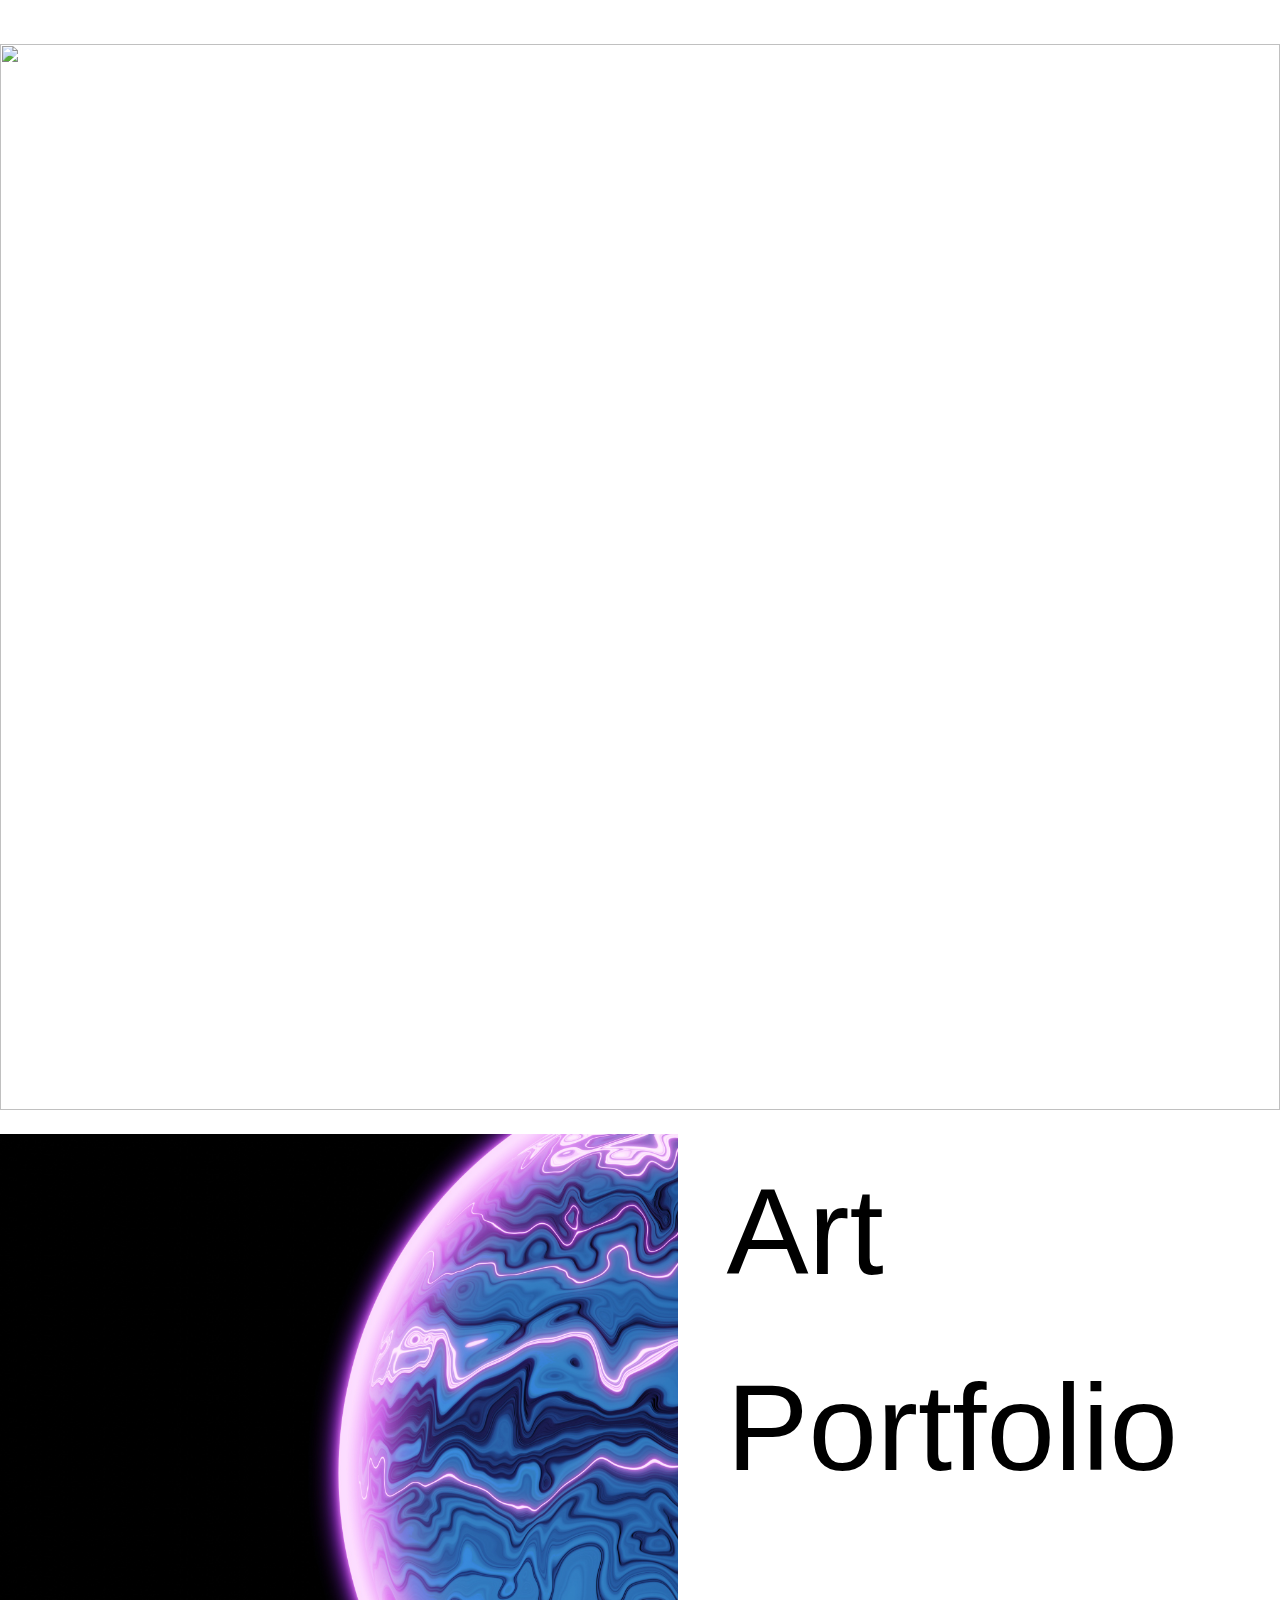
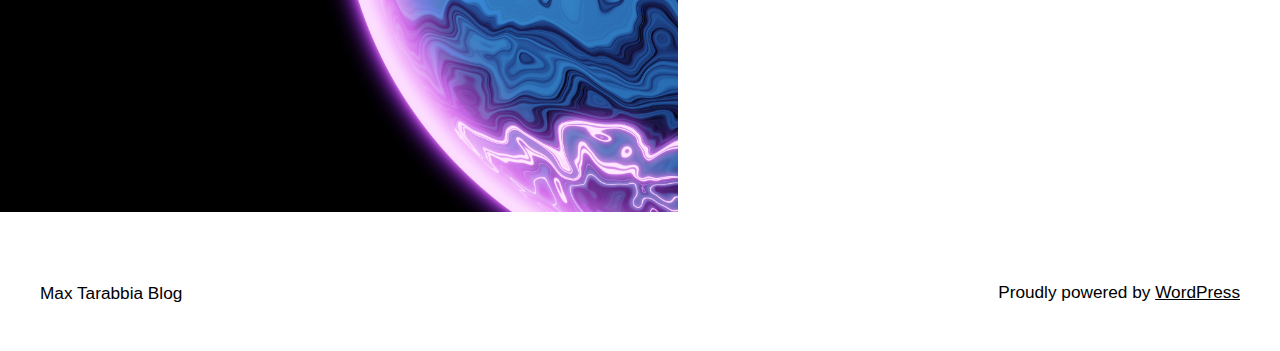
==== index.html @ 6faa85db "another commit" ====
<!DOCTYPE html>
<html lang="en-US">
<head>
	<meta charset="UTF-8">
	<meta name="viewport" content="width=device-width, initial-scale=1">
<meta name="robots" content="max-image-preview:large">
<title>Max Tarabbia Blog</title>
<link rel="alternate" type="application/rss+xml" title="Max Tarabbia Blog &raquo; Feed" href="./feed/index.html">
<link rel="alternate" type="application/rss+xml" title="Max Tarabbia Blog &raquo; Comments Feed" href="./comments/feed/index.html">
<script>
window._wpemojiSettings = {"baseUrl":"https:\/\/s.w.org\/images\/core\/emoji\/14.0.0\/72x72\/","ext":".png","svgUrl":"https:\/\/s.w.org\/images\/core\/emoji\/14.0.0\/svg\/","svgExt":".svg","source":{"concatemoji":".\/\/wp-includes\/js\/wp-emoji-release.min.js?ver=6.2.2"}};
/*! This file is auto-generated */
!function(e,a,t){var n,r,o,i=a.createElement("canvas"),p=i.getContext&&i.getContext("2d");function s(e,t){p.clearRect(0,0,i.width,i.height),p.fillText(e,0,0);e=i.toDataURL();return p.clearRect(0,0,i.width,i.height),p.fillText(t,0,0),e===i.toDataURL()}function c(e){var t=a.createElement("script");t.src=e,t.defer=t.type="text/javascript",a.getElementsByTagName("head")[0].appendChild(t)}for(o=Array("flag","emoji"),t.supports={everything:!0,everythingExceptFlag:!0},r=0;r<o.length;r++)t.supports[o[r]]=function(e){if(p&&p.fillText)switch(p.textBaseline="top",p.font="600 32px Arial",e){case"flag":return s("🏳️‍⚧️","🏳️​⚧️")?!1:!s("🇺🇳","🇺​🇳")&&!s("🏴󠁧󠁢󠁥󠁮󠁧󠁿","🏴​󠁧​󠁢​󠁥​󠁮​󠁧​󠁿");case"emoji":return!s("🫱🏻‍🫲🏿","🫱🏻​🫲🏿")}return!1}(o[r]),t.supports.everything=t.supports.everything&&t.supports[o[r]],"flag"!==o[r]&&(t.supports.everythingExceptFlag=t.supports.everythingExceptFlag&&t.supports[o[r]]);t.supports.everythingExceptFlag=t.supports.everythingExceptFlag&&!t.supports.flag,t.DOMReady=!1,t.readyCallback=function(){t.DOMReady=!0},t.supports.everything||(n=function(){t.readyCallback()},a.addEventListener?(a.addEventListener("DOMContentLoaded",n,!1),e.addEventListener("load",n,!1)):(e.attachEvent("onload",n),a.attachEvent("onreadystatechange",function(){"complete"===a.readyState&&t.readyCallback()})),(e=t.source||{}).concatemoji?c(e.concatemoji):e.wpemoji&&e.twemoji&&(c(e.twemoji),c(e.wpemoji)))}(window,document,window._wpemojiSettings);
</script>
<style>img.wp-smiley,
img.emoji {
	display: inline !important;
	border: none !important;
	box-shadow: none !important;
	height: 1em !important;
	width: 1em !important;
	margin: 0 0.07em !important;
	vertical-align: -0.1em !important;
	background: none !important;
	padding: 0 !important;
}</style>
	<style id="wp-block-site-title-inline-css">.wp-block-site-title a{color:inherit}
.wp-block-site-title{font-size: var(--wp--preset--font-size--medium);font-weight: normal;line-height: 1.4;}
.wp-block-site-title a:where(:not(.wp-element-button)){text-decoration: none;}
.wp-block-site-title a:where(:not(.wp-element-button)):hover{text-decoration: underline;}
.wp-block-site-title a:where(:not(.wp-element-button)):focus{text-decoration: underline dashed;}
.wp-block-site-title a:where(:not(.wp-element-button)):active{color: var(--wp--preset--color--secondary);text-decoration: none;}</style>
<style id="wp-block-group-inline-css">.wp-block-group{box-sizing:border-box}</style>
<style id="wp-block-navigation-link-inline-css">.wp-block-navigation .wp-block-navigation-item__label{overflow-wrap:break-word;word-break:normal}.wp-block-navigation .wp-block-navigation-item__description{display:none}</style>
<link rel="stylesheet" id="wp-block-navigation-css" href="./wp-includes/blocks/navigation/style.min.css?ver=6.2.2" media="all">
<style id="wp-block-navigation-inline-css">.wp-block-navigation{font-size: var(--wp--preset--font-size--small);}
.wp-block-navigation a:where(:not(.wp-element-button)){color: inherit;text-decoration: none;}
.wp-block-navigation a:where(:not(.wp-element-button)):hover{text-decoration: underline;}
.wp-block-navigation a:where(:not(.wp-element-button)):focus{text-decoration: underline dashed;}
.wp-block-navigation a:where(:not(.wp-element-button)):active{text-decoration: none;}</style>
<style id="wp-block-columns-inline-css">.wp-block-columns{align-items:normal!important;box-sizing:border-box;display:flex;flex-wrap:wrap!important;margin-bottom:1.75em}@media (min-width:782px){.wp-block-columns{flex-wrap:nowrap!important}}.wp-block-columns.are-vertically-aligned-top{align-items:flex-start}.wp-block-columns.are-vertically-aligned-center{align-items:center}.wp-block-columns.are-vertically-aligned-bottom{align-items:flex-end}@media (max-width:781px){.wp-block-columns:not(.is-not-stacked-on-mobile)>.wp-block-column{flex-basis:100%!important}}@media (min-width:782px){.wp-block-columns:not(.is-not-stacked-on-mobile)>.wp-block-column{flex-basis:0;flex-grow:1}.wp-block-columns:not(.is-not-stacked-on-mobile)>.wp-block-column[style*=flex-basis]{flex-grow:0}}.wp-block-columns.is-not-stacked-on-mobile{flex-wrap:nowrap!important}.wp-block-columns.is-not-stacked-on-mobile>.wp-block-column{flex-basis:0;flex-grow:1}.wp-block-columns.is-not-stacked-on-mobile>.wp-block-column[style*=flex-basis]{flex-grow:0}:where(.wp-block-columns.has-background){padding:1.25em 2.375em}.wp-block-column{flex-grow:1;min-width:0;overflow-wrap:break-word;word-break:break-word}.wp-block-column.is-vertically-aligned-top{align-self:flex-start}.wp-block-column.is-vertically-aligned-center{align-self:center}.wp-block-column.is-vertically-aligned-bottom{align-self:flex-end}.wp-block-column.is-vertically-aligned-bottom,.wp-block-column.is-vertically-aligned-center,.wp-block-column.is-vertically-aligned-top{width:100%}</style>
<style id="wp-block-heading-inline-css">h1.has-background,h2.has-background,h3.has-background,h4.has-background,h5.has-background,h6.has-background{padding:1.25em 2.375em}</style>
<style id="wp-block-media-text-inline-css">.wp-block-media-text{box-sizing:border-box;
  /*!rtl:begin:ignore*/direction:ltr;
  /*!rtl:end:ignore*/display:grid;grid-template-columns:50% 1fr;grid-template-rows:auto}.wp-block-media-text.has-media-on-the-right{grid-template-columns:1fr 50%}.wp-block-media-text.is-vertically-aligned-top .wp-block-media-text__content,.wp-block-media-text.is-vertically-aligned-top .wp-block-media-text__media{align-self:start}.wp-block-media-text .wp-block-media-text__content,.wp-block-media-text .wp-block-media-text__media,.wp-block-media-text.is-vertically-aligned-center .wp-block-media-text__content,.wp-block-media-text.is-vertically-aligned-center .wp-block-media-text__media{align-self:center}.wp-block-media-text.is-vertically-aligned-bottom .wp-block-media-text__content,.wp-block-media-text.is-vertically-aligned-bottom .wp-block-media-text__media{align-self:end}.wp-block-media-text .wp-block-media-text__media{
  /*!rtl:begin:ignore*/grid-column:1;grid-row:1;
  /*!rtl:end:ignore*/margin:0}.wp-block-media-text .wp-block-media-text__content{direction:ltr;
  /*!rtl:begin:ignore*/grid-column:2;grid-row:1;
  /*!rtl:end:ignore*/padding:0 8%;word-break:break-word}.wp-block-media-text.has-media-on-the-right .wp-block-media-text__media{
  /*!rtl:begin:ignore*/grid-column:2;grid-row:1
  /*!rtl:end:ignore*/}.wp-block-media-text.has-media-on-the-right .wp-block-media-text__content{
  /*!rtl:begin:ignore*/grid-column:1;grid-row:1
  /*!rtl:end:ignore*/}.wp-block-media-text__media img,.wp-block-media-text__media video{height:auto;max-width:unset;vertical-align:middle;width:100%}.wp-block-media-text.is-image-fill .wp-block-media-text__media{background-size:cover;height:100%;min-height:250px}.wp-block-media-text.is-image-fill .wp-block-media-text__media>a{display:block;height:100%}.wp-block-media-text.is-image-fill .wp-block-media-text__media img{clip:rect(0,0,0,0);border:0;height:1px;margin:-1px;overflow:hidden;padding:0;position:absolute;width:1px}@media (max-width:600px){.wp-block-media-text.is-stacked-on-mobile{grid-template-columns:100%!important}.wp-block-media-text.is-stacked-on-mobile .wp-block-media-text__media{grid-column:1;grid-row:1}.wp-block-media-text.is-stacked-on-mobile .wp-block-media-text__content{grid-column:1;grid-row:2}}</style>
<style id="wp-block-paragraph-inline-css">.is-small-text{font-size:.875em}.is-regular-text{font-size:1em}.is-large-text{font-size:2.25em}.is-larger-text{font-size:3em}.has-drop-cap:not(:focus):first-letter{float:left;font-size:8.4em;font-style:normal;font-weight:100;line-height:.68;margin:.05em .1em 0 0;text-transform:uppercase}body.rtl .has-drop-cap:not(:focus):first-letter{float:none;margin-left:.1em}p.has-drop-cap.has-background{overflow:hidden}p.has-background{padding:1.25em 2.375em}:where(p.has-text-color:not(.has-link-color)) a{color:inherit}</style>
<link rel="stylesheet" id="wp-block-cover-css" href="./wp-includes/blocks/cover/style.min.css?ver=6.2.2" media="all">
<style id="wp-duotone-unset-7-inline-css">.wp-duotone-unset-7 > .wp-block-cover__image-background, .wp-duotone-unset-7 > .wp-block-cover__video-background{filter:none !important;}</style>
<style id="wp-block-library-inline-css">:root{--wp-admin-theme-color:#007cba;--wp-admin-theme-color--rgb:0,124,186;--wp-admin-theme-color-darker-10:#006ba1;--wp-admin-theme-color-darker-10--rgb:0,107,161;--wp-admin-theme-color-darker-20:#005a87;--wp-admin-theme-color-darker-20--rgb:0,90,135;--wp-admin-border-width-focus:2px;--wp-block-synced-color:#7a00df;--wp-block-synced-color--rgb:122,0,223}@media (-webkit-min-device-pixel-ratio:2),(min-resolution:192dpi){:root{--wp-admin-border-width-focus:1.5px}}.wp-element-button{cursor:pointer}:root{--wp--preset--font-size--normal:16px;--wp--preset--font-size--huge:42px}:root .has-very-light-gray-background-color{background-color:#eee}:root .has-very-dark-gray-background-color{background-color:#313131}:root .has-very-light-gray-color{color:#eee}:root .has-very-dark-gray-color{color:#313131}:root .has-vivid-green-cyan-to-vivid-cyan-blue-gradient-background{background:linear-gradient(135deg,#00d084,#0693e3)}:root .has-purple-crush-gradient-background{background:linear-gradient(135deg,#34e2e4,#4721fb 50%,#ab1dfe)}:root .has-hazy-dawn-gradient-background{background:linear-gradient(135deg,#faaca8,#dad0ec)}:root .has-subdued-olive-gradient-background{background:linear-gradient(135deg,#fafae1,#67a671)}:root .has-atomic-cream-gradient-background{background:linear-gradient(135deg,#fdd79a,#004a59)}:root .has-nightshade-gradient-background{background:linear-gradient(135deg,#330968,#31cdcf)}:root .has-midnight-gradient-background{background:linear-gradient(135deg,#020381,#2874fc)}.has-regular-font-size{font-size:1em}.has-larger-font-size{font-size:2.625em}.has-normal-font-size{font-size:var(--wp--preset--font-size--normal)}.has-huge-font-size{font-size:var(--wp--preset--font-size--huge)}.has-text-align-center{text-align:center}.has-text-align-left{text-align:left}.has-text-align-right{text-align:right}#end-resizable-editor-section{display:none}.aligncenter{clear:both}.items-justified-left{justify-content:flex-start}.items-justified-center{justify-content:center}.items-justified-right{justify-content:flex-end}.items-justified-space-between{justify-content:space-between}.screen-reader-text{clip:rect(1px,1px,1px,1px);word-wrap:normal!important;border:0;-webkit-clip-path:inset(50%);clip-path:inset(50%);height:1px;margin:-1px;overflow:hidden;padding:0;position:absolute;width:1px}.screen-reader-text:focus{clip:auto!important;background-color:#ddd;-webkit-clip-path:none;clip-path:none;color:#444;display:block;font-size:1em;height:auto;left:5px;line-height:normal;padding:15px 23px 14px;text-decoration:none;top:5px;width:auto;z-index:100000}html :where(.has-border-color){border-style:solid}html :where([style*=border-top-color]){border-top-style:solid}html :where([style*=border-right-color]){border-right-style:solid}html :where([style*=border-bottom-color]){border-bottom-style:solid}html :where([style*=border-left-color]){border-left-style:solid}html :where([style*=border-width]){border-style:solid}html :where([style*=border-top-width]){border-top-style:solid}html :where([style*=border-right-width]){border-right-style:solid}html :where([style*=border-bottom-width]){border-bottom-style:solid}html :where([style*=border-left-width]){border-left-style:solid}html :where(img[class*=wp-image-]){height:auto;max-width:100%}figure{margin:0 0 1em}html :where(.is-position-sticky){--wp-admin--admin-bar--position-offset:var(--wp-admin--admin-bar--height,0px)}@media screen and (max-width:600px){html :where(.is-position-sticky){--wp-admin--admin-bar--position-offset:0px}}</style>
<style id="global-styles-inline-css">body{--wp--preset--color--black: #000000;--wp--preset--color--cyan-bluish-gray: #abb8c3;--wp--preset--color--white: #ffffff;--wp--preset--color--pale-pink: #f78da7;--wp--preset--color--vivid-red: #cf2e2e;--wp--preset--color--luminous-vivid-orange: #ff6900;--wp--preset--color--luminous-vivid-amber: #fcb900;--wp--preset--color--light-green-cyan: #7bdcb5;--wp--preset--color--vivid-green-cyan: #00d084;--wp--preset--color--pale-cyan-blue: #8ed1fc;--wp--preset--color--vivid-cyan-blue: #0693e3;--wp--preset--color--vivid-purple: #9b51e0;--wp--preset--color--base: #ffffff;--wp--preset--color--contrast: #000000;--wp--preset--color--primary: #9DFF20;--wp--preset--color--secondary: #345C00;--wp--preset--color--tertiary: #F6F6F6;--wp--preset--gradient--vivid-cyan-blue-to-vivid-purple: linear-gradient(135deg,rgba(6,147,227,1) 0%,rgb(155,81,224) 100%);--wp--preset--gradient--light-green-cyan-to-vivid-green-cyan: linear-gradient(135deg,rgb(122,220,180) 0%,rgb(0,208,130) 100%);--wp--preset--gradient--luminous-vivid-amber-to-luminous-vivid-orange: linear-gradient(135deg,rgba(252,185,0,1) 0%,rgba(255,105,0,1) 100%);--wp--preset--gradient--luminous-vivid-orange-to-vivid-red: linear-gradient(135deg,rgba(255,105,0,1) 0%,rgb(207,46,46) 100%);--wp--preset--gradient--very-light-gray-to-cyan-bluish-gray: linear-gradient(135deg,rgb(238,238,238) 0%,rgb(169,184,195) 100%);--wp--preset--gradient--cool-to-warm-spectrum: linear-gradient(135deg,rgb(74,234,220) 0%,rgb(151,120,209) 20%,rgb(207,42,186) 40%,rgb(238,44,130) 60%,rgb(251,105,98) 80%,rgb(254,248,76) 100%);--wp--preset--gradient--blush-light-purple: linear-gradient(135deg,rgb(255,206,236) 0%,rgb(152,150,240) 100%);--wp--preset--gradient--blush-bordeaux: linear-gradient(135deg,rgb(254,205,165) 0%,rgb(254,45,45) 50%,rgb(107,0,62) 100%);--wp--preset--gradient--luminous-dusk: linear-gradient(135deg,rgb(255,203,112) 0%,rgb(199,81,192) 50%,rgb(65,88,208) 100%);--wp--preset--gradient--pale-ocean: linear-gradient(135deg,rgb(255,245,203) 0%,rgb(182,227,212) 50%,rgb(51,167,181) 100%);--wp--preset--gradient--electric-grass: linear-gradient(135deg,rgb(202,248,128) 0%,rgb(113,206,126) 100%);--wp--preset--gradient--midnight: linear-gradient(135deg,rgb(2,3,129) 0%,rgb(40,116,252) 100%);--wp--preset--duotone--dark-grayscale: url('#wp-duotone-dark-grayscale');--wp--preset--duotone--grayscale: url('#wp-duotone-grayscale');--wp--preset--duotone--purple-yellow: url('#wp-duotone-purple-yellow');--wp--preset--duotone--blue-red: url('#wp-duotone-blue-red');--wp--preset--duotone--midnight: url('#wp-duotone-midnight');--wp--preset--duotone--magenta-yellow: url('#wp-duotone-magenta-yellow');--wp--preset--duotone--purple-green: url('#wp-duotone-purple-green');--wp--preset--duotone--blue-orange: url('#wp-duotone-blue-orange');--wp--preset--font-size--small: clamp(0.875rem, 0.875rem + ((1vw - 0.48rem) * 0.24), 1rem);--wp--preset--font-size--medium: clamp(1rem, 1rem + ((1vw - 0.48rem) * 0.24), 1.125rem);--wp--preset--font-size--large: clamp(1.75rem, 1.75rem + ((1vw - 0.48rem) * 0.24), 1.875rem);--wp--preset--font-size--x-large: 2.25rem;--wp--preset--font-size--xx-large: clamp(4rem, 4rem + ((1vw - 0.48rem) * 11.538), 10rem);--wp--preset--font-family--dm-sans: "DM Sans", sans-serif;--wp--preset--font-family--ibm-plex-mono: 'IBM Plex Mono', monospace;--wp--preset--font-family--inter: "Inter", sans-serif;--wp--preset--font-family--system-font: -apple-system,BlinkMacSystemFont,"Segoe UI",Roboto,Oxygen-Sans,Ubuntu,Cantarell,"Helvetica Neue",sans-serif;--wp--preset--font-family--source-serif-pro: "Source Serif Pro", serif;--wp--preset--spacing--30: clamp(1.5rem, 5vw, 2rem);--wp--preset--spacing--40: clamp(1.8rem, 1.8rem + ((1vw - 0.48rem) * 2.885), 3rem);--wp--preset--spacing--50: clamp(2.5rem, 8vw, 4.5rem);--wp--preset--spacing--60: clamp(3.75rem, 10vw, 7rem);--wp--preset--spacing--70: clamp(5rem, 5.25rem + ((1vw - 0.48rem) * 9.096), 8rem);--wp--preset--spacing--80: clamp(7rem, 14vw, 11rem);--wp--preset--shadow--natural: 6px 6px 9px rgba(0, 0, 0, 0.2);--wp--preset--shadow--deep: 12px 12px 50px rgba(0, 0, 0, 0.4);--wp--preset--shadow--sharp: 6px 6px 0px rgba(0, 0, 0, 0.2);--wp--preset--shadow--outlined: 6px 6px 0px -3px rgba(255, 255, 255, 1), 6px 6px rgba(0, 0, 0, 1);--wp--preset--shadow--crisp: 6px 6px 0px rgba(0, 0, 0, 1);}body { margin: 0;--wp--style--global--content-size: 650px;--wp--style--global--wide-size: 1200px; }.wp-site-blocks { padding-top: var(--wp--style--root--padding-top); padding-bottom: var(--wp--style--root--padding-bottom); }.has-global-padding { padding-right: var(--wp--style--root--padding-right); padding-left: var(--wp--style--root--padding-left); }.has-global-padding :where(.has-global-padding) { padding-right: 0; padding-left: 0; }.has-global-padding > .alignfull { margin-right: calc(var(--wp--style--root--padding-right) * -1); margin-left: calc(var(--wp--style--root--padding-left) * -1); }.has-global-padding :where(.has-global-padding) > .alignfull { margin-right: 0; margin-left: 0; }.has-global-padding > .alignfull:where(:not(.has-global-padding)) > :where([class*="wp-block-"]:not(.alignfull):not([class*="__"]),p,h1,h2,h3,h4,h5,h6,ul,ol) { padding-right: var(--wp--style--root--padding-right); padding-left: var(--wp--style--root--padding-left); }.has-global-padding :where(.has-global-padding) > .alignfull:where(:not(.has-global-padding)) > :where([class*="wp-block-"]:not(.alignfull):not([class*="__"]),p,h1,h2,h3,h4,h5,h6,ul,ol) { padding-right: 0; padding-left: 0; }.wp-site-blocks > .alignleft { float: left; margin-right: 2em; }.wp-site-blocks > .alignright { float: right; margin-left: 2em; }.wp-site-blocks > .aligncenter { justify-content: center; margin-left: auto; margin-right: auto; }.wp-site-blocks > * { margin-block-start: 0; margin-block-end: 0; }.wp-site-blocks > * + * { margin-block-start: 1.5rem; }body { --wp--style--block-gap: 1.5rem; }body .is-layout-flow > *{margin-block-start: 0;margin-block-end: 0;}body .is-layout-flow > * + *{margin-block-start: 1.5rem;margin-block-end: 0;}body .is-layout-constrained > *{margin-block-start: 0;margin-block-end: 0;}body .is-layout-constrained > * + *{margin-block-start: 1.5rem;margin-block-end: 0;}body .is-layout-flex{gap: 1.5rem;}body .is-layout-flow > .alignleft{float: left;margin-inline-start: 0;margin-inline-end: 2em;}body .is-layout-flow > .alignright{float: right;margin-inline-start: 2em;margin-inline-end: 0;}body .is-layout-flow > .aligncenter{margin-left: auto !important;margin-right: auto !important;}body .is-layout-constrained > .alignleft{float: left;margin-inline-start: 0;margin-inline-end: 2em;}body .is-layout-constrained > .alignright{float: right;margin-inline-start: 2em;margin-inline-end: 0;}body .is-layout-constrained > .aligncenter{margin-left: auto !important;margin-right: auto !important;}body .is-layout-constrained > :where(:not(.alignleft):not(.alignright):not(.alignfull)){max-width: var(--wp--style--global--content-size);margin-left: auto !important;margin-right: auto !important;}body .is-layout-constrained > .alignwide{max-width: var(--wp--style--global--wide-size);}body .is-layout-flex{display: flex;}body .is-layout-flex{flex-wrap: wrap;align-items: center;}body .is-layout-flex > *{margin: 0;}body{background-color: var(--wp--preset--color--base);color: var(--wp--preset--color--contrast);font-family: var(--wp--preset--font-family--system-font);font-size: var(--wp--preset--font-size--medium);line-height: 1.6;--wp--style--root--padding-top: var(--wp--preset--spacing--40);--wp--style--root--padding-right: var(--wp--preset--spacing--30);--wp--style--root--padding-bottom: var(--wp--preset--spacing--40);--wp--style--root--padding-left: var(--wp--preset--spacing--30);}a:where(:not(.wp-element-button)){color: var(--wp--preset--color--contrast);text-decoration: underline;}a:where(:not(.wp-element-button)):hover{text-decoration: none;}a:where(:not(.wp-element-button)):focus{text-decoration: underline dashed;}a:where(:not(.wp-element-button)):active{color: var(--wp--preset--color--secondary);text-decoration: none;}h1, h2, h3, h4, h5, h6{font-weight: 400;line-height: 1.4;}h1{font-size: clamp(2.719rem, 2.719rem + ((1vw - 0.48rem) * 1.742), 3.625rem);line-height: 1.2;}h2{font-size: clamp(2.625rem, calc(2.625rem + ((1vw - 0.48rem) * 8.4135)), 3.25rem);line-height: 1.2;}h3{font-size: var(--wp--preset--font-size--x-large);}h4{font-size: var(--wp--preset--font-size--large);}h5{font-size: var(--wp--preset--font-size--medium);font-weight: 700;text-transform: uppercase;}h6{font-size: var(--wp--preset--font-size--medium);text-transform: uppercase;}.wp-element-button, .wp-block-button__link{background-color: var(--wp--preset--color--primary);border-radius: 0;border-width: 0;color: var(--wp--preset--color--contrast);font-family: inherit;font-size: inherit;line-height: inherit;padding: calc(0.667em + 2px) calc(1.333em + 2px);text-decoration: none;}.wp-element-button:visited, .wp-block-button__link:visited{color: var(--wp--preset--color--contrast);}.wp-element-button:hover, .wp-block-button__link:hover{background-color: var(--wp--preset--color--contrast);color: var(--wp--preset--color--base);}.wp-element-button:focus, .wp-block-button__link:focus{background-color: var(--wp--preset--color--contrast);color: var(--wp--preset--color--base);}.wp-element-button:active, .wp-block-button__link:active{background-color: var(--wp--preset--color--secondary);color: var(--wp--preset--color--base);}.has-black-color{color: var(--wp--preset--color--black) !important;}.has-cyan-bluish-gray-color{color: var(--wp--preset--color--cyan-bluish-gray) !important;}.has-white-color{color: var(--wp--preset--color--white) !important;}.has-pale-pink-color{color: var(--wp--preset--color--pale-pink) !important;}.has-vivid-red-color{color: var(--wp--preset--color--vivid-red) !important;}.has-luminous-vivid-orange-color{color: var(--wp--preset--color--luminous-vivid-orange) !important;}.has-luminous-vivid-amber-color{color: var(--wp--preset--color--luminous-vivid-amber) !important;}.has-light-green-cyan-color{color: var(--wp--preset--color--light-green-cyan) !important;}.has-vivid-green-cyan-color{color: var(--wp--preset--color--vivid-green-cyan) !important;}.has-pale-cyan-blue-color{color: var(--wp--preset--color--pale-cyan-blue) !important;}.has-vivid-cyan-blue-color{color: var(--wp--preset--color--vivid-cyan-blue) !important;}.has-vivid-purple-color{color: var(--wp--preset--color--vivid-purple) !important;}.has-base-color{color: var(--wp--preset--color--base) !important;}.has-contrast-color{color: var(--wp--preset--color--contrast) !important;}.has-primary-color{color: var(--wp--preset--color--primary) !important;}.has-secondary-color{color: var(--wp--preset--color--secondary) !important;}.has-tertiary-color{color: var(--wp--preset--color--tertiary) !important;}.has-black-background-color{background-color: var(--wp--preset--color--black) !important;}.has-cyan-bluish-gray-background-color{background-color: var(--wp--preset--color--cyan-bluish-gray) !important;}.has-white-background-color{background-color: var(--wp--preset--color--white) !important;}.has-pale-pink-background-color{background-color: var(--wp--preset--color--pale-pink) !important;}.has-vivid-red-background-color{background-color: var(--wp--preset--color--vivid-red) !important;}.has-luminous-vivid-orange-background-color{background-color: var(--wp--preset--color--luminous-vivid-orange) !important;}.has-luminous-vivid-amber-background-color{background-color: var(--wp--preset--color--luminous-vivid-amber) !important;}.has-light-green-cyan-background-color{background-color: var(--wp--preset--color--light-green-cyan) !important;}.has-vivid-green-cyan-background-color{background-color: var(--wp--preset--color--vivid-green-cyan) !important;}.has-pale-cyan-blue-background-color{background-color: var(--wp--preset--color--pale-cyan-blue) !important;}.has-vivid-cyan-blue-background-color{background-color: var(--wp--preset--color--vivid-cyan-blue) !important;}.has-vivid-purple-background-color{background-color: var(--wp--preset--color--vivid-purple) !important;}.has-base-background-color{background-color: var(--wp--preset--color--base) !important;}.has-contrast-background-color{background-color: var(--wp--preset--color--contrast) !important;}.has-primary-background-color{background-color: var(--wp--preset--color--primary) !important;}.has-secondary-background-color{background-color: var(--wp--preset--color--secondary) !important;}.has-tertiary-background-color{background-color: var(--wp--preset--color--tertiary) !important;}.has-black-border-color{border-color: var(--wp--preset--color--black) !important;}.has-cyan-bluish-gray-border-color{border-color: var(--wp--preset--color--cyan-bluish-gray) !important;}.has-white-border-color{border-color: var(--wp--preset--color--white) !important;}.has-pale-pink-border-color{border-color: var(--wp--preset--color--pale-pink) !important;}.has-vivid-red-border-color{border-color: var(--wp--preset--color--vivid-red) !important;}.has-luminous-vivid-orange-border-color{border-color: var(--wp--preset--color--luminous-vivid-orange) !important;}.has-luminous-vivid-amber-border-color{border-color: var(--wp--preset--color--luminous-vivid-amber) !important;}.has-light-green-cyan-border-color{border-color: var(--wp--preset--color--light-green-cyan) !important;}.has-vivid-green-cyan-border-color{border-color: var(--wp--preset--color--vivid-green-cyan) !important;}.has-pale-cyan-blue-border-color{border-color: var(--wp--preset--color--pale-cyan-blue) !important;}.has-vivid-cyan-blue-border-color{border-color: var(--wp--preset--color--vivid-cyan-blue) !important;}.has-vivid-purple-border-color{border-color: var(--wp--preset--color--vivid-purple) !important;}.has-base-border-color{border-color: var(--wp--preset--color--base) !important;}.has-contrast-border-color{border-color: var(--wp--preset--color--contrast) !important;}.has-primary-border-color{border-color: var(--wp--preset--color--primary) !important;}.has-secondary-border-color{border-color: var(--wp--preset--color--secondary) !important;}.has-tertiary-border-color{border-color: var(--wp--preset--color--tertiary) !important;}.has-vivid-cyan-blue-to-vivid-purple-gradient-background{background: var(--wp--preset--gradient--vivid-cyan-blue-to-vivid-purple) !important;}.has-light-green-cyan-to-vivid-green-cyan-gradient-background{background: var(--wp--preset--gradient--light-green-cyan-to-vivid-green-cyan) !important;}.has-luminous-vivid-amber-to-luminous-vivid-orange-gradient-background{background: var(--wp--preset--gradient--luminous-vivid-amber-to-luminous-vivid-orange) !important;}.has-luminous-vivid-orange-to-vivid-red-gradient-background{background: var(--wp--preset--gradient--luminous-vivid-orange-to-vivid-red) !important;}.has-very-light-gray-to-cyan-bluish-gray-gradient-background{background: var(--wp--preset--gradient--very-light-gray-to-cyan-bluish-gray) !important;}.has-cool-to-warm-spectrum-gradient-background{background: var(--wp--preset--gradient--cool-to-warm-spectrum) !important;}.has-blush-light-purple-gradient-background{background: var(--wp--preset--gradient--blush-light-purple) !important;}.has-blush-bordeaux-gradient-background{background: var(--wp--preset--gradient--blush-bordeaux) !important;}.has-luminous-dusk-gradient-background{background: var(--wp--preset--gradient--luminous-dusk) !important;}.has-pale-ocean-gradient-background{background: var(--wp--preset--gradient--pale-ocean) !important;}.has-electric-grass-gradient-background{background: var(--wp--preset--gradient--electric-grass) !important;}.has-midnight-gradient-background{background: var(--wp--preset--gradient--midnight) !important;}.has-small-font-size{font-size: var(--wp--preset--font-size--small) !important;}.has-medium-font-size{font-size: var(--wp--preset--font-size--medium) !important;}.has-large-font-size{font-size: var(--wp--preset--font-size--large) !important;}.has-x-large-font-size{font-size: var(--wp--preset--font-size--x-large) !important;}.has-xx-large-font-size{font-size: var(--wp--preset--font-size--xx-large) !important;}.has-dm-sans-font-family{font-family: var(--wp--preset--font-family--dm-sans) !important;}.has-ibm-plex-mono-font-family{font-family: var(--wp--preset--font-family--ibm-plex-mono) !important;}.has-inter-font-family{font-family: var(--wp--preset--font-family--inter) !important;}.has-system-font-font-family{font-family: var(--wp--preset--font-family--system-font) !important;}.has-source-serif-pro-font-family{font-family: var(--wp--preset--font-family--source-serif-pro) !important;}</style>
<style id="core-block-supports-inline-css">.wp-container-4.wp-container-4{justify-content:flex-end;}.wp-container-6.wp-container-6{flex-wrap:nowrap;}.wp-container-9.wp-container-9{flex-wrap:nowrap;gap:var(--wp--preset--spacing--70);flex-direction:column;align-items:center;}.wp-container-10.wp-container-10{justify-content:space-between;}</style>
<style id="wp-webfonts-inline-css">@font-face{font-family:"DM Sans";font-style:normal;font-weight:400;font-display:fallback;src:url('./wp-content/themes/twentytwentythree/assets/fonts/dm-sans/DMSans-Regular.woff2') format('woff2');font-stretch:normal;}@font-face{font-family:"DM Sans";font-style:italic;font-weight:400;font-display:fallback;src:url('./wp-content/themes/twentytwentythree/assets/fonts/dm-sans/DMSans-Regular-Italic.woff2') format('woff2');font-stretch:normal;}@font-face{font-family:"DM Sans";font-style:normal;font-weight:700;font-display:fallback;src:url('./wp-content/themes/twentytwentythree/assets/fonts/dm-sans/DMSans-Bold.woff2') format('woff2');font-stretch:normal;}@font-face{font-family:"DM Sans";font-style:italic;font-weight:700;font-display:fallback;src:url('./wp-content/themes/twentytwentythree/assets/fonts/dm-sans/DMSans-Bold-Italic.woff2') format('woff2');font-stretch:normal;}@font-face{font-family:"IBM Plex Mono";font-style:normal;font-weight:300;font-display:block;src:url('./wp-content/themes/twentytwentythree/assets/fonts/ibm-plex-mono/IBMPlexMono-Light.woff2') format('woff2');font-stretch:normal;}@font-face{font-family:"IBM Plex Mono";font-style:normal;font-weight:400;font-display:block;src:url('./wp-content/themes/twentytwentythree/assets/fonts/ibm-plex-mono/IBMPlexMono-Regular.woff2') format('woff2');font-stretch:normal;}@font-face{font-family:"IBM Plex Mono";font-style:italic;font-weight:400;font-display:block;src:url('./wp-content/themes/twentytwentythree/assets/fonts/ibm-plex-mono/IBMPlexMono-Italic.woff2') format('woff2');font-stretch:normal;}@font-face{font-family:"IBM Plex Mono";font-style:normal;font-weight:700;font-display:block;src:url('./wp-content/themes/twentytwentythree/assets/fonts/ibm-plex-mono/IBMPlexMono-Bold.woff2') format('woff2');font-stretch:normal;}@font-face{font-family:Inter;font-style:normal;font-weight:200 900;font-display:fallback;src:url('./wp-content/themes/twentytwentythree/assets/fonts/inter/Inter-VariableFont_slnt,wght.ttf') format('truetype');font-stretch:normal;}@font-face{font-family:"Source Serif Pro";font-style:normal;font-weight:200 900;font-display:fallback;src:url('./wp-content/themes/twentytwentythree/assets/fonts/source-serif-pro/SourceSerif4Variable-Roman.ttf.woff2') format('woff2');font-stretch:normal;}@font-face{font-family:"Source Serif Pro";font-style:italic;font-weight:200 900;font-display:fallback;src:url('./wp-content/themes/twentytwentythree/assets/fonts/source-serif-pro/SourceSerif4Variable-Italic.ttf.woff2') format('woff2');font-stretch:normal;}</style>
<script src="./wp-includes/blocks/navigation/view.min.js?ver=c24330f635f5cb9d5e0e" id="wp-block-navigation-view-js"></script>
<script src="./wp-includes/blocks/navigation/view-modal.min.js?ver=f51363b18f0497ec84da" id="wp-block-navigation-view-2-js"></script>
<link rel="https://api.w.org/" href="./wp-json/index.html">
<link rel="EditURI" type="application/rsd+xml" title="RSD" href="./xmlrpc.php?rsd">
<link rel="wlwmanifest" type="application/wlwmanifest+xml" href="./wp-includes/wlwmanifest.xml">
<meta name="generator" content="WordPress 6.2.2">
</head>

<body class="home blog wp-embed-responsive">
<svg xmlns="http://www.w3.org/2000/svg" viewbox="0 0 0 0" width="0" height="0" focusable="false" role="none" style="visibility: hidden; position: absolute; left: -9999px; overflow: hidden;"><defs><filter id="wp-duotone-dark-grayscale"><fecolormatrix color-interpolation-filters="sRGB" type="matrix" values=" .299 .587 .114 0 0 .299 .587 .114 0 0 .299 .587 .114 0 0 .299 .587 .114 0 0 "></fecolormatrix><fecomponenttransfer color-interpolation-filters="sRGB"><fefuncr type="table" tablevalues="0 0.49803921568627"></fefuncr><fefuncg type="table" tablevalues="0 0.49803921568627"></fefuncg><fefuncb type="table" tablevalues="0 0.49803921568627"></fefuncb><fefunca type="table" tablevalues="1 1"></fefunca></fecomponenttransfer><fecomposite in2="SourceGraphic" operator="in"></fecomposite></filter></defs></svg><svg xmlns="http://www.w3.org/2000/svg" viewbox="0 0 0 0" width="0" height="0" focusable="false" role="none" style="visibility: hidden; position: absolute; left: -9999px; overflow: hidden;"><defs><filter id="wp-duotone-grayscale"><fecolormatrix color-interpolation-filters="sRGB" type="matrix" values=" .299 .587 .114 0 0 .299 .587 .114 0 0 .299 .587 .114 0 0 .299 .587 .114 0 0 "></fecolormatrix><fecomponenttransfer color-interpolation-filters="sRGB"><fefuncr type="table" tablevalues="0 1"></fefuncr><fefuncg type="table" tablevalues="0 1"></fefuncg><fefuncb type="table" tablevalues="0 1"></fefuncb><fefunca type="table" tablevalues="1 1"></fefunca></fecomponenttransfer><fecomposite in2="SourceGraphic" operator="in"></fecomposite></filter></defs></svg><svg xmlns="http://www.w3.org/2000/svg" viewbox="0 0 0 0" width="0" height="0" focusable="false" role="none" style="visibility: hidden; position: absolute; left: -9999px; overflow: hidden;"><defs><filter id="wp-duotone-purple-yellow"><fecolormatrix color-interpolation-filters="sRGB" type="matrix" values=" .299 .587 .114 0 0 .299 .587 .114 0 0 .299 .587 .114 0 0 .299 .587 .114 0 0 "></fecolormatrix><fecomponenttransfer color-interpolation-filters="sRGB"><fefuncr type="table" tablevalues="0.54901960784314 0.98823529411765"></fefuncr><fefuncg type="table" tablevalues="0 1"></fefuncg><fefuncb type="table" tablevalues="0.71764705882353 0.25490196078431"></fefuncb><fefunca type="table" tablevalues="1 1"></fefunca></fecomponenttransfer><fecomposite in2="SourceGraphic" operator="in"></fecomposite></filter></defs></svg><svg xmlns="http://www.w3.org/2000/svg" viewbox="0 0 0 0" width="0" height="0" focusable="false" role="none" style="visibility: hidden; position: absolute; left: -9999px; overflow: hidden;"><defs><filter id="wp-duotone-blue-red"><fecolormatrix color-interpolation-filters="sRGB" type="matrix" values=" .299 .587 .114 0 0 .299 .587 .114 0 0 .299 .587 .114 0 0 .299 .587 .114 0 0 "></fecolormatrix><fecomponenttransfer color-interpolation-filters="sRGB"><fefuncr type="table" tablevalues="0 1"></fefuncr><fefuncg type="table" tablevalues="0 0.27843137254902"></fefuncg><fefuncb type="table" tablevalues="0.5921568627451 0.27843137254902"></fefuncb><fefunca type="table" tablevalues="1 1"></fefunca></fecomponenttransfer><fecomposite in2="SourceGraphic" operator="in"></fecomposite></filter></defs></svg><svg xmlns="http://www.w3.org/2000/svg" viewbox="0 0 0 0" width="0" height="0" focusable="false" role="none" style="visibility: hidden; position: absolute; left: -9999px; overflow: hidden;"><defs><filter id="wp-duotone-midnight"><fecolormatrix color-interpolation-filters="sRGB" type="matrix" values=" .299 .587 .114 0 0 .299 .587 .114 0 0 .299 .587 .114 0 0 .299 .587 .114 0 0 "></fecolormatrix><fecomponenttransfer color-interpolation-filters="sRGB"><fefuncr type="table" tablevalues="0 0"></fefuncr><fefuncg type="table" tablevalues="0 0.64705882352941"></fefuncg><fefuncb type="table" tablevalues="0 1"></fefuncb><fefunca type="table" tablevalues="1 1"></fefunca></fecomponenttransfer><fecomposite in2="SourceGraphic" operator="in"></fecomposite></filter></defs></svg><svg xmlns="http://www.w3.org/2000/svg" viewbox="0 0 0 0" width="0" height="0" focusable="false" role="none" style="visibility: hidden; position: absolute; left: -9999px; overflow: hidden;"><defs><filter id="wp-duotone-magenta-yellow"><fecolormatrix color-interpolation-filters="sRGB" type="matrix" values=" .299 .587 .114 0 0 .299 .587 .114 0 0 .299 .587 .114 0 0 .299 .587 .114 0 0 "></fecolormatrix><fecomponenttransfer color-interpolation-filters="sRGB"><fefuncr type="table" tablevalues="0.78039215686275 1"></fefuncr><fefuncg type="table" tablevalues="0 0.94901960784314"></fefuncg><fefuncb type="table" tablevalues="0.35294117647059 0.47058823529412"></fefuncb><fefunca type="table" tablevalues="1 1"></fefunca></fecomponenttransfer><fecomposite in2="SourceGraphic" operator="in"></fecomposite></filter></defs></svg><svg xmlns="http://www.w3.org/2000/svg" viewbox="0 0 0 0" width="0" height="0" focusable="false" role="none" style="visibility: hidden; position: absolute; left: -9999px; overflow: hidden;"><defs><filter id="wp-duotone-purple-green"><fecolormatrix color-interpolation-filters="sRGB" type="matrix" values=" .299 .587 .114 0 0 .299 .587 .114 0 0 .299 .587 .114 0 0 .299 .587 .114 0 0 "></fecolormatrix><fecomponenttransfer color-interpolation-filters="sRGB"><fefuncr type="table" tablevalues="0.65098039215686 0.40392156862745"></fefuncr><fefuncg type="table" tablevalues="0 1"></fefuncg><fefuncb type="table" tablevalues="0.44705882352941 0.4"></fefuncb><fefunca type="table" tablevalues="1 1"></fefunca></fecomponenttransfer><fecomposite in2="SourceGraphic" operator="in"></fecomposite></filter></defs></svg><svg xmlns="http://www.w3.org/2000/svg" viewbox="0 0 0 0" width="0" height="0" focusable="false" role="none" style="visibility: hidden; position: absolute; left: -9999px; overflow: hidden;"><defs><filter id="wp-duotone-blue-orange"><fecolormatrix color-interpolation-filters="sRGB" type="matrix" values=" .299 .587 .114 0 0 .299 .587 .114 0 0 .299 .587 .114 0 0 .299 .587 .114 0 0 "></fecolormatrix><fecomponenttransfer color-interpolation-filters="sRGB"><fefuncr type="table" tablevalues="0.098039215686275 1"></fefuncr><fefuncg type="table" tablevalues="0 0.66274509803922"></fefuncg><fefuncb type="table" tablevalues="0.84705882352941 0.41960784313725"></fefuncb><fefunca type="table" tablevalues="1 1"></fefunca></fecomponenttransfer><fecomposite in2="SourceGraphic" operator="in"></fecomposite></filter></defs></svg>
<div class="wp-site-blocks">
<div class="wp-duotone-unset-7 wp-block-cover alignfull" style="padding-right:var(--wp--preset--spacing--60);padding-left:var(--wp--preset--spacing--60);min-height:536px">
<span aria-hidden="true" class="wp-block-cover__background has-background-dim-0 has-background-dim"></span><img decoding="async" class="wp-block-cover__image-background wp-image-10" alt="" src="./wp-content/uploads/2023/06/clamped-cubes.png" data-object-fit="cover"><div class="wp-block-cover__inner-container">
<div class="wp-block-columns is-not-stacked-on-mobile is-layout-flex wp-container-6">
<div class="wp-block-column is-vertically-aligned-center is-layout-flow">
<div class="wp-block-group is-layout-flex"><h1 class="wp-block-site-title"><a href="./index.html" target="_self" rel="home" aria-current="page">Max Tarabbia Blog</a></h1></div>
</div>



<div class="wp-block-column is-vertically-aligned-center is-layout-flow"><nav class="is-responsive items-justified-right wp-block-navigation is-content-justification-right is-layout-flex wp-container-4" aria-label=""><button aria-haspopup="true" aria-label="Open menu" class="wp-block-navigation__responsive-container-open " data-micromodal-trigger="modal-3"><svg width="24" height="24" xmlns="http://www.w3.org/2000/svg" viewbox="0 0 24 24" aria-hidden="true" focusable="false"><rect x="4" y="7.5" width="16" height="1.5"></rect><rect x="4" y="15" width="16" height="1.5"></rect></svg></button>
			<div class="wp-block-navigation__responsive-container  " id="modal-3">
				<div class="wp-block-navigation__responsive-close" tabindex="-1" data-micromodal-close>
					<div class="wp-block-navigation__responsive-dialog" aria-label="Menu">
							<button aria-label="Close menu" data-micromodal-close class="wp-block-navigation__responsive-container-close"><svg xmlns="http://www.w3.org/2000/svg" viewbox="0 0 24 24" width="24" height="24" aria-hidden="true" focusable="false"><path d="M13 11.8l6.1-6.3-1-1-6.1 6.2-6.1-6.2-1 1 6.1 6.3-6.5 6.7 1 1 6.5-6.6 6.5 6.6 1-1z"></path></svg></button>
						<div class="wp-block-navigation__responsive-container-content" id="modal-3-content">
							<ul class="wp-block-navigation__container">
<li class=" wp-block-navigation-item wp-block-navigation-link"><a class="wp-block-navigation-item__content" href="#"><span class="wp-block-navigation-item__label">About</span></a></li>
<li class=" wp-block-navigation-item wp-block-navigation-link"><a class="wp-block-navigation-item__content" href="#"><span class="wp-block-navigation-item__label">Home</span></a></li>
<li class=" wp-block-navigation-item wp-block-navigation-link"><a class="wp-block-navigation-item__content" href="#"><span class="wp-block-navigation-item__label">Contact</span></a></li>
</ul>
						</div>
					</div>
				</div>
			</div></nav></div>
</div>



<div class="wp-block-media-text has-media-on-the-right is-stacked-on-mobile">
<div class="wp-block-media-text__content">
<h2 class="wp-block-heading">With nearly 4 years of experience in various technical fields, I have yet to grow bored of making new things that are both artistic and functional with a focus on using procedural techniques in whatever I do.</h2>
</div>
<figure class="wp-block-media-text__media"></figure>
</div>



<p></p>
</div>
</div>



<div class="wp-block-media-text is-stacked-on-mobile is-vertically-aligned-top" style="grid-template-columns:53% auto">
<figure class="wp-block-media-text__media"><img decoding="async" src="./wp-content/uploads/2023/06/shiningplanet.jpg?w=1024" alt="" class="wp-image-14 size-full"></figure><div class="wp-block-media-text__content"><nav class="has-xx-large-font-size items-justified-center is-vertical no-wrap is-fallback wp-block-navigation has-xx-large-font-size is-content-justification-center is-nowrap is-layout-flex wp-container-9" aria-label=""><ul class="wp-block-navigation__container"><li class="has-xx-large-font-size wp-block-navigation-item wp-block-navigation-link"><a class="wp-block-navigation-item__content" href="https://maxtarabbia.wordpress.com/art-portfolio/"><span class="wp-block-navigation-item__label">Art Portfolio</span></a></li></ul></nav></div>
</div>


<footer class="wp-block-template-part">
<div class="wp-block-group has-global-padding is-layout-constrained">
	
	<div class="wp-block-group alignwide is-content-justification-space-between is-layout-flex wp-container-10" style="padding-top:var(--wp--preset--spacing--40)">
		<p class="wp-block-site-title"><a href="./index.html" target="_self" rel="home" aria-current="page">Max Tarabbia Blog</a></p>
		
		<p class="has-text-align-right">
		Proudly powered by <a href="https://wordpress.org/" rel="nofollow">WordPress</a>		</p>
		
	</div>
	
</div>


</footer>
</div>

		<style id="skip-link-styles">.skip-link.screen-reader-text {
			border: 0;
			clip: rect(1px,1px,1px,1px);
			clip-path: inset(50%);
			height: 1px;
			margin: -1px;
			overflow: hidden;
			padding: 0;
			position: absolute !important;
			width: 1px;
			word-wrap: normal !important;
		}

		.skip-link.screen-reader-text:focus {
			background-color: #eee;
			clip: auto !important;
			clip-path: none;
			color: #444;
			display: block;
			font-size: 1em;
			height: auto;
			left: 5px;
			line-height: normal;
			padding: 15px 23px 14px;
			text-decoration: none;
			top: 5px;
			width: auto;
			z-index: 100000;
		}</style>
		<script>( function() {
		var skipLinkTarget = document.querySelector( 'main' ),
			sibling,
			skipLinkTargetID,
			skipLink;

		// Early exit if a skip-link target can't be located.
		if ( ! skipLinkTarget ) {
			return;
		}

		// Get the site wrapper.
		// The skip-link will be injected in the beginning of it.
		sibling = document.querySelector( '.wp-site-blocks' );

		// Early exit if the root element was not found.
		if ( ! sibling ) {
			return;
		}

		// Get the skip-link target's ID, and generate one if it doesn't exist.
		skipLinkTargetID = skipLinkTarget.id;
		if ( ! skipLinkTargetID ) {
			skipLinkTargetID = 'wp--skip-link--target';
			skipLinkTarget.id = skipLinkTargetID;
		}

		// Create the skip link.
		skipLink = document.createElement( 'a' );
		skipLink.classList.add( 'skip-link', 'screen-reader-text' );
		skipLink.href = '#' + skipLinkTargetID;
		skipLink.innerHTML = 'Skip to content';

		// Inject the skip link.
		sibling.parentElement.insertBefore( skipLink, sibling );
	}() );</script>
	</body>
</html>
---- wp-includes/blocks/navigation/style.min.css ----
.wp-block-navigation{--navigation-layout-justification-setting:flex-start;--navigation-layout-direction:row;--navigation-layout-wrap:wrap;--navigation-layout-justify:flex-start;--navigation-layout-align:center;position:relative}.wp-block-navigation ul{margin-bottom:0;margin-left:0;margin-top:0;padding-left:0}.wp-block-navigation ul,.wp-block-navigation ul li{list-style:none;padding:0}.wp-block-navigation .wp-block-navigation-item{align-items:center;display:flex;position:relative}.wp-block-navigation .wp-block-navigation-item .wp-block-navigation__submenu-container:empty{display:none}.wp-block-navigation .wp-block-navigation-item__content{display:block}.wp-block-navigation .wp-block-navigation-item__content.wp-block-navigation-item__content{color:inherit}.wp-block-navigation.has-text-decoration-underline .wp-block-navigation-item__content,.wp-block-navigation.has-text-decoration-underline .wp-block-navigation-item__content:active,.wp-block-navigation.has-text-decoration-underline .wp-block-navigation-item__content:focus{text-decoration:underline}.wp-block-navigation.has-text-decoration-line-through .wp-block-navigation-item__content,.wp-block-navigation.has-text-decoration-line-through .wp-block-navigation-item__content:active,.wp-block-navigation.has-text-decoration-line-through .wp-block-navigation-item__content:focus{text-decoration:line-through}.wp-block-navigation:where(:not([class*=has-text-decoration])) a{text-decoration:none}.wp-block-navigation:where(:not([class*=has-text-decoration])) a:active,.wp-block-navigation:where(:not([class*=has-text-decoration])) a:focus{text-decoration:none}.wp-block-navigation .wp-block-navigation__submenu-icon{align-self:center;background-color:inherit;border:none;color:currentColor;display:inline-block;font-size:inherit;height:.6em;line-height:0;margin-left:.25em;padding:0;width:.6em}.wp-block-navigation .wp-block-navigation__submenu-icon svg{stroke:currentColor;display:inline-block;height:inherit;margin-top:.075em;width:inherit}.wp-block-navigation.is-vertical{--navigation-layout-direction:column;--navigation-layout-justify:initial;--navigation-layout-align:flex-start}.wp-block-navigation.no-wrap{--navigation-layout-wrap:nowrap}.wp-block-navigation.items-justified-center{--navigation-layout-justification-setting:center;--navigation-layout-justify:center}.wp-block-navigation.items-justified-center.is-vertical{--navigation-layout-align:center}.wp-block-navigation.items-justified-right{--navigation-layout-justification-setting:flex-end;--navigation-layout-justify:flex-end}.wp-block-navigation.items-justified-right.is-vertical{--navigation-layout-align:flex-end}.wp-block-navigation.items-justified-space-between{--navigation-layout-justification-setting:space-between;--navigation-layout-justify:space-between}.wp-block-navigation .has-child .wp-block-navigation__submenu-container{align-items:normal;background-color:inherit;color:inherit;display:flex;flex-direction:column;height:0;left:-1px;opacity:0;overflow:hidden;position:absolute;top:100%;transition:opacity .1s linear;visibility:hidden;width:0;z-index:2}.wp-block-navigation .has-child .wp-block-navigation__submenu-container>.wp-block-navigation-item>.wp-block-navigation-item__content{display:flex;flex-grow:1}.wp-block-navigation .has-child .wp-block-navigation__submenu-container>.wp-block-navigation-item>.wp-block-navigation-item__content .wp-block-navigation__submenu-icon{margin-left:auto;margin-right:0}.wp-block-navigation .has-child .wp-block-navigation__submenu-container .wp-block-navigation-item__content{margin:0}@media (min-width:782px){.wp-block-navigation .has-child .wp-block-navigation__submenu-container .wp-block-navigation__submenu-container{left:100%;top:-1px}.wp-block-navigation .has-child .wp-block-navigation__submenu-container .wp-block-navigation__submenu-container:before{background:transparent;content:"";display:block;height:100%;position:absolute;right:100%;width:.5em}.wp-block-navigation .has-child .wp-block-navigation__submenu-container .wp-block-navigation__submenu-icon{margin-right:.25em}.wp-block-navigation .has-child .wp-block-navigation__submenu-container .wp-block-navigation__submenu-icon svg{transform:rotate(-90deg)}}.wp-block-navigation .has-child:not(.open-on-click):hover>.wp-block-navigation__submenu-container{height:auto;min-width:200px;opacity:1;overflow:visible;visibility:visible;width:auto}.wp-block-navigation .has-child:not(.open-on-click):not(.open-on-hover-click):focus-within>.wp-block-navigation__submenu-container{height:auto;min-width:200px;opacity:1;overflow:visible;visibility:visible;width:auto}.wp-block-navigation .has-child .wp-block-navigation-submenu__toggle[aria-expanded=true]~.wp-block-navigation__submenu-container{height:auto;min-width:200px;opacity:1;overflow:visible;visibility:visible;width:auto}.wp-block-navigation.has-background .has-child .wp-block-navigation__submenu-container{left:0;top:100%}@media (min-width:782px){.wp-block-navigation.has-background .has-child .wp-block-navigation__submenu-container .wp-block-navigation__submenu-container{left:100%;top:0}}.wp-block-navigation-submenu{display:flex;position:relative}.wp-block-navigation-submenu .wp-block-navigation__submenu-icon svg{stroke:currentColor}button.wp-block-navigation-item__content{background-color:transparent;border:none;color:currentColor;font-family:inherit;font-size:inherit;font-style:inherit;font-weight:inherit;line-height:inherit;text-align:left;text-transform:inherit}.wp-block-navigation-submenu__toggle{cursor:pointer}.wp-block-navigation-item.open-on-click .wp-block-navigation-submenu__toggle{padding-right:.85em}.wp-block-navigation-item.open-on-click .wp-block-navigation-submenu__toggle+.wp-block-navigation__submenu-icon{margin-left:-.6em;pointer-events:none}.wp-block-navigation .wp-block-page-list,.wp-block-navigation__container,.wp-block-navigation__responsive-close,.wp-block-navigation__responsive-container,.wp-block-navigation__responsive-container-content,.wp-block-navigation__responsive-dialog{gap:inherit}:where(.wp-block-navigation.has-background .wp-block-navigation-item a:not(.wp-element-button)),:where(.wp-block-navigation.has-background .wp-block-navigation-submenu a:not(.wp-element-button)){padding:.5em 1em}:where(.wp-block-navigation .wp-block-navigation__submenu-container .wp-block-navigation-item a:not(.wp-element-button)),:where(.wp-block-navigation .wp-block-navigation__submenu-container .wp-block-navigation-submenu a:not(.wp-element-button)),:where(.wp-block-navigation .wp-block-navigation__submenu-container .wp-block-navigation-submenu button.wp-block-navigation-item__content),:where(.wp-block-navigation .wp-block-navigation__submenu-container .wp-block-pages-list__item button.wp-block-navigation-item__content){padding:.5em 1em}.wp-block-navigation.items-justified-right .wp-block-navigation__container .has-child .wp-block-navigation__submenu-container,.wp-block-navigation.items-justified-right .wp-block-page-list>.has-child .wp-block-navigation__submenu-container,.wp-block-navigation.items-justified-space-between .wp-block-page-list>.has-child:last-child .wp-block-navigation__submenu-container,.wp-block-navigation.items-justified-space-between>.wp-block-navigation__container>.has-child:last-child .wp-block-navigation__submenu-container{left:auto;right:0}.wp-block-navigation.items-justified-right .wp-block-navigation__container .has-child .wp-block-navigation__submenu-container .wp-block-navigation__submenu-container,.wp-block-navigation.items-justified-right .wp-block-page-list>.has-child .wp-block-navigation__submenu-container .wp-block-navigation__submenu-container,.wp-block-navigation.items-justified-space-between .wp-block-page-list>.has-child:last-child .wp-block-navigation__submenu-container .wp-block-navigation__submenu-container,.wp-block-navigation.items-justified-space-between>.wp-block-navigation__container>.has-child:last-child .wp-block-navigation__submenu-container .wp-block-navigation__submenu-container{left:-1px;right:-1px}@media (min-width:782px){.wp-block-navigation.items-justified-right .wp-block-navigation__container .has-child .wp-block-navigation__submenu-container .wp-block-navigation__submenu-container,.wp-block-navigation.items-justified-right .wp-block-page-list>.has-child .wp-block-navigation__submenu-container .wp-block-navigation__submenu-container,.wp-block-navigation.items-justified-space-between .wp-block-page-list>.has-child:last-child .wp-block-navigation__submenu-container .wp-block-navigation__submenu-container,.wp-block-navigation.items-justified-space-between>.wp-block-navigation__container>.has-child:last-child .wp-block-navigation__submenu-container .wp-block-navigation__submenu-container{left:auto;right:100%}}.wp-block-navigation:not(.has-background) .wp-block-navigation__submenu-container{background-color:#fff;border:1px solid rgba(0,0,0,.15);color:#000}.wp-block-navigation__container{align-items:var(--navigation-layout-align,initial);display:flex;flex-direction:var(--navigation-layout-direction,initial);flex-wrap:var(--navigation-layout-wrap,wrap);justify-content:var(--navigation-layout-justify,initial);list-style:none;margin:0;padding-left:0}.wp-block-navigation__container .is-responsive{display:none}.wp-block-navigation__container:only-child,.wp-block-page-list:only-child{flex-grow:1}@keyframes overlay-menu__fade-in-animation{0%{opacity:0;transform:translateY(.5em)}to{opacity:1;transform:translateY(0)}}.wp-block-navigation__responsive-container{bottom:0;display:none;left:0;position:fixed;right:0;top:0}.wp-block-navigation__responsive-container .wp-block-navigation-link a{color:inherit}.wp-block-navigation__responsive-container .wp-block-navigation__responsive-container-content{align-items:var(--navigation-layout-align,initial);display:flex;flex-direction:var(--navigation-layout-direction,initial);flex-wrap:var(--navigation-layout-wrap,wrap);justify-content:var(--navigation-layout-justify,initial)}.wp-block-navigation__responsive-container:not(.is-menu-open.is-menu-open){background-color:inherit!important;color:inherit!important}.wp-block-navigation__responsive-container.is-menu-open{animation:overlay-menu__fade-in-animation .1s ease-out;animation-fill-mode:forwards;background-color:inherit;display:flex;flex-direction:column;overflow:auto;padding:var(--wp--style--root--padding-top,2rem) var(--wp--style--root--padding-right,2rem) var(--wp--style--root--padding-bottom,2rem) var(--wp--style--root--padding-left,2rem);z-index:100000}@media (prefers-reduced-motion:reduce){.wp-block-navigation__responsive-container.is-menu-open{animation-delay:0s;animation-duration:1ms}}.wp-block-navigation__responsive-container.is-menu-open .wp-block-navigation__responsive-container-content{align-items:var(--navigation-layout-justification-setting,inherit);display:flex;flex-direction:column;flex-wrap:nowrap;overflow:visible;padding-top:calc(2rem + 24px)}.wp-block-navigation__responsive-container.is-menu-open .wp-block-navigation__responsive-container-content,.wp-block-navigation__responsive-container.is-menu-open .wp-block-navigation__responsive-container-content .wp-block-navigation__container,.wp-block-navigation__responsive-container.is-menu-open .wp-block-navigation__responsive-container-content .wp-block-page-list{justify-content:flex-start}.wp-block-navigation__responsive-container.is-menu-open .wp-block-navigation__responsive-container-content .wp-block-navigation__submenu-icon{display:none}.wp-block-navigation__responsive-container.is-menu-open .wp-block-navigation__responsive-container-content .has-child .wp-block-navigation__submenu-container{border:none;height:auto;min-width:200px;opacity:1;overflow:initial;padding-left:2rem;padding-right:2rem;position:static;visibility:visible;width:auto}.wp-block-navigation__responsive-container.is-menu-open .wp-block-navigation__responsive-container-content .wp-block-navigation__container,.wp-block-navigation__responsive-container.is-menu-open .wp-block-navigation__responsive-container-content .wp-block-navigation__submenu-container{gap:inherit}.wp-block-navigation__responsive-container.is-menu-open .wp-block-navigation__responsive-container-content .wp-block-navigation__submenu-container{padding-top:var(--wp--style--block-gap,2em)}.wp-block-navigation__responsive-container.is-menu-open .wp-block-navigation__responsive-container-content .wp-block-navigation-item__content{padding:0}.wp-block-navigation__responsive-container.is-menu-open .wp-block-navigation__responsive-container-content .wp-block-navigation-item,.wp-block-navigation__responsive-container.is-menu-open .wp-block-navigation__responsive-container-content .wp-block-navigation__container,.wp-block-navigation__responsive-container.is-menu-open .wp-block-navigation__responsive-container-content .wp-block-page-list{align-items:var(--navigation-layout-justification-setting,initial);display:flex;flex-direction:column}.wp-block-navigation__responsive-container.is-menu-open .wp-block-navigation-item,.wp-block-navigation__responsive-container.is-menu-open .wp-block-navigation-item .wp-block-navigation__submenu-container,.wp-block-navigation__responsive-container.is-menu-open .wp-block-page-list{background:transparent!important;color:inherit!important}.wp-block-navigation__responsive-container.is-menu-open .wp-block-navigation__submenu-container.wp-block-navigation__submenu-container.wp-block-navigation__submenu-container.wp-block-navigation__submenu-container{left:auto;right:auto}@media (min-width:600px){.wp-block-navigation__responsive-container:not(.hidden-by-default):not(.is-menu-open){background-color:inherit;display:block;position:relative;width:100%;z-index:auto}.wp-block-navigation__responsive-container:not(.hidden-by-default):not(.is-menu-open) .wp-block-navigation__responsive-container-close{display:none}.wp-block-navigation__responsive-container.is-menu-open .wp-block-navigation__submenu-container.wp-block-navigation__submenu-container.wp-block-navigation__submenu-container.wp-block-navigation__submenu-container{left:0}}.wp-block-navigation:not(.has-background) .wp-block-navigation__responsive-container.is-menu-open{background-color:#fff;color:#000}.wp-block-navigation__toggle_button_label{font-size:1rem;font-weight:700}.wp-block-navigation__responsive-container-close,.wp-block-navigation__responsive-container-open{background:transparent;border:none;color:currentColor;cursor:pointer;margin:0;padding:0;text-transform:inherit;vertical-align:middle}.wp-block-navigation__responsive-container-close svg,.wp-block-navigation__responsive-container-open svg{fill:currentColor;display:block;height:24px;pointer-events:none;width:24px}.wp-block-navigation__responsive-container-open{display:flex}.wp-block-navigation__responsive-container-open.wp-block-navigation__responsive-container-open.wp-block-navigation__responsive-container-open{font-family:inherit;font-size:inherit;font-weight:inherit}@media (min-width:600px){.wp-block-navigation__responsive-container-open:not(.always-shown){display:none}}.wp-block-navigation__responsive-container-close{position:absolute;right:0;top:0;z-index:2}.wp-block-navigation__responsive-container-close.wp-block-navigation__responsive-container-close.wp-block-navigation__responsive-container-close{font-family:inherit;font-size:inherit;font-weight:inherit}.wp-block-navigation__responsive-close{margin-left:auto;margin-right:auto;max-width:var(--wp--style--global--wide-size,100%);width:100%}.wp-block-navigation__responsive-close:focus{outline:none}.is-menu-open .wp-block-navigation__responsive-close,.is-menu-open .wp-block-navigation__responsive-container-content,.is-menu-open .wp-block-navigation__responsive-dialog{box-sizing:border-box}.wp-block-navigation__responsive-dialog{position:relative}.has-modal-open .admin-bar .is-menu-open .wp-block-navigation__responsive-dialog{margin-top:46px}@media (min-width:782px){.has-modal-open .admin-bar .is-menu-open .wp-block-navigation__responsive-dialog{margin-top:32px}}html.has-modal-open{overflow:hidden}
---- wp-includes/blocks/cover/style.min.css ----
.wp-block-cover,.wp-block-cover-image{align-items:center;background-position:50%;box-sizing:border-box;display:flex;justify-content:center;min-height:430px;padding:1em;position:relative}.wp-block-cover .has-background-dim:not([class*=-background-color]),.wp-block-cover-image .has-background-dim:not([class*=-background-color]),.wp-block-cover-image.has-background-dim:not([class*=-background-color]),.wp-block-cover.has-background-dim:not([class*=-background-color]){background-color:#000}.wp-block-cover .has-background-dim.has-background-gradient,.wp-block-cover-image .has-background-dim.has-background-gradient{background-color:transparent}.wp-block-cover-image.has-background-dim:before,.wp-block-cover.has-background-dim:before{background-color:inherit;content:""}.wp-block-cover .wp-block-cover__background,.wp-block-cover .wp-block-cover__gradient-background,.wp-block-cover-image .wp-block-cover__background,.wp-block-cover-image .wp-block-cover__gradient-background,.wp-block-cover-image.has-background-dim:not(.has-background-gradient):before,.wp-block-cover.has-background-dim:not(.has-background-gradient):before{bottom:0;left:0;opacity:.5;position:absolute;right:0;top:0;z-index:1}.wp-block-cover-image.has-background-dim.has-background-dim-10 .wp-block-cover__background,.wp-block-cover-image.has-background-dim.has-background-dim-10 .wp-block-cover__gradient-background,.wp-block-cover-image.has-background-dim.has-background-dim-10:not(.has-background-gradient):before,.wp-block-cover.has-background-dim.has-background-dim-10 .wp-block-cover__background,.wp-block-cover.has-background-dim.has-background-dim-10 .wp-block-cover__gradient-background,.wp-block-cover.has-background-dim.has-background-dim-10:not(.has-background-gradient):before{opacity:.1}.wp-block-cover-image.has-background-dim.has-background-dim-20 .wp-block-cover__background,.wp-block-cover-image.has-background-dim.has-background-dim-20 .wp-block-cover__gradient-background,.wp-block-cover-image.has-background-dim.has-background-dim-20:not(.has-background-gradient):before,.wp-block-cover.has-background-dim.has-background-dim-20 .wp-block-cover__background,.wp-block-cover.has-background-dim.has-background-dim-20 .wp-block-cover__gradient-background,.wp-block-cover.has-background-dim.has-background-dim-20:not(.has-background-gradient):before{opacity:.2}.wp-block-cover-image.has-background-dim.has-background-dim-30 .wp-block-cover__background,.wp-block-cover-image.has-background-dim.has-background-dim-30 .wp-block-cover__gradient-background,.wp-block-cover-image.has-background-dim.has-background-dim-30:not(.has-background-gradient):before,.wp-block-cover.has-background-dim.has-background-dim-30 .wp-block-cover__background,.wp-block-cover.has-background-dim.has-background-dim-30 .wp-block-cover__gradient-background,.wp-block-cover.has-background-dim.has-background-dim-30:not(.has-background-gradient):before{opacity:.3}.wp-block-cover-image.has-background-dim.has-background-dim-40 .wp-block-cover__background,.wp-block-cover-image.has-background-dim.has-background-dim-40 .wp-block-cover__gradient-background,.wp-block-cover-image.has-background-dim.has-background-dim-40:not(.has-background-gradient):before,.wp-block-cover.has-background-dim.has-background-dim-40 .wp-block-cover__background,.wp-block-cover.has-background-dim.has-background-dim-40 .wp-block-cover__gradient-background,.wp-block-cover.has-background-dim.has-background-dim-40:not(.has-background-gradient):before{opacity:.4}.wp-block-cover-image.has-background-dim.has-background-dim-50 .wp-block-cover__background,.wp-block-cover-image.has-background-dim.has-background-dim-50 .wp-block-cover__gradient-background,.wp-block-cover-image.has-background-dim.has-background-dim-50:not(.has-background-gradient):before,.wp-block-cover.has-background-dim.has-background-dim-50 .wp-block-cover__background,.wp-block-cover.has-background-dim.has-background-dim-50 .wp-block-cover__gradient-background,.wp-block-cover.has-background-dim.has-background-dim-50:not(.has-background-gradient):before{opacity:.5}.wp-block-cover-image.has-background-dim.has-background-dim-60 .wp-block-cover__background,.wp-block-cover-image.has-background-dim.has-background-dim-60 .wp-block-cover__gradient-background,.wp-block-cover-image.has-background-dim.has-background-dim-60:not(.has-background-gradient):before,.wp-block-cover.has-background-dim.has-background-dim-60 .wp-block-cover__background,.wp-block-cover.has-background-dim.has-background-dim-60 .wp-block-cover__gradient-background,.wp-block-cover.has-background-dim.has-background-dim-60:not(.has-background-gradient):before{opacity:.6}.wp-block-cover-image.has-background-dim.has-background-dim-70 .wp-block-cover__background,.wp-block-cover-image.has-background-dim.has-background-dim-70 .wp-block-cover__gradient-background,.wp-block-cover-image.has-background-dim.has-background-dim-70:not(.has-background-gradient):before,.wp-block-cover.has-background-dim.has-background-dim-70 .wp-block-cover__background,.wp-block-cover.has-background-dim.has-background-dim-70 .wp-block-cover__gradient-background,.wp-block-cover.has-background-dim.has-background-dim-70:not(.has-background-gradient):before{opacity:.7}.wp-block-cover-image.has-background-dim.has-background-dim-80 .wp-block-cover__background,.wp-block-cover-image.has-background-dim.has-background-dim-80 .wp-block-cover__gradient-background,.wp-block-cover-image.has-background-dim.has-background-dim-80:not(.has-background-gradient):before,.wp-block-cover.has-background-dim.has-background-dim-80 .wp-block-cover__background,.wp-block-cover.has-background-dim.has-background-dim-80 .wp-block-cover__gradient-background,.wp-block-cover.has-background-dim.has-background-dim-80:not(.has-background-gradient):before{opacity:.8}.wp-block-cover-image.has-background-dim.has-background-dim-90 .wp-block-cover__background,.wp-block-cover-image.has-background-dim.has-background-dim-90 .wp-block-cover__gradient-background,.wp-block-cover-image.has-background-dim.has-background-dim-90:not(.has-background-gradient):before,.wp-block-cover.has-background-dim.has-background-dim-90 .wp-block-cover__background,.wp-block-cover.has-background-dim.has-background-dim-90 .wp-block-cover__gradient-background,.wp-block-cover.has-background-dim.has-background-dim-90:not(.has-background-gradient):before{opacity:.9}.wp-block-cover-image.has-background-dim.has-background-dim-100 .wp-block-cover__background,.wp-block-cover-image.has-background-dim.has-background-dim-100 .wp-block-cover__gradient-background,.wp-block-cover-image.has-background-dim.has-background-dim-100:not(.has-background-gradient):before,.wp-block-cover.has-background-dim.has-background-dim-100 .wp-block-cover__background,.wp-block-cover.has-background-dim.has-background-dim-100 .wp-block-cover__gradient-background,.wp-block-cover.has-background-dim.has-background-dim-100:not(.has-background-gradient):before{opacity:1}.wp-block-cover .wp-block-cover__background.has-background-dim.has-background-dim-0,.wp-block-cover .wp-block-cover__gradient-background.has-background-dim.has-background-dim-0,.wp-block-cover-image .wp-block-cover__background.has-background-dim.has-background-dim-0,.wp-block-cover-image .wp-block-cover__gradient-background.has-background-dim.has-background-dim-0{opacity:0}.wp-block-cover .wp-block-cover__background.has-background-dim.has-background-dim-10,.wp-block-cover .wp-block-cover__gradient-background.has-background-dim.has-background-dim-10,.wp-block-cover-image .wp-block-cover__background.has-background-dim.has-background-dim-10,.wp-block-cover-image .wp-block-cover__gradient-background.has-background-dim.has-background-dim-10{opacity:.1}.wp-block-cover .wp-block-cover__background.has-background-dim.has-background-dim-20,.wp-block-cover .wp-block-cover__gradient-background.has-background-dim.has-background-dim-20,.wp-block-cover-image .wp-block-cover__background.has-background-dim.has-background-dim-20,.wp-block-cover-image .wp-block-cover__gradient-background.has-background-dim.has-background-dim-20{opacity:.2}.wp-block-cover .wp-block-cover__background.has-background-dim.has-background-dim-30,.wp-block-cover .wp-block-cover__gradient-background.has-background-dim.has-background-dim-30,.wp-block-cover-image .wp-block-cover__background.has-background-dim.has-background-dim-30,.wp-block-cover-image .wp-block-cover__gradient-background.has-background-dim.has-background-dim-30{opacity:.3}.wp-block-cover .wp-block-cover__background.has-background-dim.has-background-dim-40,.wp-block-cover .wp-block-cover__gradient-background.has-background-dim.has-background-dim-40,.wp-block-cover-image .wp-block-cover__background.has-background-dim.has-background-dim-40,.wp-block-cover-image .wp-block-cover__gradient-background.has-background-dim.has-background-dim-40{opacity:.4}.wp-block-cover .wp-block-cover__background.has-background-dim.has-background-dim-50,.wp-block-cover .wp-block-cover__gradient-background.has-background-dim.has-background-dim-50,.wp-block-cover-image .wp-block-cover__background.has-background-dim.has-background-dim-50,.wp-block-cover-image .wp-block-cover__gradient-background.has-background-dim.has-background-dim-50{opacity:.5}.wp-block-cover .wp-block-cover__background.has-background-dim.has-background-dim-60,.wp-block-cover .wp-block-cover__gradient-background.has-background-dim.has-background-dim-60,.wp-block-cover-image .wp-block-cover__background.has-background-dim.has-background-dim-60,.wp-block-cover-image .wp-block-cover__gradient-background.has-background-dim.has-background-dim-60{opacity:.6}.wp-block-cover .wp-block-cover__background.has-background-dim.has-background-dim-70,.wp-block-cover .wp-block-cover__gradient-background.has-background-dim.has-background-dim-70,.wp-block-cover-image .wp-block-cover__background.has-background-dim.has-background-dim-70,.wp-block-cover-image .wp-block-cover__gradient-background.has-background-dim.has-background-dim-70{opacity:.7}.wp-block-cover .wp-block-cover__background.has-background-dim.has-background-dim-80,.wp-block-cover .wp-block-cover__gradient-background.has-background-dim.has-background-dim-80,.wp-block-cover-image .wp-block-cover__background.has-background-dim.has-background-dim-80,.wp-block-cover-image .wp-block-cover__gradient-background.has-background-dim.has-background-dim-80{opacity:.8}.wp-block-cover .wp-block-cover__background.has-background-dim.has-background-dim-90,.wp-block-cover .wp-block-cover__gradient-background.has-background-dim.has-background-dim-90,.wp-block-cover-image .wp-block-cover__background.has-background-dim.has-background-dim-90,.wp-block-cover-image .wp-block-cover__gradient-background.has-background-dim.has-background-dim-90{opacity:.9}.wp-block-cover .wp-block-cover__background.has-background-dim.has-background-dim-100,.wp-block-cover .wp-block-cover__gradient-background.has-background-dim.has-background-dim-100,.wp-block-cover-image .wp-block-cover__background.has-background-dim.has-background-dim-100,.wp-block-cover-image .wp-block-cover__gradient-background.has-background-dim.has-background-dim-100{opacity:1}.wp-block-cover-image.alignleft,.wp-block-cover-image.alignright,.wp-block-cover.alignleft,.wp-block-cover.alignright{max-width:420px;width:100%}.wp-block-cover-image:after,.wp-block-cover:after{content:"";display:block;font-size:0;min-height:inherit}@supports (position:sticky){.wp-block-cover-image:after,.wp-block-cover:after{content:none}}.wp-block-cover-image.aligncenter,.wp-block-cover-image.alignleft,.wp-block-cover-image.alignright,.wp-block-cover.aligncenter,.wp-block-cover.alignleft,.wp-block-cover.alignright{display:flex}.wp-block-cover .wp-block-cover__inner-container,.wp-block-cover-image .wp-block-cover__inner-container{color:#fff;width:100%;z-index:1}.wp-block-cover-image.is-light .wp-block-cover__inner-container,.wp-block-cover.is-light .wp-block-cover__inner-container{color:#000}.wp-block-cover h1:not(.has-text-color),.wp-block-cover h2:not(.has-text-color),.wp-block-cover h3:not(.has-text-color),.wp-block-cover h4:not(.has-text-color),.wp-block-cover h5:not(.has-text-color),.wp-block-cover h6:not(.has-text-color),.wp-block-cover p:not(.has-text-color),.wp-block-cover-image h1:not(.has-text-color),.wp-block-cover-image h2:not(.has-text-color),.wp-block-cover-image h3:not(.has-text-color),.wp-block-cover-image h4:not(.has-text-color),.wp-block-cover-image h5:not(.has-text-color),.wp-block-cover-image h6:not(.has-text-color),.wp-block-cover-image p:not(.has-text-color){color:inherit}.wp-block-cover-image.is-position-top-left,.wp-block-cover.is-position-top-left{align-items:flex-start;justify-content:flex-start}.wp-block-cover-image.is-position-top-center,.wp-block-cover.is-position-top-center{align-items:flex-start;justify-content:center}.wp-block-cover-image.is-position-top-right,.wp-block-cover.is-position-top-right{align-items:flex-start;justify-content:flex-end}.wp-block-cover-image.is-position-center-left,.wp-block-cover.is-position-center-left{align-items:center;justify-content:flex-start}.wp-block-cover-image.is-position-center-center,.wp-block-cover.is-position-center-center{align-items:center;justify-content:center}.wp-block-cover-image.is-position-center-right,.wp-block-cover.is-position-center-right{align-items:center;justify-content:flex-end}.wp-block-cover-image.is-position-bottom-left,.wp-block-cover.is-position-bottom-left{align-items:flex-end;justify-content:flex-start}.wp-block-cover-image.is-position-bottom-center,.wp-block-cover.is-position-bottom-center{align-items:flex-end;justify-content:center}.wp-block-cover-image.is-position-bottom-right,.wp-block-cover.is-position-bottom-right{align-items:flex-end;justify-content:flex-end}.wp-block-cover-image.has-custom-content-position.has-custom-content-position .wp-block-cover__inner-container,.wp-block-cover.has-custom-content-position.has-custom-content-position .wp-block-cover__inner-container{margin:0;width:auto}.wp-block-cover .wp-block-cover__image-background,.wp-block-cover video.wp-block-cover__video-background,.wp-block-cover-image .wp-block-cover__image-background,.wp-block-cover-image video.wp-block-cover__video-background{border:none;bottom:0;box-shadow:none;height:100%;left:0;margin:0;max-height:none;max-width:none;-o-object-fit:cover;object-fit:cover;outline:none;padding:0;position:absolute;right:0;top:0;width:100%}.wp-block-cover-image.has-parallax,.wp-block-cover.has-parallax,.wp-block-cover__image-background.has-parallax,video.wp-block-cover__video-background.has-parallax{background-attachment:fixed;background-repeat:no-repeat;background-size:cover}@supports (-webkit-overflow-scrolling:touch){.wp-block-cover-image.has-parallax,.wp-block-cover.has-parallax,.wp-block-cover__image-background.has-parallax,video.wp-block-cover__video-background.has-parallax{background-attachment:scroll}}@media (prefers-reduced-motion:reduce){.wp-block-cover-image.has-parallax,.wp-block-cover.has-parallax,.wp-block-cover__image-background.has-parallax,video.wp-block-cover__video-background.has-parallax{background-attachment:scroll}}.wp-block-cover-image.is-repeated,.wp-block-cover.is-repeated,.wp-block-cover__image-background.is-repeated,video.wp-block-cover__video-background.is-repeated{background-repeat:repeat;background-size:auto}.wp-block-cover__image-background,.wp-block-cover__video-background{z-index:0}.wp-block-cover-image-text,.wp-block-cover-image-text a,.wp-block-cover-image-text a:active,.wp-block-cover-image-text a:focus,.wp-block-cover-image-text a:hover,.wp-block-cover-text,.wp-block-cover-text a,.wp-block-cover-text a:active,.wp-block-cover-text a:focus,.wp-block-cover-text a:hover,section.wp-block-cover-image h2,section.wp-block-cover-image h2 a,section.wp-block-cover-image h2 a:active,section.wp-block-cover-image h2 a:focus,section.wp-block-cover-image h2 a:hover{color:#fff}.wp-block-cover-image .wp-block-cover.has-left-content{justify-content:flex-start}.wp-block-cover-image .wp-block-cover.has-right-content{justify-content:flex-end}.wp-block-cover-image.has-left-content .wp-block-cover-image-text,.wp-block-cover.has-left-content .wp-block-cover-text,section.wp-block-cover-image.has-left-content>h2{margin-left:0;text-align:left}.wp-block-cover-image.has-right-content .wp-block-cover-image-text,.wp-block-cover.has-right-content .wp-block-cover-text,section.wp-block-cover-image.has-right-content>h2{margin-right:0;text-align:right}.wp-block-cover .wp-block-cover-text,.wp-block-cover-image .wp-block-cover-image-text,section.wp-block-cover-image>h2{font-size:2em;line-height:1.25;margin-bottom:0;max-width:840px;padding:.44em;text-align:center;z-index:1}
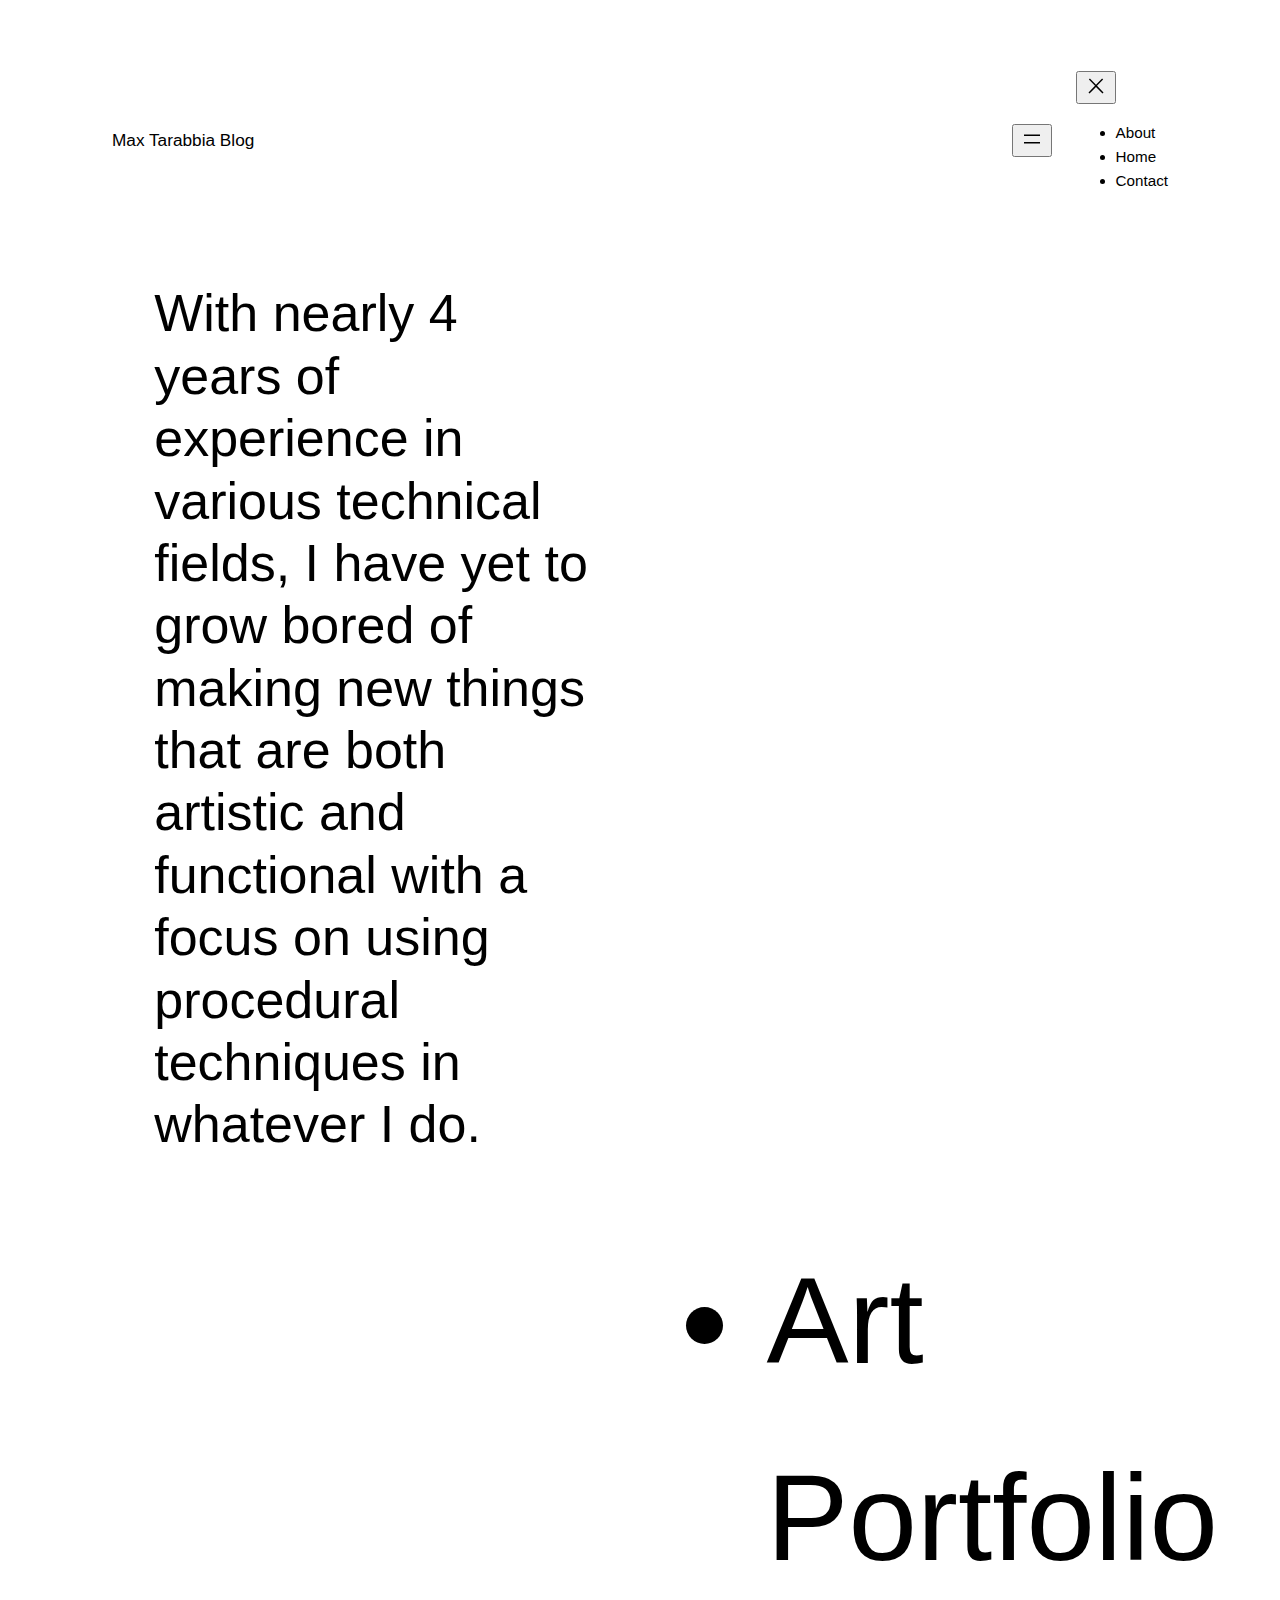
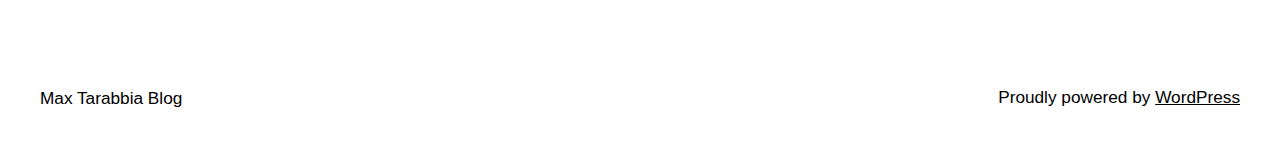
==== commit 17217160: "Absolute URLs?" ====
--- a/index.html
+++ b/index.html
@@ -5,10 +5,10 @@
 	<meta name="viewport" content="width=device-width, initial-scale=1">
 <meta name="robots" content="max-image-preview:large">
 <title>Max Tarabbia Blog</title>
-<link rel="alternate" type="application/rss+xml" title="Max Tarabbia Blog &raquo; Feed" href="./feed/index.html">
-<link rel="alternate" type="application/rss+xml" title="Max Tarabbia Blog &raquo; Comments Feed" href="./comments/feed/index.html">
+<link rel="alternate" type="application/rss+xml" title="Max Tarabbia Blog &raquo; Feed" href="http://maxtarabbia.blog/feed/">
+<link rel="alternate" type="application/rss+xml" title="Max Tarabbia Blog &raquo; Comments Feed" href="http://maxtarabbia.blog/comments/feed/">
 <script>
-window._wpemojiSettings = {"baseUrl":"https:\/\/s.w.org\/images\/core\/emoji\/14.0.0\/72x72\/","ext":".png","svgUrl":"https:\/\/s.w.org\/images\/core\/emoji\/14.0.0\/svg\/","svgExt":".svg","source":{"concatemoji":".\/\/wp-includes\/js\/wp-emoji-release.min.js?ver=6.2.2"}};
+window._wpemojiSettings = {"baseUrl":"https:\/\/s.w.org\/images\/core\/emoji\/14.0.0\/72x72\/","ext":".png","svgUrl":"https:\/\/s.w.org\/images\/core\/emoji\/14.0.0\/svg\/","svgExt":".svg","source":{"concatemoji":"http:\/\/maxtarabbia.blog\/wp-includes\/js\/wp-emoji-release.min.js?ver=6.2.2"}};
 /*! This file is auto-generated */
 !function(e,a,t){var n,r,o,i=a.createElement("canvas"),p=i.getContext&&i.getContext("2d");function s(e,t){p.clearRect(0,0,i.width,i.height),p.fillText(e,0,0);e=i.toDataURL();return p.clearRect(0,0,i.width,i.height),p.fillText(t,0,0),e===i.toDataURL()}function c(e){var t=a.createElement("script");t.src=e,t.defer=t.type="text/javascript",a.getElementsByTagName("head")[0].appendChild(t)}for(o=Array("flag","emoji"),t.supports={everything:!0,everythingExceptFlag:!0},r=0;r<o.length;r++)t.supports[o[r]]=function(e){if(p&&p.fillText)switch(p.textBaseline="top",p.font="600 32px Arial",e){case"flag":return s("🏳️‍⚧️","🏳️​⚧️")?!1:!s("🇺🇳","🇺​🇳")&&!s("🏴󠁧󠁢󠁥󠁮󠁧󠁿","🏴​󠁧​󠁢​󠁥​󠁮​󠁧​󠁿");case"emoji":return!s("🫱🏻‍🫲🏿","🫱🏻​🫲🏿")}return!1}(o[r]),t.supports.everything=t.supports.everything&&t.supports[o[r]],"flag"!==o[r]&&(t.supports.everythingExceptFlag=t.supports.everythingExceptFlag&&t.supports[o[r]]);t.supports.everythingExceptFlag=t.supports.everythingExceptFlag&&!t.supports.flag,t.DOMReady=!1,t.readyCallback=function(){t.DOMReady=!0},t.supports.everything||(n=function(){t.readyCallback()},a.addEventListener?(a.addEventListener("DOMContentLoaded",n,!1),e.addEventListener("load",n,!1)):(e.attachEvent("onload",n),a.attachEvent("onreadystatechange",function(){"complete"===a.readyState&&t.readyCallback()})),(e=t.source||{}).concatemoji?c(e.concatemoji):e.wpemoji&&e.twemoji&&(c(e.twemoji),c(e.wpemoji)))}(window,document,window._wpemojiSettings);
 </script>
@@ -32,7 +32,7 @@
 .wp-block-site-title a:where(:not(.wp-element-button)):active{color: var(--wp--preset--color--secondary);text-decoration: none;}</style>
 <style id="wp-block-group-inline-css">.wp-block-group{box-sizing:border-box}</style>
 <style id="wp-block-navigation-link-inline-css">.wp-block-navigation .wp-block-navigation-item__label{overflow-wrap:break-word;word-break:normal}.wp-block-navigation .wp-block-navigation-item__description{display:none}</style>
-<link rel="stylesheet" id="wp-block-navigation-css" href="./wp-includes/blocks/navigation/style.min.css?ver=6.2.2" media="all">
+<link rel="stylesheet" id="wp-block-navigation-css" href="http://maxtarabbia.blog/wp-includes/blocks/navigation/style.min.css?ver=6.2.2" media="all">
 <style id="wp-block-navigation-inline-css">.wp-block-navigation{font-size: var(--wp--preset--font-size--small);}
 .wp-block-navigation a:where(:not(.wp-element-button)){color: inherit;text-decoration: none;}
 .wp-block-navigation a:where(:not(.wp-element-button)):hover{text-decoration: underline;}
@@ -52,17 +52,17 @@
   /*!rtl:begin:ignore*/grid-column:1;grid-row:1
   /*!rtl:end:ignore*/}.wp-block-media-text__media img,.wp-block-media-text__media video{height:auto;max-width:unset;vertical-align:middle;width:100%}.wp-block-media-text.is-image-fill .wp-block-media-text__media{background-size:cover;height:100%;min-height:250px}.wp-block-media-text.is-image-fill .wp-block-media-text__media>a{display:block;height:100%}.wp-block-media-text.is-image-fill .wp-block-media-text__media img{clip:rect(0,0,0,0);border:0;height:1px;margin:-1px;overflow:hidden;padding:0;position:absolute;width:1px}@media (max-width:600px){.wp-block-media-text.is-stacked-on-mobile{grid-template-columns:100%!important}.wp-block-media-text.is-stacked-on-mobile .wp-block-media-text__media{grid-column:1;grid-row:1}.wp-block-media-text.is-stacked-on-mobile .wp-block-media-text__content{grid-column:1;grid-row:2}}</style>
 <style id="wp-block-paragraph-inline-css">.is-small-text{font-size:.875em}.is-regular-text{font-size:1em}.is-large-text{font-size:2.25em}.is-larger-text{font-size:3em}.has-drop-cap:not(:focus):first-letter{float:left;font-size:8.4em;font-style:normal;font-weight:100;line-height:.68;margin:.05em .1em 0 0;text-transform:uppercase}body.rtl .has-drop-cap:not(:focus):first-letter{float:none;margin-left:.1em}p.has-drop-cap.has-background{overflow:hidden}p.has-background{padding:1.25em 2.375em}:where(p.has-text-color:not(.has-link-color)) a{color:inherit}</style>
-<link rel="stylesheet" id="wp-block-cover-css" href="./wp-includes/blocks/cover/style.min.css?ver=6.2.2" media="all">
+<link rel="stylesheet" id="wp-block-cover-css" href="http://maxtarabbia.blog/wp-includes/blocks/cover/style.min.css?ver=6.2.2" media="all">
 <style id="wp-duotone-unset-7-inline-css">.wp-duotone-unset-7 > .wp-block-cover__image-background, .wp-duotone-unset-7 > .wp-block-cover__video-background{filter:none !important;}</style>
 <style id="wp-block-library-inline-css">:root{--wp-admin-theme-color:#007cba;--wp-admin-theme-color--rgb:0,124,186;--wp-admin-theme-color-darker-10:#006ba1;--wp-admin-theme-color-darker-10--rgb:0,107,161;--wp-admin-theme-color-darker-20:#005a87;--wp-admin-theme-color-darker-20--rgb:0,90,135;--wp-admin-border-width-focus:2px;--wp-block-synced-color:#7a00df;--wp-block-synced-color--rgb:122,0,223}@media (-webkit-min-device-pixel-ratio:2),(min-resolution:192dpi){:root{--wp-admin-border-width-focus:1.5px}}.wp-element-button{cursor:pointer}:root{--wp--preset--font-size--normal:16px;--wp--preset--font-size--huge:42px}:root .has-very-light-gray-background-color{background-color:#eee}:root .has-very-dark-gray-background-color{background-color:#313131}:root .has-very-light-gray-color{color:#eee}:root .has-very-dark-gray-color{color:#313131}:root .has-vivid-green-cyan-to-vivid-cyan-blue-gradient-background{background:linear-gradient(135deg,#00d084,#0693e3)}:root .has-purple-crush-gradient-background{background:linear-gradient(135deg,#34e2e4,#4721fb 50%,#ab1dfe)}:root .has-hazy-dawn-gradient-background{background:linear-gradient(135deg,#faaca8,#dad0ec)}:root .has-subdued-olive-gradient-background{background:linear-gradient(135deg,#fafae1,#67a671)}:root .has-atomic-cream-gradient-background{background:linear-gradient(135deg,#fdd79a,#004a59)}:root .has-nightshade-gradient-background{background:linear-gradient(135deg,#330968,#31cdcf)}:root .has-midnight-gradient-background{background:linear-gradient(135deg,#020381,#2874fc)}.has-regular-font-size{font-size:1em}.has-larger-font-size{font-size:2.625em}.has-normal-font-size{font-size:var(--wp--preset--font-size--normal)}.has-huge-font-size{font-size:var(--wp--preset--font-size--huge)}.has-text-align-center{text-align:center}.has-text-align-left{text-align:left}.has-text-align-right{text-align:right}#end-resizable-editor-section{display:none}.aligncenter{clear:both}.items-justified-left{justify-content:flex-start}.items-justified-center{justify-content:center}.items-justified-right{justify-content:flex-end}.items-justified-space-between{justify-content:space-between}.screen-reader-text{clip:rect(1px,1px,1px,1px);word-wrap:normal!important;border:0;-webkit-clip-path:inset(50%);clip-path:inset(50%);height:1px;margin:-1px;overflow:hidden;padding:0;position:absolute;width:1px}.screen-reader-text:focus{clip:auto!important;background-color:#ddd;-webkit-clip-path:none;clip-path:none;color:#444;display:block;font-size:1em;height:auto;left:5px;line-height:normal;padding:15px 23px 14px;text-decoration:none;top:5px;width:auto;z-index:100000}html :where(.has-border-color){border-style:solid}html :where([style*=border-top-color]){border-top-style:solid}html :where([style*=border-right-color]){border-right-style:solid}html :where([style*=border-bottom-color]){border-bottom-style:solid}html :where([style*=border-left-color]){border-left-style:solid}html :where([style*=border-width]){border-style:solid}html :where([style*=border-top-width]){border-top-style:solid}html :where([style*=border-right-width]){border-right-style:solid}html :where([style*=border-bottom-width]){border-bottom-style:solid}html :where([style*=border-left-width]){border-left-style:solid}html :where(img[class*=wp-image-]){height:auto;max-width:100%}figure{margin:0 0 1em}html :where(.is-position-sticky){--wp-admin--admin-bar--position-offset:var(--wp-admin--admin-bar--height,0px)}@media screen and (max-width:600px){html :where(.is-position-sticky){--wp-admin--admin-bar--position-offset:0px}}</style>
 <style id="global-styles-inline-css">body{--wp--preset--color--black: #000000;--wp--preset--color--cyan-bluish-gray: #abb8c3;--wp--preset--color--white: #ffffff;--wp--preset--color--pale-pink: #f78da7;--wp--preset--color--vivid-red: #cf2e2e;--wp--preset--color--luminous-vivid-orange: #ff6900;--wp--preset--color--luminous-vivid-amber: #fcb900;--wp--preset--color--light-green-cyan: #7bdcb5;--wp--preset--color--vivid-green-cyan: #00d084;--wp--preset--color--pale-cyan-blue: #8ed1fc;--wp--preset--color--vivid-cyan-blue: #0693e3;--wp--preset--color--vivid-purple: #9b51e0;--wp--preset--color--base: #ffffff;--wp--preset--color--contrast: #000000;--wp--preset--color--primary: #9DFF20;--wp--preset--color--secondary: #345C00;--wp--preset--color--tertiary: #F6F6F6;--wp--preset--gradient--vivid-cyan-blue-to-vivid-purple: linear-gradient(135deg,rgba(6,147,227,1) 0%,rgb(155,81,224) 100%);--wp--preset--gradient--light-green-cyan-to-vivid-green-cyan: linear-gradient(135deg,rgb(122,220,180) 0%,rgb(0,208,130) 100%);--wp--preset--gradient--luminous-vivid-amber-to-luminous-vivid-orange: linear-gradient(135deg,rgba(252,185,0,1) 0%,rgba(255,105,0,1) 100%);--wp--preset--gradient--luminous-vivid-orange-to-vivid-red: linear-gradient(135deg,rgba(255,105,0,1) 0%,rgb(207,46,46) 100%);--wp--preset--gradient--very-light-gray-to-cyan-bluish-gray: linear-gradient(135deg,rgb(238,238,238) 0%,rgb(169,184,195) 100%);--wp--preset--gradient--cool-to-warm-spectrum: linear-gradient(135deg,rgb(74,234,220) 0%,rgb(151,120,209) 20%,rgb(207,42,186) 40%,rgb(238,44,130) 60%,rgb(251,105,98) 80%,rgb(254,248,76) 100%);--wp--preset--gradient--blush-light-purple: linear-gradient(135deg,rgb(255,206,236) 0%,rgb(152,150,240) 100%);--wp--preset--gradient--blush-bordeaux: linear-gradient(135deg,rgb(254,205,165) 0%,rgb(254,45,45) 50%,rgb(107,0,62) 100%);--wp--preset--gradient--luminous-dusk: linear-gradient(135deg,rgb(255,203,112) 0%,rgb(199,81,192) 50%,rgb(65,88,208) 100%);--wp--preset--gradient--pale-ocean: linear-gradient(135deg,rgb(255,245,203) 0%,rgb(182,227,212) 50%,rgb(51,167,181) 100%);--wp--preset--gradient--electric-grass: linear-gradient(135deg,rgb(202,248,128) 0%,rgb(113,206,126) 100%);--wp--preset--gradient--midnight: linear-gradient(135deg,rgb(2,3,129) 0%,rgb(40,116,252) 100%);--wp--preset--duotone--dark-grayscale: url('#wp-duotone-dark-grayscale');--wp--preset--duotone--grayscale: url('#wp-duotone-grayscale');--wp--preset--duotone--purple-yellow: url('#wp-duotone-purple-yellow');--wp--preset--duotone--blue-red: url('#wp-duotone-blue-red');--wp--preset--duotone--midnight: url('#wp-duotone-midnight');--wp--preset--duotone--magenta-yellow: url('#wp-duotone-magenta-yellow');--wp--preset--duotone--purple-green: url('#wp-duotone-purple-green');--wp--preset--duotone--blue-orange: url('#wp-duotone-blue-orange');--wp--preset--font-size--small: clamp(0.875rem, 0.875rem + ((1vw - 0.48rem) * 0.24), 1rem);--wp--preset--font-size--medium: clamp(1rem, 1rem + ((1vw - 0.48rem) * 0.24), 1.125rem);--wp--preset--font-size--large: clamp(1.75rem, 1.75rem + ((1vw - 0.48rem) * 0.24), 1.875rem);--wp--preset--font-size--x-large: 2.25rem;--wp--preset--font-size--xx-large: clamp(4rem, 4rem + ((1vw - 0.48rem) * 11.538), 10rem);--wp--preset--font-family--dm-sans: "DM Sans", sans-serif;--wp--preset--font-family--ibm-plex-mono: 'IBM Plex Mono', monospace;--wp--preset--font-family--inter: "Inter", sans-serif;--wp--preset--font-family--system-font: -apple-system,BlinkMacSystemFont,"Segoe UI",Roboto,Oxygen-Sans,Ubuntu,Cantarell,"Helvetica Neue",sans-serif;--wp--preset--font-family--source-serif-pro: "Source Serif Pro", serif;--wp--preset--spacing--30: clamp(1.5rem, 5vw, 2rem);--wp--preset--spacing--40: clamp(1.8rem, 1.8rem + ((1vw - 0.48rem) * 2.885), 3rem);--wp--preset--spacing--50: clamp(2.5rem, 8vw, 4.5rem);--wp--preset--spacing--60: clamp(3.75rem, 10vw, 7rem);--wp--preset--spacing--70: clamp(5rem, 5.25rem + ((1vw - 0.48rem) * 9.096), 8rem);--wp--preset--spacing--80: clamp(7rem, 14vw, 11rem);--wp--preset--shadow--natural: 6px 6px 9px rgba(0, 0, 0, 0.2);--wp--preset--shadow--deep: 12px 12px 50px rgba(0, 0, 0, 0.4);--wp--preset--shadow--sharp: 6px 6px 0px rgba(0, 0, 0, 0.2);--wp--preset--shadow--outlined: 6px 6px 0px -3px rgba(255, 255, 255, 1), 6px 6px rgba(0, 0, 0, 1);--wp--preset--shadow--crisp: 6px 6px 0px rgba(0, 0, 0, 1);}body { margin: 0;--wp--style--global--content-size: 650px;--wp--style--global--wide-size: 1200px; }.wp-site-blocks { padding-top: var(--wp--style--root--padding-top); padding-bottom: var(--wp--style--root--padding-bottom); }.has-global-padding { padding-right: var(--wp--style--root--padding-right); padding-left: var(--wp--style--root--padding-left); }.has-global-padding :where(.has-global-padding) { padding-right: 0; padding-left: 0; }.has-global-padding > .alignfull { margin-right: calc(var(--wp--style--root--padding-right) * -1); margin-left: calc(var(--wp--style--root--padding-left) * -1); }.has-global-padding :where(.has-global-padding) > .alignfull { margin-right: 0; margin-left: 0; }.has-global-padding > .alignfull:where(:not(.has-global-padding)) > :where([class*="wp-block-"]:not(.alignfull):not([class*="__"]),p,h1,h2,h3,h4,h5,h6,ul,ol) { padding-right: var(--wp--style--root--padding-right); padding-left: var(--wp--style--root--padding-left); }.has-global-padding :where(.has-global-padding) > .alignfull:where(:not(.has-global-padding)) > :where([class*="wp-block-"]:not(.alignfull):not([class*="__"]),p,h1,h2,h3,h4,h5,h6,ul,ol) { padding-right: 0; padding-left: 0; }.wp-site-blocks > .alignleft { float: left; margin-right: 2em; }.wp-site-blocks > .alignright { float: right; margin-left: 2em; }.wp-site-blocks > .aligncenter { justify-content: center; margin-left: auto; margin-right: auto; }.wp-site-blocks > * { margin-block-start: 0; margin-block-end: 0; }.wp-site-blocks > * + * { margin-block-start: 1.5rem; }body { --wp--style--block-gap: 1.5rem; }body .is-layout-flow > *{margin-block-start: 0;margin-block-end: 0;}body .is-layout-flow > * + *{margin-block-start: 1.5rem;margin-block-end: 0;}body .is-layout-constrained > *{margin-block-start: 0;margin-block-end: 0;}body .is-layout-constrained > * + *{margin-block-start: 1.5rem;margin-block-end: 0;}body .is-layout-flex{gap: 1.5rem;}body .is-layout-flow > .alignleft{float: left;margin-inline-start: 0;margin-inline-end: 2em;}body .is-layout-flow > .alignright{float: right;margin-inline-start: 2em;margin-inline-end: 0;}body .is-layout-flow > .aligncenter{margin-left: auto !important;margin-right: auto !important;}body .is-layout-constrained > .alignleft{float: left;margin-inline-start: 0;margin-inline-end: 2em;}body .is-layout-constrained > .alignright{float: right;margin-inline-start: 2em;margin-inline-end: 0;}body .is-layout-constrained > .aligncenter{margin-left: auto !important;margin-right: auto !important;}body .is-layout-constrained > :where(:not(.alignleft):not(.alignright):not(.alignfull)){max-width: var(--wp--style--global--content-size);margin-left: auto !important;margin-right: auto !important;}body .is-layout-constrained > .alignwide{max-width: var(--wp--style--global--wide-size);}body .is-layout-flex{display: flex;}body .is-layout-flex{flex-wrap: wrap;align-items: center;}body .is-layout-flex > *{margin: 0;}body{background-color: var(--wp--preset--color--base);color: var(--wp--preset--color--contrast);font-family: var(--wp--preset--font-family--system-font);font-size: var(--wp--preset--font-size--medium);line-height: 1.6;--wp--style--root--padding-top: var(--wp--preset--spacing--40);--wp--style--root--padding-right: var(--wp--preset--spacing--30);--wp--style--root--padding-bottom: var(--wp--preset--spacing--40);--wp--style--root--padding-left: var(--wp--preset--spacing--30);}a:where(:not(.wp-element-button)){color: var(--wp--preset--color--contrast);text-decoration: underline;}a:where(:not(.wp-element-button)):hover{text-decoration: none;}a:where(:not(.wp-element-button)):focus{text-decoration: underline dashed;}a:where(:not(.wp-element-button)):active{color: var(--wp--preset--color--secondary);text-decoration: none;}h1, h2, h3, h4, h5, h6{font-weight: 400;line-height: 1.4;}h1{font-size: clamp(2.719rem, 2.719rem + ((1vw - 0.48rem) * 1.742), 3.625rem);line-height: 1.2;}h2{font-size: clamp(2.625rem, calc(2.625rem + ((1vw - 0.48rem) * 8.4135)), 3.25rem);line-height: 1.2;}h3{font-size: var(--wp--preset--font-size--x-large);}h4{font-size: var(--wp--preset--font-size--large);}h5{font-size: var(--wp--preset--font-size--medium);font-weight: 700;text-transform: uppercase;}h6{font-size: var(--wp--preset--font-size--medium);text-transform: uppercase;}.wp-element-button, .wp-block-button__link{background-color: var(--wp--preset--color--primary);border-radius: 0;border-width: 0;color: var(--wp--preset--color--contrast);font-family: inherit;font-size: inherit;line-height: inherit;padding: calc(0.667em + 2px) calc(1.333em + 2px);text-decoration: none;}.wp-element-button:visited, .wp-block-button__link:visited{color: var(--wp--preset--color--contrast);}.wp-element-button:hover, .wp-block-button__link:hover{background-color: var(--wp--preset--color--contrast);color: var(--wp--preset--color--base);}.wp-element-button:focus, .wp-block-button__link:focus{background-color: var(--wp--preset--color--contrast);color: var(--wp--preset--color--base);}.wp-element-button:active, .wp-block-button__link:active{background-color: var(--wp--preset--color--secondary);color: var(--wp--preset--color--base);}.has-black-color{color: var(--wp--preset--color--black) !important;}.has-cyan-bluish-gray-color{color: var(--wp--preset--color--cyan-bluish-gray) !important;}.has-white-color{color: var(--wp--preset--color--white) !important;}.has-pale-pink-color{color: var(--wp--preset--color--pale-pink) !important;}.has-vivid-red-color{color: var(--wp--preset--color--vivid-red) !important;}.has-luminous-vivid-orange-color{color: var(--wp--preset--color--luminous-vivid-orange) !important;}.has-luminous-vivid-amber-color{color: var(--wp--preset--color--luminous-vivid-amber) !important;}.has-light-green-cyan-color{color: var(--wp--preset--color--light-green-cyan) !important;}.has-vivid-green-cyan-color{color: var(--wp--preset--color--vivid-green-cyan) !important;}.has-pale-cyan-blue-color{color: var(--wp--preset--color--pale-cyan-blue) !important;}.has-vivid-cyan-blue-color{color: var(--wp--preset--color--vivid-cyan-blue) !important;}.has-vivid-purple-color{color: var(--wp--preset--color--vivid-purple) !important;}.has-base-color{color: var(--wp--preset--color--base) !important;}.has-contrast-color{color: var(--wp--preset--color--contrast) !important;}.has-primary-color{color: var(--wp--preset--color--primary) !important;}.has-secondary-color{color: var(--wp--preset--color--secondary) !important;}.has-tertiary-color{color: var(--wp--preset--color--tertiary) !important;}.has-black-background-color{background-color: var(--wp--preset--color--black) !important;}.has-cyan-bluish-gray-background-color{background-color: var(--wp--preset--color--cyan-bluish-gray) !important;}.has-white-background-color{background-color: var(--wp--preset--color--white) !important;}.has-pale-pink-background-color{background-color: var(--wp--preset--color--pale-pink) !important;}.has-vivid-red-background-color{background-color: var(--wp--preset--color--vivid-red) !important;}.has-luminous-vivid-orange-background-color{background-color: var(--wp--preset--color--luminous-vivid-orange) !important;}.has-luminous-vivid-amber-background-color{background-color: var(--wp--preset--color--luminous-vivid-amber) !important;}.has-light-green-cyan-background-color{background-color: var(--wp--preset--color--light-green-cyan) !important;}.has-vivid-green-cyan-background-color{background-color: var(--wp--preset--color--vivid-green-cyan) !important;}.has-pale-cyan-blue-background-color{background-color: var(--wp--preset--color--pale-cyan-blue) !important;}.has-vivid-cyan-blue-background-color{background-color: var(--wp--preset--color--vivid-cyan-blue) !important;}.has-vivid-purple-background-color{background-color: var(--wp--preset--color--vivid-purple) !important;}.has-base-background-color{background-color: var(--wp--preset--color--base) !important;}.has-contrast-background-color{background-color: var(--wp--preset--color--contrast) !important;}.has-primary-background-color{background-color: var(--wp--preset--color--primary) !important;}.has-secondary-background-color{background-color: var(--wp--preset--color--secondary) !important;}.has-tertiary-background-color{background-color: var(--wp--preset--color--tertiary) !important;}.has-black-border-color{border-color: var(--wp--preset--color--black) !important;}.has-cyan-bluish-gray-border-color{border-color: var(--wp--preset--color--cyan-bluish-gray) !important;}.has-white-border-color{border-color: var(--wp--preset--color--white) !important;}.has-pale-pink-border-color{border-color: var(--wp--preset--color--pale-pink) !important;}.has-vivid-red-border-color{border-color: var(--wp--preset--color--vivid-red) !important;}.has-luminous-vivid-orange-border-color{border-color: var(--wp--preset--color--luminous-vivid-orange) !important;}.has-luminous-vivid-amber-border-color{border-color: var(--wp--preset--color--luminous-vivid-amber) !important;}.has-light-green-cyan-border-color{border-color: var(--wp--preset--color--light-green-cyan) !important;}.has-vivid-green-cyan-border-color{border-color: var(--wp--preset--color--vivid-green-cyan) !important;}.has-pale-cyan-blue-border-color{border-color: var(--wp--preset--color--pale-cyan-blue) !important;}.has-vivid-cyan-blue-border-color{border-color: var(--wp--preset--color--vivid-cyan-blue) !important;}.has-vivid-purple-border-color{border-color: var(--wp--preset--color--vivid-purple) !important;}.has-base-border-color{border-color: var(--wp--preset--color--base) !important;}.has-contrast-border-color{border-color: var(--wp--preset--color--contrast) !important;}.has-primary-border-color{border-color: var(--wp--preset--color--primary) !important;}.has-secondary-border-color{border-color: var(--wp--preset--color--secondary) !important;}.has-tertiary-border-color{border-color: var(--wp--preset--color--tertiary) !important;}.has-vivid-cyan-blue-to-vivid-purple-gradient-background{background: var(--wp--preset--gradient--vivid-cyan-blue-to-vivid-purple) !important;}.has-light-green-cyan-to-vivid-green-cyan-gradient-background{background: var(--wp--preset--gradient--light-green-cyan-to-vivid-green-cyan) !important;}.has-luminous-vivid-amber-to-luminous-vivid-orange-gradient-background{background: var(--wp--preset--gradient--luminous-vivid-amber-to-luminous-vivid-orange) !important;}.has-luminous-vivid-orange-to-vivid-red-gradient-background{background: var(--wp--preset--gradient--luminous-vivid-orange-to-vivid-red) !important;}.has-very-light-gray-to-cyan-bluish-gray-gradient-background{background: var(--wp--preset--gradient--very-light-gray-to-cyan-bluish-gray) !important;}.has-cool-to-warm-spectrum-gradient-background{background: var(--wp--preset--gradient--cool-to-warm-spectrum) !important;}.has-blush-light-purple-gradient-background{background: var(--wp--preset--gradient--blush-light-purple) !important;}.has-blush-bordeaux-gradient-background{background: var(--wp--preset--gradient--blush-bordeaux) !important;}.has-luminous-dusk-gradient-background{background: var(--wp--preset--gradient--luminous-dusk) !important;}.has-pale-ocean-gradient-background{background: var(--wp--preset--gradient--pale-ocean) !important;}.has-electric-grass-gradient-background{background: var(--wp--preset--gradient--electric-grass) !important;}.has-midnight-gradient-background{background: var(--wp--preset--gradient--midnight) !important;}.has-small-font-size{font-size: var(--wp--preset--font-size--small) !important;}.has-medium-font-size{font-size: var(--wp--preset--font-size--medium) !important;}.has-large-font-size{font-size: var(--wp--preset--font-size--large) !important;}.has-x-large-font-size{font-size: var(--wp--preset--font-size--x-large) !important;}.has-xx-large-font-size{font-size: var(--wp--preset--font-size--xx-large) !important;}.has-dm-sans-font-family{font-family: var(--wp--preset--font-family--dm-sans) !important;}.has-ibm-plex-mono-font-family{font-family: var(--wp--preset--font-family--ibm-plex-mono) !important;}.has-inter-font-family{font-family: var(--wp--preset--font-family--inter) !important;}.has-system-font-font-family{font-family: var(--wp--preset--font-family--system-font) !important;}.has-source-serif-pro-font-family{font-family: var(--wp--preset--font-family--source-serif-pro) !important;}</style>
 <style id="core-block-supports-inline-css">.wp-container-4.wp-container-4{justify-content:flex-end;}.wp-container-6.wp-container-6{flex-wrap:nowrap;}.wp-container-9.wp-container-9{flex-wrap:nowrap;gap:var(--wp--preset--spacing--70);flex-direction:column;align-items:center;}.wp-container-10.wp-container-10{justify-content:space-between;}</style>
-<style id="wp-webfonts-inline-css">@font-face{font-family:"DM Sans";font-style:normal;font-weight:400;font-display:fallback;src:url('./wp-content/themes/twentytwentythree/assets/fonts/dm-sans/DMSans-Regular.woff2') format('woff2');font-stretch:normal;}@font-face{font-family:"DM Sans";font-style:italic;font-weight:400;font-display:fallback;src:url('./wp-content/themes/twentytwentythree/assets/fonts/dm-sans/DMSans-Regular-Italic.woff2') format('woff2');font-stretch:normal;}@font-face{font-family:"DM Sans";font-style:normal;font-weight:700;font-display:fallback;src:url('./wp-content/themes/twentytwentythree/assets/fonts/dm-sans/DMSans-Bold.woff2') format('woff2');font-stretch:normal;}@font-face{font-family:"DM Sans";font-style:italic;font-weight:700;font-display:fallback;src:url('./wp-content/themes/twentytwentythree/assets/fonts/dm-sans/DMSans-Bold-Italic.woff2') format('woff2');font-stretch:normal;}@font-face{font-family:"IBM Plex Mono";font-style:normal;font-weight:300;font-display:block;src:url('./wp-content/themes/twentytwentythree/assets/fonts/ibm-plex-mono/IBMPlexMono-Light.woff2') format('woff2');font-stretch:normal;}@font-face{font-family:"IBM Plex Mono";font-style:normal;font-weight:400;font-display:block;src:url('./wp-content/themes/twentytwentythree/assets/fonts/ibm-plex-mono/IBMPlexMono-Regular.woff2') format('woff2');font-stretch:normal;}@font-face{font-family:"IBM Plex Mono";font-style:italic;font-weight:400;font-display:block;src:url('./wp-content/themes/twentytwentythree/assets/fonts/ibm-plex-mono/IBMPlexMono-Italic.woff2') format('woff2');font-stretch:normal;}@font-face{font-family:"IBM Plex Mono";font-style:normal;font-weight:700;font-display:block;src:url('./wp-content/themes/twentytwentythree/assets/fonts/ibm-plex-mono/IBMPlexMono-Bold.woff2') format('woff2');font-stretch:normal;}@font-face{font-family:Inter;font-style:normal;font-weight:200 900;font-display:fallback;src:url('./wp-content/themes/twentytwentythree/assets/fonts/inter/Inter-VariableFont_slnt,wght.ttf') format('truetype');font-stretch:normal;}@font-face{font-family:"Source Serif Pro";font-style:normal;font-weight:200 900;font-display:fallback;src:url('./wp-content/themes/twentytwentythree/assets/fonts/source-serif-pro/SourceSerif4Variable-Roman.ttf.woff2') format('woff2');font-stretch:normal;}@font-face{font-family:"Source Serif Pro";font-style:italic;font-weight:200 900;font-display:fallback;src:url('./wp-content/themes/twentytwentythree/assets/fonts/source-serif-pro/SourceSerif4Variable-Italic.ttf.woff2') format('woff2');font-stretch:normal;}</style>
-<script src="./wp-includes/blocks/navigation/view.min.js?ver=c24330f635f5cb9d5e0e" id="wp-block-navigation-view-js"></script>
-<script src="./wp-includes/blocks/navigation/view-modal.min.js?ver=f51363b18f0497ec84da" id="wp-block-navigation-view-2-js"></script>
-<link rel="https://api.w.org/" href="./wp-json/index.html">
-<link rel="EditURI" type="application/rsd+xml" title="RSD" href="./xmlrpc.php?rsd">
-<link rel="wlwmanifest" type="application/wlwmanifest+xml" href="./wp-includes/wlwmanifest.xml">
+<style id="wp-webfonts-inline-css">@font-face{font-family:"DM Sans";font-style:normal;font-weight:400;font-display:fallback;src:url('http://maxtarabbia.blog/wp-content/themes/twentytwentythree/assets/fonts/dm-sans/DMSans-Regular.woff2') format('woff2');font-stretch:normal;}@font-face{font-family:"DM Sans";font-style:italic;font-weight:400;font-display:fallback;src:url('http://maxtarabbia.blog/wp-content/themes/twentytwentythree/assets/fonts/dm-sans/DMSans-Regular-Italic.woff2') format('woff2');font-stretch:normal;}@font-face{font-family:"DM Sans";font-style:normal;font-weight:700;font-display:fallback;src:url('http://maxtarabbia.blog/wp-content/themes/twentytwentythree/assets/fonts/dm-sans/DMSans-Bold.woff2') format('woff2');font-stretch:normal;}@font-face{font-family:"DM Sans";font-style:italic;font-weight:700;font-display:fallback;src:url('http://maxtarabbia.blog/wp-content/themes/twentytwentythree/assets/fonts/dm-sans/DMSans-Bold-Italic.woff2') format('woff2');font-stretch:normal;}@font-face{font-family:"IBM Plex Mono";font-style:normal;font-weight:300;font-display:block;src:url('http://maxtarabbia.blog/wp-content/themes/twentytwentythree/assets/fonts/ibm-plex-mono/IBMPlexMono-Light.woff2') format('woff2');font-stretch:normal;}@font-face{font-family:"IBM Plex Mono";font-style:normal;font-weight:400;font-display:block;src:url('http://maxtarabbia.blog/wp-content/themes/twentytwentythree/assets/fonts/ibm-plex-mono/IBMPlexMono-Regular.woff2') format('woff2');font-stretch:normal;}@font-face{font-family:"IBM Plex Mono";font-style:italic;font-weight:400;font-display:block;src:url('http://maxtarabbia.blog/wp-content/themes/twentytwentythree/assets/fonts/ibm-plex-mono/IBMPlexMono-Italic.woff2') format('woff2');font-stretch:normal;}@font-face{font-family:"IBM Plex Mono";font-style:normal;font-weight:700;font-display:block;src:url('http://maxtarabbia.blog/wp-content/themes/twentytwentythree/assets/fonts/ibm-plex-mono/IBMPlexMono-Bold.woff2') format('woff2');font-stretch:normal;}@font-face{font-family:Inter;font-style:normal;font-weight:200 900;font-display:fallback;src:url('http://maxtarabbia.blog/wp-content/themes/twentytwentythree/assets/fonts/inter/Inter-VariableFont_slnt,wght.ttf') format('truetype');font-stretch:normal;}@font-face{font-family:"Source Serif Pro";font-style:normal;font-weight:200 900;font-display:fallback;src:url('http://maxtarabbia.blog/wp-content/themes/twentytwentythree/assets/fonts/source-serif-pro/SourceSerif4Variable-Roman.ttf.woff2') format('woff2');font-stretch:normal;}@font-face{font-family:"Source Serif Pro";font-style:italic;font-weight:200 900;font-display:fallback;src:url('http://maxtarabbia.blog/wp-content/themes/twentytwentythree/assets/fonts/source-serif-pro/SourceSerif4Variable-Italic.ttf.woff2') format('woff2');font-stretch:normal;}</style>
+<script src="http://maxtarabbia.blog/wp-includes/blocks/navigation/view.min.js?ver=c24330f635f5cb9d5e0e" id="wp-block-navigation-view-js"></script>
+<script src="http://maxtarabbia.blog/wp-includes/blocks/navigation/view-modal.min.js?ver=f51363b18f0497ec84da" id="wp-block-navigation-view-2-js"></script>
+<link rel="https://api.w.org/" href="http://maxtarabbia.blog/wp-json/">
+<link rel="EditURI" type="application/rsd+xml" title="RSD" href="http://maxtarabbia.blog/xmlrpc.php?rsd">
+<link rel="wlwmanifest" type="application/wlwmanifest+xml" href="http://maxtarabbia.blog/wp-includes/wlwmanifest.xml">
 <meta name="generator" content="WordPress 6.2.2">
 </head>
 
@@ -70,10 +70,10 @@
 <svg xmlns="http://www.w3.org/2000/svg" viewbox="0 0 0 0" width="0" height="0" focusable="false" role="none" style="visibility: hidden; position: absolute; left: -9999px; overflow: hidden;"><defs><filter id="wp-duotone-dark-grayscale"><fecolormatrix color-interpolation-filters="sRGB" type="matrix" values=" .299 .587 .114 0 0 .299 .587 .114 0 0 .299 .587 .114 0 0 .299 .587 .114 0 0 "></fecolormatrix><fecomponenttransfer color-interpolation-filters="sRGB"><fefuncr type="table" tablevalues="0 0.49803921568627"></fefuncr><fefuncg type="table" tablevalues="0 0.49803921568627"></fefuncg><fefuncb type="table" tablevalues="0 0.49803921568627"></fefuncb><fefunca type="table" tablevalues="1 1"></fefunca></fecomponenttransfer><fecomposite in2="SourceGraphic" operator="in"></fecomposite></filter></defs></svg><svg xmlns="http://www.w3.org/2000/svg" viewbox="0 0 0 0" width="0" height="0" focusable="false" role="none" style="visibility: hidden; position: absolute; left: -9999px; overflow: hidden;"><defs><filter id="wp-duotone-grayscale"><fecolormatrix color-interpolation-filters="sRGB" type="matrix" values=" .299 .587 .114 0 0 .299 .587 .114 0 0 .299 .587 .114 0 0 .299 .587 .114 0 0 "></fecolormatrix><fecomponenttransfer color-interpolation-filters="sRGB"><fefuncr type="table" tablevalues="0 1"></fefuncr><fefuncg type="table" tablevalues="0 1"></fefuncg><fefuncb type="table" tablevalues="0 1"></fefuncb><fefunca type="table" tablevalues="1 1"></fefunca></fecomponenttransfer><fecomposite in2="SourceGraphic" operator="in"></fecomposite></filter></defs></svg><svg xmlns="http://www.w3.org/2000/svg" viewbox="0 0 0 0" width="0" height="0" focusable="false" role="none" style="visibility: hidden; position: absolute; left: -9999px; overflow: hidden;"><defs><filter id="wp-duotone-purple-yellow"><fecolormatrix color-interpolation-filters="sRGB" type="matrix" values=" .299 .587 .114 0 0 .299 .587 .114 0 0 .299 .587 .114 0 0 .299 .587 .114 0 0 "></fecolormatrix><fecomponenttransfer color-interpolation-filters="sRGB"><fefuncr type="table" tablevalues="0.54901960784314 0.98823529411765"></fefuncr><fefuncg type="table" tablevalues="0 1"></fefuncg><fefuncb type="table" tablevalues="0.71764705882353 0.25490196078431"></fefuncb><fefunca type="table" tablevalues="1 1"></fefunca></fecomponenttransfer><fecomposite in2="SourceGraphic" operator="in"></fecomposite></filter></defs></svg><svg xmlns="http://www.w3.org/2000/svg" viewbox="0 0 0 0" width="0" height="0" focusable="false" role="none" style="visibility: hidden; position: absolute; left: -9999px; overflow: hidden;"><defs><filter id="wp-duotone-blue-red"><fecolormatrix color-interpolation-filters="sRGB" type="matrix" values=" .299 .587 .114 0 0 .299 .587 .114 0 0 .299 .587 .114 0 0 .299 .587 .114 0 0 "></fecolormatrix><fecomponenttransfer color-interpolation-filters="sRGB"><fefuncr type="table" tablevalues="0 1"></fefuncr><fefuncg type="table" tablevalues="0 0.27843137254902"></fefuncg><fefuncb type="table" tablevalues="0.5921568627451 0.27843137254902"></fefuncb><fefunca type="table" tablevalues="1 1"></fefunca></fecomponenttransfer><fecomposite in2="SourceGraphic" operator="in"></fecomposite></filter></defs></svg><svg xmlns="http://www.w3.org/2000/svg" viewbox="0 0 0 0" width="0" height="0" focusable="false" role="none" style="visibility: hidden; position: absolute; left: -9999px; overflow: hidden;"><defs><filter id="wp-duotone-midnight"><fecolormatrix color-interpolation-filters="sRGB" type="matrix" values=" .299 .587 .114 0 0 .299 .587 .114 0 0 .299 .587 .114 0 0 .299 .587 .114 0 0 "></fecolormatrix><fecomponenttransfer color-interpolation-filters="sRGB"><fefuncr type="table" tablevalues="0 0"></fefuncr><fefuncg type="table" tablevalues="0 0.64705882352941"></fefuncg><fefuncb type="table" tablevalues="0 1"></fefuncb><fefunca type="table" tablevalues="1 1"></fefunca></fecomponenttransfer><fecomposite in2="SourceGraphic" operator="in"></fecomposite></filter></defs></svg><svg xmlns="http://www.w3.org/2000/svg" viewbox="0 0 0 0" width="0" height="0" focusable="false" role="none" style="visibility: hidden; position: absolute; left: -9999px; overflow: hidden;"><defs><filter id="wp-duotone-magenta-yellow"><fecolormatrix color-interpolation-filters="sRGB" type="matrix" values=" .299 .587 .114 0 0 .299 .587 .114 0 0 .299 .587 .114 0 0 .299 .587 .114 0 0 "></fecolormatrix><fecomponenttransfer color-interpolation-filters="sRGB"><fefuncr type="table" tablevalues="0.78039215686275 1"></fefuncr><fefuncg type="table" tablevalues="0 0.94901960784314"></fefuncg><fefuncb type="table" tablevalues="0.35294117647059 0.47058823529412"></fefuncb><fefunca type="table" tablevalues="1 1"></fefunca></fecomponenttransfer><fecomposite in2="SourceGraphic" operator="in"></fecomposite></filter></defs></svg><svg xmlns="http://www.w3.org/2000/svg" viewbox="0 0 0 0" width="0" height="0" focusable="false" role="none" style="visibility: hidden; position: absolute; left: -9999px; overflow: hidden;"><defs><filter id="wp-duotone-purple-green"><fecolormatrix color-interpolation-filters="sRGB" type="matrix" values=" .299 .587 .114 0 0 .299 .587 .114 0 0 .299 .587 .114 0 0 .299 .587 .114 0 0 "></fecolormatrix><fecomponenttransfer color-interpolation-filters="sRGB"><fefuncr type="table" tablevalues="0.65098039215686 0.40392156862745"></fefuncr><fefuncg type="table" tablevalues="0 1"></fefuncg><fefuncb type="table" tablevalues="0.44705882352941 0.4"></fefuncb><fefunca type="table" tablevalues="1 1"></fefunca></fecomponenttransfer><fecomposite in2="SourceGraphic" operator="in"></fecomposite></filter></defs></svg><svg xmlns="http://www.w3.org/2000/svg" viewbox="0 0 0 0" width="0" height="0" focusable="false" role="none" style="visibility: hidden; position: absolute; left: -9999px; overflow: hidden;"><defs><filter id="wp-duotone-blue-orange"><fecolormatrix color-interpolation-filters="sRGB" type="matrix" values=" .299 .587 .114 0 0 .299 .587 .114 0 0 .299 .587 .114 0 0 .299 .587 .114 0 0 "></fecolormatrix><fecomponenttransfer color-interpolation-filters="sRGB"><fefuncr type="table" tablevalues="0.098039215686275 1"></fefuncr><fefuncg type="table" tablevalues="0 0.66274509803922"></fefuncg><fefuncb type="table" tablevalues="0.84705882352941 0.41960784313725"></fefuncb><fefunca type="table" tablevalues="1 1"></fefunca></fecomponenttransfer><fecomposite in2="SourceGraphic" operator="in"></fecomposite></filter></defs></svg>
 <div class="wp-site-blocks">
 <div class="wp-duotone-unset-7 wp-block-cover alignfull" style="padding-right:var(--wp--preset--spacing--60);padding-left:var(--wp--preset--spacing--60);min-height:536px">
-<span aria-hidden="true" class="wp-block-cover__background has-background-dim-0 has-background-dim"></span><img decoding="async" class="wp-block-cover__image-background wp-image-10" alt="" src="./wp-content/uploads/2023/06/clamped-cubes.png" data-object-fit="cover"><div class="wp-block-cover__inner-container">
+<span aria-hidden="true" class="wp-block-cover__background has-background-dim-0 has-background-dim"></span><img decoding="async" class="wp-block-cover__image-background wp-image-10" alt="" src="http://maxtarabbia.blog/wp-content/uploads/2023/06/clamped-cubes.png" data-object-fit="cover"><div class="wp-block-cover__inner-container">
 <div class="wp-block-columns is-not-stacked-on-mobile is-layout-flex wp-container-6">
 <div class="wp-block-column is-vertically-aligned-center is-layout-flow">
-<div class="wp-block-group is-layout-flex"><h1 class="wp-block-site-title"><a href="./index.html" target="_self" rel="home" aria-current="page">Max Tarabbia Blog</a></h1></div>
+<div class="wp-block-group is-layout-flex"><h1 class="wp-block-site-title"><a href="http://maxtarabbia.blog/" target="_self" rel="home" aria-current="page">Max Tarabbia Blog</a></h1></div>
 </div>
 
 
@@ -113,7 +113,7 @@
 
 
 <div class="wp-block-media-text is-stacked-on-mobile is-vertically-aligned-top" style="grid-template-columns:53% auto">
-<figure class="wp-block-media-text__media"><img decoding="async" src="./wp-content/uploads/2023/06/shiningplanet.jpg?w=1024" alt="" class="wp-image-14 size-full"></figure><div class="wp-block-media-text__content"><nav class="has-xx-large-font-size items-justified-center is-vertical no-wrap is-fallback wp-block-navigation has-xx-large-font-size is-content-justification-center is-nowrap is-layout-flex wp-container-9" aria-label=""><ul class="wp-block-navigation__container"><li class="has-xx-large-font-size wp-block-navigation-item wp-block-navigation-link"><a class="wp-block-navigation-item__content" href="https://maxtarabbia.wordpress.com/art-portfolio/"><span class="wp-block-navigation-item__label">Art Portfolio</span></a></li></ul></nav></div>
+<figure class="wp-block-media-text__media"><img decoding="async" src="http://maxtarabbia.blog/wp-content/uploads/2023/06/shiningplanet.jpg?w=1024" alt="" class="wp-image-14 size-full"></figure><div class="wp-block-media-text__content"><nav class="has-xx-large-font-size items-justified-center is-vertical no-wrap is-fallback wp-block-navigation has-xx-large-font-size is-content-justification-center is-nowrap is-layout-flex wp-container-9" aria-label=""><ul class="wp-block-navigation__container"><li class="has-xx-large-font-size wp-block-navigation-item wp-block-navigation-link"><a class="wp-block-navigation-item__content" href="https://maxtarabbia.wordpress.com/art-portfolio/"><span class="wp-block-navigation-item__label">Art Portfolio</span></a></li></ul></nav></div>
 </div>
 
 
@@ -121,7 +121,7 @@
 <div class="wp-block-group has-global-padding is-layout-constrained">
 	
 	<div class="wp-block-group alignwide is-content-justification-space-between is-layout-flex wp-container-10" style="padding-top:var(--wp--preset--spacing--40)">
-		<p class="wp-block-site-title"><a href="./index.html" target="_self" rel="home" aria-current="page">Max Tarabbia Blog</a></p>
+		<p class="wp-block-site-title"><a href="http://maxtarabbia.blog/" target="_self" rel="home" aria-current="page">Max Tarabbia Blog</a></p>
 		
 		<p class="has-text-align-right">
 		Proudly powered by <a href="https://wordpress.org/" rel="nofollow">WordPress</a>		</p>
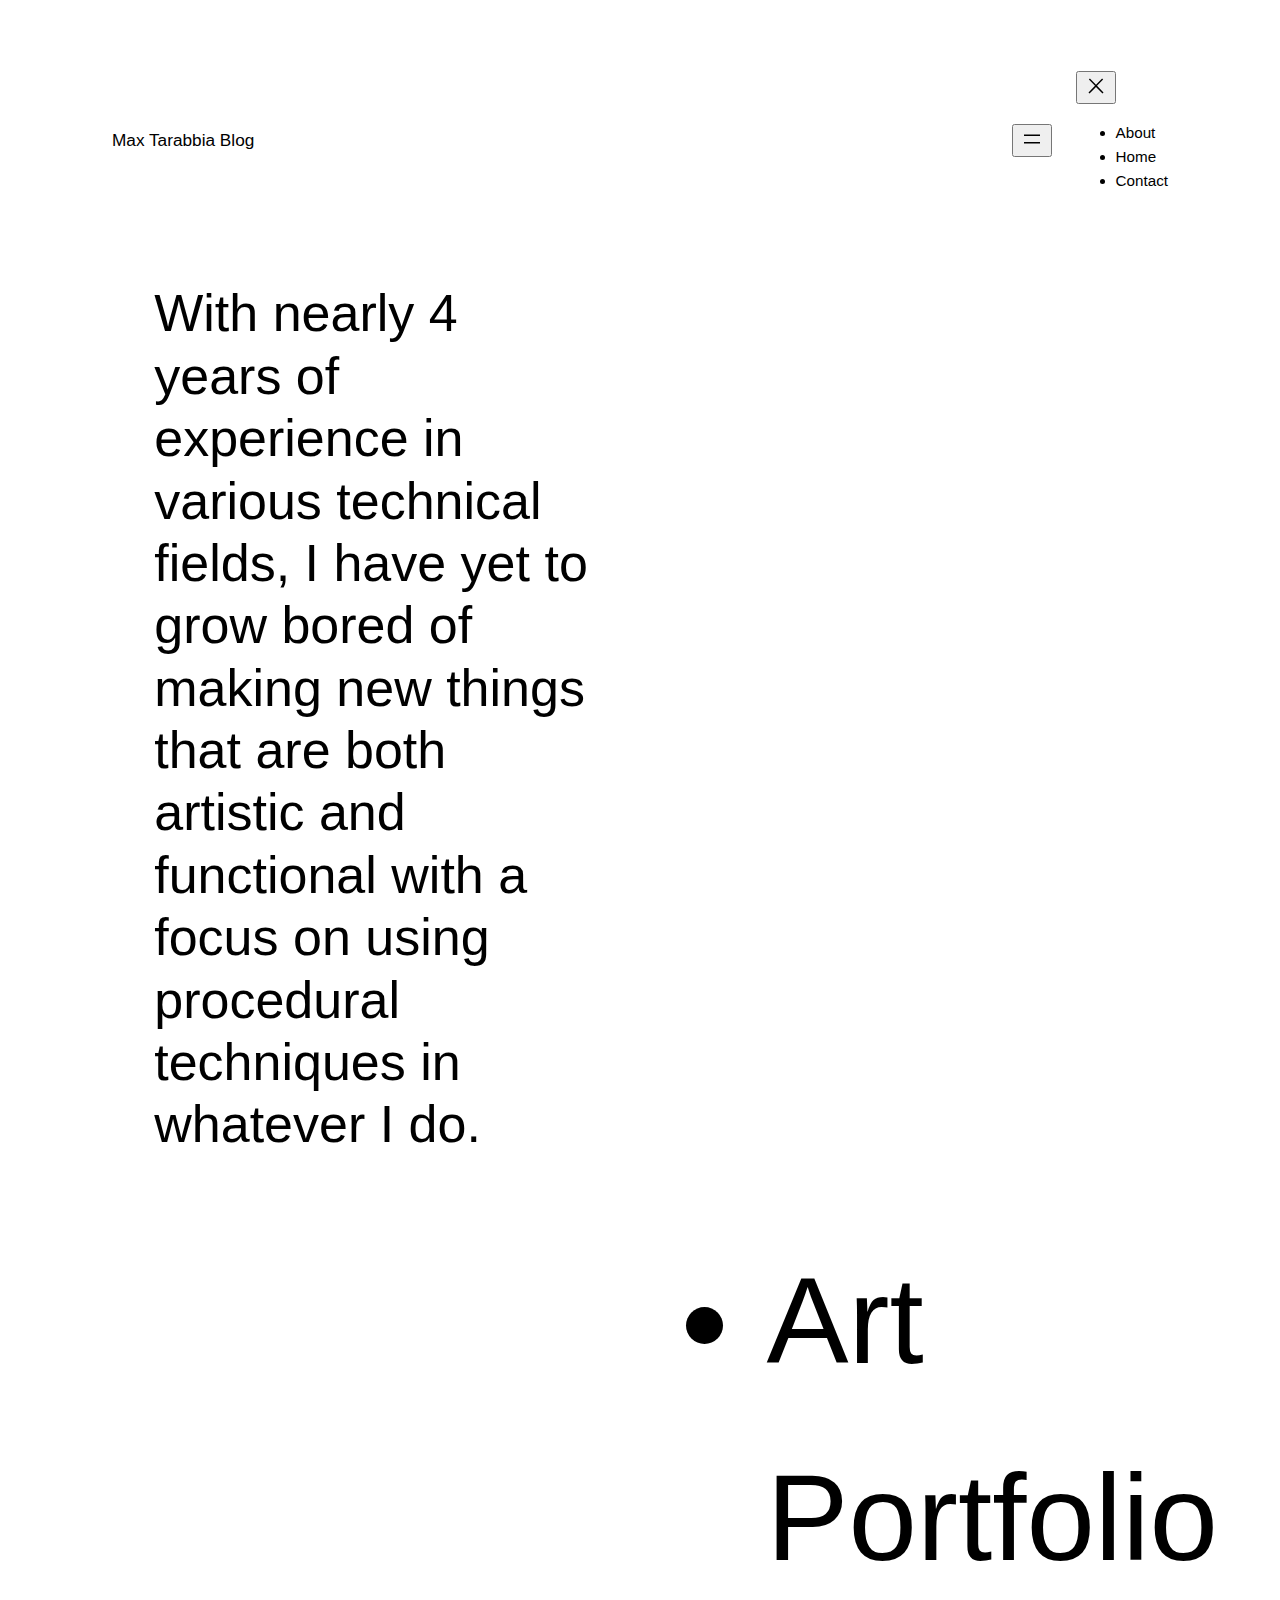
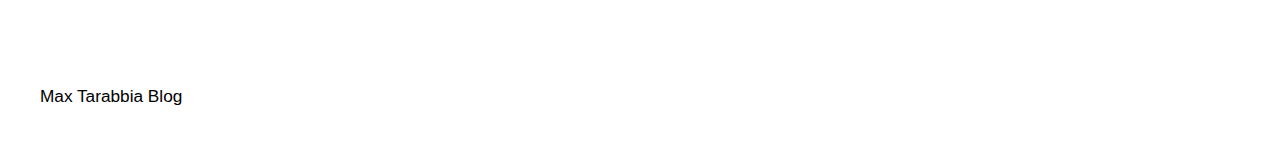
==== commit fbede1bd: "Hopefully cleaned up links" ====
--- a/index.html
+++ b/index.html
@@ -97,7 +97,7 @@
 
 
 
-<div class="wp-block-media-text has-media-on-the-right is-stacked-on-mobile">
+<div class="wp-block-media-text alignwide has-media-on-the-right is-stacked-on-mobile">
 <div class="wp-block-media-text__content">
 <h2 class="wp-block-heading">With nearly 4 years of experience in various technical fields, I have yet to grow bored of making new things that are both artistic and functional with a focus on using procedural techniques in whatever I do.</h2>
 </div>
@@ -112,25 +112,15 @@
 
 
 
-<div class="wp-block-media-text is-stacked-on-mobile is-vertically-aligned-top" style="grid-template-columns:53% auto">
-<figure class="wp-block-media-text__media"><img decoding="async" src="http://maxtarabbia.blog/wp-content/uploads/2023/06/shiningplanet.jpg?w=1024" alt="" class="wp-image-14 size-full"></figure><div class="wp-block-media-text__content"><nav class="has-xx-large-font-size items-justified-center is-vertical no-wrap is-fallback wp-block-navigation has-xx-large-font-size is-content-justification-center is-nowrap is-layout-flex wp-container-9" aria-label=""><ul class="wp-block-navigation__container"><li class="has-xx-large-font-size wp-block-navigation-item wp-block-navigation-link"><a class="wp-block-navigation-item__content" href="https://maxtarabbia.wordpress.com/art-portfolio/"><span class="wp-block-navigation-item__label">Art Portfolio</span></a></li></ul></nav></div>
+<div class="wp-block-media-text alignwide is-stacked-on-mobile is-vertically-aligned-top" style="grid-template-columns:53% auto">
+<figure class="wp-block-media-text__media"><img decoding="async" src="http://maxtarabbia.blog/wp-content/uploads/2023/06/shiningplanet.jpg?w=1024" alt="" class="wp-image-14 size-full"></figure><div class="wp-block-media-text__content"><nav class="has-xx-large-font-size items-justified-center is-vertical no-wrap wp-block-navigation has-xx-large-font-size is-content-justification-center is-nowrap is-layout-flex wp-container-9" aria-label="Navigation 2"><ul class="wp-block-navigation__container"><li class="has-xx-large-font-size wp-block-navigation-item wp-block-navigation-link"><a class="wp-block-navigation-item__content" href="http://maxtarabbia.blog/art-portfolio/"><span class="wp-block-navigation-item__label">Art Portfolio</span></a></li></ul></nav></div>
 </div>
 
 
 <footer class="wp-block-template-part">
 <div class="wp-block-group has-global-padding is-layout-constrained">
-	
-	<div class="wp-block-group alignwide is-content-justification-space-between is-layout-flex wp-container-10" style="padding-top:var(--wp--preset--spacing--40)">
-		<p class="wp-block-site-title"><a href="http://maxtarabbia.blog/" target="_self" rel="home" aria-current="page">Max Tarabbia Blog</a></p>
-		
-		<p class="has-text-align-right">
-		Proudly powered by <a href="https://wordpress.org/" rel="nofollow">WordPress</a>		</p>
-		
-	</div>
-	
+<div class="wp-block-group alignwide is-content-justification-space-between is-layout-flex wp-container-10" style="padding-top:var(--wp--preset--spacing--40)"><p class="wp-block-site-title"><a href="http://maxtarabbia.blog/" target="_self" rel="home" aria-current="page">Max Tarabbia Blog</a></p></div>
 </div>
-
-
 </footer>
 </div>
 
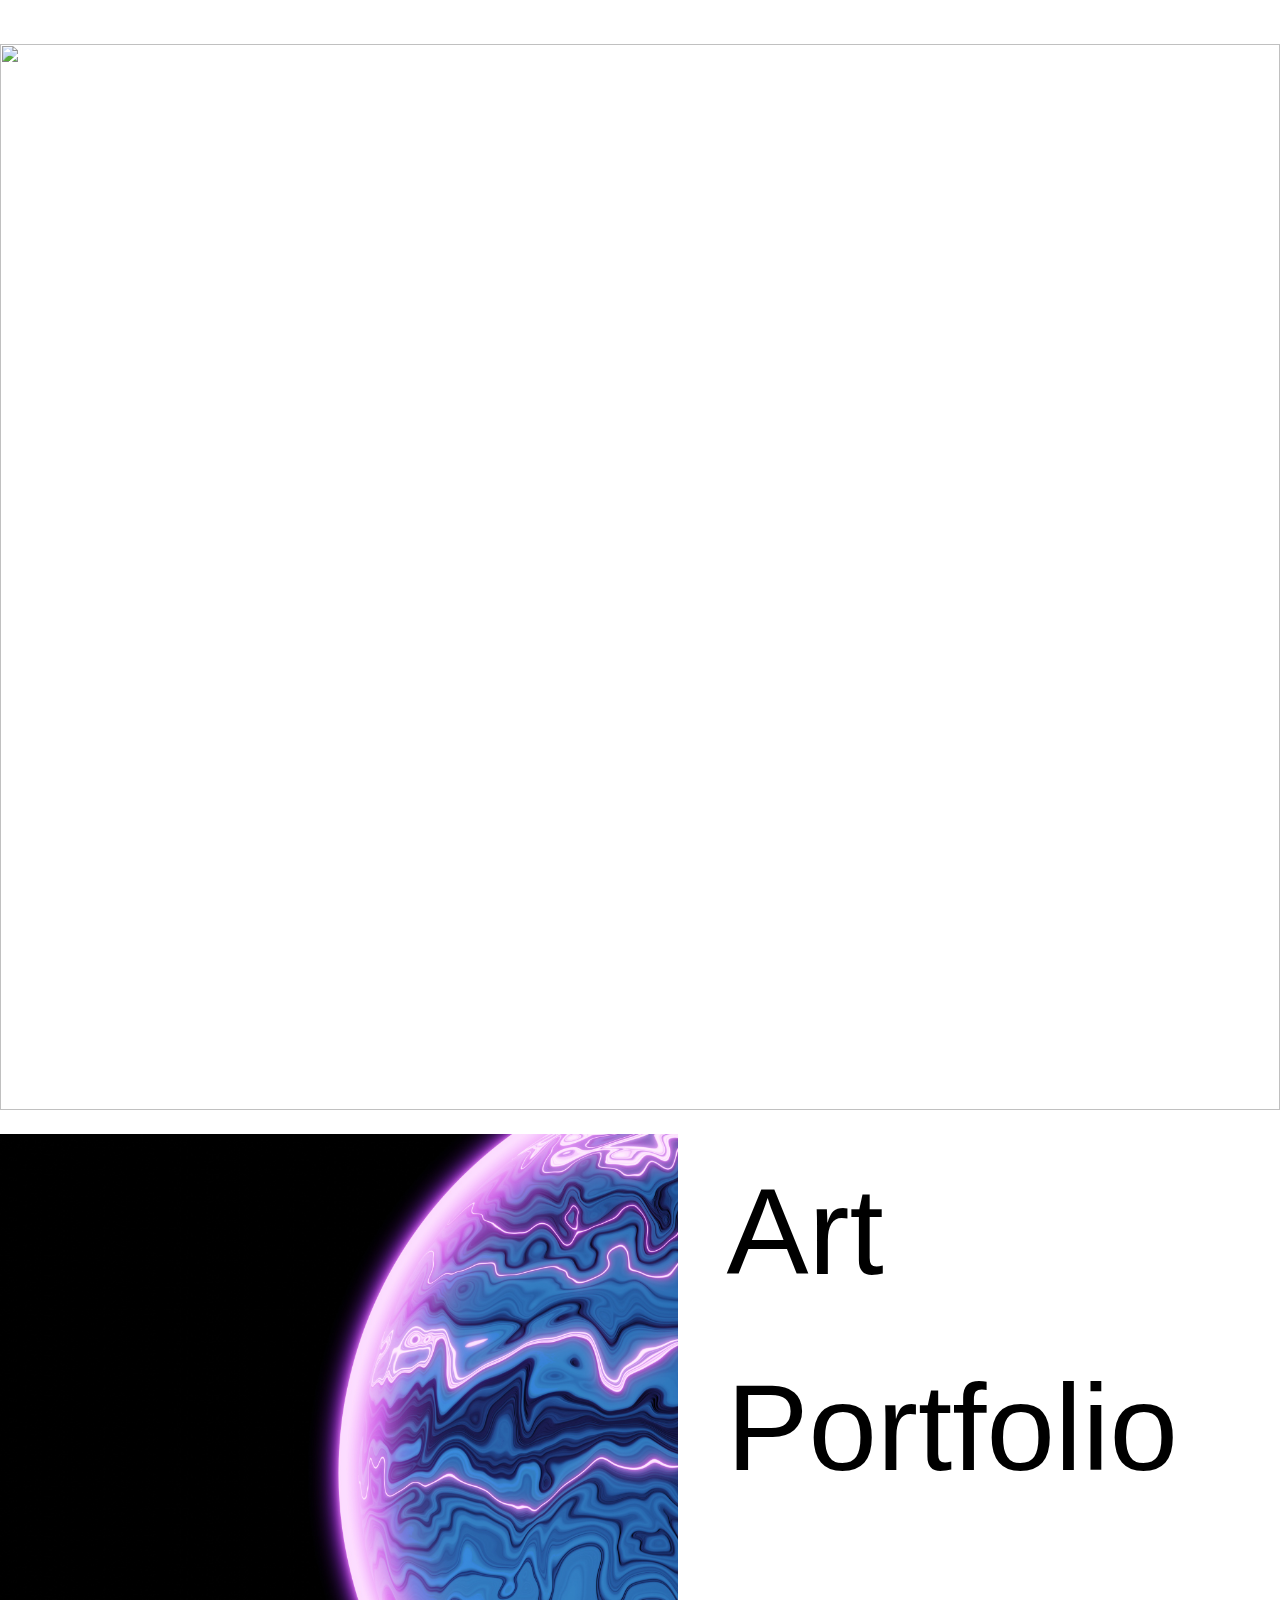
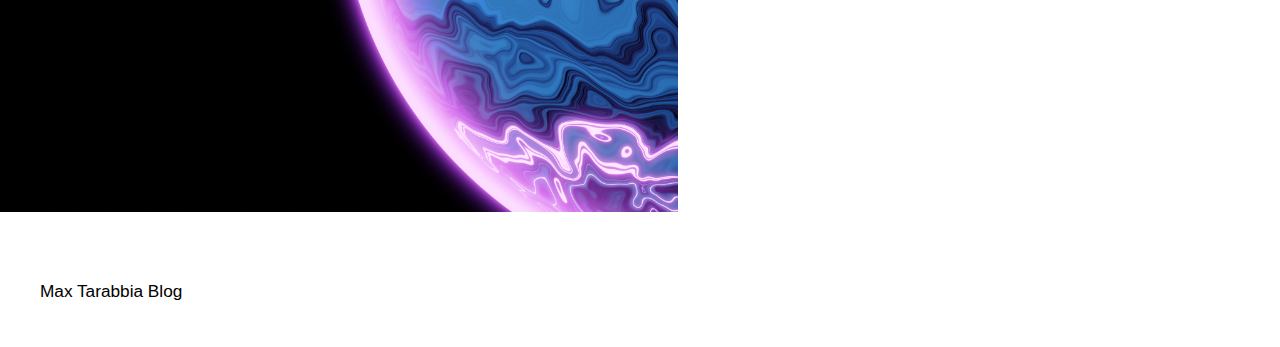
==== commit bdf9b687: "Back to relative URLs" ====
--- a/index.html
+++ b/index.html
@@ -5,10 +5,10 @@
 	<meta name="viewport" content="width=device-width, initial-scale=1">
 <meta name="robots" content="max-image-preview:large">
 <title>Max Tarabbia Blog</title>
-<link rel="alternate" type="application/rss+xml" title="Max Tarabbia Blog &raquo; Feed" href="http://maxtarabbia.blog/feed/">
-<link rel="alternate" type="application/rss+xml" title="Max Tarabbia Blog &raquo; Comments Feed" href="http://maxtarabbia.blog/comments/feed/">
+<link rel="alternate" type="application/rss+xml" title="Max Tarabbia Blog &raquo; Feed" href="/feed/">
+<link rel="alternate" type="application/rss+xml" title="Max Tarabbia Blog &raquo; Comments Feed" href="/comments/feed/">
 <script>
-window._wpemojiSettings = {"baseUrl":"https:\/\/s.w.org\/images\/core\/emoji\/14.0.0\/72x72\/","ext":".png","svgUrl":"https:\/\/s.w.org\/images\/core\/emoji\/14.0.0\/svg\/","svgExt":".svg","source":{"concatemoji":"http:\/\/maxtarabbia.blog\/wp-includes\/js\/wp-emoji-release.min.js?ver=6.2.2"}};
+window._wpemojiSettings = {"baseUrl":"https:\/\/s.w.org\/images\/core\/emoji\/14.0.0\/72x72\/","ext":".png","svgUrl":"https:\/\/s.w.org\/images\/core\/emoji\/14.0.0\/svg\/","svgExt":".svg","source":{"concatemoji":"\/wp-includes\/js\/wp-emoji-release.min.js?ver=6.2.2"}};
 /*! This file is auto-generated */
 !function(e,a,t){var n,r,o,i=a.createElement("canvas"),p=i.getContext&&i.getContext("2d");function s(e,t){p.clearRect(0,0,i.width,i.height),p.fillText(e,0,0);e=i.toDataURL();return p.clearRect(0,0,i.width,i.height),p.fillText(t,0,0),e===i.toDataURL()}function c(e){var t=a.createElement("script");t.src=e,t.defer=t.type="text/javascript",a.getElementsByTagName("head")[0].appendChild(t)}for(o=Array("flag","emoji"),t.supports={everything:!0,everythingExceptFlag:!0},r=0;r<o.length;r++)t.supports[o[r]]=function(e){if(p&&p.fillText)switch(p.textBaseline="top",p.font="600 32px Arial",e){case"flag":return s("🏳️‍⚧️","🏳️​⚧️")?!1:!s("🇺🇳","🇺​🇳")&&!s("🏴󠁧󠁢󠁥󠁮󠁧󠁿","🏴​󠁧​󠁢​󠁥​󠁮​󠁧​󠁿");case"emoji":return!s("🫱🏻‍🫲🏿","🫱🏻​🫲🏿")}return!1}(o[r]),t.supports.everything=t.supports.everything&&t.supports[o[r]],"flag"!==o[r]&&(t.supports.everythingExceptFlag=t.supports.everythingExceptFlag&&t.supports[o[r]]);t.supports.everythingExceptFlag=t.supports.everythingExceptFlag&&!t.supports.flag,t.DOMReady=!1,t.readyCallback=function(){t.DOMReady=!0},t.supports.everything||(n=function(){t.readyCallback()},a.addEventListener?(a.addEventListener("DOMContentLoaded",n,!1),e.addEventListener("load",n,!1)):(e.attachEvent("onload",n),a.attachEvent("onreadystatechange",function(){"complete"===a.readyState&&t.readyCallback()})),(e=t.source||{}).concatemoji?c(e.concatemoji):e.wpemoji&&e.twemoji&&(c(e.twemoji),c(e.wpemoji)))}(window,document,window._wpemojiSettings);
 </script>
@@ -32,7 +32,7 @@
 .wp-block-site-title a:where(:not(.wp-element-button)):active{color: var(--wp--preset--color--secondary);text-decoration: none;}</style>
 <style id="wp-block-group-inline-css">.wp-block-group{box-sizing:border-box}</style>
 <style id="wp-block-navigation-link-inline-css">.wp-block-navigation .wp-block-navigation-item__label{overflow-wrap:break-word;word-break:normal}.wp-block-navigation .wp-block-navigation-item__description{display:none}</style>
-<link rel="stylesheet" id="wp-block-navigation-css" href="http://maxtarabbia.blog/wp-includes/blocks/navigation/style.min.css?ver=6.2.2" media="all">
+<link rel="stylesheet" id="wp-block-navigation-css" href="/wp-includes/blocks/navigation/style.min.css?ver=6.2.2" media="all">
 <style id="wp-block-navigation-inline-css">.wp-block-navigation{font-size: var(--wp--preset--font-size--small);}
 .wp-block-navigation a:where(:not(.wp-element-button)){color: inherit;text-decoration: none;}
 .wp-block-navigation a:where(:not(.wp-element-button)):hover{text-decoration: underline;}
@@ -52,17 +52,17 @@
   /*!rtl:begin:ignore*/grid-column:1;grid-row:1
   /*!rtl:end:ignore*/}.wp-block-media-text__media img,.wp-block-media-text__media video{height:auto;max-width:unset;vertical-align:middle;width:100%}.wp-block-media-text.is-image-fill .wp-block-media-text__media{background-size:cover;height:100%;min-height:250px}.wp-block-media-text.is-image-fill .wp-block-media-text__media>a{display:block;height:100%}.wp-block-media-text.is-image-fill .wp-block-media-text__media img{clip:rect(0,0,0,0);border:0;height:1px;margin:-1px;overflow:hidden;padding:0;position:absolute;width:1px}@media (max-width:600px){.wp-block-media-text.is-stacked-on-mobile{grid-template-columns:100%!important}.wp-block-media-text.is-stacked-on-mobile .wp-block-media-text__media{grid-column:1;grid-row:1}.wp-block-media-text.is-stacked-on-mobile .wp-block-media-text__content{grid-column:1;grid-row:2}}</style>
 <style id="wp-block-paragraph-inline-css">.is-small-text{font-size:.875em}.is-regular-text{font-size:1em}.is-large-text{font-size:2.25em}.is-larger-text{font-size:3em}.has-drop-cap:not(:focus):first-letter{float:left;font-size:8.4em;font-style:normal;font-weight:100;line-height:.68;margin:.05em .1em 0 0;text-transform:uppercase}body.rtl .has-drop-cap:not(:focus):first-letter{float:none;margin-left:.1em}p.has-drop-cap.has-background{overflow:hidden}p.has-background{padding:1.25em 2.375em}:where(p.has-text-color:not(.has-link-color)) a{color:inherit}</style>
-<link rel="stylesheet" id="wp-block-cover-css" href="http://maxtarabbia.blog/wp-includes/blocks/cover/style.min.css?ver=6.2.2" media="all">
+<link rel="stylesheet" id="wp-block-cover-css" href="/wp-includes/blocks/cover/style.min.css?ver=6.2.2" media="all">
 <style id="wp-duotone-unset-7-inline-css">.wp-duotone-unset-7 > .wp-block-cover__image-background, .wp-duotone-unset-7 > .wp-block-cover__video-background{filter:none !important;}</style>
 <style id="wp-block-library-inline-css">:root{--wp-admin-theme-color:#007cba;--wp-admin-theme-color--rgb:0,124,186;--wp-admin-theme-color-darker-10:#006ba1;--wp-admin-theme-color-darker-10--rgb:0,107,161;--wp-admin-theme-color-darker-20:#005a87;--wp-admin-theme-color-darker-20--rgb:0,90,135;--wp-admin-border-width-focus:2px;--wp-block-synced-color:#7a00df;--wp-block-synced-color--rgb:122,0,223}@media (-webkit-min-device-pixel-ratio:2),(min-resolution:192dpi){:root{--wp-admin-border-width-focus:1.5px}}.wp-element-button{cursor:pointer}:root{--wp--preset--font-size--normal:16px;--wp--preset--font-size--huge:42px}:root .has-very-light-gray-background-color{background-color:#eee}:root .has-very-dark-gray-background-color{background-color:#313131}:root .has-very-light-gray-color{color:#eee}:root .has-very-dark-gray-color{color:#313131}:root .has-vivid-green-cyan-to-vivid-cyan-blue-gradient-background{background:linear-gradient(135deg,#00d084,#0693e3)}:root .has-purple-crush-gradient-background{background:linear-gradient(135deg,#34e2e4,#4721fb 50%,#ab1dfe)}:root .has-hazy-dawn-gradient-background{background:linear-gradient(135deg,#faaca8,#dad0ec)}:root .has-subdued-olive-gradient-background{background:linear-gradient(135deg,#fafae1,#67a671)}:root .has-atomic-cream-gradient-background{background:linear-gradient(135deg,#fdd79a,#004a59)}:root .has-nightshade-gradient-background{background:linear-gradient(135deg,#330968,#31cdcf)}:root .has-midnight-gradient-background{background:linear-gradient(135deg,#020381,#2874fc)}.has-regular-font-size{font-size:1em}.has-larger-font-size{font-size:2.625em}.has-normal-font-size{font-size:var(--wp--preset--font-size--normal)}.has-huge-font-size{font-size:var(--wp--preset--font-size--huge)}.has-text-align-center{text-align:center}.has-text-align-left{text-align:left}.has-text-align-right{text-align:right}#end-resizable-editor-section{display:none}.aligncenter{clear:both}.items-justified-left{justify-content:flex-start}.items-justified-center{justify-content:center}.items-justified-right{justify-content:flex-end}.items-justified-space-between{justify-content:space-between}.screen-reader-text{clip:rect(1px,1px,1px,1px);word-wrap:normal!important;border:0;-webkit-clip-path:inset(50%);clip-path:inset(50%);height:1px;margin:-1px;overflow:hidden;padding:0;position:absolute;width:1px}.screen-reader-text:focus{clip:auto!important;background-color:#ddd;-webkit-clip-path:none;clip-path:none;color:#444;display:block;font-size:1em;height:auto;left:5px;line-height:normal;padding:15px 23px 14px;text-decoration:none;top:5px;width:auto;z-index:100000}html :where(.has-border-color){border-style:solid}html :where([style*=border-top-color]){border-top-style:solid}html :where([style*=border-right-color]){border-right-style:solid}html :where([style*=border-bottom-color]){border-bottom-style:solid}html :where([style*=border-left-color]){border-left-style:solid}html :where([style*=border-width]){border-style:solid}html :where([style*=border-top-width]){border-top-style:solid}html :where([style*=border-right-width]){border-right-style:solid}html :where([style*=border-bottom-width]){border-bottom-style:solid}html :where([style*=border-left-width]){border-left-style:solid}html :where(img[class*=wp-image-]){height:auto;max-width:100%}figure{margin:0 0 1em}html :where(.is-position-sticky){--wp-admin--admin-bar--position-offset:var(--wp-admin--admin-bar--height,0px)}@media screen and (max-width:600px){html :where(.is-position-sticky){--wp-admin--admin-bar--position-offset:0px}}</style>
 <style id="global-styles-inline-css">body{--wp--preset--color--black: #000000;--wp--preset--color--cyan-bluish-gray: #abb8c3;--wp--preset--color--white: #ffffff;--wp--preset--color--pale-pink: #f78da7;--wp--preset--color--vivid-red: #cf2e2e;--wp--preset--color--luminous-vivid-orange: #ff6900;--wp--preset--color--luminous-vivid-amber: #fcb900;--wp--preset--color--light-green-cyan: #7bdcb5;--wp--preset--color--vivid-green-cyan: #00d084;--wp--preset--color--pale-cyan-blue: #8ed1fc;--wp--preset--color--vivid-cyan-blue: #0693e3;--wp--preset--color--vivid-purple: #9b51e0;--wp--preset--color--base: #ffffff;--wp--preset--color--contrast: #000000;--wp--preset--color--primary: #9DFF20;--wp--preset--color--secondary: #345C00;--wp--preset--color--tertiary: #F6F6F6;--wp--preset--gradient--vivid-cyan-blue-to-vivid-purple: linear-gradient(135deg,rgba(6,147,227,1) 0%,rgb(155,81,224) 100%);--wp--preset--gradient--light-green-cyan-to-vivid-green-cyan: linear-gradient(135deg,rgb(122,220,180) 0%,rgb(0,208,130) 100%);--wp--preset--gradient--luminous-vivid-amber-to-luminous-vivid-orange: linear-gradient(135deg,rgba(252,185,0,1) 0%,rgba(255,105,0,1) 100%);--wp--preset--gradient--luminous-vivid-orange-to-vivid-red: linear-gradient(135deg,rgba(255,105,0,1) 0%,rgb(207,46,46) 100%);--wp--preset--gradient--very-light-gray-to-cyan-bluish-gray: linear-gradient(135deg,rgb(238,238,238) 0%,rgb(169,184,195) 100%);--wp--preset--gradient--cool-to-warm-spectrum: linear-gradient(135deg,rgb(74,234,220) 0%,rgb(151,120,209) 20%,rgb(207,42,186) 40%,rgb(238,44,130) 60%,rgb(251,105,98) 80%,rgb(254,248,76) 100%);--wp--preset--gradient--blush-light-purple: linear-gradient(135deg,rgb(255,206,236) 0%,rgb(152,150,240) 100%);--wp--preset--gradient--blush-bordeaux: linear-gradient(135deg,rgb(254,205,165) 0%,rgb(254,45,45) 50%,rgb(107,0,62) 100%);--wp--preset--gradient--luminous-dusk: linear-gradient(135deg,rgb(255,203,112) 0%,rgb(199,81,192) 50%,rgb(65,88,208) 100%);--wp--preset--gradient--pale-ocean: linear-gradient(135deg,rgb(255,245,203) 0%,rgb(182,227,212) 50%,rgb(51,167,181) 100%);--wp--preset--gradient--electric-grass: linear-gradient(135deg,rgb(202,248,128) 0%,rgb(113,206,126) 100%);--wp--preset--gradient--midnight: linear-gradient(135deg,rgb(2,3,129) 0%,rgb(40,116,252) 100%);--wp--preset--duotone--dark-grayscale: url('#wp-duotone-dark-grayscale');--wp--preset--duotone--grayscale: url('#wp-duotone-grayscale');--wp--preset--duotone--purple-yellow: url('#wp-duotone-purple-yellow');--wp--preset--duotone--blue-red: url('#wp-duotone-blue-red');--wp--preset--duotone--midnight: url('#wp-duotone-midnight');--wp--preset--duotone--magenta-yellow: url('#wp-duotone-magenta-yellow');--wp--preset--duotone--purple-green: url('#wp-duotone-purple-green');--wp--preset--duotone--blue-orange: url('#wp-duotone-blue-orange');--wp--preset--font-size--small: clamp(0.875rem, 0.875rem + ((1vw - 0.48rem) * 0.24), 1rem);--wp--preset--font-size--medium: clamp(1rem, 1rem + ((1vw - 0.48rem) * 0.24), 1.125rem);--wp--preset--font-size--large: clamp(1.75rem, 1.75rem + ((1vw - 0.48rem) * 0.24), 1.875rem);--wp--preset--font-size--x-large: 2.25rem;--wp--preset--font-size--xx-large: clamp(4rem, 4rem + ((1vw - 0.48rem) * 11.538), 10rem);--wp--preset--font-family--dm-sans: "DM Sans", sans-serif;--wp--preset--font-family--ibm-plex-mono: 'IBM Plex Mono', monospace;--wp--preset--font-family--inter: "Inter", sans-serif;--wp--preset--font-family--system-font: -apple-system,BlinkMacSystemFont,"Segoe UI",Roboto,Oxygen-Sans,Ubuntu,Cantarell,"Helvetica Neue",sans-serif;--wp--preset--font-family--source-serif-pro: "Source Serif Pro", serif;--wp--preset--spacing--30: clamp(1.5rem, 5vw, 2rem);--wp--preset--spacing--40: clamp(1.8rem, 1.8rem + ((1vw - 0.48rem) * 2.885), 3rem);--wp--preset--spacing--50: clamp(2.5rem, 8vw, 4.5rem);--wp--preset--spacing--60: clamp(3.75rem, 10vw, 7rem);--wp--preset--spacing--70: clamp(5rem, 5.25rem + ((1vw - 0.48rem) * 9.096), 8rem);--wp--preset--spacing--80: clamp(7rem, 14vw, 11rem);--wp--preset--shadow--natural: 6px 6px 9px rgba(0, 0, 0, 0.2);--wp--preset--shadow--deep: 12px 12px 50px rgba(0, 0, 0, 0.4);--wp--preset--shadow--sharp: 6px 6px 0px rgba(0, 0, 0, 0.2);--wp--preset--shadow--outlined: 6px 6px 0px -3px rgba(255, 255, 255, 1), 6px 6px rgba(0, 0, 0, 1);--wp--preset--shadow--crisp: 6px 6px 0px rgba(0, 0, 0, 1);}body { margin: 0;--wp--style--global--content-size: 650px;--wp--style--global--wide-size: 1200px; }.wp-site-blocks { padding-top: var(--wp--style--root--padding-top); padding-bottom: var(--wp--style--root--padding-bottom); }.has-global-padding { padding-right: var(--wp--style--root--padding-right); padding-left: var(--wp--style--root--padding-left); }.has-global-padding :where(.has-global-padding) { padding-right: 0; padding-left: 0; }.has-global-padding > .alignfull { margin-right: calc(var(--wp--style--root--padding-right) * -1); margin-left: calc(var(--wp--style--root--padding-left) * -1); }.has-global-padding :where(.has-global-padding) > .alignfull { margin-right: 0; margin-left: 0; }.has-global-padding > .alignfull:where(:not(.has-global-padding)) > :where([class*="wp-block-"]:not(.alignfull):not([class*="__"]),p,h1,h2,h3,h4,h5,h6,ul,ol) { padding-right: var(--wp--style--root--padding-right); padding-left: var(--wp--style--root--padding-left); }.has-global-padding :where(.has-global-padding) > .alignfull:where(:not(.has-global-padding)) > :where([class*="wp-block-"]:not(.alignfull):not([class*="__"]),p,h1,h2,h3,h4,h5,h6,ul,ol) { padding-right: 0; padding-left: 0; }.wp-site-blocks > .alignleft { float: left; margin-right: 2em; }.wp-site-blocks > .alignright { float: right; margin-left: 2em; }.wp-site-blocks > .aligncenter { justify-content: center; margin-left: auto; margin-right: auto; }.wp-site-blocks > * { margin-block-start: 0; margin-block-end: 0; }.wp-site-blocks > * + * { margin-block-start: 1.5rem; }body { --wp--style--block-gap: 1.5rem; }body .is-layout-flow > *{margin-block-start: 0;margin-block-end: 0;}body .is-layout-flow > * + *{margin-block-start: 1.5rem;margin-block-end: 0;}body .is-layout-constrained > *{margin-block-start: 0;margin-block-end: 0;}body .is-layout-constrained > * + *{margin-block-start: 1.5rem;margin-block-end: 0;}body .is-layout-flex{gap: 1.5rem;}body .is-layout-flow > .alignleft{float: left;margin-inline-start: 0;margin-inline-end: 2em;}body .is-layout-flow > .alignright{float: right;margin-inline-start: 2em;margin-inline-end: 0;}body .is-layout-flow > .aligncenter{margin-left: auto !important;margin-right: auto !important;}body .is-layout-constrained > .alignleft{float: left;margin-inline-start: 0;margin-inline-end: 2em;}body .is-layout-constrained > .alignright{float: right;margin-inline-start: 2em;margin-inline-end: 0;}body .is-layout-constrained > .aligncenter{margin-left: auto !important;margin-right: auto !important;}body .is-layout-constrained > :where(:not(.alignleft):not(.alignright):not(.alignfull)){max-width: var(--wp--style--global--content-size);margin-left: auto !important;margin-right: auto !important;}body .is-layout-constrained > .alignwide{max-width: var(--wp--style--global--wide-size);}body .is-layout-flex{display: flex;}body .is-layout-flex{flex-wrap: wrap;align-items: center;}body .is-layout-flex > *{margin: 0;}body{background-color: var(--wp--preset--color--base);color: var(--wp--preset--color--contrast);font-family: var(--wp--preset--font-family--system-font);font-size: var(--wp--preset--font-size--medium);line-height: 1.6;--wp--style--root--padding-top: var(--wp--preset--spacing--40);--wp--style--root--padding-right: var(--wp--preset--spacing--30);--wp--style--root--padding-bottom: var(--wp--preset--spacing--40);--wp--style--root--padding-left: var(--wp--preset--spacing--30);}a:where(:not(.wp-element-button)){color: var(--wp--preset--color--contrast);text-decoration: underline;}a:where(:not(.wp-element-button)):hover{text-decoration: none;}a:where(:not(.wp-element-button)):focus{text-decoration: underline dashed;}a:where(:not(.wp-element-button)):active{color: var(--wp--preset--color--secondary);text-decoration: none;}h1, h2, h3, h4, h5, h6{font-weight: 400;line-height: 1.4;}h1{font-size: clamp(2.719rem, 2.719rem + ((1vw - 0.48rem) * 1.742), 3.625rem);line-height: 1.2;}h2{font-size: clamp(2.625rem, calc(2.625rem + ((1vw - 0.48rem) * 8.4135)), 3.25rem);line-height: 1.2;}h3{font-size: var(--wp--preset--font-size--x-large);}h4{font-size: var(--wp--preset--font-size--large);}h5{font-size: var(--wp--preset--font-size--medium);font-weight: 700;text-transform: uppercase;}h6{font-size: var(--wp--preset--font-size--medium);text-transform: uppercase;}.wp-element-button, .wp-block-button__link{background-color: var(--wp--preset--color--primary);border-radius: 0;border-width: 0;color: var(--wp--preset--color--contrast);font-family: inherit;font-size: inherit;line-height: inherit;padding: calc(0.667em + 2px) calc(1.333em + 2px);text-decoration: none;}.wp-element-button:visited, .wp-block-button__link:visited{color: var(--wp--preset--color--contrast);}.wp-element-button:hover, .wp-block-button__link:hover{background-color: var(--wp--preset--color--contrast);color: var(--wp--preset--color--base);}.wp-element-button:focus, .wp-block-button__link:focus{background-color: var(--wp--preset--color--contrast);color: var(--wp--preset--color--base);}.wp-element-button:active, .wp-block-button__link:active{background-color: var(--wp--preset--color--secondary);color: var(--wp--preset--color--base);}.has-black-color{color: var(--wp--preset--color--black) !important;}.has-cyan-bluish-gray-color{color: var(--wp--preset--color--cyan-bluish-gray) !important;}.has-white-color{color: var(--wp--preset--color--white) !important;}.has-pale-pink-color{color: var(--wp--preset--color--pale-pink) !important;}.has-vivid-red-color{color: var(--wp--preset--color--vivid-red) !important;}.has-luminous-vivid-orange-color{color: var(--wp--preset--color--luminous-vivid-orange) !important;}.has-luminous-vivid-amber-color{color: var(--wp--preset--color--luminous-vivid-amber) !important;}.has-light-green-cyan-color{color: var(--wp--preset--color--light-green-cyan) !important;}.has-vivid-green-cyan-color{color: var(--wp--preset--color--vivid-green-cyan) !important;}.has-pale-cyan-blue-color{color: var(--wp--preset--color--pale-cyan-blue) !important;}.has-vivid-cyan-blue-color{color: var(--wp--preset--color--vivid-cyan-blue) !important;}.has-vivid-purple-color{color: var(--wp--preset--color--vivid-purple) !important;}.has-base-color{color: var(--wp--preset--color--base) !important;}.has-contrast-color{color: var(--wp--preset--color--contrast) !important;}.has-primary-color{color: var(--wp--preset--color--primary) !important;}.has-secondary-color{color: var(--wp--preset--color--secondary) !important;}.has-tertiary-color{color: var(--wp--preset--color--tertiary) !important;}.has-black-background-color{background-color: var(--wp--preset--color--black) !important;}.has-cyan-bluish-gray-background-color{background-color: var(--wp--preset--color--cyan-bluish-gray) !important;}.has-white-background-color{background-color: var(--wp--preset--color--white) !important;}.has-pale-pink-background-color{background-color: var(--wp--preset--color--pale-pink) !important;}.has-vivid-red-background-color{background-color: var(--wp--preset--color--vivid-red) !important;}.has-luminous-vivid-orange-background-color{background-color: var(--wp--preset--color--luminous-vivid-orange) !important;}.has-luminous-vivid-amber-background-color{background-color: var(--wp--preset--color--luminous-vivid-amber) !important;}.has-light-green-cyan-background-color{background-color: var(--wp--preset--color--light-green-cyan) !important;}.has-vivid-green-cyan-background-color{background-color: var(--wp--preset--color--vivid-green-cyan) !important;}.has-pale-cyan-blue-background-color{background-color: var(--wp--preset--color--pale-cyan-blue) !important;}.has-vivid-cyan-blue-background-color{background-color: var(--wp--preset--color--vivid-cyan-blue) !important;}.has-vivid-purple-background-color{background-color: var(--wp--preset--color--vivid-purple) !important;}.has-base-background-color{background-color: var(--wp--preset--color--base) !important;}.has-contrast-background-color{background-color: var(--wp--preset--color--contrast) !important;}.has-primary-background-color{background-color: var(--wp--preset--color--primary) !important;}.has-secondary-background-color{background-color: var(--wp--preset--color--secondary) !important;}.has-tertiary-background-color{background-color: var(--wp--preset--color--tertiary) !important;}.has-black-border-color{border-color: var(--wp--preset--color--black) !important;}.has-cyan-bluish-gray-border-color{border-color: var(--wp--preset--color--cyan-bluish-gray) !important;}.has-white-border-color{border-color: var(--wp--preset--color--white) !important;}.has-pale-pink-border-color{border-color: var(--wp--preset--color--pale-pink) !important;}.has-vivid-red-border-color{border-color: var(--wp--preset--color--vivid-red) !important;}.has-luminous-vivid-orange-border-color{border-color: var(--wp--preset--color--luminous-vivid-orange) !important;}.has-luminous-vivid-amber-border-color{border-color: var(--wp--preset--color--luminous-vivid-amber) !important;}.has-light-green-cyan-border-color{border-color: var(--wp--preset--color--light-green-cyan) !important;}.has-vivid-green-cyan-border-color{border-color: var(--wp--preset--color--vivid-green-cyan) !important;}.has-pale-cyan-blue-border-color{border-color: var(--wp--preset--color--pale-cyan-blue) !important;}.has-vivid-cyan-blue-border-color{border-color: var(--wp--preset--color--vivid-cyan-blue) !important;}.has-vivid-purple-border-color{border-color: var(--wp--preset--color--vivid-purple) !important;}.has-base-border-color{border-color: var(--wp--preset--color--base) !important;}.has-contrast-border-color{border-color: var(--wp--preset--color--contrast) !important;}.has-primary-border-color{border-color: var(--wp--preset--color--primary) !important;}.has-secondary-border-color{border-color: var(--wp--preset--color--secondary) !important;}.has-tertiary-border-color{border-color: var(--wp--preset--color--tertiary) !important;}.has-vivid-cyan-blue-to-vivid-purple-gradient-background{background: var(--wp--preset--gradient--vivid-cyan-blue-to-vivid-purple) !important;}.has-light-green-cyan-to-vivid-green-cyan-gradient-background{background: var(--wp--preset--gradient--light-green-cyan-to-vivid-green-cyan) !important;}.has-luminous-vivid-amber-to-luminous-vivid-orange-gradient-background{background: var(--wp--preset--gradient--luminous-vivid-amber-to-luminous-vivid-orange) !important;}.has-luminous-vivid-orange-to-vivid-red-gradient-background{background: var(--wp--preset--gradient--luminous-vivid-orange-to-vivid-red) !important;}.has-very-light-gray-to-cyan-bluish-gray-gradient-background{background: var(--wp--preset--gradient--very-light-gray-to-cyan-bluish-gray) !important;}.has-cool-to-warm-spectrum-gradient-background{background: var(--wp--preset--gradient--cool-to-warm-spectrum) !important;}.has-blush-light-purple-gradient-background{background: var(--wp--preset--gradient--blush-light-purple) !important;}.has-blush-bordeaux-gradient-background{background: var(--wp--preset--gradient--blush-bordeaux) !important;}.has-luminous-dusk-gradient-background{background: var(--wp--preset--gradient--luminous-dusk) !important;}.has-pale-ocean-gradient-background{background: var(--wp--preset--gradient--pale-ocean) !important;}.has-electric-grass-gradient-background{background: var(--wp--preset--gradient--electric-grass) !important;}.has-midnight-gradient-background{background: var(--wp--preset--gradient--midnight) !important;}.has-small-font-size{font-size: var(--wp--preset--font-size--small) !important;}.has-medium-font-size{font-size: var(--wp--preset--font-size--medium) !important;}.has-large-font-size{font-size: var(--wp--preset--font-size--large) !important;}.has-x-large-font-size{font-size: var(--wp--preset--font-size--x-large) !important;}.has-xx-large-font-size{font-size: var(--wp--preset--font-size--xx-large) !important;}.has-dm-sans-font-family{font-family: var(--wp--preset--font-family--dm-sans) !important;}.has-ibm-plex-mono-font-family{font-family: var(--wp--preset--font-family--ibm-plex-mono) !important;}.has-inter-font-family{font-family: var(--wp--preset--font-family--inter) !important;}.has-system-font-font-family{font-family: var(--wp--preset--font-family--system-font) !important;}.has-source-serif-pro-font-family{font-family: var(--wp--preset--font-family--source-serif-pro) !important;}</style>
 <style id="core-block-supports-inline-css">.wp-container-4.wp-container-4{justify-content:flex-end;}.wp-container-6.wp-container-6{flex-wrap:nowrap;}.wp-container-9.wp-container-9{flex-wrap:nowrap;gap:var(--wp--preset--spacing--70);flex-direction:column;align-items:center;}.wp-container-10.wp-container-10{justify-content:space-between;}</style>
-<style id="wp-webfonts-inline-css">@font-face{font-family:"DM Sans";font-style:normal;font-weight:400;font-display:fallback;src:url('http://maxtarabbia.blog/wp-content/themes/twentytwentythree/assets/fonts/dm-sans/DMSans-Regular.woff2') format('woff2');font-stretch:normal;}@font-face{font-family:"DM Sans";font-style:italic;font-weight:400;font-display:fallback;src:url('http://maxtarabbia.blog/wp-content/themes/twentytwentythree/assets/fonts/dm-sans/DMSans-Regular-Italic.woff2') format('woff2');font-stretch:normal;}@font-face{font-family:"DM Sans";font-style:normal;font-weight:700;font-display:fallback;src:url('http://maxtarabbia.blog/wp-content/themes/twentytwentythree/assets/fonts/dm-sans/DMSans-Bold.woff2') format('woff2');font-stretch:normal;}@font-face{font-family:"DM Sans";font-style:italic;font-weight:700;font-display:fallback;src:url('http://maxtarabbia.blog/wp-content/themes/twentytwentythree/assets/fonts/dm-sans/DMSans-Bold-Italic.woff2') format('woff2');font-stretch:normal;}@font-face{font-family:"IBM Plex Mono";font-style:normal;font-weight:300;font-display:block;src:url('http://maxtarabbia.blog/wp-content/themes/twentytwentythree/assets/fonts/ibm-plex-mono/IBMPlexMono-Light.woff2') format('woff2');font-stretch:normal;}@font-face{font-family:"IBM Plex Mono";font-style:normal;font-weight:400;font-display:block;src:url('http://maxtarabbia.blog/wp-content/themes/twentytwentythree/assets/fonts/ibm-plex-mono/IBMPlexMono-Regular.woff2') format('woff2');font-stretch:normal;}@font-face{font-family:"IBM Plex Mono";font-style:italic;font-weight:400;font-display:block;src:url('http://maxtarabbia.blog/wp-content/themes/twentytwentythree/assets/fonts/ibm-plex-mono/IBMPlexMono-Italic.woff2') format('woff2');font-stretch:normal;}@font-face{font-family:"IBM Plex Mono";font-style:normal;font-weight:700;font-display:block;src:url('http://maxtarabbia.blog/wp-content/themes/twentytwentythree/assets/fonts/ibm-plex-mono/IBMPlexMono-Bold.woff2') format('woff2');font-stretch:normal;}@font-face{font-family:Inter;font-style:normal;font-weight:200 900;font-display:fallback;src:url('http://maxtarabbia.blog/wp-content/themes/twentytwentythree/assets/fonts/inter/Inter-VariableFont_slnt,wght.ttf') format('truetype');font-stretch:normal;}@font-face{font-family:"Source Serif Pro";font-style:normal;font-weight:200 900;font-display:fallback;src:url('http://maxtarabbia.blog/wp-content/themes/twentytwentythree/assets/fonts/source-serif-pro/SourceSerif4Variable-Roman.ttf.woff2') format('woff2');font-stretch:normal;}@font-face{font-family:"Source Serif Pro";font-style:italic;font-weight:200 900;font-display:fallback;src:url('http://maxtarabbia.blog/wp-content/themes/twentytwentythree/assets/fonts/source-serif-pro/SourceSerif4Variable-Italic.ttf.woff2') format('woff2');font-stretch:normal;}</style>
-<script src="http://maxtarabbia.blog/wp-includes/blocks/navigation/view.min.js?ver=c24330f635f5cb9d5e0e" id="wp-block-navigation-view-js"></script>
-<script src="http://maxtarabbia.blog/wp-includes/blocks/navigation/view-modal.min.js?ver=f51363b18f0497ec84da" id="wp-block-navigation-view-2-js"></script>
-<link rel="https://api.w.org/" href="http://maxtarabbia.blog/wp-json/">
-<link rel="EditURI" type="application/rsd+xml" title="RSD" href="http://maxtarabbia.blog/xmlrpc.php?rsd">
-<link rel="wlwmanifest" type="application/wlwmanifest+xml" href="http://maxtarabbia.blog/wp-includes/wlwmanifest.xml">
+<style id="wp-webfonts-inline-css">@font-face{font-family:"DM Sans";font-style:normal;font-weight:400;font-display:fallback;src:url('/wp-content/themes/twentytwentythree/assets/fonts/dm-sans/DMSans-Regular.woff2') format('woff2');font-stretch:normal;}@font-face{font-family:"DM Sans";font-style:italic;font-weight:400;font-display:fallback;src:url('/wp-content/themes/twentytwentythree/assets/fonts/dm-sans/DMSans-Regular-Italic.woff2') format('woff2');font-stretch:normal;}@font-face{font-family:"DM Sans";font-style:normal;font-weight:700;font-display:fallback;src:url('/wp-content/themes/twentytwentythree/assets/fonts/dm-sans/DMSans-Bold.woff2') format('woff2');font-stretch:normal;}@font-face{font-family:"DM Sans";font-style:italic;font-weight:700;font-display:fallback;src:url('/wp-content/themes/twentytwentythree/assets/fonts/dm-sans/DMSans-Bold-Italic.woff2') format('woff2');font-stretch:normal;}@font-face{font-family:"IBM Plex Mono";font-style:normal;font-weight:300;font-display:block;src:url('/wp-content/themes/twentytwentythree/assets/fonts/ibm-plex-mono/IBMPlexMono-Light.woff2') format('woff2');font-stretch:normal;}@font-face{font-family:"IBM Plex Mono";font-style:normal;font-weight:400;font-display:block;src:url('/wp-content/themes/twentytwentythree/assets/fonts/ibm-plex-mono/IBMPlexMono-Regular.woff2') format('woff2');font-stretch:normal;}@font-face{font-family:"IBM Plex Mono";font-style:italic;font-weight:400;font-display:block;src:url('/wp-content/themes/twentytwentythree/assets/fonts/ibm-plex-mono/IBMPlexMono-Italic.woff2') format('woff2');font-stretch:normal;}@font-face{font-family:"IBM Plex Mono";font-style:normal;font-weight:700;font-display:block;src:url('/wp-content/themes/twentytwentythree/assets/fonts/ibm-plex-mono/IBMPlexMono-Bold.woff2') format('woff2');font-stretch:normal;}@font-face{font-family:Inter;font-style:normal;font-weight:200 900;font-display:fallback;src:url('/wp-content/themes/twentytwentythree/assets/fonts/inter/Inter-VariableFont_slnt,wght.ttf') format('truetype');font-stretch:normal;}@font-face{font-family:"Source Serif Pro";font-style:normal;font-weight:200 900;font-display:fallback;src:url('/wp-content/themes/twentytwentythree/assets/fonts/source-serif-pro/SourceSerif4Variable-Roman.ttf.woff2') format('woff2');font-stretch:normal;}@font-face{font-family:"Source Serif Pro";font-style:italic;font-weight:200 900;font-display:fallback;src:url('/wp-content/themes/twentytwentythree/assets/fonts/source-serif-pro/SourceSerif4Variable-Italic.ttf.woff2') format('woff2');font-stretch:normal;}</style>
+<script src="/wp-includes/blocks/navigation/view.min.js?ver=c24330f635f5cb9d5e0e" id="wp-block-navigation-view-js"></script>
+<script src="/wp-includes/blocks/navigation/view-modal.min.js?ver=f51363b18f0497ec84da" id="wp-block-navigation-view-2-js"></script>
+<link rel="https://api.w.org/" href="/wp-json/">
+<link rel="EditURI" type="application/rsd+xml" title="RSD" href="/xmlrpc.php?rsd">
+<link rel="wlwmanifest" type="application/wlwmanifest+xml" href="/wp-includes/wlwmanifest.xml">
 <meta name="generator" content="WordPress 6.2.2">
 </head>
 
@@ -70,10 +70,10 @@
 <svg xmlns="http://www.w3.org/2000/svg" viewbox="0 0 0 0" width="0" height="0" focusable="false" role="none" style="visibility: hidden; position: absolute; left: -9999px; overflow: hidden;"><defs><filter id="wp-duotone-dark-grayscale"><fecolormatrix color-interpolation-filters="sRGB" type="matrix" values=" .299 .587 .114 0 0 .299 .587 .114 0 0 .299 .587 .114 0 0 .299 .587 .114 0 0 "></fecolormatrix><fecomponenttransfer color-interpolation-filters="sRGB"><fefuncr type="table" tablevalues="0 0.49803921568627"></fefuncr><fefuncg type="table" tablevalues="0 0.49803921568627"></fefuncg><fefuncb type="table" tablevalues="0 0.49803921568627"></fefuncb><fefunca type="table" tablevalues="1 1"></fefunca></fecomponenttransfer><fecomposite in2="SourceGraphic" operator="in"></fecomposite></filter></defs></svg><svg xmlns="http://www.w3.org/2000/svg" viewbox="0 0 0 0" width="0" height="0" focusable="false" role="none" style="visibility: hidden; position: absolute; left: -9999px; overflow: hidden;"><defs><filter id="wp-duotone-grayscale"><fecolormatrix color-interpolation-filters="sRGB" type="matrix" values=" .299 .587 .114 0 0 .299 .587 .114 0 0 .299 .587 .114 0 0 .299 .587 .114 0 0 "></fecolormatrix><fecomponenttransfer color-interpolation-filters="sRGB"><fefuncr type="table" tablevalues="0 1"></fefuncr><fefuncg type="table" tablevalues="0 1"></fefuncg><fefuncb type="table" tablevalues="0 1"></fefuncb><fefunca type="table" tablevalues="1 1"></fefunca></fecomponenttransfer><fecomposite in2="SourceGraphic" operator="in"></fecomposite></filter></defs></svg><svg xmlns="http://www.w3.org/2000/svg" viewbox="0 0 0 0" width="0" height="0" focusable="false" role="none" style="visibility: hidden; position: absolute; left: -9999px; overflow: hidden;"><defs><filter id="wp-duotone-purple-yellow"><fecolormatrix color-interpolation-filters="sRGB" type="matrix" values=" .299 .587 .114 0 0 .299 .587 .114 0 0 .299 .587 .114 0 0 .299 .587 .114 0 0 "></fecolormatrix><fecomponenttransfer color-interpolation-filters="sRGB"><fefuncr type="table" tablevalues="0.54901960784314 0.98823529411765"></fefuncr><fefuncg type="table" tablevalues="0 1"></fefuncg><fefuncb type="table" tablevalues="0.71764705882353 0.25490196078431"></fefuncb><fefunca type="table" tablevalues="1 1"></fefunca></fecomponenttransfer><fecomposite in2="SourceGraphic" operator="in"></fecomposite></filter></defs></svg><svg xmlns="http://www.w3.org/2000/svg" viewbox="0 0 0 0" width="0" height="0" focusable="false" role="none" style="visibility: hidden; position: absolute; left: -9999px; overflow: hidden;"><defs><filter id="wp-duotone-blue-red"><fecolormatrix color-interpolation-filters="sRGB" type="matrix" values=" .299 .587 .114 0 0 .299 .587 .114 0 0 .299 .587 .114 0 0 .299 .587 .114 0 0 "></fecolormatrix><fecomponenttransfer color-interpolation-filters="sRGB"><fefuncr type="table" tablevalues="0 1"></fefuncr><fefuncg type="table" tablevalues="0 0.27843137254902"></fefuncg><fefuncb type="table" tablevalues="0.5921568627451 0.27843137254902"></fefuncb><fefunca type="table" tablevalues="1 1"></fefunca></fecomponenttransfer><fecomposite in2="SourceGraphic" operator="in"></fecomposite></filter></defs></svg><svg xmlns="http://www.w3.org/2000/svg" viewbox="0 0 0 0" width="0" height="0" focusable="false" role="none" style="visibility: hidden; position: absolute; left: -9999px; overflow: hidden;"><defs><filter id="wp-duotone-midnight"><fecolormatrix color-interpolation-filters="sRGB" type="matrix" values=" .299 .587 .114 0 0 .299 .587 .114 0 0 .299 .587 .114 0 0 .299 .587 .114 0 0 "></fecolormatrix><fecomponenttransfer color-interpolation-filters="sRGB"><fefuncr type="table" tablevalues="0 0"></fefuncr><fefuncg type="table" tablevalues="0 0.64705882352941"></fefuncg><fefuncb type="table" tablevalues="0 1"></fefuncb><fefunca type="table" tablevalues="1 1"></fefunca></fecomponenttransfer><fecomposite in2="SourceGraphic" operator="in"></fecomposite></filter></defs></svg><svg xmlns="http://www.w3.org/2000/svg" viewbox="0 0 0 0" width="0" height="0" focusable="false" role="none" style="visibility: hidden; position: absolute; left: -9999px; overflow: hidden;"><defs><filter id="wp-duotone-magenta-yellow"><fecolormatrix color-interpolation-filters="sRGB" type="matrix" values=" .299 .587 .114 0 0 .299 .587 .114 0 0 .299 .587 .114 0 0 .299 .587 .114 0 0 "></fecolormatrix><fecomponenttransfer color-interpolation-filters="sRGB"><fefuncr type="table" tablevalues="0.78039215686275 1"></fefuncr><fefuncg type="table" tablevalues="0 0.94901960784314"></fefuncg><fefuncb type="table" tablevalues="0.35294117647059 0.47058823529412"></fefuncb><fefunca type="table" tablevalues="1 1"></fefunca></fecomponenttransfer><fecomposite in2="SourceGraphic" operator="in"></fecomposite></filter></defs></svg><svg xmlns="http://www.w3.org/2000/svg" viewbox="0 0 0 0" width="0" height="0" focusable="false" role="none" style="visibility: hidden; position: absolute; left: -9999px; overflow: hidden;"><defs><filter id="wp-duotone-purple-green"><fecolormatrix color-interpolation-filters="sRGB" type="matrix" values=" .299 .587 .114 0 0 .299 .587 .114 0 0 .299 .587 .114 0 0 .299 .587 .114 0 0 "></fecolormatrix><fecomponenttransfer color-interpolation-filters="sRGB"><fefuncr type="table" tablevalues="0.65098039215686 0.40392156862745"></fefuncr><fefuncg type="table" tablevalues="0 1"></fefuncg><fefuncb type="table" tablevalues="0.44705882352941 0.4"></fefuncb><fefunca type="table" tablevalues="1 1"></fefunca></fecomponenttransfer><fecomposite in2="SourceGraphic" operator="in"></fecomposite></filter></defs></svg><svg xmlns="http://www.w3.org/2000/svg" viewbox="0 0 0 0" width="0" height="0" focusable="false" role="none" style="visibility: hidden; position: absolute; left: -9999px; overflow: hidden;"><defs><filter id="wp-duotone-blue-orange"><fecolormatrix color-interpolation-filters="sRGB" type="matrix" values=" .299 .587 .114 0 0 .299 .587 .114 0 0 .299 .587 .114 0 0 .299 .587 .114 0 0 "></fecolormatrix><fecomponenttransfer color-interpolation-filters="sRGB"><fefuncr type="table" tablevalues="0.098039215686275 1"></fefuncr><fefuncg type="table" tablevalues="0 0.66274509803922"></fefuncg><fefuncb type="table" tablevalues="0.84705882352941 0.41960784313725"></fefuncb><fefunca type="table" tablevalues="1 1"></fefunca></fecomponenttransfer><fecomposite in2="SourceGraphic" operator="in"></fecomposite></filter></defs></svg>
 <div class="wp-site-blocks">
 <div class="wp-duotone-unset-7 wp-block-cover alignfull" style="padding-right:var(--wp--preset--spacing--60);padding-left:var(--wp--preset--spacing--60);min-height:536px">
-<span aria-hidden="true" class="wp-block-cover__background has-background-dim-0 has-background-dim"></span><img decoding="async" class="wp-block-cover__image-background wp-image-10" alt="" src="http://maxtarabbia.blog/wp-content/uploads/2023/06/clamped-cubes.png" data-object-fit="cover"><div class="wp-block-cover__inner-container">
+<span aria-hidden="true" class="wp-block-cover__background has-background-dim-0 has-background-dim"></span><img decoding="async" class="wp-block-cover__image-background wp-image-10" alt="" src="/wp-content/uploads/2023/06/clamped-cubes.png" data-object-fit="cover"><div class="wp-block-cover__inner-container">
 <div class="wp-block-columns is-not-stacked-on-mobile is-layout-flex wp-container-6">
 <div class="wp-block-column is-vertically-aligned-center is-layout-flow">
-<div class="wp-block-group is-layout-flex"><h1 class="wp-block-site-title"><a href="http://maxtarabbia.blog/" target="_self" rel="home" aria-current="page">Max Tarabbia Blog</a></h1></div>
+<div class="wp-block-group is-layout-flex"><h1 class="wp-block-site-title"><a href="/" target="_self" rel="home" aria-current="page">Max Tarabbia Blog</a></h1></div>
 </div>
 
 
@@ -113,13 +113,13 @@
 
 
 <div class="wp-block-media-text alignwide is-stacked-on-mobile is-vertically-aligned-top" style="grid-template-columns:53% auto">
-<figure class="wp-block-media-text__media"><img decoding="async" src="http://maxtarabbia.blog/wp-content/uploads/2023/06/shiningplanet.jpg?w=1024" alt="" class="wp-image-14 size-full"></figure><div class="wp-block-media-text__content"><nav class="has-xx-large-font-size items-justified-center is-vertical no-wrap wp-block-navigation has-xx-large-font-size is-content-justification-center is-nowrap is-layout-flex wp-container-9" aria-label="Navigation 2"><ul class="wp-block-navigation__container"><li class="has-xx-large-font-size wp-block-navigation-item wp-block-navigation-link"><a class="wp-block-navigation-item__content" href="http://maxtarabbia.blog/art-portfolio/"><span class="wp-block-navigation-item__label">Art Portfolio</span></a></li></ul></nav></div>
+<figure class="wp-block-media-text__media"><img decoding="async" src="/wp-content/uploads/2023/06/shiningplanet.jpg?w=1024" alt="" class="wp-image-14 size-full"></figure><div class="wp-block-media-text__content"><nav class="has-xx-large-font-size items-justified-center is-vertical no-wrap wp-block-navigation has-xx-large-font-size is-content-justification-center is-nowrap is-layout-flex wp-container-9" aria-label="Navigation 2"><ul class="wp-block-navigation__container"><li class="has-xx-large-font-size wp-block-navigation-item wp-block-navigation-link"><a class="wp-block-navigation-item__content" href="/art-portfolio/"><span class="wp-block-navigation-item__label">Art Portfolio</span></a></li></ul></nav></div>
 </div>
 
 
 <footer class="wp-block-template-part">
 <div class="wp-block-group has-global-padding is-layout-constrained">
-<div class="wp-block-group alignwide is-content-justification-space-between is-layout-flex wp-container-10" style="padding-top:var(--wp--preset--spacing--40)"><p class="wp-block-site-title"><a href="http://maxtarabbia.blog/" target="_self" rel="home" aria-current="page">Max Tarabbia Blog</a></p></div>
+<div class="wp-block-group alignwide is-content-justification-space-between is-layout-flex wp-container-10" style="padding-top:var(--wp--preset--spacing--40)"><p class="wp-block-site-title"><a href="/" target="_self" rel="home" aria-current="page">Max Tarabbia Blog</a></p></div>
 </div>
 </footer>
 </div>
--- a/wp-includes/blocks/navigation/style.min.css
+++ b/wp-includes/blocks/navigation/style.min.css
@@ -0,0 +1 @@
+.wp-block-navigation{--navigation-layout-justification-setting:flex-start;--navigation-layout-direction:row;--navigation-layout-wrap:wrap;--navigation-layout-justify:flex-start;--navigation-layout-align:center;position:relative}.wp-block-navigation ul{margin-bottom:0;margin-left:0;margin-top:0;padding-left:0}.wp-block-navigation ul,.wp-block-navigation ul li{list-style:none;padding:0}.wp-block-navigation .wp-block-navigation-item{align-items:center;display:flex;position:relative}.wp-block-navigation .wp-block-navigation-item .wp-block-navigation__submenu-container:empty{display:none}.wp-block-navigation .wp-block-navigation-item__content{display:block}.wp-block-navigation .wp-block-navigation-item__content.wp-block-navigation-item__content{color:inherit}.wp-block-navigation.has-text-decoration-underline .wp-block-navigation-item__content,.wp-block-navigation.has-text-decoration-underline .wp-block-navigation-item__content:active,.wp-block-navigation.has-text-decoration-underline .wp-block-navigation-item__content:focus{text-decoration:underline}.wp-block-navigation.has-text-decoration-line-through .wp-block-navigation-item__content,.wp-block-navigation.has-text-decoration-line-through .wp-block-navigation-item__content:active,.wp-block-navigation.has-text-decoration-line-through .wp-block-navigation-item__content:focus{text-decoration:line-through}.wp-block-navigation:where(:not([class*=has-text-decoration])) a{text-decoration:none}.wp-block-navigation:where(:not([class*=has-text-decoration])) a:active,.wp-block-navigation:where(:not([class*=has-text-decoration])) a:focus{text-decoration:none}.wp-block-navigation .wp-block-navigation__submenu-icon{align-self:center;background-color:inherit;border:none;color:currentColor;display:inline-block;font-size:inherit;height:.6em;line-height:0;margin-left:.25em;padding:0;width:.6em}.wp-block-navigation .wp-block-navigation__submenu-icon svg{stroke:currentColor;display:inline-block;height:inherit;margin-top:.075em;width:inherit}.wp-block-navigation.is-vertical{--navigation-layout-direction:column;--navigation-layout-justify:initial;--navigation-layout-align:flex-start}.wp-block-navigation.no-wrap{--navigation-layout-wrap:nowrap}.wp-block-navigation.items-justified-center{--navigation-layout-justification-setting:center;--navigation-layout-justify:center}.wp-block-navigation.items-justified-center.is-vertical{--navigation-layout-align:center}.wp-block-navigation.items-justified-right{--navigation-layout-justification-setting:flex-end;--navigation-layout-justify:flex-end}.wp-block-navigation.items-justified-right.is-vertical{--navigation-layout-align:flex-end}.wp-block-navigation.items-justified-space-between{--navigation-layout-justification-setting:space-between;--navigation-layout-justify:space-between}.wp-block-navigation .has-child .wp-block-navigation__submenu-container{align-items:normal;background-color:inherit;color:inherit;display:flex;flex-direction:column;height:0;left:-1px;opacity:0;overflow:hidden;position:absolute;top:100%;transition:opacity .1s linear;visibility:hidden;width:0;z-index:2}.wp-block-navigation .has-child .wp-block-navigation__submenu-container>.wp-block-navigation-item>.wp-block-navigation-item__content{display:flex;flex-grow:1}.wp-block-navigation .has-child .wp-block-navigation__submenu-container>.wp-block-navigation-item>.wp-block-navigation-item__content .wp-block-navigation__submenu-icon{margin-left:auto;margin-right:0}.wp-block-navigation .has-child .wp-block-navigation__submenu-container .wp-block-navigation-item__content{margin:0}@media (min-width:782px){.wp-block-navigation .has-child .wp-block-navigation__submenu-container .wp-block-navigation__submenu-container{left:100%;top:-1px}.wp-block-navigation .has-child .wp-block-navigation__submenu-container .wp-block-navigation__submenu-container:before{background:transparent;content:"";display:block;height:100%;position:absolute;right:100%;width:.5em}.wp-block-navigation .has-child .wp-block-navigation__submenu-container .wp-block-navigation__submenu-icon{margin-right:.25em}.wp-block-navigation .has-child .wp-block-navigation__submenu-container .wp-block-navigation__submenu-icon svg{transform:rotate(-90deg)}}.wp-block-navigation .has-child:not(.open-on-click):hover>.wp-block-navigation__submenu-container{height:auto;min-width:200px;opacity:1;overflow:visible;visibility:visible;width:auto}.wp-block-navigation .has-child:not(.open-on-click):not(.open-on-hover-click):focus-within>.wp-block-navigation__submenu-container{height:auto;min-width:200px;opacity:1;overflow:visible;visibility:visible;width:auto}.wp-block-navigation .has-child .wp-block-navigation-submenu__toggle[aria-expanded=true]~.wp-block-navigation__submenu-container{height:auto;min-width:200px;opacity:1;overflow:visible;visibility:visible;width:auto}.wp-block-navigation.has-background .has-child .wp-block-navigation__submenu-container{left:0;top:100%}@media (min-width:782px){.wp-block-navigation.has-background .has-child .wp-block-navigation__submenu-container .wp-block-navigation__submenu-container{left:100%;top:0}}.wp-block-navigation-submenu{display:flex;position:relative}.wp-block-navigation-submenu .wp-block-navigation__submenu-icon svg{stroke:currentColor}button.wp-block-navigation-item__content{background-color:transparent;border:none;color:currentColor;font-family:inherit;font-size:inherit;font-style:inherit;font-weight:inherit;line-height:inherit;text-align:left;text-transform:inherit}.wp-block-navigation-submenu__toggle{cursor:pointer}.wp-block-navigation-item.open-on-click .wp-block-navigation-submenu__toggle{padding-right:.85em}.wp-block-navigation-item.open-on-click .wp-block-navigation-submenu__toggle+.wp-block-navigation__submenu-icon{margin-left:-.6em;pointer-events:none}.wp-block-navigation .wp-block-page-list,.wp-block-navigation__container,.wp-block-navigation__responsive-close,.wp-block-navigation__responsive-container,.wp-block-navigation__responsive-container-content,.wp-block-navigation__responsive-dialog{gap:inherit}:where(.wp-block-navigation.has-background .wp-block-navigation-item a:not(.wp-element-button)),:where(.wp-block-navigation.has-background .wp-block-navigation-submenu a:not(.wp-element-button)){padding:.5em 1em}:where(.wp-block-navigation .wp-block-navigation__submenu-container .wp-block-navigation-item a:not(.wp-element-button)),:where(.wp-block-navigation .wp-block-navigation__submenu-container .wp-block-navigation-submenu a:not(.wp-element-button)),:where(.wp-block-navigation .wp-block-navigation__submenu-container .wp-block-navigation-submenu button.wp-block-navigation-item__content),:where(.wp-block-navigation .wp-block-navigation__submenu-container .wp-block-pages-list__item button.wp-block-navigation-item__content){padding:.5em 1em}.wp-block-navigation.items-justified-right .wp-block-navigation__container .has-child .wp-block-navigation__submenu-container,.wp-block-navigation.items-justified-right .wp-block-page-list>.has-child .wp-block-navigation__submenu-container,.wp-block-navigation.items-justified-space-between .wp-block-page-list>.has-child:last-child .wp-block-navigation__submenu-container,.wp-block-navigation.items-justified-space-between>.wp-block-navigation__container>.has-child:last-child .wp-block-navigation__submenu-container{left:auto;right:0}.wp-block-navigation.items-justified-right .wp-block-navigation__container .has-child .wp-block-navigation__submenu-container .wp-block-navigation__submenu-container,.wp-block-navigation.items-justified-right .wp-block-page-list>.has-child .wp-block-navigation__submenu-container .wp-block-navigation__submenu-container,.wp-block-navigation.items-justified-space-between .wp-block-page-list>.has-child:last-child .wp-block-navigation__submenu-container .wp-block-navigation__submenu-container,.wp-block-navigation.items-justified-space-between>.wp-block-navigation__container>.has-child:last-child .wp-block-navigation__submenu-container .wp-block-navigation__submenu-container{left:-1px;right:-1px}@media (min-width:782px){.wp-block-navigation.items-justified-right .wp-block-navigation__container .has-child .wp-block-navigation__submenu-container .wp-block-navigation__submenu-container,.wp-block-navigation.items-justified-right .wp-block-page-list>.has-child .wp-block-navigation__submenu-container .wp-block-navigation__submenu-container,.wp-block-navigation.items-justified-space-between .wp-block-page-list>.has-child:last-child .wp-block-navigation__submenu-container .wp-block-navigation__submenu-container,.wp-block-navigation.items-justified-space-between>.wp-block-navigation__container>.has-child:last-child .wp-block-navigation__submenu-container .wp-block-navigation__submenu-container{left:auto;right:100%}}.wp-block-navigation:not(.has-background) .wp-block-navigation__submenu-container{background-color:#fff;border:1px solid rgba(0,0,0,.15);color:#000}.wp-block-navigation__container{align-items:var(--navigation-layout-align,initial);display:flex;flex-direction:var(--navigation-layout-direction,initial);flex-wrap:var(--navigation-layout-wrap,wrap);justify-content:var(--navigation-layout-justify,initial);list-style:none;margin:0;padding-left:0}.wp-block-navigation__container .is-responsive{display:none}.wp-block-navigation__container:only-child,.wp-block-page-list:only-child{flex-grow:1}@keyframes overlay-menu__fade-in-animation{0%{opacity:0;transform:translateY(.5em)}to{opacity:1;transform:translateY(0)}}.wp-block-navigation__responsive-container{bottom:0;display:none;left:0;position:fixed;right:0;top:0}.wp-block-navigation__responsive-container .wp-block-navigation-link a{color:inherit}.wp-block-navigation__responsive-container .wp-block-navigation__responsive-container-content{align-items:var(--navigation-layout-align,initial);display:flex;flex-direction:var(--navigation-layout-direction,initial);flex-wrap:var(--navigation-layout-wrap,wrap);justify-content:var(--navigation-layout-justify,initial)}.wp-block-navigation__responsive-container:not(.is-menu-open.is-menu-open){background-color:inherit!important;color:inherit!important}.wp-block-navigation__responsive-container.is-menu-open{animation:overlay-menu__fade-in-animation .1s ease-out;animation-fill-mode:forwards;background-color:inherit;display:flex;flex-direction:column;overflow:auto;padding:var(--wp--style--root--padding-top,2rem) var(--wp--style--root--padding-right,2rem) var(--wp--style--root--padding-bottom,2rem) var(--wp--style--root--padding-left,2rem);z-index:100000}@media (prefers-reduced-motion:reduce){.wp-block-navigation__responsive-container.is-menu-open{animation-delay:0s;animation-duration:1ms}}.wp-block-navigation__responsive-container.is-menu-open .wp-block-navigation__responsive-container-content{align-items:var(--navigation-layout-justification-setting,inherit);display:flex;flex-direction:column;flex-wrap:nowrap;overflow:visible;padding-top:calc(2rem + 24px)}.wp-block-navigation__responsive-container.is-menu-open .wp-block-navigation__responsive-container-content,.wp-block-navigation__responsive-container.is-menu-open .wp-block-navigation__responsive-container-content .wp-block-navigation__container,.wp-block-navigation__responsive-container.is-menu-open .wp-block-navigation__responsive-container-content .wp-block-page-list{justify-content:flex-start}.wp-block-navigation__responsive-container.is-menu-open .wp-block-navigation__responsive-container-content .wp-block-navigation__submenu-icon{display:none}.wp-block-navigation__responsive-container.is-menu-open .wp-block-navigation__responsive-container-content .has-child .wp-block-navigation__submenu-container{border:none;height:auto;min-width:200px;opacity:1;overflow:initial;padding-left:2rem;padding-right:2rem;position:static;visibility:visible;width:auto}.wp-block-navigation__responsive-container.is-menu-open .wp-block-navigation__responsive-container-content .wp-block-navigation__container,.wp-block-navigation__responsive-container.is-menu-open .wp-block-navigation__responsive-container-content .wp-block-navigation__submenu-container{gap:inherit}.wp-block-navigation__responsive-container.is-menu-open .wp-block-navigation__responsive-container-content .wp-block-navigation__submenu-container{padding-top:var(--wp--style--block-gap,2em)}.wp-block-navigation__responsive-container.is-menu-open .wp-block-navigation__responsive-container-content .wp-block-navigation-item__content{padding:0}.wp-block-navigation__responsive-container.is-menu-open .wp-block-navigation__responsive-container-content .wp-block-navigation-item,.wp-block-navigation__responsive-container.is-menu-open .wp-block-navigation__responsive-container-content .wp-block-navigation__container,.wp-block-navigation__responsive-container.is-menu-open .wp-block-navigation__responsive-container-content .wp-block-page-list{align-items:var(--navigation-layout-justification-setting,initial);display:flex;flex-direction:column}.wp-block-navigation__responsive-container.is-menu-open .wp-block-navigation-item,.wp-block-navigation__responsive-container.is-menu-open .wp-block-navigation-item .wp-block-navigation__submenu-container,.wp-block-navigation__responsive-container.is-menu-open .wp-block-page-list{background:transparent!important;color:inherit!important}.wp-block-navigation__responsive-container.is-menu-open .wp-block-navigation__submenu-container.wp-block-navigation__submenu-container.wp-block-navigation__submenu-container.wp-block-navigation__submenu-container{left:auto;right:auto}@media (min-width:600px){.wp-block-navigation__responsive-container:not(.hidden-by-default):not(.is-menu-open){background-color:inherit;display:block;position:relative;width:100%;z-index:auto}.wp-block-navigation__responsive-container:not(.hidden-by-default):not(.is-menu-open) .wp-block-navigation__responsive-container-close{display:none}.wp-block-navigation__responsive-container.is-menu-open .wp-block-navigation__submenu-container.wp-block-navigation__submenu-container.wp-block-navigation__submenu-container.wp-block-navigation__submenu-container{left:0}}.wp-block-navigation:not(.has-background) .wp-block-navigation__responsive-container.is-menu-open{background-color:#fff;color:#000}.wp-block-navigation__toggle_button_label{font-size:1rem;font-weight:700}.wp-block-navigation__responsive-container-close,.wp-block-navigation__responsive-container-open{background:transparent;border:none;color:currentColor;cursor:pointer;margin:0;padding:0;text-transform:inherit;vertical-align:middle}.wp-block-navigation__responsive-container-close svg,.wp-block-navigation__responsive-container-open svg{fill:currentColor;display:block;height:24px;pointer-events:none;width:24px}.wp-block-navigation__responsive-container-open{display:flex}.wp-block-navigation__responsive-container-open.wp-block-navigation__responsive-container-open.wp-block-navigation__responsive-container-open{font-family:inherit;font-size:inherit;font-weight:inherit}@media (min-width:600px){.wp-block-navigation__responsive-container-open:not(.always-shown){display:none}}.wp-block-navigation__responsive-container-close{position:absolute;right:0;top:0;z-index:2}.wp-block-navigation__responsive-container-close.wp-block-navigation__responsive-container-close.wp-block-navigation__responsive-container-close{font-family:inherit;font-size:inherit;font-weight:inherit}.wp-block-navigation__responsive-close{margin-left:auto;margin-right:auto;max-width:var(--wp--style--global--wide-size,100%);width:100%}.wp-block-navigation__responsive-close:focus{outline:none}.is-menu-open .wp-block-navigation__responsive-close,.is-menu-open .wp-block-navigation__responsive-container-content,.is-menu-open .wp-block-navigation__responsive-dialog{box-sizing:border-box}.wp-block-navigation__responsive-dialog{position:relative}.has-modal-open .admin-bar .is-menu-open .wp-block-navigation__responsive-dialog{margin-top:46px}@media (min-width:782px){.has-modal-open .admin-bar .is-menu-open .wp-block-navigation__responsive-dialog{margin-top:32px}}html.has-modal-open{overflow:hidden}--- a/wp-includes/blocks/cover/style.min.css
+++ b/wp-includes/blocks/cover/style.min.css
@@ -0,0 +1 @@
+.wp-block-cover,.wp-block-cover-image{align-items:center;background-position:50%;box-sizing:border-box;display:flex;justify-content:center;min-height:430px;padding:1em;position:relative}.wp-block-cover .has-background-dim:not([class*=-background-color]),.wp-block-cover-image .has-background-dim:not([class*=-background-color]),.wp-block-cover-image.has-background-dim:not([class*=-background-color]),.wp-block-cover.has-background-dim:not([class*=-background-color]){background-color:#000}.wp-block-cover .has-background-dim.has-background-gradient,.wp-block-cover-image .has-background-dim.has-background-gradient{background-color:transparent}.wp-block-cover-image.has-background-dim:before,.wp-block-cover.has-background-dim:before{background-color:inherit;content:""}.wp-block-cover .wp-block-cover__background,.wp-block-cover .wp-block-cover__gradient-background,.wp-block-cover-image .wp-block-cover__background,.wp-block-cover-image .wp-block-cover__gradient-background,.wp-block-cover-image.has-background-dim:not(.has-background-gradient):before,.wp-block-cover.has-background-dim:not(.has-background-gradient):before{bottom:0;left:0;opacity:.5;position:absolute;right:0;top:0;z-index:1}.wp-block-cover-image.has-background-dim.has-background-dim-10 .wp-block-cover__background,.wp-block-cover-image.has-background-dim.has-background-dim-10 .wp-block-cover__gradient-background,.wp-block-cover-image.has-background-dim.has-background-dim-10:not(.has-background-gradient):before,.wp-block-cover.has-background-dim.has-background-dim-10 .wp-block-cover__background,.wp-block-cover.has-background-dim.has-background-dim-10 .wp-block-cover__gradient-background,.wp-block-cover.has-background-dim.has-background-dim-10:not(.has-background-gradient):before{opacity:.1}.wp-block-cover-image.has-background-dim.has-background-dim-20 .wp-block-cover__background,.wp-block-cover-image.has-background-dim.has-background-dim-20 .wp-block-cover__gradient-background,.wp-block-cover-image.has-background-dim.has-background-dim-20:not(.has-background-gradient):before,.wp-block-cover.has-background-dim.has-background-dim-20 .wp-block-cover__background,.wp-block-cover.has-background-dim.has-background-dim-20 .wp-block-cover__gradient-background,.wp-block-cover.has-background-dim.has-background-dim-20:not(.has-background-gradient):before{opacity:.2}.wp-block-cover-image.has-background-dim.has-background-dim-30 .wp-block-cover__background,.wp-block-cover-image.has-background-dim.has-background-dim-30 .wp-block-cover__gradient-background,.wp-block-cover-image.has-background-dim.has-background-dim-30:not(.has-background-gradient):before,.wp-block-cover.has-background-dim.has-background-dim-30 .wp-block-cover__background,.wp-block-cover.has-background-dim.has-background-dim-30 .wp-block-cover__gradient-background,.wp-block-cover.has-background-dim.has-background-dim-30:not(.has-background-gradient):before{opacity:.3}.wp-block-cover-image.has-background-dim.has-background-dim-40 .wp-block-cover__background,.wp-block-cover-image.has-background-dim.has-background-dim-40 .wp-block-cover__gradient-background,.wp-block-cover-image.has-background-dim.has-background-dim-40:not(.has-background-gradient):before,.wp-block-cover.has-background-dim.has-background-dim-40 .wp-block-cover__background,.wp-block-cover.has-background-dim.has-background-dim-40 .wp-block-cover__gradient-background,.wp-block-cover.has-background-dim.has-background-dim-40:not(.has-background-gradient):before{opacity:.4}.wp-block-cover-image.has-background-dim.has-background-dim-50 .wp-block-cover__background,.wp-block-cover-image.has-background-dim.has-background-dim-50 .wp-block-cover__gradient-background,.wp-block-cover-image.has-background-dim.has-background-dim-50:not(.has-background-gradient):before,.wp-block-cover.has-background-dim.has-background-dim-50 .wp-block-cover__background,.wp-block-cover.has-background-dim.has-background-dim-50 .wp-block-cover__gradient-background,.wp-block-cover.has-background-dim.has-background-dim-50:not(.has-background-gradient):before{opacity:.5}.wp-block-cover-image.has-background-dim.has-background-dim-60 .wp-block-cover__background,.wp-block-cover-image.has-background-dim.has-background-dim-60 .wp-block-cover__gradient-background,.wp-block-cover-image.has-background-dim.has-background-dim-60:not(.has-background-gradient):before,.wp-block-cover.has-background-dim.has-background-dim-60 .wp-block-cover__background,.wp-block-cover.has-background-dim.has-background-dim-60 .wp-block-cover__gradient-background,.wp-block-cover.has-background-dim.has-background-dim-60:not(.has-background-gradient):before{opacity:.6}.wp-block-cover-image.has-background-dim.has-background-dim-70 .wp-block-cover__background,.wp-block-cover-image.has-background-dim.has-background-dim-70 .wp-block-cover__gradient-background,.wp-block-cover-image.has-background-dim.has-background-dim-70:not(.has-background-gradient):before,.wp-block-cover.has-background-dim.has-background-dim-70 .wp-block-cover__background,.wp-block-cover.has-background-dim.has-background-dim-70 .wp-block-cover__gradient-background,.wp-block-cover.has-background-dim.has-background-dim-70:not(.has-background-gradient):before{opacity:.7}.wp-block-cover-image.has-background-dim.has-background-dim-80 .wp-block-cover__background,.wp-block-cover-image.has-background-dim.has-background-dim-80 .wp-block-cover__gradient-background,.wp-block-cover-image.has-background-dim.has-background-dim-80:not(.has-background-gradient):before,.wp-block-cover.has-background-dim.has-background-dim-80 .wp-block-cover__background,.wp-block-cover.has-background-dim.has-background-dim-80 .wp-block-cover__gradient-background,.wp-block-cover.has-background-dim.has-background-dim-80:not(.has-background-gradient):before{opacity:.8}.wp-block-cover-image.has-background-dim.has-background-dim-90 .wp-block-cover__background,.wp-block-cover-image.has-background-dim.has-background-dim-90 .wp-block-cover__gradient-background,.wp-block-cover-image.has-background-dim.has-background-dim-90:not(.has-background-gradient):before,.wp-block-cover.has-background-dim.has-background-dim-90 .wp-block-cover__background,.wp-block-cover.has-background-dim.has-background-dim-90 .wp-block-cover__gradient-background,.wp-block-cover.has-background-dim.has-background-dim-90:not(.has-background-gradient):before{opacity:.9}.wp-block-cover-image.has-background-dim.has-background-dim-100 .wp-block-cover__background,.wp-block-cover-image.has-background-dim.has-background-dim-100 .wp-block-cover__gradient-background,.wp-block-cover-image.has-background-dim.has-background-dim-100:not(.has-background-gradient):before,.wp-block-cover.has-background-dim.has-background-dim-100 .wp-block-cover__background,.wp-block-cover.has-background-dim.has-background-dim-100 .wp-block-cover__gradient-background,.wp-block-cover.has-background-dim.has-background-dim-100:not(.has-background-gradient):before{opacity:1}.wp-block-cover .wp-block-cover__background.has-background-dim.has-background-dim-0,.wp-block-cover .wp-block-cover__gradient-background.has-background-dim.has-background-dim-0,.wp-block-cover-image .wp-block-cover__background.has-background-dim.has-background-dim-0,.wp-block-cover-image .wp-block-cover__gradient-background.has-background-dim.has-background-dim-0{opacity:0}.wp-block-cover .wp-block-cover__background.has-background-dim.has-background-dim-10,.wp-block-cover .wp-block-cover__gradient-background.has-background-dim.has-background-dim-10,.wp-block-cover-image .wp-block-cover__background.has-background-dim.has-background-dim-10,.wp-block-cover-image .wp-block-cover__gradient-background.has-background-dim.has-background-dim-10{opacity:.1}.wp-block-cover .wp-block-cover__background.has-background-dim.has-background-dim-20,.wp-block-cover .wp-block-cover__gradient-background.has-background-dim.has-background-dim-20,.wp-block-cover-image .wp-block-cover__background.has-background-dim.has-background-dim-20,.wp-block-cover-image .wp-block-cover__gradient-background.has-background-dim.has-background-dim-20{opacity:.2}.wp-block-cover .wp-block-cover__background.has-background-dim.has-background-dim-30,.wp-block-cover .wp-block-cover__gradient-background.has-background-dim.has-background-dim-30,.wp-block-cover-image .wp-block-cover__background.has-background-dim.has-background-dim-30,.wp-block-cover-image .wp-block-cover__gradient-background.has-background-dim.has-background-dim-30{opacity:.3}.wp-block-cover .wp-block-cover__background.has-background-dim.has-background-dim-40,.wp-block-cover .wp-block-cover__gradient-background.has-background-dim.has-background-dim-40,.wp-block-cover-image .wp-block-cover__background.has-background-dim.has-background-dim-40,.wp-block-cover-image .wp-block-cover__gradient-background.has-background-dim.has-background-dim-40{opacity:.4}.wp-block-cover .wp-block-cover__background.has-background-dim.has-background-dim-50,.wp-block-cover .wp-block-cover__gradient-background.has-background-dim.has-background-dim-50,.wp-block-cover-image .wp-block-cover__background.has-background-dim.has-background-dim-50,.wp-block-cover-image .wp-block-cover__gradient-background.has-background-dim.has-background-dim-50{opacity:.5}.wp-block-cover .wp-block-cover__background.has-background-dim.has-background-dim-60,.wp-block-cover .wp-block-cover__gradient-background.has-background-dim.has-background-dim-60,.wp-block-cover-image .wp-block-cover__background.has-background-dim.has-background-dim-60,.wp-block-cover-image .wp-block-cover__gradient-background.has-background-dim.has-background-dim-60{opacity:.6}.wp-block-cover .wp-block-cover__background.has-background-dim.has-background-dim-70,.wp-block-cover .wp-block-cover__gradient-background.has-background-dim.has-background-dim-70,.wp-block-cover-image .wp-block-cover__background.has-background-dim.has-background-dim-70,.wp-block-cover-image .wp-block-cover__gradient-background.has-background-dim.has-background-dim-70{opacity:.7}.wp-block-cover .wp-block-cover__background.has-background-dim.has-background-dim-80,.wp-block-cover .wp-block-cover__gradient-background.has-background-dim.has-background-dim-80,.wp-block-cover-image .wp-block-cover__background.has-background-dim.has-background-dim-80,.wp-block-cover-image .wp-block-cover__gradient-background.has-background-dim.has-background-dim-80{opacity:.8}.wp-block-cover .wp-block-cover__background.has-background-dim.has-background-dim-90,.wp-block-cover .wp-block-cover__gradient-background.has-background-dim.has-background-dim-90,.wp-block-cover-image .wp-block-cover__background.has-background-dim.has-background-dim-90,.wp-block-cover-image .wp-block-cover__gradient-background.has-background-dim.has-background-dim-90{opacity:.9}.wp-block-cover .wp-block-cover__background.has-background-dim.has-background-dim-100,.wp-block-cover .wp-block-cover__gradient-background.has-background-dim.has-background-dim-100,.wp-block-cover-image .wp-block-cover__background.has-background-dim.has-background-dim-100,.wp-block-cover-image .wp-block-cover__gradient-background.has-background-dim.has-background-dim-100{opacity:1}.wp-block-cover-image.alignleft,.wp-block-cover-image.alignright,.wp-block-cover.alignleft,.wp-block-cover.alignright{max-width:420px;width:100%}.wp-block-cover-image:after,.wp-block-cover:after{content:"";display:block;font-size:0;min-height:inherit}@supports (position:sticky){.wp-block-cover-image:after,.wp-block-cover:after{content:none}}.wp-block-cover-image.aligncenter,.wp-block-cover-image.alignleft,.wp-block-cover-image.alignright,.wp-block-cover.aligncenter,.wp-block-cover.alignleft,.wp-block-cover.alignright{display:flex}.wp-block-cover .wp-block-cover__inner-container,.wp-block-cover-image .wp-block-cover__inner-container{color:#fff;width:100%;z-index:1}.wp-block-cover-image.is-light .wp-block-cover__inner-container,.wp-block-cover.is-light .wp-block-cover__inner-container{color:#000}.wp-block-cover h1:not(.has-text-color),.wp-block-cover h2:not(.has-text-color),.wp-block-cover h3:not(.has-text-color),.wp-block-cover h4:not(.has-text-color),.wp-block-cover h5:not(.has-text-color),.wp-block-cover h6:not(.has-text-color),.wp-block-cover p:not(.has-text-color),.wp-block-cover-image h1:not(.has-text-color),.wp-block-cover-image h2:not(.has-text-color),.wp-block-cover-image h3:not(.has-text-color),.wp-block-cover-image h4:not(.has-text-color),.wp-block-cover-image h5:not(.has-text-color),.wp-block-cover-image h6:not(.has-text-color),.wp-block-cover-image p:not(.has-text-color){color:inherit}.wp-block-cover-image.is-position-top-left,.wp-block-cover.is-position-top-left{align-items:flex-start;justify-content:flex-start}.wp-block-cover-image.is-position-top-center,.wp-block-cover.is-position-top-center{align-items:flex-start;justify-content:center}.wp-block-cover-image.is-position-top-right,.wp-block-cover.is-position-top-right{align-items:flex-start;justify-content:flex-end}.wp-block-cover-image.is-position-center-left,.wp-block-cover.is-position-center-left{align-items:center;justify-content:flex-start}.wp-block-cover-image.is-position-center-center,.wp-block-cover.is-position-center-center{align-items:center;justify-content:center}.wp-block-cover-image.is-position-center-right,.wp-block-cover.is-position-center-right{align-items:center;justify-content:flex-end}.wp-block-cover-image.is-position-bottom-left,.wp-block-cover.is-position-bottom-left{align-items:flex-end;justify-content:flex-start}.wp-block-cover-image.is-position-bottom-center,.wp-block-cover.is-position-bottom-center{align-items:flex-end;justify-content:center}.wp-block-cover-image.is-position-bottom-right,.wp-block-cover.is-position-bottom-right{align-items:flex-end;justify-content:flex-end}.wp-block-cover-image.has-custom-content-position.has-custom-content-position .wp-block-cover__inner-container,.wp-block-cover.has-custom-content-position.has-custom-content-position .wp-block-cover__inner-container{margin:0;width:auto}.wp-block-cover .wp-block-cover__image-background,.wp-block-cover video.wp-block-cover__video-background,.wp-block-cover-image .wp-block-cover__image-background,.wp-block-cover-image video.wp-block-cover__video-background{border:none;bottom:0;box-shadow:none;height:100%;left:0;margin:0;max-height:none;max-width:none;-o-object-fit:cover;object-fit:cover;outline:none;padding:0;position:absolute;right:0;top:0;width:100%}.wp-block-cover-image.has-parallax,.wp-block-cover.has-parallax,.wp-block-cover__image-background.has-parallax,video.wp-block-cover__video-background.has-parallax{background-attachment:fixed;background-repeat:no-repeat;background-size:cover}@supports (-webkit-overflow-scrolling:touch){.wp-block-cover-image.has-parallax,.wp-block-cover.has-parallax,.wp-block-cover__image-background.has-parallax,video.wp-block-cover__video-background.has-parallax{background-attachment:scroll}}@media (prefers-reduced-motion:reduce){.wp-block-cover-image.has-parallax,.wp-block-cover.has-parallax,.wp-block-cover__image-background.has-parallax,video.wp-block-cover__video-background.has-parallax{background-attachment:scroll}}.wp-block-cover-image.is-repeated,.wp-block-cover.is-repeated,.wp-block-cover__image-background.is-repeated,video.wp-block-cover__video-background.is-repeated{background-repeat:repeat;background-size:auto}.wp-block-cover__image-background,.wp-block-cover__video-background{z-index:0}.wp-block-cover-image-text,.wp-block-cover-image-text a,.wp-block-cover-image-text a:active,.wp-block-cover-image-text a:focus,.wp-block-cover-image-text a:hover,.wp-block-cover-text,.wp-block-cover-text a,.wp-block-cover-text a:active,.wp-block-cover-text a:focus,.wp-block-cover-text a:hover,section.wp-block-cover-image h2,section.wp-block-cover-image h2 a,section.wp-block-cover-image h2 a:active,section.wp-block-cover-image h2 a:focus,section.wp-block-cover-image h2 a:hover{color:#fff}.wp-block-cover-image .wp-block-cover.has-left-content{justify-content:flex-start}.wp-block-cover-image .wp-block-cover.has-right-content{justify-content:flex-end}.wp-block-cover-image.has-left-content .wp-block-cover-image-text,.wp-block-cover.has-left-content .wp-block-cover-text,section.wp-block-cover-image.has-left-content>h2{margin-left:0;text-align:left}.wp-block-cover-image.has-right-content .wp-block-cover-image-text,.wp-block-cover.has-right-content .wp-block-cover-text,section.wp-block-cover-image.has-right-content>h2{margin-right:0;text-align:right}.wp-block-cover .wp-block-cover-text,.wp-block-cover-image .wp-block-cover-image-text,section.wp-block-cover-image>h2{font-size:2em;line-height:1.25;margin-bottom:0;max-width:840px;padding:.44em;text-align:center;z-index:1}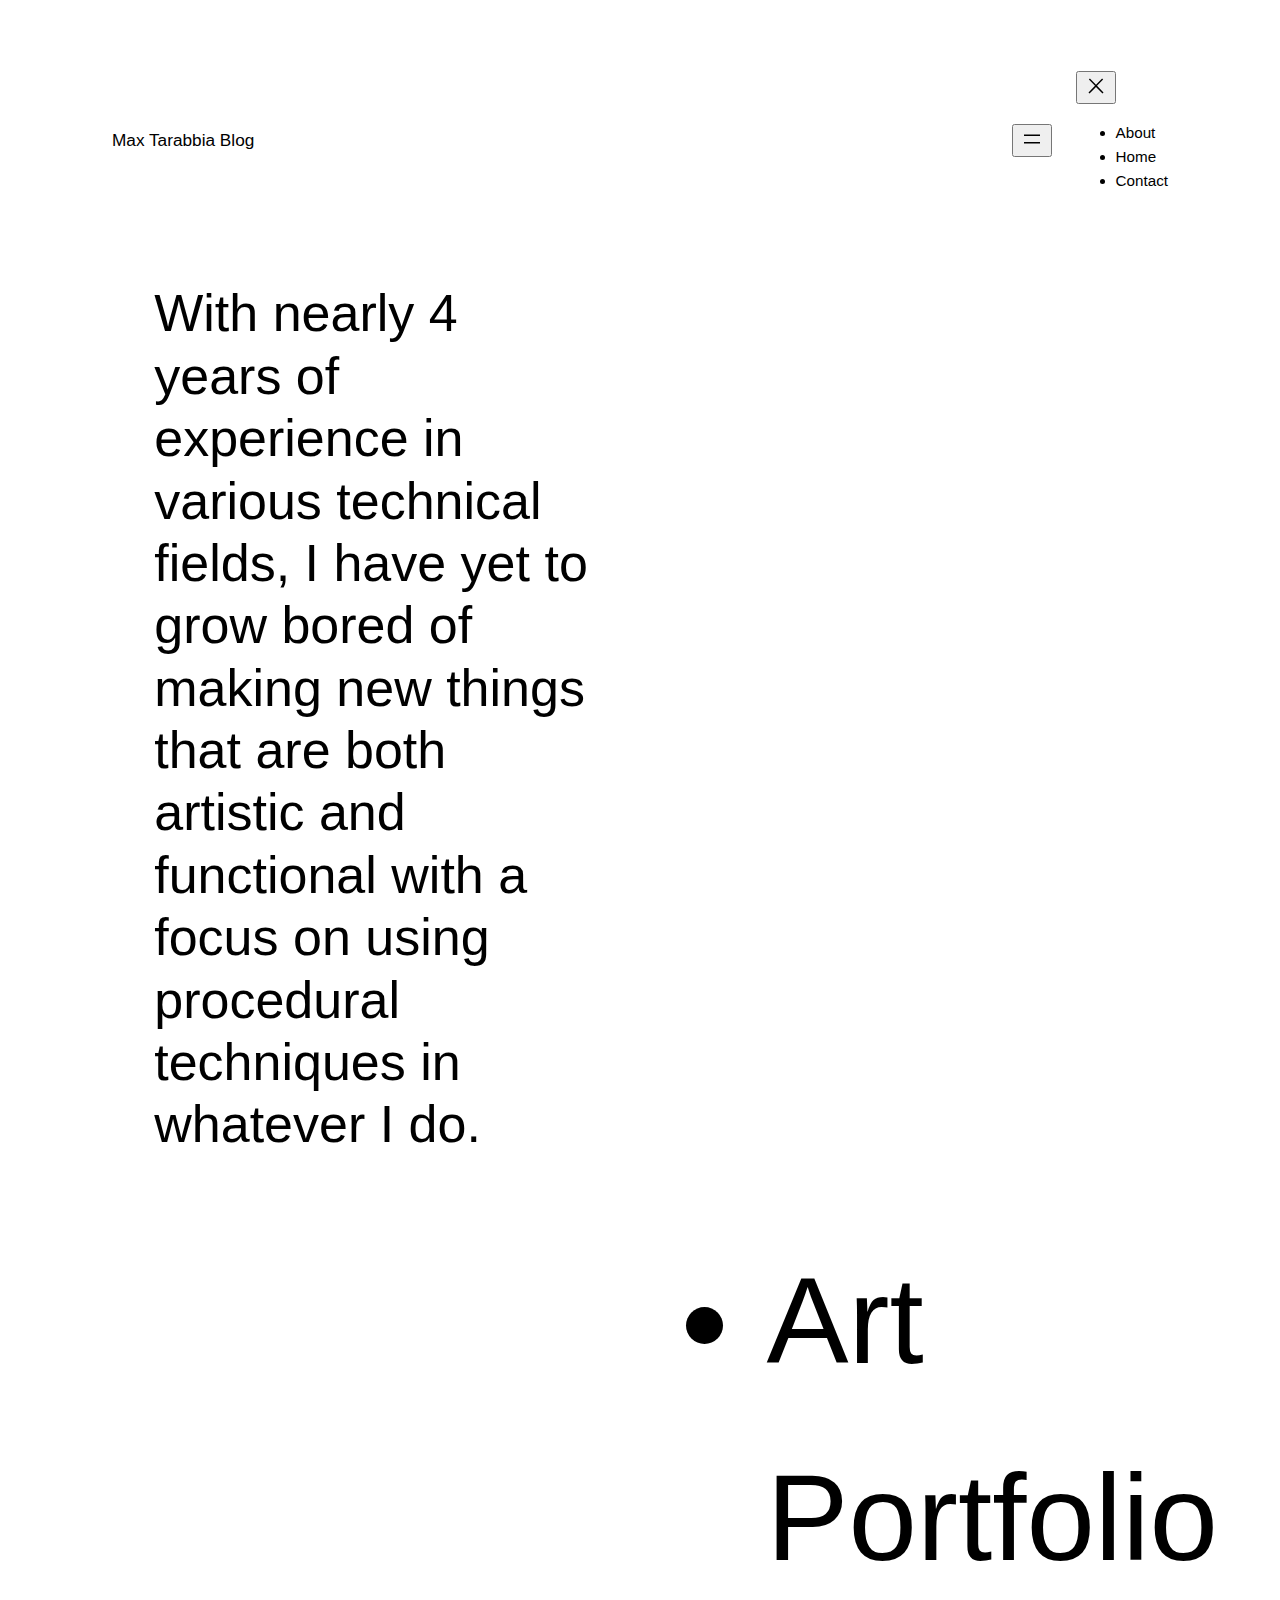
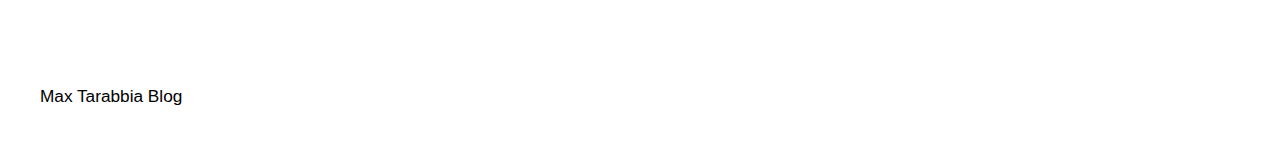
==== commit 410063e1: "Fixed Relative URL" ====
--- a/index.html
+++ b/index.html
@@ -5,10 +5,10 @@
 	<meta name="viewport" content="width=device-width, initial-scale=1">
 <meta name="robots" content="max-image-preview:large">
 <title>Max Tarabbia Blog</title>
-<link rel="alternate" type="application/rss+xml" title="Max Tarabbia Blog &raquo; Feed" href="/feed/">
-<link rel="alternate" type="application/rss+xml" title="Max Tarabbia Blog &raquo; Comments Feed" href="/comments/feed/">
+<link rel="alternate" type="application/rss+xml" title="Max Tarabbia Blog &raquo; Feed" href="/MaxTarabbiaWebsite/feed/">
+<link rel="alternate" type="application/rss+xml" title="Max Tarabbia Blog &raquo; Comments Feed" href="/MaxTarabbiaWebsite/comments/feed/">
 <script>
-window._wpemojiSettings = {"baseUrl":"https:\/\/s.w.org\/images\/core\/emoji\/14.0.0\/72x72\/","ext":".png","svgUrl":"https:\/\/s.w.org\/images\/core\/emoji\/14.0.0\/svg\/","svgExt":".svg","source":{"concatemoji":"\/wp-includes\/js\/wp-emoji-release.min.js?ver=6.2.2"}};
+window._wpemojiSettings = {"baseUrl":"https:\/\/s.w.org\/images\/core\/emoji\/14.0.0\/72x72\/","ext":".png","svgUrl":"https:\/\/s.w.org\/images\/core\/emoji\/14.0.0\/svg\/","svgExt":".svg","source":{"concatemoji":"\/MaxTarabbiaWebsite\/wp-includes\/js\/wp-emoji-release.min.js?ver=6.2.2"}};
 /*! This file is auto-generated */
 !function(e,a,t){var n,r,o,i=a.createElement("canvas"),p=i.getContext&&i.getContext("2d");function s(e,t){p.clearRect(0,0,i.width,i.height),p.fillText(e,0,0);e=i.toDataURL();return p.clearRect(0,0,i.width,i.height),p.fillText(t,0,0),e===i.toDataURL()}function c(e){var t=a.createElement("script");t.src=e,t.defer=t.type="text/javascript",a.getElementsByTagName("head")[0].appendChild(t)}for(o=Array("flag","emoji"),t.supports={everything:!0,everythingExceptFlag:!0},r=0;r<o.length;r++)t.supports[o[r]]=function(e){if(p&&p.fillText)switch(p.textBaseline="top",p.font="600 32px Arial",e){case"flag":return s("🏳️‍⚧️","🏳️​⚧️")?!1:!s("🇺🇳","🇺​🇳")&&!s("🏴󠁧󠁢󠁥󠁮󠁧󠁿","🏴​󠁧​󠁢​󠁥​󠁮​󠁧​󠁿");case"emoji":return!s("🫱🏻‍🫲🏿","🫱🏻​🫲🏿")}return!1}(o[r]),t.supports.everything=t.supports.everything&&t.supports[o[r]],"flag"!==o[r]&&(t.supports.everythingExceptFlag=t.supports.everythingExceptFlag&&t.supports[o[r]]);t.supports.everythingExceptFlag=t.supports.everythingExceptFlag&&!t.supports.flag,t.DOMReady=!1,t.readyCallback=function(){t.DOMReady=!0},t.supports.everything||(n=function(){t.readyCallback()},a.addEventListener?(a.addEventListener("DOMContentLoaded",n,!1),e.addEventListener("load",n,!1)):(e.attachEvent("onload",n),a.attachEvent("onreadystatechange",function(){"complete"===a.readyState&&t.readyCallback()})),(e=t.source||{}).concatemoji?c(e.concatemoji):e.wpemoji&&e.twemoji&&(c(e.twemoji),c(e.wpemoji)))}(window,document,window._wpemojiSettings);
 </script>
@@ -32,7 +32,7 @@
 .wp-block-site-title a:where(:not(.wp-element-button)):active{color: var(--wp--preset--color--secondary);text-decoration: none;}</style>
 <style id="wp-block-group-inline-css">.wp-block-group{box-sizing:border-box}</style>
 <style id="wp-block-navigation-link-inline-css">.wp-block-navigation .wp-block-navigation-item__label{overflow-wrap:break-word;word-break:normal}.wp-block-navigation .wp-block-navigation-item__description{display:none}</style>
-<link rel="stylesheet" id="wp-block-navigation-css" href="/wp-includes/blocks/navigation/style.min.css?ver=6.2.2" media="all">
+<link rel="stylesheet" id="wp-block-navigation-css" href="/MaxTarabbiaWebsite/wp-includes/blocks/navigation/style.min.css?ver=6.2.2" media="all">
 <style id="wp-block-navigation-inline-css">.wp-block-navigation{font-size: var(--wp--preset--font-size--small);}
 .wp-block-navigation a:where(:not(.wp-element-button)){color: inherit;text-decoration: none;}
 .wp-block-navigation a:where(:not(.wp-element-button)):hover{text-decoration: underline;}
@@ -52,17 +52,17 @@
   /*!rtl:begin:ignore*/grid-column:1;grid-row:1
   /*!rtl:end:ignore*/}.wp-block-media-text__media img,.wp-block-media-text__media video{height:auto;max-width:unset;vertical-align:middle;width:100%}.wp-block-media-text.is-image-fill .wp-block-media-text__media{background-size:cover;height:100%;min-height:250px}.wp-block-media-text.is-image-fill .wp-block-media-text__media>a{display:block;height:100%}.wp-block-media-text.is-image-fill .wp-block-media-text__media img{clip:rect(0,0,0,0);border:0;height:1px;margin:-1px;overflow:hidden;padding:0;position:absolute;width:1px}@media (max-width:600px){.wp-block-media-text.is-stacked-on-mobile{grid-template-columns:100%!important}.wp-block-media-text.is-stacked-on-mobile .wp-block-media-text__media{grid-column:1;grid-row:1}.wp-block-media-text.is-stacked-on-mobile .wp-block-media-text__content{grid-column:1;grid-row:2}}</style>
 <style id="wp-block-paragraph-inline-css">.is-small-text{font-size:.875em}.is-regular-text{font-size:1em}.is-large-text{font-size:2.25em}.is-larger-text{font-size:3em}.has-drop-cap:not(:focus):first-letter{float:left;font-size:8.4em;font-style:normal;font-weight:100;line-height:.68;margin:.05em .1em 0 0;text-transform:uppercase}body.rtl .has-drop-cap:not(:focus):first-letter{float:none;margin-left:.1em}p.has-drop-cap.has-background{overflow:hidden}p.has-background{padding:1.25em 2.375em}:where(p.has-text-color:not(.has-link-color)) a{color:inherit}</style>
-<link rel="stylesheet" id="wp-block-cover-css" href="/wp-includes/blocks/cover/style.min.css?ver=6.2.2" media="all">
+<link rel="stylesheet" id="wp-block-cover-css" href="/MaxTarabbiaWebsite/wp-includes/blocks/cover/style.min.css?ver=6.2.2" media="all">
 <style id="wp-duotone-unset-7-inline-css">.wp-duotone-unset-7 > .wp-block-cover__image-background, .wp-duotone-unset-7 > .wp-block-cover__video-background{filter:none !important;}</style>
 <style id="wp-block-library-inline-css">:root{--wp-admin-theme-color:#007cba;--wp-admin-theme-color--rgb:0,124,186;--wp-admin-theme-color-darker-10:#006ba1;--wp-admin-theme-color-darker-10--rgb:0,107,161;--wp-admin-theme-color-darker-20:#005a87;--wp-admin-theme-color-darker-20--rgb:0,90,135;--wp-admin-border-width-focus:2px;--wp-block-synced-color:#7a00df;--wp-block-synced-color--rgb:122,0,223}@media (-webkit-min-device-pixel-ratio:2),(min-resolution:192dpi){:root{--wp-admin-border-width-focus:1.5px}}.wp-element-button{cursor:pointer}:root{--wp--preset--font-size--normal:16px;--wp--preset--font-size--huge:42px}:root .has-very-light-gray-background-color{background-color:#eee}:root .has-very-dark-gray-background-color{background-color:#313131}:root .has-very-light-gray-color{color:#eee}:root .has-very-dark-gray-color{color:#313131}:root .has-vivid-green-cyan-to-vivid-cyan-blue-gradient-background{background:linear-gradient(135deg,#00d084,#0693e3)}:root .has-purple-crush-gradient-background{background:linear-gradient(135deg,#34e2e4,#4721fb 50%,#ab1dfe)}:root .has-hazy-dawn-gradient-background{background:linear-gradient(135deg,#faaca8,#dad0ec)}:root .has-subdued-olive-gradient-background{background:linear-gradient(135deg,#fafae1,#67a671)}:root .has-atomic-cream-gradient-background{background:linear-gradient(135deg,#fdd79a,#004a59)}:root .has-nightshade-gradient-background{background:linear-gradient(135deg,#330968,#31cdcf)}:root .has-midnight-gradient-background{background:linear-gradient(135deg,#020381,#2874fc)}.has-regular-font-size{font-size:1em}.has-larger-font-size{font-size:2.625em}.has-normal-font-size{font-size:var(--wp--preset--font-size--normal)}.has-huge-font-size{font-size:var(--wp--preset--font-size--huge)}.has-text-align-center{text-align:center}.has-text-align-left{text-align:left}.has-text-align-right{text-align:right}#end-resizable-editor-section{display:none}.aligncenter{clear:both}.items-justified-left{justify-content:flex-start}.items-justified-center{justify-content:center}.items-justified-right{justify-content:flex-end}.items-justified-space-between{justify-content:space-between}.screen-reader-text{clip:rect(1px,1px,1px,1px);word-wrap:normal!important;border:0;-webkit-clip-path:inset(50%);clip-path:inset(50%);height:1px;margin:-1px;overflow:hidden;padding:0;position:absolute;width:1px}.screen-reader-text:focus{clip:auto!important;background-color:#ddd;-webkit-clip-path:none;clip-path:none;color:#444;display:block;font-size:1em;height:auto;left:5px;line-height:normal;padding:15px 23px 14px;text-decoration:none;top:5px;width:auto;z-index:100000}html :where(.has-border-color){border-style:solid}html :where([style*=border-top-color]){border-top-style:solid}html :where([style*=border-right-color]){border-right-style:solid}html :where([style*=border-bottom-color]){border-bottom-style:solid}html :where([style*=border-left-color]){border-left-style:solid}html :where([style*=border-width]){border-style:solid}html :where([style*=border-top-width]){border-top-style:solid}html :where([style*=border-right-width]){border-right-style:solid}html :where([style*=border-bottom-width]){border-bottom-style:solid}html :where([style*=border-left-width]){border-left-style:solid}html :where(img[class*=wp-image-]){height:auto;max-width:100%}figure{margin:0 0 1em}html :where(.is-position-sticky){--wp-admin--admin-bar--position-offset:var(--wp-admin--admin-bar--height,0px)}@media screen and (max-width:600px){html :where(.is-position-sticky){--wp-admin--admin-bar--position-offset:0px}}</style>
 <style id="global-styles-inline-css">body{--wp--preset--color--black: #000000;--wp--preset--color--cyan-bluish-gray: #abb8c3;--wp--preset--color--white: #ffffff;--wp--preset--color--pale-pink: #f78da7;--wp--preset--color--vivid-red: #cf2e2e;--wp--preset--color--luminous-vivid-orange: #ff6900;--wp--preset--color--luminous-vivid-amber: #fcb900;--wp--preset--color--light-green-cyan: #7bdcb5;--wp--preset--color--vivid-green-cyan: #00d084;--wp--preset--color--pale-cyan-blue: #8ed1fc;--wp--preset--color--vivid-cyan-blue: #0693e3;--wp--preset--color--vivid-purple: #9b51e0;--wp--preset--color--base: #ffffff;--wp--preset--color--contrast: #000000;--wp--preset--color--primary: #9DFF20;--wp--preset--color--secondary: #345C00;--wp--preset--color--tertiary: #F6F6F6;--wp--preset--gradient--vivid-cyan-blue-to-vivid-purple: linear-gradient(135deg,rgba(6,147,227,1) 0%,rgb(155,81,224) 100%);--wp--preset--gradient--light-green-cyan-to-vivid-green-cyan: linear-gradient(135deg,rgb(122,220,180) 0%,rgb(0,208,130) 100%);--wp--preset--gradient--luminous-vivid-amber-to-luminous-vivid-orange: linear-gradient(135deg,rgba(252,185,0,1) 0%,rgba(255,105,0,1) 100%);--wp--preset--gradient--luminous-vivid-orange-to-vivid-red: linear-gradient(135deg,rgba(255,105,0,1) 0%,rgb(207,46,46) 100%);--wp--preset--gradient--very-light-gray-to-cyan-bluish-gray: linear-gradient(135deg,rgb(238,238,238) 0%,rgb(169,184,195) 100%);--wp--preset--gradient--cool-to-warm-spectrum: linear-gradient(135deg,rgb(74,234,220) 0%,rgb(151,120,209) 20%,rgb(207,42,186) 40%,rgb(238,44,130) 60%,rgb(251,105,98) 80%,rgb(254,248,76) 100%);--wp--preset--gradient--blush-light-purple: linear-gradient(135deg,rgb(255,206,236) 0%,rgb(152,150,240) 100%);--wp--preset--gradient--blush-bordeaux: linear-gradient(135deg,rgb(254,205,165) 0%,rgb(254,45,45) 50%,rgb(107,0,62) 100%);--wp--preset--gradient--luminous-dusk: linear-gradient(135deg,rgb(255,203,112) 0%,rgb(199,81,192) 50%,rgb(65,88,208) 100%);--wp--preset--gradient--pale-ocean: linear-gradient(135deg,rgb(255,245,203) 0%,rgb(182,227,212) 50%,rgb(51,167,181) 100%);--wp--preset--gradient--electric-grass: linear-gradient(135deg,rgb(202,248,128) 0%,rgb(113,206,126) 100%);--wp--preset--gradient--midnight: linear-gradient(135deg,rgb(2,3,129) 0%,rgb(40,116,252) 100%);--wp--preset--duotone--dark-grayscale: url('#wp-duotone-dark-grayscale');--wp--preset--duotone--grayscale: url('#wp-duotone-grayscale');--wp--preset--duotone--purple-yellow: url('#wp-duotone-purple-yellow');--wp--preset--duotone--blue-red: url('#wp-duotone-blue-red');--wp--preset--duotone--midnight: url('#wp-duotone-midnight');--wp--preset--duotone--magenta-yellow: url('#wp-duotone-magenta-yellow');--wp--preset--duotone--purple-green: url('#wp-duotone-purple-green');--wp--preset--duotone--blue-orange: url('#wp-duotone-blue-orange');--wp--preset--font-size--small: clamp(0.875rem, 0.875rem + ((1vw - 0.48rem) * 0.24), 1rem);--wp--preset--font-size--medium: clamp(1rem, 1rem + ((1vw - 0.48rem) * 0.24), 1.125rem);--wp--preset--font-size--large: clamp(1.75rem, 1.75rem + ((1vw - 0.48rem) * 0.24), 1.875rem);--wp--preset--font-size--x-large: 2.25rem;--wp--preset--font-size--xx-large: clamp(4rem, 4rem + ((1vw - 0.48rem) * 11.538), 10rem);--wp--preset--font-family--dm-sans: "DM Sans", sans-serif;--wp--preset--font-family--ibm-plex-mono: 'IBM Plex Mono', monospace;--wp--preset--font-family--inter: "Inter", sans-serif;--wp--preset--font-family--system-font: -apple-system,BlinkMacSystemFont,"Segoe UI",Roboto,Oxygen-Sans,Ubuntu,Cantarell,"Helvetica Neue",sans-serif;--wp--preset--font-family--source-serif-pro: "Source Serif Pro", serif;--wp--preset--spacing--30: clamp(1.5rem, 5vw, 2rem);--wp--preset--spacing--40: clamp(1.8rem, 1.8rem + ((1vw - 0.48rem) * 2.885), 3rem);--wp--preset--spacing--50: clamp(2.5rem, 8vw, 4.5rem);--wp--preset--spacing--60: clamp(3.75rem, 10vw, 7rem);--wp--preset--spacing--70: clamp(5rem, 5.25rem + ((1vw - 0.48rem) * 9.096), 8rem);--wp--preset--spacing--80: clamp(7rem, 14vw, 11rem);--wp--preset--shadow--natural: 6px 6px 9px rgba(0, 0, 0, 0.2);--wp--preset--shadow--deep: 12px 12px 50px rgba(0, 0, 0, 0.4);--wp--preset--shadow--sharp: 6px 6px 0px rgba(0, 0, 0, 0.2);--wp--preset--shadow--outlined: 6px 6px 0px -3px rgba(255, 255, 255, 1), 6px 6px rgba(0, 0, 0, 1);--wp--preset--shadow--crisp: 6px 6px 0px rgba(0, 0, 0, 1);}body { margin: 0;--wp--style--global--content-size: 650px;--wp--style--global--wide-size: 1200px; }.wp-site-blocks { padding-top: var(--wp--style--root--padding-top); padding-bottom: var(--wp--style--root--padding-bottom); }.has-global-padding { padding-right: var(--wp--style--root--padding-right); padding-left: var(--wp--style--root--padding-left); }.has-global-padding :where(.has-global-padding) { padding-right: 0; padding-left: 0; }.has-global-padding > .alignfull { margin-right: calc(var(--wp--style--root--padding-right) * -1); margin-left: calc(var(--wp--style--root--padding-left) * -1); }.has-global-padding :where(.has-global-padding) > .alignfull { margin-right: 0; margin-left: 0; }.has-global-padding > .alignfull:where(:not(.has-global-padding)) > :where([class*="wp-block-"]:not(.alignfull):not([class*="__"]),p,h1,h2,h3,h4,h5,h6,ul,ol) { padding-right: var(--wp--style--root--padding-right); padding-left: var(--wp--style--root--padding-left); }.has-global-padding :where(.has-global-padding) > .alignfull:where(:not(.has-global-padding)) > :where([class*="wp-block-"]:not(.alignfull):not([class*="__"]),p,h1,h2,h3,h4,h5,h6,ul,ol) { padding-right: 0; padding-left: 0; }.wp-site-blocks > .alignleft { float: left; margin-right: 2em; }.wp-site-blocks > .alignright { float: right; margin-left: 2em; }.wp-site-blocks > .aligncenter { justify-content: center; margin-left: auto; margin-right: auto; }.wp-site-blocks > * { margin-block-start: 0; margin-block-end: 0; }.wp-site-blocks > * + * { margin-block-start: 1.5rem; }body { --wp--style--block-gap: 1.5rem; }body .is-layout-flow > *{margin-block-start: 0;margin-block-end: 0;}body .is-layout-flow > * + *{margin-block-start: 1.5rem;margin-block-end: 0;}body .is-layout-constrained > *{margin-block-start: 0;margin-block-end: 0;}body .is-layout-constrained > * + *{margin-block-start: 1.5rem;margin-block-end: 0;}body .is-layout-flex{gap: 1.5rem;}body .is-layout-flow > .alignleft{float: left;margin-inline-start: 0;margin-inline-end: 2em;}body .is-layout-flow > .alignright{float: right;margin-inline-start: 2em;margin-inline-end: 0;}body .is-layout-flow > .aligncenter{margin-left: auto !important;margin-right: auto !important;}body .is-layout-constrained > .alignleft{float: left;margin-inline-start: 0;margin-inline-end: 2em;}body .is-layout-constrained > .alignright{float: right;margin-inline-start: 2em;margin-inline-end: 0;}body .is-layout-constrained > .aligncenter{margin-left: auto !important;margin-right: auto !important;}body .is-layout-constrained > :where(:not(.alignleft):not(.alignright):not(.alignfull)){max-width: var(--wp--style--global--content-size);margin-left: auto !important;margin-right: auto !important;}body .is-layout-constrained > .alignwide{max-width: var(--wp--style--global--wide-size);}body .is-layout-flex{display: flex;}body .is-layout-flex{flex-wrap: wrap;align-items: center;}body .is-layout-flex > *{margin: 0;}body{background-color: var(--wp--preset--color--base);color: var(--wp--preset--color--contrast);font-family: var(--wp--preset--font-family--system-font);font-size: var(--wp--preset--font-size--medium);line-height: 1.6;--wp--style--root--padding-top: var(--wp--preset--spacing--40);--wp--style--root--padding-right: var(--wp--preset--spacing--30);--wp--style--root--padding-bottom: var(--wp--preset--spacing--40);--wp--style--root--padding-left: var(--wp--preset--spacing--30);}a:where(:not(.wp-element-button)){color: var(--wp--preset--color--contrast);text-decoration: underline;}a:where(:not(.wp-element-button)):hover{text-decoration: none;}a:where(:not(.wp-element-button)):focus{text-decoration: underline dashed;}a:where(:not(.wp-element-button)):active{color: var(--wp--preset--color--secondary);text-decoration: none;}h1, h2, h3, h4, h5, h6{font-weight: 400;line-height: 1.4;}h1{font-size: clamp(2.719rem, 2.719rem + ((1vw - 0.48rem) * 1.742), 3.625rem);line-height: 1.2;}h2{font-size: clamp(2.625rem, calc(2.625rem + ((1vw - 0.48rem) * 8.4135)), 3.25rem);line-height: 1.2;}h3{font-size: var(--wp--preset--font-size--x-large);}h4{font-size: var(--wp--preset--font-size--large);}h5{font-size: var(--wp--preset--font-size--medium);font-weight: 700;text-transform: uppercase;}h6{font-size: var(--wp--preset--font-size--medium);text-transform: uppercase;}.wp-element-button, .wp-block-button__link{background-color: var(--wp--preset--color--primary);border-radius: 0;border-width: 0;color: var(--wp--preset--color--contrast);font-family: inherit;font-size: inherit;line-height: inherit;padding: calc(0.667em + 2px) calc(1.333em + 2px);text-decoration: none;}.wp-element-button:visited, .wp-block-button__link:visited{color: var(--wp--preset--color--contrast);}.wp-element-button:hover, .wp-block-button__link:hover{background-color: var(--wp--preset--color--contrast);color: var(--wp--preset--color--base);}.wp-element-button:focus, .wp-block-button__link:focus{background-color: var(--wp--preset--color--contrast);color: var(--wp--preset--color--base);}.wp-element-button:active, .wp-block-button__link:active{background-color: var(--wp--preset--color--secondary);color: var(--wp--preset--color--base);}.has-black-color{color: var(--wp--preset--color--black) !important;}.has-cyan-bluish-gray-color{color: var(--wp--preset--color--cyan-bluish-gray) !important;}.has-white-color{color: var(--wp--preset--color--white) !important;}.has-pale-pink-color{color: var(--wp--preset--color--pale-pink) !important;}.has-vivid-red-color{color: var(--wp--preset--color--vivid-red) !important;}.has-luminous-vivid-orange-color{color: var(--wp--preset--color--luminous-vivid-orange) !important;}.has-luminous-vivid-amber-color{color: var(--wp--preset--color--luminous-vivid-amber) !important;}.has-light-green-cyan-color{color: var(--wp--preset--color--light-green-cyan) !important;}.has-vivid-green-cyan-color{color: var(--wp--preset--color--vivid-green-cyan) !important;}.has-pale-cyan-blue-color{color: var(--wp--preset--color--pale-cyan-blue) !important;}.has-vivid-cyan-blue-color{color: var(--wp--preset--color--vivid-cyan-blue) !important;}.has-vivid-purple-color{color: var(--wp--preset--color--vivid-purple) !important;}.has-base-color{color: var(--wp--preset--color--base) !important;}.has-contrast-color{color: var(--wp--preset--color--contrast) !important;}.has-primary-color{color: var(--wp--preset--color--primary) !important;}.has-secondary-color{color: var(--wp--preset--color--secondary) !important;}.has-tertiary-color{color: var(--wp--preset--color--tertiary) !important;}.has-black-background-color{background-color: var(--wp--preset--color--black) !important;}.has-cyan-bluish-gray-background-color{background-color: var(--wp--preset--color--cyan-bluish-gray) !important;}.has-white-background-color{background-color: var(--wp--preset--color--white) !important;}.has-pale-pink-background-color{background-color: var(--wp--preset--color--pale-pink) !important;}.has-vivid-red-background-color{background-color: var(--wp--preset--color--vivid-red) !important;}.has-luminous-vivid-orange-background-color{background-color: var(--wp--preset--color--luminous-vivid-orange) !important;}.has-luminous-vivid-amber-background-color{background-color: var(--wp--preset--color--luminous-vivid-amber) !important;}.has-light-green-cyan-background-color{background-color: var(--wp--preset--color--light-green-cyan) !important;}.has-vivid-green-cyan-background-color{background-color: var(--wp--preset--color--vivid-green-cyan) !important;}.has-pale-cyan-blue-background-color{background-color: var(--wp--preset--color--pale-cyan-blue) !important;}.has-vivid-cyan-blue-background-color{background-color: var(--wp--preset--color--vivid-cyan-blue) !important;}.has-vivid-purple-background-color{background-color: var(--wp--preset--color--vivid-purple) !important;}.has-base-background-color{background-color: var(--wp--preset--color--base) !important;}.has-contrast-background-color{background-color: var(--wp--preset--color--contrast) !important;}.has-primary-background-color{background-color: var(--wp--preset--color--primary) !important;}.has-secondary-background-color{background-color: var(--wp--preset--color--secondary) !important;}.has-tertiary-background-color{background-color: var(--wp--preset--color--tertiary) !important;}.has-black-border-color{border-color: var(--wp--preset--color--black) !important;}.has-cyan-bluish-gray-border-color{border-color: var(--wp--preset--color--cyan-bluish-gray) !important;}.has-white-border-color{border-color: var(--wp--preset--color--white) !important;}.has-pale-pink-border-color{border-color: var(--wp--preset--color--pale-pink) !important;}.has-vivid-red-border-color{border-color: var(--wp--preset--color--vivid-red) !important;}.has-luminous-vivid-orange-border-color{border-color: var(--wp--preset--color--luminous-vivid-orange) !important;}.has-luminous-vivid-amber-border-color{border-color: var(--wp--preset--color--luminous-vivid-amber) !important;}.has-light-green-cyan-border-color{border-color: var(--wp--preset--color--light-green-cyan) !important;}.has-vivid-green-cyan-border-color{border-color: var(--wp--preset--color--vivid-green-cyan) !important;}.has-pale-cyan-blue-border-color{border-color: var(--wp--preset--color--pale-cyan-blue) !important;}.has-vivid-cyan-blue-border-color{border-color: var(--wp--preset--color--vivid-cyan-blue) !important;}.has-vivid-purple-border-color{border-color: var(--wp--preset--color--vivid-purple) !important;}.has-base-border-color{border-color: var(--wp--preset--color--base) !important;}.has-contrast-border-color{border-color: var(--wp--preset--color--contrast) !important;}.has-primary-border-color{border-color: var(--wp--preset--color--primary) !important;}.has-secondary-border-color{border-color: var(--wp--preset--color--secondary) !important;}.has-tertiary-border-color{border-color: var(--wp--preset--color--tertiary) !important;}.has-vivid-cyan-blue-to-vivid-purple-gradient-background{background: var(--wp--preset--gradient--vivid-cyan-blue-to-vivid-purple) !important;}.has-light-green-cyan-to-vivid-green-cyan-gradient-background{background: var(--wp--preset--gradient--light-green-cyan-to-vivid-green-cyan) !important;}.has-luminous-vivid-amber-to-luminous-vivid-orange-gradient-background{background: var(--wp--preset--gradient--luminous-vivid-amber-to-luminous-vivid-orange) !important;}.has-luminous-vivid-orange-to-vivid-red-gradient-background{background: var(--wp--preset--gradient--luminous-vivid-orange-to-vivid-red) !important;}.has-very-light-gray-to-cyan-bluish-gray-gradient-background{background: var(--wp--preset--gradient--very-light-gray-to-cyan-bluish-gray) !important;}.has-cool-to-warm-spectrum-gradient-background{background: var(--wp--preset--gradient--cool-to-warm-spectrum) !important;}.has-blush-light-purple-gradient-background{background: var(--wp--preset--gradient--blush-light-purple) !important;}.has-blush-bordeaux-gradient-background{background: var(--wp--preset--gradient--blush-bordeaux) !important;}.has-luminous-dusk-gradient-background{background: var(--wp--preset--gradient--luminous-dusk) !important;}.has-pale-ocean-gradient-background{background: var(--wp--preset--gradient--pale-ocean) !important;}.has-electric-grass-gradient-background{background: var(--wp--preset--gradient--electric-grass) !important;}.has-midnight-gradient-background{background: var(--wp--preset--gradient--midnight) !important;}.has-small-font-size{font-size: var(--wp--preset--font-size--small) !important;}.has-medium-font-size{font-size: var(--wp--preset--font-size--medium) !important;}.has-large-font-size{font-size: var(--wp--preset--font-size--large) !important;}.has-x-large-font-size{font-size: var(--wp--preset--font-size--x-large) !important;}.has-xx-large-font-size{font-size: var(--wp--preset--font-size--xx-large) !important;}.has-dm-sans-font-family{font-family: var(--wp--preset--font-family--dm-sans) !important;}.has-ibm-plex-mono-font-family{font-family: var(--wp--preset--font-family--ibm-plex-mono) !important;}.has-inter-font-family{font-family: var(--wp--preset--font-family--inter) !important;}.has-system-font-font-family{font-family: var(--wp--preset--font-family--system-font) !important;}.has-source-serif-pro-font-family{font-family: var(--wp--preset--font-family--source-serif-pro) !important;}</style>
 <style id="core-block-supports-inline-css">.wp-container-4.wp-container-4{justify-content:flex-end;}.wp-container-6.wp-container-6{flex-wrap:nowrap;}.wp-container-9.wp-container-9{flex-wrap:nowrap;gap:var(--wp--preset--spacing--70);flex-direction:column;align-items:center;}.wp-container-10.wp-container-10{justify-content:space-between;}</style>
-<style id="wp-webfonts-inline-css">@font-face{font-family:"DM Sans";font-style:normal;font-weight:400;font-display:fallback;src:url('/wp-content/themes/twentytwentythree/assets/fonts/dm-sans/DMSans-Regular.woff2') format('woff2');font-stretch:normal;}@font-face{font-family:"DM Sans";font-style:italic;font-weight:400;font-display:fallback;src:url('/wp-content/themes/twentytwentythree/assets/fonts/dm-sans/DMSans-Regular-Italic.woff2') format('woff2');font-stretch:normal;}@font-face{font-family:"DM Sans";font-style:normal;font-weight:700;font-display:fallback;src:url('/wp-content/themes/twentytwentythree/assets/fonts/dm-sans/DMSans-Bold.woff2') format('woff2');font-stretch:normal;}@font-face{font-family:"DM Sans";font-style:italic;font-weight:700;font-display:fallback;src:url('/wp-content/themes/twentytwentythree/assets/fonts/dm-sans/DMSans-Bold-Italic.woff2') format('woff2');font-stretch:normal;}@font-face{font-family:"IBM Plex Mono";font-style:normal;font-weight:300;font-display:block;src:url('/wp-content/themes/twentytwentythree/assets/fonts/ibm-plex-mono/IBMPlexMono-Light.woff2') format('woff2');font-stretch:normal;}@font-face{font-family:"IBM Plex Mono";font-style:normal;font-weight:400;font-display:block;src:url('/wp-content/themes/twentytwentythree/assets/fonts/ibm-plex-mono/IBMPlexMono-Regular.woff2') format('woff2');font-stretch:normal;}@font-face{font-family:"IBM Plex Mono";font-style:italic;font-weight:400;font-display:block;src:url('/wp-content/themes/twentytwentythree/assets/fonts/ibm-plex-mono/IBMPlexMono-Italic.woff2') format('woff2');font-stretch:normal;}@font-face{font-family:"IBM Plex Mono";font-style:normal;font-weight:700;font-display:block;src:url('/wp-content/themes/twentytwentythree/assets/fonts/ibm-plex-mono/IBMPlexMono-Bold.woff2') format('woff2');font-stretch:normal;}@font-face{font-family:Inter;font-style:normal;font-weight:200 900;font-display:fallback;src:url('/wp-content/themes/twentytwentythree/assets/fonts/inter/Inter-VariableFont_slnt,wght.ttf') format('truetype');font-stretch:normal;}@font-face{font-family:"Source Serif Pro";font-style:normal;font-weight:200 900;font-display:fallback;src:url('/wp-content/themes/twentytwentythree/assets/fonts/source-serif-pro/SourceSerif4Variable-Roman.ttf.woff2') format('woff2');font-stretch:normal;}@font-face{font-family:"Source Serif Pro";font-style:italic;font-weight:200 900;font-display:fallback;src:url('/wp-content/themes/twentytwentythree/assets/fonts/source-serif-pro/SourceSerif4Variable-Italic.ttf.woff2') format('woff2');font-stretch:normal;}</style>
-<script src="/wp-includes/blocks/navigation/view.min.js?ver=c24330f635f5cb9d5e0e" id="wp-block-navigation-view-js"></script>
-<script src="/wp-includes/blocks/navigation/view-modal.min.js?ver=f51363b18f0497ec84da" id="wp-block-navigation-view-2-js"></script>
-<link rel="https://api.w.org/" href="/wp-json/">
-<link rel="EditURI" type="application/rsd+xml" title="RSD" href="/xmlrpc.php?rsd">
-<link rel="wlwmanifest" type="application/wlwmanifest+xml" href="/wp-includes/wlwmanifest.xml">
+<style id="wp-webfonts-inline-css">@font-face{font-family:"DM Sans";font-style:normal;font-weight:400;font-display:fallback;src:url('/MaxTarabbiaWebsite/wp-content/themes/twentytwentythree/assets/fonts/dm-sans/DMSans-Regular.woff2') format('woff2');font-stretch:normal;}@font-face{font-family:"DM Sans";font-style:italic;font-weight:400;font-display:fallback;src:url('/MaxTarabbiaWebsite/wp-content/themes/twentytwentythree/assets/fonts/dm-sans/DMSans-Regular-Italic.woff2') format('woff2');font-stretch:normal;}@font-face{font-family:"DM Sans";font-style:normal;font-weight:700;font-display:fallback;src:url('/MaxTarabbiaWebsite/wp-content/themes/twentytwentythree/assets/fonts/dm-sans/DMSans-Bold.woff2') format('woff2');font-stretch:normal;}@font-face{font-family:"DM Sans";font-style:italic;font-weight:700;font-display:fallback;src:url('/MaxTarabbiaWebsite/wp-content/themes/twentytwentythree/assets/fonts/dm-sans/DMSans-Bold-Italic.woff2') format('woff2');font-stretch:normal;}@font-face{font-family:"IBM Plex Mono";font-style:normal;font-weight:300;font-display:block;src:url('/MaxTarabbiaWebsite/wp-content/themes/twentytwentythree/assets/fonts/ibm-plex-mono/IBMPlexMono-Light.woff2') format('woff2');font-stretch:normal;}@font-face{font-family:"IBM Plex Mono";font-style:normal;font-weight:400;font-display:block;src:url('/MaxTarabbiaWebsite/wp-content/themes/twentytwentythree/assets/fonts/ibm-plex-mono/IBMPlexMono-Regular.woff2') format('woff2');font-stretch:normal;}@font-face{font-family:"IBM Plex Mono";font-style:italic;font-weight:400;font-display:block;src:url('/MaxTarabbiaWebsite/wp-content/themes/twentytwentythree/assets/fonts/ibm-plex-mono/IBMPlexMono-Italic.woff2') format('woff2');font-stretch:normal;}@font-face{font-family:"IBM Plex Mono";font-style:normal;font-weight:700;font-display:block;src:url('/MaxTarabbiaWebsite/wp-content/themes/twentytwentythree/assets/fonts/ibm-plex-mono/IBMPlexMono-Bold.woff2') format('woff2');font-stretch:normal;}@font-face{font-family:Inter;font-style:normal;font-weight:200 900;font-display:fallback;src:url('/MaxTarabbiaWebsite/wp-content/themes/twentytwentythree/assets/fonts/inter/Inter-VariableFont_slnt,wght.ttf') format('truetype');font-stretch:normal;}@font-face{font-family:"Source Serif Pro";font-style:normal;font-weight:200 900;font-display:fallback;src:url('/MaxTarabbiaWebsite/wp-content/themes/twentytwentythree/assets/fonts/source-serif-pro/SourceSerif4Variable-Roman.ttf.woff2') format('woff2');font-stretch:normal;}@font-face{font-family:"Source Serif Pro";font-style:italic;font-weight:200 900;font-display:fallback;src:url('/MaxTarabbiaWebsite/wp-content/themes/twentytwentythree/assets/fonts/source-serif-pro/SourceSerif4Variable-Italic.ttf.woff2') format('woff2');font-stretch:normal;}</style>
+<script src="/MaxTarabbiaWebsite/wp-includes/blocks/navigation/view.min.js?ver=c24330f635f5cb9d5e0e" id="wp-block-navigation-view-js"></script>
+<script src="/MaxTarabbiaWebsite/wp-includes/blocks/navigation/view-modal.min.js?ver=f51363b18f0497ec84da" id="wp-block-navigation-view-2-js"></script>
+<link rel="https://api.w.org/" href="/MaxTarabbiaWebsite/wp-json/">
+<link rel="EditURI" type="application/rsd+xml" title="RSD" href="/MaxTarabbiaWebsite/xmlrpc.php?rsd">
+<link rel="wlwmanifest" type="application/wlwmanifest+xml" href="/MaxTarabbiaWebsite/wp-includes/wlwmanifest.xml">
 <meta name="generator" content="WordPress 6.2.2">
 </head>
 
@@ -70,10 +70,10 @@
 <svg xmlns="http://www.w3.org/2000/svg" viewbox="0 0 0 0" width="0" height="0" focusable="false" role="none" style="visibility: hidden; position: absolute; left: -9999px; overflow: hidden;"><defs><filter id="wp-duotone-dark-grayscale"><fecolormatrix color-interpolation-filters="sRGB" type="matrix" values=" .299 .587 .114 0 0 .299 .587 .114 0 0 .299 .587 .114 0 0 .299 .587 .114 0 0 "></fecolormatrix><fecomponenttransfer color-interpolation-filters="sRGB"><fefuncr type="table" tablevalues="0 0.49803921568627"></fefuncr><fefuncg type="table" tablevalues="0 0.49803921568627"></fefuncg><fefuncb type="table" tablevalues="0 0.49803921568627"></fefuncb><fefunca type="table" tablevalues="1 1"></fefunca></fecomponenttransfer><fecomposite in2="SourceGraphic" operator="in"></fecomposite></filter></defs></svg><svg xmlns="http://www.w3.org/2000/svg" viewbox="0 0 0 0" width="0" height="0" focusable="false" role="none" style="visibility: hidden; position: absolute; left: -9999px; overflow: hidden;"><defs><filter id="wp-duotone-grayscale"><fecolormatrix color-interpolation-filters="sRGB" type="matrix" values=" .299 .587 .114 0 0 .299 .587 .114 0 0 .299 .587 .114 0 0 .299 .587 .114 0 0 "></fecolormatrix><fecomponenttransfer color-interpolation-filters="sRGB"><fefuncr type="table" tablevalues="0 1"></fefuncr><fefuncg type="table" tablevalues="0 1"></fefuncg><fefuncb type="table" tablevalues="0 1"></fefuncb><fefunca type="table" tablevalues="1 1"></fefunca></fecomponenttransfer><fecomposite in2="SourceGraphic" operator="in"></fecomposite></filter></defs></svg><svg xmlns="http://www.w3.org/2000/svg" viewbox="0 0 0 0" width="0" height="0" focusable="false" role="none" style="visibility: hidden; position: absolute; left: -9999px; overflow: hidden;"><defs><filter id="wp-duotone-purple-yellow"><fecolormatrix color-interpolation-filters="sRGB" type="matrix" values=" .299 .587 .114 0 0 .299 .587 .114 0 0 .299 .587 .114 0 0 .299 .587 .114 0 0 "></fecolormatrix><fecomponenttransfer color-interpolation-filters="sRGB"><fefuncr type="table" tablevalues="0.54901960784314 0.98823529411765"></fefuncr><fefuncg type="table" tablevalues="0 1"></fefuncg><fefuncb type="table" tablevalues="0.71764705882353 0.25490196078431"></fefuncb><fefunca type="table" tablevalues="1 1"></fefunca></fecomponenttransfer><fecomposite in2="SourceGraphic" operator="in"></fecomposite></filter></defs></svg><svg xmlns="http://www.w3.org/2000/svg" viewbox="0 0 0 0" width="0" height="0" focusable="false" role="none" style="visibility: hidden; position: absolute; left: -9999px; overflow: hidden;"><defs><filter id="wp-duotone-blue-red"><fecolormatrix color-interpolation-filters="sRGB" type="matrix" values=" .299 .587 .114 0 0 .299 .587 .114 0 0 .299 .587 .114 0 0 .299 .587 .114 0 0 "></fecolormatrix><fecomponenttransfer color-interpolation-filters="sRGB"><fefuncr type="table" tablevalues="0 1"></fefuncr><fefuncg type="table" tablevalues="0 0.27843137254902"></fefuncg><fefuncb type="table" tablevalues="0.5921568627451 0.27843137254902"></fefuncb><fefunca type="table" tablevalues="1 1"></fefunca></fecomponenttransfer><fecomposite in2="SourceGraphic" operator="in"></fecomposite></filter></defs></svg><svg xmlns="http://www.w3.org/2000/svg" viewbox="0 0 0 0" width="0" height="0" focusable="false" role="none" style="visibility: hidden; position: absolute; left: -9999px; overflow: hidden;"><defs><filter id="wp-duotone-midnight"><fecolormatrix color-interpolation-filters="sRGB" type="matrix" values=" .299 .587 .114 0 0 .299 .587 .114 0 0 .299 .587 .114 0 0 .299 .587 .114 0 0 "></fecolormatrix><fecomponenttransfer color-interpolation-filters="sRGB"><fefuncr type="table" tablevalues="0 0"></fefuncr><fefuncg type="table" tablevalues="0 0.64705882352941"></fefuncg><fefuncb type="table" tablevalues="0 1"></fefuncb><fefunca type="table" tablevalues="1 1"></fefunca></fecomponenttransfer><fecomposite in2="SourceGraphic" operator="in"></fecomposite></filter></defs></svg><svg xmlns="http://www.w3.org/2000/svg" viewbox="0 0 0 0" width="0" height="0" focusable="false" role="none" style="visibility: hidden; position: absolute; left: -9999px; overflow: hidden;"><defs><filter id="wp-duotone-magenta-yellow"><fecolormatrix color-interpolation-filters="sRGB" type="matrix" values=" .299 .587 .114 0 0 .299 .587 .114 0 0 .299 .587 .114 0 0 .299 .587 .114 0 0 "></fecolormatrix><fecomponenttransfer color-interpolation-filters="sRGB"><fefuncr type="table" tablevalues="0.78039215686275 1"></fefuncr><fefuncg type="table" tablevalues="0 0.94901960784314"></fefuncg><fefuncb type="table" tablevalues="0.35294117647059 0.47058823529412"></fefuncb><fefunca type="table" tablevalues="1 1"></fefunca></fecomponenttransfer><fecomposite in2="SourceGraphic" operator="in"></fecomposite></filter></defs></svg><svg xmlns="http://www.w3.org/2000/svg" viewbox="0 0 0 0" width="0" height="0" focusable="false" role="none" style="visibility: hidden; position: absolute; left: -9999px; overflow: hidden;"><defs><filter id="wp-duotone-purple-green"><fecolormatrix color-interpolation-filters="sRGB" type="matrix" values=" .299 .587 .114 0 0 .299 .587 .114 0 0 .299 .587 .114 0 0 .299 .587 .114 0 0 "></fecolormatrix><fecomponenttransfer color-interpolation-filters="sRGB"><fefuncr type="table" tablevalues="0.65098039215686 0.40392156862745"></fefuncr><fefuncg type="table" tablevalues="0 1"></fefuncg><fefuncb type="table" tablevalues="0.44705882352941 0.4"></fefuncb><fefunca type="table" tablevalues="1 1"></fefunca></fecomponenttransfer><fecomposite in2="SourceGraphic" operator="in"></fecomposite></filter></defs></svg><svg xmlns="http://www.w3.org/2000/svg" viewbox="0 0 0 0" width="0" height="0" focusable="false" role="none" style="visibility: hidden; position: absolute; left: -9999px; overflow: hidden;"><defs><filter id="wp-duotone-blue-orange"><fecolormatrix color-interpolation-filters="sRGB" type="matrix" values=" .299 .587 .114 0 0 .299 .587 .114 0 0 .299 .587 .114 0 0 .299 .587 .114 0 0 "></fecolormatrix><fecomponenttransfer color-interpolation-filters="sRGB"><fefuncr type="table" tablevalues="0.098039215686275 1"></fefuncr><fefuncg type="table" tablevalues="0 0.66274509803922"></fefuncg><fefuncb type="table" tablevalues="0.84705882352941 0.41960784313725"></fefuncb><fefunca type="table" tablevalues="1 1"></fefunca></fecomponenttransfer><fecomposite in2="SourceGraphic" operator="in"></fecomposite></filter></defs></svg>
 <div class="wp-site-blocks">
 <div class="wp-duotone-unset-7 wp-block-cover alignfull" style="padding-right:var(--wp--preset--spacing--60);padding-left:var(--wp--preset--spacing--60);min-height:536px">
-<span aria-hidden="true" class="wp-block-cover__background has-background-dim-0 has-background-dim"></span><img decoding="async" class="wp-block-cover__image-background wp-image-10" alt="" src="/wp-content/uploads/2023/06/clamped-cubes.png" data-object-fit="cover"><div class="wp-block-cover__inner-container">
+<span aria-hidden="true" class="wp-block-cover__background has-background-dim-0 has-background-dim"></span><img decoding="async" class="wp-block-cover__image-background wp-image-10" alt="" src="/MaxTarabbiaWebsite/wp-content/uploads/2023/06/clamped-cubes.png" data-object-fit="cover"><div class="wp-block-cover__inner-container">
 <div class="wp-block-columns is-not-stacked-on-mobile is-layout-flex wp-container-6">
 <div class="wp-block-column is-vertically-aligned-center is-layout-flow">
-<div class="wp-block-group is-layout-flex"><h1 class="wp-block-site-title"><a href="/" target="_self" rel="home" aria-current="page">Max Tarabbia Blog</a></h1></div>
+<div class="wp-block-group is-layout-flex"><h1 class="wp-block-site-title"><a href="/MaxTarabbiaWebsite/" target="_self" rel="home" aria-current="page">Max Tarabbia Blog</a></h1></div>
 </div>
 
 
@@ -113,13 +113,13 @@
 
 
 <div class="wp-block-media-text alignwide is-stacked-on-mobile is-vertically-aligned-top" style="grid-template-columns:53% auto">
-<figure class="wp-block-media-text__media"><img decoding="async" src="/wp-content/uploads/2023/06/shiningplanet.jpg?w=1024" alt="" class="wp-image-14 size-full"></figure><div class="wp-block-media-text__content"><nav class="has-xx-large-font-size items-justified-center is-vertical no-wrap wp-block-navigation has-xx-large-font-size is-content-justification-center is-nowrap is-layout-flex wp-container-9" aria-label="Navigation 2"><ul class="wp-block-navigation__container"><li class="has-xx-large-font-size wp-block-navigation-item wp-block-navigation-link"><a class="wp-block-navigation-item__content" href="/art-portfolio/"><span class="wp-block-navigation-item__label">Art Portfolio</span></a></li></ul></nav></div>
+<figure class="wp-block-media-text__media"><img decoding="async" src="/MaxTarabbiaWebsite/wp-content/uploads/2023/06/shiningplanet.jpg?w=1024" alt="" class="wp-image-14 size-full"></figure><div class="wp-block-media-text__content"><nav class="has-xx-large-font-size items-justified-center is-vertical no-wrap wp-block-navigation has-xx-large-font-size is-content-justification-center is-nowrap is-layout-flex wp-container-9" aria-label="Navigation 2"><ul class="wp-block-navigation__container"><li class="has-xx-large-font-size wp-block-navigation-item wp-block-navigation-link"><a class="wp-block-navigation-item__content" href="/MaxTarabbiaWebsite/art-portfolio/"><span class="wp-block-navigation-item__label">Art Portfolio</span></a></li></ul></nav></div>
 </div>
 
 
 <footer class="wp-block-template-part">
 <div class="wp-block-group has-global-padding is-layout-constrained">
-<div class="wp-block-group alignwide is-content-justification-space-between is-layout-flex wp-container-10" style="padding-top:var(--wp--preset--spacing--40)"><p class="wp-block-site-title"><a href="/" target="_self" rel="home" aria-current="page">Max Tarabbia Blog</a></p></div>
+<div class="wp-block-group alignwide is-content-justification-space-between is-layout-flex wp-container-10" style="padding-top:var(--wp--preset--spacing--40)"><p class="wp-block-site-title"><a href="/MaxTarabbiaWebsite/" target="_self" rel="home" aria-current="page">Max Tarabbia Blog</a></p></div>
 </div>
 </footer>
 </div>
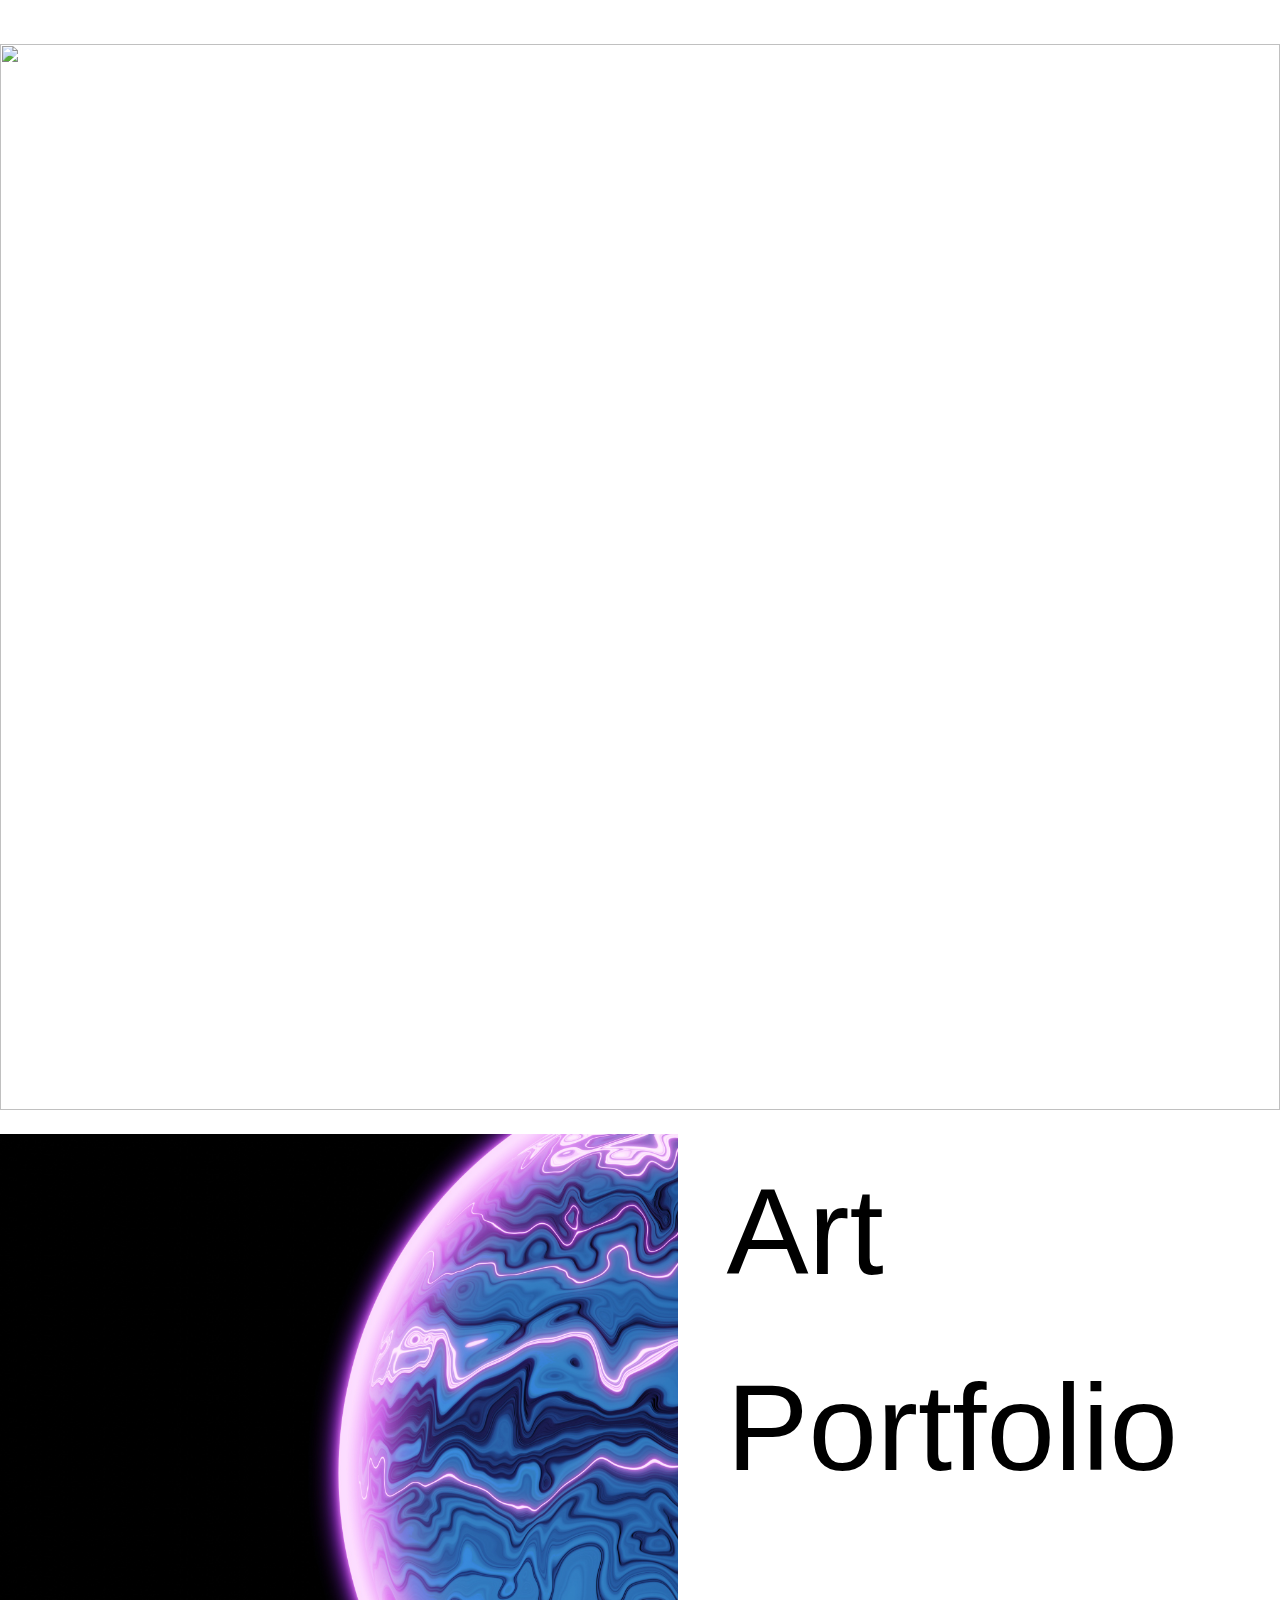
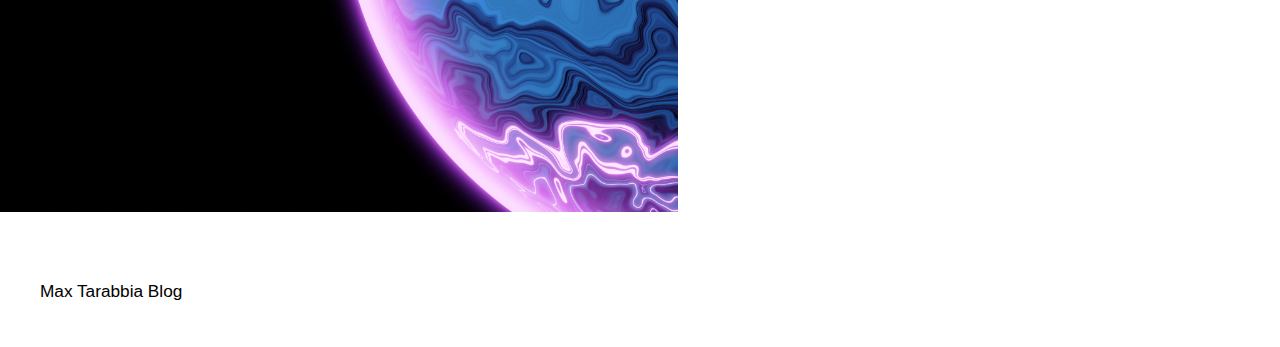
==== commit 5ce6d1b1: "more path shenanigans" ====
--- a/index.html
+++ b/index.html
@@ -5,10 +5,10 @@
 	<meta name="viewport" content="width=device-width, initial-scale=1">
 <meta name="robots" content="max-image-preview:large">
 <title>Max Tarabbia Blog</title>
-<link rel="alternate" type="application/rss+xml" title="Max Tarabbia Blog &raquo; Feed" href="/MaxTarabbiaWebsite/feed/">
-<link rel="alternate" type="application/rss+xml" title="Max Tarabbia Blog &raquo; Comments Feed" href="/MaxTarabbiaWebsite/comments/feed/">
+<link rel="alternate" type="application/rss+xml" title="Max Tarabbia Blog &raquo; Feed" href="/feed/">
+<link rel="alternate" type="application/rss+xml" title="Max Tarabbia Blog &raquo; Comments Feed" href="/comments/feed/">
 <script>
-window._wpemojiSettings = {"baseUrl":"https:\/\/s.w.org\/images\/core\/emoji\/14.0.0\/72x72\/","ext":".png","svgUrl":"https:\/\/s.w.org\/images\/core\/emoji\/14.0.0\/svg\/","svgExt":".svg","source":{"concatemoji":"\/MaxTarabbiaWebsite\/wp-includes\/js\/wp-emoji-release.min.js?ver=6.2.2"}};
+window._wpemojiSettings = {"baseUrl":"https:\/\/s.w.org\/images\/core\/emoji\/14.0.0\/72x72\/","ext":".png","svgUrl":"https:\/\/s.w.org\/images\/core\/emoji\/14.0.0\/svg\/","svgExt":".svg","source":{"concatemoji":"\/wp-includes\/js\/wp-emoji-release.min.js?ver=6.2.2"}};
 /*! This file is auto-generated */
 !function(e,a,t){var n,r,o,i=a.createElement("canvas"),p=i.getContext&&i.getContext("2d");function s(e,t){p.clearRect(0,0,i.width,i.height),p.fillText(e,0,0);e=i.toDataURL();return p.clearRect(0,0,i.width,i.height),p.fillText(t,0,0),e===i.toDataURL()}function c(e){var t=a.createElement("script");t.src=e,t.defer=t.type="text/javascript",a.getElementsByTagName("head")[0].appendChild(t)}for(o=Array("flag","emoji"),t.supports={everything:!0,everythingExceptFlag:!0},r=0;r<o.length;r++)t.supports[o[r]]=function(e){if(p&&p.fillText)switch(p.textBaseline="top",p.font="600 32px Arial",e){case"flag":return s("🏳️‍⚧️","🏳️​⚧️")?!1:!s("🇺🇳","🇺​🇳")&&!s("🏴󠁧󠁢󠁥󠁮󠁧󠁿","🏴​󠁧​󠁢​󠁥​󠁮​󠁧​󠁿");case"emoji":return!s("🫱🏻‍🫲🏿","🫱🏻​🫲🏿")}return!1}(o[r]),t.supports.everything=t.supports.everything&&t.supports[o[r]],"flag"!==o[r]&&(t.supports.everythingExceptFlag=t.supports.everythingExceptFlag&&t.supports[o[r]]);t.supports.everythingExceptFlag=t.supports.everythingExceptFlag&&!t.supports.flag,t.DOMReady=!1,t.readyCallback=function(){t.DOMReady=!0},t.supports.everything||(n=function(){t.readyCallback()},a.addEventListener?(a.addEventListener("DOMContentLoaded",n,!1),e.addEventListener("load",n,!1)):(e.attachEvent("onload",n),a.attachEvent("onreadystatechange",function(){"complete"===a.readyState&&t.readyCallback()})),(e=t.source||{}).concatemoji?c(e.concatemoji):e.wpemoji&&e.twemoji&&(c(e.twemoji),c(e.wpemoji)))}(window,document,window._wpemojiSettings);
 </script>
@@ -32,7 +32,7 @@
 .wp-block-site-title a:where(:not(.wp-element-button)):active{color: var(--wp--preset--color--secondary);text-decoration: none;}</style>
 <style id="wp-block-group-inline-css">.wp-block-group{box-sizing:border-box}</style>
 <style id="wp-block-navigation-link-inline-css">.wp-block-navigation .wp-block-navigation-item__label{overflow-wrap:break-word;word-break:normal}.wp-block-navigation .wp-block-navigation-item__description{display:none}</style>
-<link rel="stylesheet" id="wp-block-navigation-css" href="/MaxTarabbiaWebsite/wp-includes/blocks/navigation/style.min.css?ver=6.2.2" media="all">
+<link rel="stylesheet" id="wp-block-navigation-css" href="/wp-includes/blocks/navigation/style.min.css?ver=6.2.2" media="all">
 <style id="wp-block-navigation-inline-css">.wp-block-navigation{font-size: var(--wp--preset--font-size--small);}
 .wp-block-navigation a:where(:not(.wp-element-button)){color: inherit;text-decoration: none;}
 .wp-block-navigation a:where(:not(.wp-element-button)):hover{text-decoration: underline;}
@@ -52,17 +52,17 @@
   /*!rtl:begin:ignore*/grid-column:1;grid-row:1
   /*!rtl:end:ignore*/}.wp-block-media-text__media img,.wp-block-media-text__media video{height:auto;max-width:unset;vertical-align:middle;width:100%}.wp-block-media-text.is-image-fill .wp-block-media-text__media{background-size:cover;height:100%;min-height:250px}.wp-block-media-text.is-image-fill .wp-block-media-text__media>a{display:block;height:100%}.wp-block-media-text.is-image-fill .wp-block-media-text__media img{clip:rect(0,0,0,0);border:0;height:1px;margin:-1px;overflow:hidden;padding:0;position:absolute;width:1px}@media (max-width:600px){.wp-block-media-text.is-stacked-on-mobile{grid-template-columns:100%!important}.wp-block-media-text.is-stacked-on-mobile .wp-block-media-text__media{grid-column:1;grid-row:1}.wp-block-media-text.is-stacked-on-mobile .wp-block-media-text__content{grid-column:1;grid-row:2}}</style>
 <style id="wp-block-paragraph-inline-css">.is-small-text{font-size:.875em}.is-regular-text{font-size:1em}.is-large-text{font-size:2.25em}.is-larger-text{font-size:3em}.has-drop-cap:not(:focus):first-letter{float:left;font-size:8.4em;font-style:normal;font-weight:100;line-height:.68;margin:.05em .1em 0 0;text-transform:uppercase}body.rtl .has-drop-cap:not(:focus):first-letter{float:none;margin-left:.1em}p.has-drop-cap.has-background{overflow:hidden}p.has-background{padding:1.25em 2.375em}:where(p.has-text-color:not(.has-link-color)) a{color:inherit}</style>
-<link rel="stylesheet" id="wp-block-cover-css" href="/MaxTarabbiaWebsite/wp-includes/blocks/cover/style.min.css?ver=6.2.2" media="all">
+<link rel="stylesheet" id="wp-block-cover-css" href="/wp-includes/blocks/cover/style.min.css?ver=6.2.2" media="all">
 <style id="wp-duotone-unset-7-inline-css">.wp-duotone-unset-7 > .wp-block-cover__image-background, .wp-duotone-unset-7 > .wp-block-cover__video-background{filter:none !important;}</style>
 <style id="wp-block-library-inline-css">:root{--wp-admin-theme-color:#007cba;--wp-admin-theme-color--rgb:0,124,186;--wp-admin-theme-color-darker-10:#006ba1;--wp-admin-theme-color-darker-10--rgb:0,107,161;--wp-admin-theme-color-darker-20:#005a87;--wp-admin-theme-color-darker-20--rgb:0,90,135;--wp-admin-border-width-focus:2px;--wp-block-synced-color:#7a00df;--wp-block-synced-color--rgb:122,0,223}@media (-webkit-min-device-pixel-ratio:2),(min-resolution:192dpi){:root{--wp-admin-border-width-focus:1.5px}}.wp-element-button{cursor:pointer}:root{--wp--preset--font-size--normal:16px;--wp--preset--font-size--huge:42px}:root .has-very-light-gray-background-color{background-color:#eee}:root .has-very-dark-gray-background-color{background-color:#313131}:root .has-very-light-gray-color{color:#eee}:root .has-very-dark-gray-color{color:#313131}:root .has-vivid-green-cyan-to-vivid-cyan-blue-gradient-background{background:linear-gradient(135deg,#00d084,#0693e3)}:root .has-purple-crush-gradient-background{background:linear-gradient(135deg,#34e2e4,#4721fb 50%,#ab1dfe)}:root .has-hazy-dawn-gradient-background{background:linear-gradient(135deg,#faaca8,#dad0ec)}:root .has-subdued-olive-gradient-background{background:linear-gradient(135deg,#fafae1,#67a671)}:root .has-atomic-cream-gradient-background{background:linear-gradient(135deg,#fdd79a,#004a59)}:root .has-nightshade-gradient-background{background:linear-gradient(135deg,#330968,#31cdcf)}:root .has-midnight-gradient-background{background:linear-gradient(135deg,#020381,#2874fc)}.has-regular-font-size{font-size:1em}.has-larger-font-size{font-size:2.625em}.has-normal-font-size{font-size:var(--wp--preset--font-size--normal)}.has-huge-font-size{font-size:var(--wp--preset--font-size--huge)}.has-text-align-center{text-align:center}.has-text-align-left{text-align:left}.has-text-align-right{text-align:right}#end-resizable-editor-section{display:none}.aligncenter{clear:both}.items-justified-left{justify-content:flex-start}.items-justified-center{justify-content:center}.items-justified-right{justify-content:flex-end}.items-justified-space-between{justify-content:space-between}.screen-reader-text{clip:rect(1px,1px,1px,1px);word-wrap:normal!important;border:0;-webkit-clip-path:inset(50%);clip-path:inset(50%);height:1px;margin:-1px;overflow:hidden;padding:0;position:absolute;width:1px}.screen-reader-text:focus{clip:auto!important;background-color:#ddd;-webkit-clip-path:none;clip-path:none;color:#444;display:block;font-size:1em;height:auto;left:5px;line-height:normal;padding:15px 23px 14px;text-decoration:none;top:5px;width:auto;z-index:100000}html :where(.has-border-color){border-style:solid}html :where([style*=border-top-color]){border-top-style:solid}html :where([style*=border-right-color]){border-right-style:solid}html :where([style*=border-bottom-color]){border-bottom-style:solid}html :where([style*=border-left-color]){border-left-style:solid}html :where([style*=border-width]){border-style:solid}html :where([style*=border-top-width]){border-top-style:solid}html :where([style*=border-right-width]){border-right-style:solid}html :where([style*=border-bottom-width]){border-bottom-style:solid}html :where([style*=border-left-width]){border-left-style:solid}html :where(img[class*=wp-image-]){height:auto;max-width:100%}figure{margin:0 0 1em}html :where(.is-position-sticky){--wp-admin--admin-bar--position-offset:var(--wp-admin--admin-bar--height,0px)}@media screen and (max-width:600px){html :where(.is-position-sticky){--wp-admin--admin-bar--position-offset:0px}}</style>
 <style id="global-styles-inline-css">body{--wp--preset--color--black: #000000;--wp--preset--color--cyan-bluish-gray: #abb8c3;--wp--preset--color--white: #ffffff;--wp--preset--color--pale-pink: #f78da7;--wp--preset--color--vivid-red: #cf2e2e;--wp--preset--color--luminous-vivid-orange: #ff6900;--wp--preset--color--luminous-vivid-amber: #fcb900;--wp--preset--color--light-green-cyan: #7bdcb5;--wp--preset--color--vivid-green-cyan: #00d084;--wp--preset--color--pale-cyan-blue: #8ed1fc;--wp--preset--color--vivid-cyan-blue: #0693e3;--wp--preset--color--vivid-purple: #9b51e0;--wp--preset--color--base: #ffffff;--wp--preset--color--contrast: #000000;--wp--preset--color--primary: #9DFF20;--wp--preset--color--secondary: #345C00;--wp--preset--color--tertiary: #F6F6F6;--wp--preset--gradient--vivid-cyan-blue-to-vivid-purple: linear-gradient(135deg,rgba(6,147,227,1) 0%,rgb(155,81,224) 100%);--wp--preset--gradient--light-green-cyan-to-vivid-green-cyan: linear-gradient(135deg,rgb(122,220,180) 0%,rgb(0,208,130) 100%);--wp--preset--gradient--luminous-vivid-amber-to-luminous-vivid-orange: linear-gradient(135deg,rgba(252,185,0,1) 0%,rgba(255,105,0,1) 100%);--wp--preset--gradient--luminous-vivid-orange-to-vivid-red: linear-gradient(135deg,rgba(255,105,0,1) 0%,rgb(207,46,46) 100%);--wp--preset--gradient--very-light-gray-to-cyan-bluish-gray: linear-gradient(135deg,rgb(238,238,238) 0%,rgb(169,184,195) 100%);--wp--preset--gradient--cool-to-warm-spectrum: linear-gradient(135deg,rgb(74,234,220) 0%,rgb(151,120,209) 20%,rgb(207,42,186) 40%,rgb(238,44,130) 60%,rgb(251,105,98) 80%,rgb(254,248,76) 100%);--wp--preset--gradient--blush-light-purple: linear-gradient(135deg,rgb(255,206,236) 0%,rgb(152,150,240) 100%);--wp--preset--gradient--blush-bordeaux: linear-gradient(135deg,rgb(254,205,165) 0%,rgb(254,45,45) 50%,rgb(107,0,62) 100%);--wp--preset--gradient--luminous-dusk: linear-gradient(135deg,rgb(255,203,112) 0%,rgb(199,81,192) 50%,rgb(65,88,208) 100%);--wp--preset--gradient--pale-ocean: linear-gradient(135deg,rgb(255,245,203) 0%,rgb(182,227,212) 50%,rgb(51,167,181) 100%);--wp--preset--gradient--electric-grass: linear-gradient(135deg,rgb(202,248,128) 0%,rgb(113,206,126) 100%);--wp--preset--gradient--midnight: linear-gradient(135deg,rgb(2,3,129) 0%,rgb(40,116,252) 100%);--wp--preset--duotone--dark-grayscale: url('#wp-duotone-dark-grayscale');--wp--preset--duotone--grayscale: url('#wp-duotone-grayscale');--wp--preset--duotone--purple-yellow: url('#wp-duotone-purple-yellow');--wp--preset--duotone--blue-red: url('#wp-duotone-blue-red');--wp--preset--duotone--midnight: url('#wp-duotone-midnight');--wp--preset--duotone--magenta-yellow: url('#wp-duotone-magenta-yellow');--wp--preset--duotone--purple-green: url('#wp-duotone-purple-green');--wp--preset--duotone--blue-orange: url('#wp-duotone-blue-orange');--wp--preset--font-size--small: clamp(0.875rem, 0.875rem + ((1vw - 0.48rem) * 0.24), 1rem);--wp--preset--font-size--medium: clamp(1rem, 1rem + ((1vw - 0.48rem) * 0.24), 1.125rem);--wp--preset--font-size--large: clamp(1.75rem, 1.75rem + ((1vw - 0.48rem) * 0.24), 1.875rem);--wp--preset--font-size--x-large: 2.25rem;--wp--preset--font-size--xx-large: clamp(4rem, 4rem + ((1vw - 0.48rem) * 11.538), 10rem);--wp--preset--font-family--dm-sans: "DM Sans", sans-serif;--wp--preset--font-family--ibm-plex-mono: 'IBM Plex Mono', monospace;--wp--preset--font-family--inter: "Inter", sans-serif;--wp--preset--font-family--system-font: -apple-system,BlinkMacSystemFont,"Segoe UI",Roboto,Oxygen-Sans,Ubuntu,Cantarell,"Helvetica Neue",sans-serif;--wp--preset--font-family--source-serif-pro: "Source Serif Pro", serif;--wp--preset--spacing--30: clamp(1.5rem, 5vw, 2rem);--wp--preset--spacing--40: clamp(1.8rem, 1.8rem + ((1vw - 0.48rem) * 2.885), 3rem);--wp--preset--spacing--50: clamp(2.5rem, 8vw, 4.5rem);--wp--preset--spacing--60: clamp(3.75rem, 10vw, 7rem);--wp--preset--spacing--70: clamp(5rem, 5.25rem + ((1vw - 0.48rem) * 9.096), 8rem);--wp--preset--spacing--80: clamp(7rem, 14vw, 11rem);--wp--preset--shadow--natural: 6px 6px 9px rgba(0, 0, 0, 0.2);--wp--preset--shadow--deep: 12px 12px 50px rgba(0, 0, 0, 0.4);--wp--preset--shadow--sharp: 6px 6px 0px rgba(0, 0, 0, 0.2);--wp--preset--shadow--outlined: 6px 6px 0px -3px rgba(255, 255, 255, 1), 6px 6px rgba(0, 0, 0, 1);--wp--preset--shadow--crisp: 6px 6px 0px rgba(0, 0, 0, 1);}body { margin: 0;--wp--style--global--content-size: 650px;--wp--style--global--wide-size: 1200px; }.wp-site-blocks { padding-top: var(--wp--style--root--padding-top); padding-bottom: var(--wp--style--root--padding-bottom); }.has-global-padding { padding-right: var(--wp--style--root--padding-right); padding-left: var(--wp--style--root--padding-left); }.has-global-padding :where(.has-global-padding) { padding-right: 0; padding-left: 0; }.has-global-padding > .alignfull { margin-right: calc(var(--wp--style--root--padding-right) * -1); margin-left: calc(var(--wp--style--root--padding-left) * -1); }.has-global-padding :where(.has-global-padding) > .alignfull { margin-right: 0; margin-left: 0; }.has-global-padding > .alignfull:where(:not(.has-global-padding)) > :where([class*="wp-block-"]:not(.alignfull):not([class*="__"]),p,h1,h2,h3,h4,h5,h6,ul,ol) { padding-right: var(--wp--style--root--padding-right); padding-left: var(--wp--style--root--padding-left); }.has-global-padding :where(.has-global-padding) > .alignfull:where(:not(.has-global-padding)) > :where([class*="wp-block-"]:not(.alignfull):not([class*="__"]),p,h1,h2,h3,h4,h5,h6,ul,ol) { padding-right: 0; padding-left: 0; }.wp-site-blocks > .alignleft { float: left; margin-right: 2em; }.wp-site-blocks > .alignright { float: right; margin-left: 2em; }.wp-site-blocks > .aligncenter { justify-content: center; margin-left: auto; margin-right: auto; }.wp-site-blocks > * { margin-block-start: 0; margin-block-end: 0; }.wp-site-blocks > * + * { margin-block-start: 1.5rem; }body { --wp--style--block-gap: 1.5rem; }body .is-layout-flow > *{margin-block-start: 0;margin-block-end: 0;}body .is-layout-flow > * + *{margin-block-start: 1.5rem;margin-block-end: 0;}body .is-layout-constrained > *{margin-block-start: 0;margin-block-end: 0;}body .is-layout-constrained > * + *{margin-block-start: 1.5rem;margin-block-end: 0;}body .is-layout-flex{gap: 1.5rem;}body .is-layout-flow > .alignleft{float: left;margin-inline-start: 0;margin-inline-end: 2em;}body .is-layout-flow > .alignright{float: right;margin-inline-start: 2em;margin-inline-end: 0;}body .is-layout-flow > .aligncenter{margin-left: auto !important;margin-right: auto !important;}body .is-layout-constrained > .alignleft{float: left;margin-inline-start: 0;margin-inline-end: 2em;}body .is-layout-constrained > .alignright{float: right;margin-inline-start: 2em;margin-inline-end: 0;}body .is-layout-constrained > .aligncenter{margin-left: auto !important;margin-right: auto !important;}body .is-layout-constrained > :where(:not(.alignleft):not(.alignright):not(.alignfull)){max-width: var(--wp--style--global--content-size);margin-left: auto !important;margin-right: auto !important;}body .is-layout-constrained > .alignwide{max-width: var(--wp--style--global--wide-size);}body .is-layout-flex{display: flex;}body .is-layout-flex{flex-wrap: wrap;align-items: center;}body .is-layout-flex > *{margin: 0;}body{background-color: var(--wp--preset--color--base);color: var(--wp--preset--color--contrast);font-family: var(--wp--preset--font-family--system-font);font-size: var(--wp--preset--font-size--medium);line-height: 1.6;--wp--style--root--padding-top: var(--wp--preset--spacing--40);--wp--style--root--padding-right: var(--wp--preset--spacing--30);--wp--style--root--padding-bottom: var(--wp--preset--spacing--40);--wp--style--root--padding-left: var(--wp--preset--spacing--30);}a:where(:not(.wp-element-button)){color: var(--wp--preset--color--contrast);text-decoration: underline;}a:where(:not(.wp-element-button)):hover{text-decoration: none;}a:where(:not(.wp-element-button)):focus{text-decoration: underline dashed;}a:where(:not(.wp-element-button)):active{color: var(--wp--preset--color--secondary);text-decoration: none;}h1, h2, h3, h4, h5, h6{font-weight: 400;line-height: 1.4;}h1{font-size: clamp(2.719rem, 2.719rem + ((1vw - 0.48rem) * 1.742), 3.625rem);line-height: 1.2;}h2{font-size: clamp(2.625rem, calc(2.625rem + ((1vw - 0.48rem) * 8.4135)), 3.25rem);line-height: 1.2;}h3{font-size: var(--wp--preset--font-size--x-large);}h4{font-size: var(--wp--preset--font-size--large);}h5{font-size: var(--wp--preset--font-size--medium);font-weight: 700;text-transform: uppercase;}h6{font-size: var(--wp--preset--font-size--medium);text-transform: uppercase;}.wp-element-button, .wp-block-button__link{background-color: var(--wp--preset--color--primary);border-radius: 0;border-width: 0;color: var(--wp--preset--color--contrast);font-family: inherit;font-size: inherit;line-height: inherit;padding: calc(0.667em + 2px) calc(1.333em + 2px);text-decoration: none;}.wp-element-button:visited, .wp-block-button__link:visited{color: var(--wp--preset--color--contrast);}.wp-element-button:hover, .wp-block-button__link:hover{background-color: var(--wp--preset--color--contrast);color: var(--wp--preset--color--base);}.wp-element-button:focus, .wp-block-button__link:focus{background-color: var(--wp--preset--color--contrast);color: var(--wp--preset--color--base);}.wp-element-button:active, .wp-block-button__link:active{background-color: var(--wp--preset--color--secondary);color: var(--wp--preset--color--base);}.has-black-color{color: var(--wp--preset--color--black) !important;}.has-cyan-bluish-gray-color{color: var(--wp--preset--color--cyan-bluish-gray) !important;}.has-white-color{color: var(--wp--preset--color--white) !important;}.has-pale-pink-color{color: var(--wp--preset--color--pale-pink) !important;}.has-vivid-red-color{color: var(--wp--preset--color--vivid-red) !important;}.has-luminous-vivid-orange-color{color: var(--wp--preset--color--luminous-vivid-orange) !important;}.has-luminous-vivid-amber-color{color: var(--wp--preset--color--luminous-vivid-amber) !important;}.has-light-green-cyan-color{color: var(--wp--preset--color--light-green-cyan) !important;}.has-vivid-green-cyan-color{color: var(--wp--preset--color--vivid-green-cyan) !important;}.has-pale-cyan-blue-color{color: var(--wp--preset--color--pale-cyan-blue) !important;}.has-vivid-cyan-blue-color{color: var(--wp--preset--color--vivid-cyan-blue) !important;}.has-vivid-purple-color{color: var(--wp--preset--color--vivid-purple) !important;}.has-base-color{color: var(--wp--preset--color--base) !important;}.has-contrast-color{color: var(--wp--preset--color--contrast) !important;}.has-primary-color{color: var(--wp--preset--color--primary) !important;}.has-secondary-color{color: var(--wp--preset--color--secondary) !important;}.has-tertiary-color{color: var(--wp--preset--color--tertiary) !important;}.has-black-background-color{background-color: var(--wp--preset--color--black) !important;}.has-cyan-bluish-gray-background-color{background-color: var(--wp--preset--color--cyan-bluish-gray) !important;}.has-white-background-color{background-color: var(--wp--preset--color--white) !important;}.has-pale-pink-background-color{background-color: var(--wp--preset--color--pale-pink) !important;}.has-vivid-red-background-color{background-color: var(--wp--preset--color--vivid-red) !important;}.has-luminous-vivid-orange-background-color{background-color: var(--wp--preset--color--luminous-vivid-orange) !important;}.has-luminous-vivid-amber-background-color{background-color: var(--wp--preset--color--luminous-vivid-amber) !important;}.has-light-green-cyan-background-color{background-color: var(--wp--preset--color--light-green-cyan) !important;}.has-vivid-green-cyan-background-color{background-color: var(--wp--preset--color--vivid-green-cyan) !important;}.has-pale-cyan-blue-background-color{background-color: var(--wp--preset--color--pale-cyan-blue) !important;}.has-vivid-cyan-blue-background-color{background-color: var(--wp--preset--color--vivid-cyan-blue) !important;}.has-vivid-purple-background-color{background-color: var(--wp--preset--color--vivid-purple) !important;}.has-base-background-color{background-color: var(--wp--preset--color--base) !important;}.has-contrast-background-color{background-color: var(--wp--preset--color--contrast) !important;}.has-primary-background-color{background-color: var(--wp--preset--color--primary) !important;}.has-secondary-background-color{background-color: var(--wp--preset--color--secondary) !important;}.has-tertiary-background-color{background-color: var(--wp--preset--color--tertiary) !important;}.has-black-border-color{border-color: var(--wp--preset--color--black) !important;}.has-cyan-bluish-gray-border-color{border-color: var(--wp--preset--color--cyan-bluish-gray) !important;}.has-white-border-color{border-color: var(--wp--preset--color--white) !important;}.has-pale-pink-border-color{border-color: var(--wp--preset--color--pale-pink) !important;}.has-vivid-red-border-color{border-color: var(--wp--preset--color--vivid-red) !important;}.has-luminous-vivid-orange-border-color{border-color: var(--wp--preset--color--luminous-vivid-orange) !important;}.has-luminous-vivid-amber-border-color{border-color: var(--wp--preset--color--luminous-vivid-amber) !important;}.has-light-green-cyan-border-color{border-color: var(--wp--preset--color--light-green-cyan) !important;}.has-vivid-green-cyan-border-color{border-color: var(--wp--preset--color--vivid-green-cyan) !important;}.has-pale-cyan-blue-border-color{border-color: var(--wp--preset--color--pale-cyan-blue) !important;}.has-vivid-cyan-blue-border-color{border-color: var(--wp--preset--color--vivid-cyan-blue) !important;}.has-vivid-purple-border-color{border-color: var(--wp--preset--color--vivid-purple) !important;}.has-base-border-color{border-color: var(--wp--preset--color--base) !important;}.has-contrast-border-color{border-color: var(--wp--preset--color--contrast) !important;}.has-primary-border-color{border-color: var(--wp--preset--color--primary) !important;}.has-secondary-border-color{border-color: var(--wp--preset--color--secondary) !important;}.has-tertiary-border-color{border-color: var(--wp--preset--color--tertiary) !important;}.has-vivid-cyan-blue-to-vivid-purple-gradient-background{background: var(--wp--preset--gradient--vivid-cyan-blue-to-vivid-purple) !important;}.has-light-green-cyan-to-vivid-green-cyan-gradient-background{background: var(--wp--preset--gradient--light-green-cyan-to-vivid-green-cyan) !important;}.has-luminous-vivid-amber-to-luminous-vivid-orange-gradient-background{background: var(--wp--preset--gradient--luminous-vivid-amber-to-luminous-vivid-orange) !important;}.has-luminous-vivid-orange-to-vivid-red-gradient-background{background: var(--wp--preset--gradient--luminous-vivid-orange-to-vivid-red) !important;}.has-very-light-gray-to-cyan-bluish-gray-gradient-background{background: var(--wp--preset--gradient--very-light-gray-to-cyan-bluish-gray) !important;}.has-cool-to-warm-spectrum-gradient-background{background: var(--wp--preset--gradient--cool-to-warm-spectrum) !important;}.has-blush-light-purple-gradient-background{background: var(--wp--preset--gradient--blush-light-purple) !important;}.has-blush-bordeaux-gradient-background{background: var(--wp--preset--gradient--blush-bordeaux) !important;}.has-luminous-dusk-gradient-background{background: var(--wp--preset--gradient--luminous-dusk) !important;}.has-pale-ocean-gradient-background{background: var(--wp--preset--gradient--pale-ocean) !important;}.has-electric-grass-gradient-background{background: var(--wp--preset--gradient--electric-grass) !important;}.has-midnight-gradient-background{background: var(--wp--preset--gradient--midnight) !important;}.has-small-font-size{font-size: var(--wp--preset--font-size--small) !important;}.has-medium-font-size{font-size: var(--wp--preset--font-size--medium) !important;}.has-large-font-size{font-size: var(--wp--preset--font-size--large) !important;}.has-x-large-font-size{font-size: var(--wp--preset--font-size--x-large) !important;}.has-xx-large-font-size{font-size: var(--wp--preset--font-size--xx-large) !important;}.has-dm-sans-font-family{font-family: var(--wp--preset--font-family--dm-sans) !important;}.has-ibm-plex-mono-font-family{font-family: var(--wp--preset--font-family--ibm-plex-mono) !important;}.has-inter-font-family{font-family: var(--wp--preset--font-family--inter) !important;}.has-system-font-font-family{font-family: var(--wp--preset--font-family--system-font) !important;}.has-source-serif-pro-font-family{font-family: var(--wp--preset--font-family--source-serif-pro) !important;}</style>
 <style id="core-block-supports-inline-css">.wp-container-4.wp-container-4{justify-content:flex-end;}.wp-container-6.wp-container-6{flex-wrap:nowrap;}.wp-container-9.wp-container-9{flex-wrap:nowrap;gap:var(--wp--preset--spacing--70);flex-direction:column;align-items:center;}.wp-container-10.wp-container-10{justify-content:space-between;}</style>
-<style id="wp-webfonts-inline-css">@font-face{font-family:"DM Sans";font-style:normal;font-weight:400;font-display:fallback;src:url('/MaxTarabbiaWebsite/wp-content/themes/twentytwentythree/assets/fonts/dm-sans/DMSans-Regular.woff2') format('woff2');font-stretch:normal;}@font-face{font-family:"DM Sans";font-style:italic;font-weight:400;font-display:fallback;src:url('/MaxTarabbiaWebsite/wp-content/themes/twentytwentythree/assets/fonts/dm-sans/DMSans-Regular-Italic.woff2') format('woff2');font-stretch:normal;}@font-face{font-family:"DM Sans";font-style:normal;font-weight:700;font-display:fallback;src:url('/MaxTarabbiaWebsite/wp-content/themes/twentytwentythree/assets/fonts/dm-sans/DMSans-Bold.woff2') format('woff2');font-stretch:normal;}@font-face{font-family:"DM Sans";font-style:italic;font-weight:700;font-display:fallback;src:url('/MaxTarabbiaWebsite/wp-content/themes/twentytwentythree/assets/fonts/dm-sans/DMSans-Bold-Italic.woff2') format('woff2');font-stretch:normal;}@font-face{font-family:"IBM Plex Mono";font-style:normal;font-weight:300;font-display:block;src:url('/MaxTarabbiaWebsite/wp-content/themes/twentytwentythree/assets/fonts/ibm-plex-mono/IBMPlexMono-Light.woff2') format('woff2');font-stretch:normal;}@font-face{font-family:"IBM Plex Mono";font-style:normal;font-weight:400;font-display:block;src:url('/MaxTarabbiaWebsite/wp-content/themes/twentytwentythree/assets/fonts/ibm-plex-mono/IBMPlexMono-Regular.woff2') format('woff2');font-stretch:normal;}@font-face{font-family:"IBM Plex Mono";font-style:italic;font-weight:400;font-display:block;src:url('/MaxTarabbiaWebsite/wp-content/themes/twentytwentythree/assets/fonts/ibm-plex-mono/IBMPlexMono-Italic.woff2') format('woff2');font-stretch:normal;}@font-face{font-family:"IBM Plex Mono";font-style:normal;font-weight:700;font-display:block;src:url('/MaxTarabbiaWebsite/wp-content/themes/twentytwentythree/assets/fonts/ibm-plex-mono/IBMPlexMono-Bold.woff2') format('woff2');font-stretch:normal;}@font-face{font-family:Inter;font-style:normal;font-weight:200 900;font-display:fallback;src:url('/MaxTarabbiaWebsite/wp-content/themes/twentytwentythree/assets/fonts/inter/Inter-VariableFont_slnt,wght.ttf') format('truetype');font-stretch:normal;}@font-face{font-family:"Source Serif Pro";font-style:normal;font-weight:200 900;font-display:fallback;src:url('/MaxTarabbiaWebsite/wp-content/themes/twentytwentythree/assets/fonts/source-serif-pro/SourceSerif4Variable-Roman.ttf.woff2') format('woff2');font-stretch:normal;}@font-face{font-family:"Source Serif Pro";font-style:italic;font-weight:200 900;font-display:fallback;src:url('/MaxTarabbiaWebsite/wp-content/themes/twentytwentythree/assets/fonts/source-serif-pro/SourceSerif4Variable-Italic.ttf.woff2') format('woff2');font-stretch:normal;}</style>
-<script src="/MaxTarabbiaWebsite/wp-includes/blocks/navigation/view.min.js?ver=c24330f635f5cb9d5e0e" id="wp-block-navigation-view-js"></script>
-<script src="/MaxTarabbiaWebsite/wp-includes/blocks/navigation/view-modal.min.js?ver=f51363b18f0497ec84da" id="wp-block-navigation-view-2-js"></script>
-<link rel="https://api.w.org/" href="/MaxTarabbiaWebsite/wp-json/">
-<link rel="EditURI" type="application/rsd+xml" title="RSD" href="/MaxTarabbiaWebsite/xmlrpc.php?rsd">
-<link rel="wlwmanifest" type="application/wlwmanifest+xml" href="/MaxTarabbiaWebsite/wp-includes/wlwmanifest.xml">
+<style id="wp-webfonts-inline-css">@font-face{font-family:"DM Sans";font-style:normal;font-weight:400;font-display:fallback;src:url('/wp-content/themes/twentytwentythree/assets/fonts/dm-sans/DMSans-Regular.woff2') format('woff2');font-stretch:normal;}@font-face{font-family:"DM Sans";font-style:italic;font-weight:400;font-display:fallback;src:url('/wp-content/themes/twentytwentythree/assets/fonts/dm-sans/DMSans-Regular-Italic.woff2') format('woff2');font-stretch:normal;}@font-face{font-family:"DM Sans";font-style:normal;font-weight:700;font-display:fallback;src:url('/wp-content/themes/twentytwentythree/assets/fonts/dm-sans/DMSans-Bold.woff2') format('woff2');font-stretch:normal;}@font-face{font-family:"DM Sans";font-style:italic;font-weight:700;font-display:fallback;src:url('/wp-content/themes/twentytwentythree/assets/fonts/dm-sans/DMSans-Bold-Italic.woff2') format('woff2');font-stretch:normal;}@font-face{font-family:"IBM Plex Mono";font-style:normal;font-weight:300;font-display:block;src:url('/wp-content/themes/twentytwentythree/assets/fonts/ibm-plex-mono/IBMPlexMono-Light.woff2') format('woff2');font-stretch:normal;}@font-face{font-family:"IBM Plex Mono";font-style:normal;font-weight:400;font-display:block;src:url('/wp-content/themes/twentytwentythree/assets/fonts/ibm-plex-mono/IBMPlexMono-Regular.woff2') format('woff2');font-stretch:normal;}@font-face{font-family:"IBM Plex Mono";font-style:italic;font-weight:400;font-display:block;src:url('/wp-content/themes/twentytwentythree/assets/fonts/ibm-plex-mono/IBMPlexMono-Italic.woff2') format('woff2');font-stretch:normal;}@font-face{font-family:"IBM Plex Mono";font-style:normal;font-weight:700;font-display:block;src:url('/wp-content/themes/twentytwentythree/assets/fonts/ibm-plex-mono/IBMPlexMono-Bold.woff2') format('woff2');font-stretch:normal;}@font-face{font-family:Inter;font-style:normal;font-weight:200 900;font-display:fallback;src:url('/wp-content/themes/twentytwentythree/assets/fonts/inter/Inter-VariableFont_slnt,wght.ttf') format('truetype');font-stretch:normal;}@font-face{font-family:"Source Serif Pro";font-style:normal;font-weight:200 900;font-display:fallback;src:url('/wp-content/themes/twentytwentythree/assets/fonts/source-serif-pro/SourceSerif4Variable-Roman.ttf.woff2') format('woff2');font-stretch:normal;}@font-face{font-family:"Source Serif Pro";font-style:italic;font-weight:200 900;font-display:fallback;src:url('/wp-content/themes/twentytwentythree/assets/fonts/source-serif-pro/SourceSerif4Variable-Italic.ttf.woff2') format('woff2');font-stretch:normal;}</style>
+<script src="/wp-includes/blocks/navigation/view.min.js?ver=c24330f635f5cb9d5e0e" id="wp-block-navigation-view-js"></script>
+<script src="/wp-includes/blocks/navigation/view-modal.min.js?ver=f51363b18f0497ec84da" id="wp-block-navigation-view-2-js"></script>
+<link rel="https://api.w.org/" href="/wp-json/">
+<link rel="EditURI" type="application/rsd+xml" title="RSD" href="/xmlrpc.php?rsd">
+<link rel="wlwmanifest" type="application/wlwmanifest+xml" href="/wp-includes/wlwmanifest.xml">
 <meta name="generator" content="WordPress 6.2.2">
 </head>
 
@@ -70,10 +70,10 @@
 <svg xmlns="http://www.w3.org/2000/svg" viewbox="0 0 0 0" width="0" height="0" focusable="false" role="none" style="visibility: hidden; position: absolute; left: -9999px; overflow: hidden;"><defs><filter id="wp-duotone-dark-grayscale"><fecolormatrix color-interpolation-filters="sRGB" type="matrix" values=" .299 .587 .114 0 0 .299 .587 .114 0 0 .299 .587 .114 0 0 .299 .587 .114 0 0 "></fecolormatrix><fecomponenttransfer color-interpolation-filters="sRGB"><fefuncr type="table" tablevalues="0 0.49803921568627"></fefuncr><fefuncg type="table" tablevalues="0 0.49803921568627"></fefuncg><fefuncb type="table" tablevalues="0 0.49803921568627"></fefuncb><fefunca type="table" tablevalues="1 1"></fefunca></fecomponenttransfer><fecomposite in2="SourceGraphic" operator="in"></fecomposite></filter></defs></svg><svg xmlns="http://www.w3.org/2000/svg" viewbox="0 0 0 0" width="0" height="0" focusable="false" role="none" style="visibility: hidden; position: absolute; left: -9999px; overflow: hidden;"><defs><filter id="wp-duotone-grayscale"><fecolormatrix color-interpolation-filters="sRGB" type="matrix" values=" .299 .587 .114 0 0 .299 .587 .114 0 0 .299 .587 .114 0 0 .299 .587 .114 0 0 "></fecolormatrix><fecomponenttransfer color-interpolation-filters="sRGB"><fefuncr type="table" tablevalues="0 1"></fefuncr><fefuncg type="table" tablevalues="0 1"></fefuncg><fefuncb type="table" tablevalues="0 1"></fefuncb><fefunca type="table" tablevalues="1 1"></fefunca></fecomponenttransfer><fecomposite in2="SourceGraphic" operator="in"></fecomposite></filter></defs></svg><svg xmlns="http://www.w3.org/2000/svg" viewbox="0 0 0 0" width="0" height="0" focusable="false" role="none" style="visibility: hidden; position: absolute; left: -9999px; overflow: hidden;"><defs><filter id="wp-duotone-purple-yellow"><fecolormatrix color-interpolation-filters="sRGB" type="matrix" values=" .299 .587 .114 0 0 .299 .587 .114 0 0 .299 .587 .114 0 0 .299 .587 .114 0 0 "></fecolormatrix><fecomponenttransfer color-interpolation-filters="sRGB"><fefuncr type="table" tablevalues="0.54901960784314 0.98823529411765"></fefuncr><fefuncg type="table" tablevalues="0 1"></fefuncg><fefuncb type="table" tablevalues="0.71764705882353 0.25490196078431"></fefuncb><fefunca type="table" tablevalues="1 1"></fefunca></fecomponenttransfer><fecomposite in2="SourceGraphic" operator="in"></fecomposite></filter></defs></svg><svg xmlns="http://www.w3.org/2000/svg" viewbox="0 0 0 0" width="0" height="0" focusable="false" role="none" style="visibility: hidden; position: absolute; left: -9999px; overflow: hidden;"><defs><filter id="wp-duotone-blue-red"><fecolormatrix color-interpolation-filters="sRGB" type="matrix" values=" .299 .587 .114 0 0 .299 .587 .114 0 0 .299 .587 .114 0 0 .299 .587 .114 0 0 "></fecolormatrix><fecomponenttransfer color-interpolation-filters="sRGB"><fefuncr type="table" tablevalues="0 1"></fefuncr><fefuncg type="table" tablevalues="0 0.27843137254902"></fefuncg><fefuncb type="table" tablevalues="0.5921568627451 0.27843137254902"></fefuncb><fefunca type="table" tablevalues="1 1"></fefunca></fecomponenttransfer><fecomposite in2="SourceGraphic" operator="in"></fecomposite></filter></defs></svg><svg xmlns="http://www.w3.org/2000/svg" viewbox="0 0 0 0" width="0" height="0" focusable="false" role="none" style="visibility: hidden; position: absolute; left: -9999px; overflow: hidden;"><defs><filter id="wp-duotone-midnight"><fecolormatrix color-interpolation-filters="sRGB" type="matrix" values=" .299 .587 .114 0 0 .299 .587 .114 0 0 .299 .587 .114 0 0 .299 .587 .114 0 0 "></fecolormatrix><fecomponenttransfer color-interpolation-filters="sRGB"><fefuncr type="table" tablevalues="0 0"></fefuncr><fefuncg type="table" tablevalues="0 0.64705882352941"></fefuncg><fefuncb type="table" tablevalues="0 1"></fefuncb><fefunca type="table" tablevalues="1 1"></fefunca></fecomponenttransfer><fecomposite in2="SourceGraphic" operator="in"></fecomposite></filter></defs></svg><svg xmlns="http://www.w3.org/2000/svg" viewbox="0 0 0 0" width="0" height="0" focusable="false" role="none" style="visibility: hidden; position: absolute; left: -9999px; overflow: hidden;"><defs><filter id="wp-duotone-magenta-yellow"><fecolormatrix color-interpolation-filters="sRGB" type="matrix" values=" .299 .587 .114 0 0 .299 .587 .114 0 0 .299 .587 .114 0 0 .299 .587 .114 0 0 "></fecolormatrix><fecomponenttransfer color-interpolation-filters="sRGB"><fefuncr type="table" tablevalues="0.78039215686275 1"></fefuncr><fefuncg type="table" tablevalues="0 0.94901960784314"></fefuncg><fefuncb type="table" tablevalues="0.35294117647059 0.47058823529412"></fefuncb><fefunca type="table" tablevalues="1 1"></fefunca></fecomponenttransfer><fecomposite in2="SourceGraphic" operator="in"></fecomposite></filter></defs></svg><svg xmlns="http://www.w3.org/2000/svg" viewbox="0 0 0 0" width="0" height="0" focusable="false" role="none" style="visibility: hidden; position: absolute; left: -9999px; overflow: hidden;"><defs><filter id="wp-duotone-purple-green"><fecolormatrix color-interpolation-filters="sRGB" type="matrix" values=" .299 .587 .114 0 0 .299 .587 .114 0 0 .299 .587 .114 0 0 .299 .587 .114 0 0 "></fecolormatrix><fecomponenttransfer color-interpolation-filters="sRGB"><fefuncr type="table" tablevalues="0.65098039215686 0.40392156862745"></fefuncr><fefuncg type="table" tablevalues="0 1"></fefuncg><fefuncb type="table" tablevalues="0.44705882352941 0.4"></fefuncb><fefunca type="table" tablevalues="1 1"></fefunca></fecomponenttransfer><fecomposite in2="SourceGraphic" operator="in"></fecomposite></filter></defs></svg><svg xmlns="http://www.w3.org/2000/svg" viewbox="0 0 0 0" width="0" height="0" focusable="false" role="none" style="visibility: hidden; position: absolute; left: -9999px; overflow: hidden;"><defs><filter id="wp-duotone-blue-orange"><fecolormatrix color-interpolation-filters="sRGB" type="matrix" values=" .299 .587 .114 0 0 .299 .587 .114 0 0 .299 .587 .114 0 0 .299 .587 .114 0 0 "></fecolormatrix><fecomponenttransfer color-interpolation-filters="sRGB"><fefuncr type="table" tablevalues="0.098039215686275 1"></fefuncr><fefuncg type="table" tablevalues="0 0.66274509803922"></fefuncg><fefuncb type="table" tablevalues="0.84705882352941 0.41960784313725"></fefuncb><fefunca type="table" tablevalues="1 1"></fefunca></fecomponenttransfer><fecomposite in2="SourceGraphic" operator="in"></fecomposite></filter></defs></svg>
 <div class="wp-site-blocks">
 <div class="wp-duotone-unset-7 wp-block-cover alignfull" style="padding-right:var(--wp--preset--spacing--60);padding-left:var(--wp--preset--spacing--60);min-height:536px">
-<span aria-hidden="true" class="wp-block-cover__background has-background-dim-0 has-background-dim"></span><img decoding="async" class="wp-block-cover__image-background wp-image-10" alt="" src="/MaxTarabbiaWebsite/wp-content/uploads/2023/06/clamped-cubes.png" data-object-fit="cover"><div class="wp-block-cover__inner-container">
+<span aria-hidden="true" class="wp-block-cover__background has-background-dim-0 has-background-dim"></span><img decoding="async" class="wp-block-cover__image-background wp-image-10" alt="" src="/wp-content/uploads/2023/06/clamped-cubes.png" data-object-fit="cover"><div class="wp-block-cover__inner-container">
 <div class="wp-block-columns is-not-stacked-on-mobile is-layout-flex wp-container-6">
 <div class="wp-block-column is-vertically-aligned-center is-layout-flow">
-<div class="wp-block-group is-layout-flex"><h1 class="wp-block-site-title"><a href="/MaxTarabbiaWebsite/" target="_self" rel="home" aria-current="page">Max Tarabbia Blog</a></h1></div>
+<div class="wp-block-group is-layout-flex"><h1 class="wp-block-site-title"><a href="/" target="_self" rel="home" aria-current="page">Max Tarabbia Blog</a></h1></div>
 </div>
 
 
@@ -113,13 +113,13 @@
 
 
 <div class="wp-block-media-text alignwide is-stacked-on-mobile is-vertically-aligned-top" style="grid-template-columns:53% auto">
-<figure class="wp-block-media-text__media"><img decoding="async" src="/MaxTarabbiaWebsite/wp-content/uploads/2023/06/shiningplanet.jpg?w=1024" alt="" class="wp-image-14 size-full"></figure><div class="wp-block-media-text__content"><nav class="has-xx-large-font-size items-justified-center is-vertical no-wrap wp-block-navigation has-xx-large-font-size is-content-justification-center is-nowrap is-layout-flex wp-container-9" aria-label="Navigation 2"><ul class="wp-block-navigation__container"><li class="has-xx-large-font-size wp-block-navigation-item wp-block-navigation-link"><a class="wp-block-navigation-item__content" href="/MaxTarabbiaWebsite/art-portfolio/"><span class="wp-block-navigation-item__label">Art Portfolio</span></a></li></ul></nav></div>
+<figure class="wp-block-media-text__media"><img decoding="async" src="/wp-content/uploads/2023/06/shiningplanet.jpg?w=1024" alt="" class="wp-image-14 size-full"></figure><div class="wp-block-media-text__content"><nav class="has-xx-large-font-size items-justified-center is-vertical no-wrap wp-block-navigation has-xx-large-font-size is-content-justification-center is-nowrap is-layout-flex wp-container-9" aria-label="Navigation 2"><ul class="wp-block-navigation__container"><li class="has-xx-large-font-size wp-block-navigation-item wp-block-navigation-link"><a class="wp-block-navigation-item__content" href="/art-portfolio/"><span class="wp-block-navigation-item__label">Art Portfolio</span></a></li></ul></nav></div>
 </div>
 
 
 <footer class="wp-block-template-part">
 <div class="wp-block-group has-global-padding is-layout-constrained">
-<div class="wp-block-group alignwide is-content-justification-space-between is-layout-flex wp-container-10" style="padding-top:var(--wp--preset--spacing--40)"><p class="wp-block-site-title"><a href="/MaxTarabbiaWebsite/" target="_self" rel="home" aria-current="page">Max Tarabbia Blog</a></p></div>
+<div class="wp-block-group alignwide is-content-justification-space-between is-layout-flex wp-container-10" style="padding-top:var(--wp--preset--spacing--40)"><p class="wp-block-site-title"><a href="/" target="_self" rel="home" aria-current="page">Max Tarabbia Blog</a></p></div>
 </div>
 </footer>
 </div>
--- a/wp-includes/blocks/navigation/style.min.css
+++ b/wp-includes/blocks/navigation/style.min.css
@@ -0,0 +1 @@
+.wp-block-navigation{--navigation-layout-justification-setting:flex-start;--navigation-layout-direction:row;--navigation-layout-wrap:wrap;--navigation-layout-justify:flex-start;--navigation-layout-align:center;position:relative}.wp-block-navigation ul{margin-bottom:0;margin-left:0;margin-top:0;padding-left:0}.wp-block-navigation ul,.wp-block-navigation ul li{list-style:none;padding:0}.wp-block-navigation .wp-block-navigation-item{align-items:center;display:flex;position:relative}.wp-block-navigation .wp-block-navigation-item .wp-block-navigation__submenu-container:empty{display:none}.wp-block-navigation .wp-block-navigation-item__content{display:block}.wp-block-navigation .wp-block-navigation-item__content.wp-block-navigation-item__content{color:inherit}.wp-block-navigation.has-text-decoration-underline .wp-block-navigation-item__content,.wp-block-navigation.has-text-decoration-underline .wp-block-navigation-item__content:active,.wp-block-navigation.has-text-decoration-underline .wp-block-navigation-item__content:focus{text-decoration:underline}.wp-block-navigation.has-text-decoration-line-through .wp-block-navigation-item__content,.wp-block-navigation.has-text-decoration-line-through .wp-block-navigation-item__content:active,.wp-block-navigation.has-text-decoration-line-through .wp-block-navigation-item__content:focus{text-decoration:line-through}.wp-block-navigation:where(:not([class*=has-text-decoration])) a{text-decoration:none}.wp-block-navigation:where(:not([class*=has-text-decoration])) a:active,.wp-block-navigation:where(:not([class*=has-text-decoration])) a:focus{text-decoration:none}.wp-block-navigation .wp-block-navigation__submenu-icon{align-self:center;background-color:inherit;border:none;color:currentColor;display:inline-block;font-size:inherit;height:.6em;line-height:0;margin-left:.25em;padding:0;width:.6em}.wp-block-navigation .wp-block-navigation__submenu-icon svg{stroke:currentColor;display:inline-block;height:inherit;margin-top:.075em;width:inherit}.wp-block-navigation.is-vertical{--navigation-layout-direction:column;--navigation-layout-justify:initial;--navigation-layout-align:flex-start}.wp-block-navigation.no-wrap{--navigation-layout-wrap:nowrap}.wp-block-navigation.items-justified-center{--navigation-layout-justification-setting:center;--navigation-layout-justify:center}.wp-block-navigation.items-justified-center.is-vertical{--navigation-layout-align:center}.wp-block-navigation.items-justified-right{--navigation-layout-justification-setting:flex-end;--navigation-layout-justify:flex-end}.wp-block-navigation.items-justified-right.is-vertical{--navigation-layout-align:flex-end}.wp-block-navigation.items-justified-space-between{--navigation-layout-justification-setting:space-between;--navigation-layout-justify:space-between}.wp-block-navigation .has-child .wp-block-navigation__submenu-container{align-items:normal;background-color:inherit;color:inherit;display:flex;flex-direction:column;height:0;left:-1px;opacity:0;overflow:hidden;position:absolute;top:100%;transition:opacity .1s linear;visibility:hidden;width:0;z-index:2}.wp-block-navigation .has-child .wp-block-navigation__submenu-container>.wp-block-navigation-item>.wp-block-navigation-item__content{display:flex;flex-grow:1}.wp-block-navigation .has-child .wp-block-navigation__submenu-container>.wp-block-navigation-item>.wp-block-navigation-item__content .wp-block-navigation__submenu-icon{margin-left:auto;margin-right:0}.wp-block-navigation .has-child .wp-block-navigation__submenu-container .wp-block-navigation-item__content{margin:0}@media (min-width:782px){.wp-block-navigation .has-child .wp-block-navigation__submenu-container .wp-block-navigation__submenu-container{left:100%;top:-1px}.wp-block-navigation .has-child .wp-block-navigation__submenu-container .wp-block-navigation__submenu-container:before{background:transparent;content:"";display:block;height:100%;position:absolute;right:100%;width:.5em}.wp-block-navigation .has-child .wp-block-navigation__submenu-container .wp-block-navigation__submenu-icon{margin-right:.25em}.wp-block-navigation .has-child .wp-block-navigation__submenu-container .wp-block-navigation__submenu-icon svg{transform:rotate(-90deg)}}.wp-block-navigation .has-child:not(.open-on-click):hover>.wp-block-navigation__submenu-container{height:auto;min-width:200px;opacity:1;overflow:visible;visibility:visible;width:auto}.wp-block-navigation .has-child:not(.open-on-click):not(.open-on-hover-click):focus-within>.wp-block-navigation__submenu-container{height:auto;min-width:200px;opacity:1;overflow:visible;visibility:visible;width:auto}.wp-block-navigation .has-child .wp-block-navigation-submenu__toggle[aria-expanded=true]~.wp-block-navigation__submenu-container{height:auto;min-width:200px;opacity:1;overflow:visible;visibility:visible;width:auto}.wp-block-navigation.has-background .has-child .wp-block-navigation__submenu-container{left:0;top:100%}@media (min-width:782px){.wp-block-navigation.has-background .has-child .wp-block-navigation__submenu-container .wp-block-navigation__submenu-container{left:100%;top:0}}.wp-block-navigation-submenu{display:flex;position:relative}.wp-block-navigation-submenu .wp-block-navigation__submenu-icon svg{stroke:currentColor}button.wp-block-navigation-item__content{background-color:transparent;border:none;color:currentColor;font-family:inherit;font-size:inherit;font-style:inherit;font-weight:inherit;line-height:inherit;text-align:left;text-transform:inherit}.wp-block-navigation-submenu__toggle{cursor:pointer}.wp-block-navigation-item.open-on-click .wp-block-navigation-submenu__toggle{padding-right:.85em}.wp-block-navigation-item.open-on-click .wp-block-navigation-submenu__toggle+.wp-block-navigation__submenu-icon{margin-left:-.6em;pointer-events:none}.wp-block-navigation .wp-block-page-list,.wp-block-navigation__container,.wp-block-navigation__responsive-close,.wp-block-navigation__responsive-container,.wp-block-navigation__responsive-container-content,.wp-block-navigation__responsive-dialog{gap:inherit}:where(.wp-block-navigation.has-background .wp-block-navigation-item a:not(.wp-element-button)),:where(.wp-block-navigation.has-background .wp-block-navigation-submenu a:not(.wp-element-button)){padding:.5em 1em}:where(.wp-block-navigation .wp-block-navigation__submenu-container .wp-block-navigation-item a:not(.wp-element-button)),:where(.wp-block-navigation .wp-block-navigation__submenu-container .wp-block-navigation-submenu a:not(.wp-element-button)),:where(.wp-block-navigation .wp-block-navigation__submenu-container .wp-block-navigation-submenu button.wp-block-navigation-item__content),:where(.wp-block-navigation .wp-block-navigation__submenu-container .wp-block-pages-list__item button.wp-block-navigation-item__content){padding:.5em 1em}.wp-block-navigation.items-justified-right .wp-block-navigation__container .has-child .wp-block-navigation__submenu-container,.wp-block-navigation.items-justified-right .wp-block-page-list>.has-child .wp-block-navigation__submenu-container,.wp-block-navigation.items-justified-space-between .wp-block-page-list>.has-child:last-child .wp-block-navigation__submenu-container,.wp-block-navigation.items-justified-space-between>.wp-block-navigation__container>.has-child:last-child .wp-block-navigation__submenu-container{left:auto;right:0}.wp-block-navigation.items-justified-right .wp-block-navigation__container .has-child .wp-block-navigation__submenu-container .wp-block-navigation__submenu-container,.wp-block-navigation.items-justified-right .wp-block-page-list>.has-child .wp-block-navigation__submenu-container .wp-block-navigation__submenu-container,.wp-block-navigation.items-justified-space-between .wp-block-page-list>.has-child:last-child .wp-block-navigation__submenu-container .wp-block-navigation__submenu-container,.wp-block-navigation.items-justified-space-between>.wp-block-navigation__container>.has-child:last-child .wp-block-navigation__submenu-container .wp-block-navigation__submenu-container{left:-1px;right:-1px}@media (min-width:782px){.wp-block-navigation.items-justified-right .wp-block-navigation__container .has-child .wp-block-navigation__submenu-container .wp-block-navigation__submenu-container,.wp-block-navigation.items-justified-right .wp-block-page-list>.has-child .wp-block-navigation__submenu-container .wp-block-navigation__submenu-container,.wp-block-navigation.items-justified-space-between .wp-block-page-list>.has-child:last-child .wp-block-navigation__submenu-container .wp-block-navigation__submenu-container,.wp-block-navigation.items-justified-space-between>.wp-block-navigation__container>.has-child:last-child .wp-block-navigation__submenu-container .wp-block-navigation__submenu-container{left:auto;right:100%}}.wp-block-navigation:not(.has-background) .wp-block-navigation__submenu-container{background-color:#fff;border:1px solid rgba(0,0,0,.15);color:#000}.wp-block-navigation__container{align-items:var(--navigation-layout-align,initial);display:flex;flex-direction:var(--navigation-layout-direction,initial);flex-wrap:var(--navigation-layout-wrap,wrap);justify-content:var(--navigation-layout-justify,initial);list-style:none;margin:0;padding-left:0}.wp-block-navigation__container .is-responsive{display:none}.wp-block-navigation__container:only-child,.wp-block-page-list:only-child{flex-grow:1}@keyframes overlay-menu__fade-in-animation{0%{opacity:0;transform:translateY(.5em)}to{opacity:1;transform:translateY(0)}}.wp-block-navigation__responsive-container{bottom:0;display:none;left:0;position:fixed;right:0;top:0}.wp-block-navigation__responsive-container .wp-block-navigation-link a{color:inherit}.wp-block-navigation__responsive-container .wp-block-navigation__responsive-container-content{align-items:var(--navigation-layout-align,initial);display:flex;flex-direction:var(--navigation-layout-direction,initial);flex-wrap:var(--navigation-layout-wrap,wrap);justify-content:var(--navigation-layout-justify,initial)}.wp-block-navigation__responsive-container:not(.is-menu-open.is-menu-open){background-color:inherit!important;color:inherit!important}.wp-block-navigation__responsive-container.is-menu-open{animation:overlay-menu__fade-in-animation .1s ease-out;animation-fill-mode:forwards;background-color:inherit;display:flex;flex-direction:column;overflow:auto;padding:var(--wp--style--root--padding-top,2rem) var(--wp--style--root--padding-right,2rem) var(--wp--style--root--padding-bottom,2rem) var(--wp--style--root--padding-left,2rem);z-index:100000}@media (prefers-reduced-motion:reduce){.wp-block-navigation__responsive-container.is-menu-open{animation-delay:0s;animation-duration:1ms}}.wp-block-navigation__responsive-container.is-menu-open .wp-block-navigation__responsive-container-content{align-items:var(--navigation-layout-justification-setting,inherit);display:flex;flex-direction:column;flex-wrap:nowrap;overflow:visible;padding-top:calc(2rem + 24px)}.wp-block-navigation__responsive-container.is-menu-open .wp-block-navigation__responsive-container-content,.wp-block-navigation__responsive-container.is-menu-open .wp-block-navigation__responsive-container-content .wp-block-navigation__container,.wp-block-navigation__responsive-container.is-menu-open .wp-block-navigation__responsive-container-content .wp-block-page-list{justify-content:flex-start}.wp-block-navigation__responsive-container.is-menu-open .wp-block-navigation__responsive-container-content .wp-block-navigation__submenu-icon{display:none}.wp-block-navigation__responsive-container.is-menu-open .wp-block-navigation__responsive-container-content .has-child .wp-block-navigation__submenu-container{border:none;height:auto;min-width:200px;opacity:1;overflow:initial;padding-left:2rem;padding-right:2rem;position:static;visibility:visible;width:auto}.wp-block-navigation__responsive-container.is-menu-open .wp-block-navigation__responsive-container-content .wp-block-navigation__container,.wp-block-navigation__responsive-container.is-menu-open .wp-block-navigation__responsive-container-content .wp-block-navigation__submenu-container{gap:inherit}.wp-block-navigation__responsive-container.is-menu-open .wp-block-navigation__responsive-container-content .wp-block-navigation__submenu-container{padding-top:var(--wp--style--block-gap,2em)}.wp-block-navigation__responsive-container.is-menu-open .wp-block-navigation__responsive-container-content .wp-block-navigation-item__content{padding:0}.wp-block-navigation__responsive-container.is-menu-open .wp-block-navigation__responsive-container-content .wp-block-navigation-item,.wp-block-navigation__responsive-container.is-menu-open .wp-block-navigation__responsive-container-content .wp-block-navigation__container,.wp-block-navigation__responsive-container.is-menu-open .wp-block-navigation__responsive-container-content .wp-block-page-list{align-items:var(--navigation-layout-justification-setting,initial);display:flex;flex-direction:column}.wp-block-navigation__responsive-container.is-menu-open .wp-block-navigation-item,.wp-block-navigation__responsive-container.is-menu-open .wp-block-navigation-item .wp-block-navigation__submenu-container,.wp-block-navigation__responsive-container.is-menu-open .wp-block-page-list{background:transparent!important;color:inherit!important}.wp-block-navigation__responsive-container.is-menu-open .wp-block-navigation__submenu-container.wp-block-navigation__submenu-container.wp-block-navigation__submenu-container.wp-block-navigation__submenu-container{left:auto;right:auto}@media (min-width:600px){.wp-block-navigation__responsive-container:not(.hidden-by-default):not(.is-menu-open){background-color:inherit;display:block;position:relative;width:100%;z-index:auto}.wp-block-navigation__responsive-container:not(.hidden-by-default):not(.is-menu-open) .wp-block-navigation__responsive-container-close{display:none}.wp-block-navigation__responsive-container.is-menu-open .wp-block-navigation__submenu-container.wp-block-navigation__submenu-container.wp-block-navigation__submenu-container.wp-block-navigation__submenu-container{left:0}}.wp-block-navigation:not(.has-background) .wp-block-navigation__responsive-container.is-menu-open{background-color:#fff;color:#000}.wp-block-navigation__toggle_button_label{font-size:1rem;font-weight:700}.wp-block-navigation__responsive-container-close,.wp-block-navigation__responsive-container-open{background:transparent;border:none;color:currentColor;cursor:pointer;margin:0;padding:0;text-transform:inherit;vertical-align:middle}.wp-block-navigation__responsive-container-close svg,.wp-block-navigation__responsive-container-open svg{fill:currentColor;display:block;height:24px;pointer-events:none;width:24px}.wp-block-navigation__responsive-container-open{display:flex}.wp-block-navigation__responsive-container-open.wp-block-navigation__responsive-container-open.wp-block-navigation__responsive-container-open{font-family:inherit;font-size:inherit;font-weight:inherit}@media (min-width:600px){.wp-block-navigation__responsive-container-open:not(.always-shown){display:none}}.wp-block-navigation__responsive-container-close{position:absolute;right:0;top:0;z-index:2}.wp-block-navigation__responsive-container-close.wp-block-navigation__responsive-container-close.wp-block-navigation__responsive-container-close{font-family:inherit;font-size:inherit;font-weight:inherit}.wp-block-navigation__responsive-close{margin-left:auto;margin-right:auto;max-width:var(--wp--style--global--wide-size,100%);width:100%}.wp-block-navigation__responsive-close:focus{outline:none}.is-menu-open .wp-block-navigation__responsive-close,.is-menu-open .wp-block-navigation__responsive-container-content,.is-menu-open .wp-block-navigation__responsive-dialog{box-sizing:border-box}.wp-block-navigation__responsive-dialog{position:relative}.has-modal-open .admin-bar .is-menu-open .wp-block-navigation__responsive-dialog{margin-top:46px}@media (min-width:782px){.has-modal-open .admin-bar .is-menu-open .wp-block-navigation__responsive-dialog{margin-top:32px}}html.has-modal-open{overflow:hidden}--- a/wp-includes/blocks/cover/style.min.css
+++ b/wp-includes/blocks/cover/style.min.css
@@ -0,0 +1 @@
+.wp-block-cover,.wp-block-cover-image{align-items:center;background-position:50%;box-sizing:border-box;display:flex;justify-content:center;min-height:430px;padding:1em;position:relative}.wp-block-cover .has-background-dim:not([class*=-background-color]),.wp-block-cover-image .has-background-dim:not([class*=-background-color]),.wp-block-cover-image.has-background-dim:not([class*=-background-color]),.wp-block-cover.has-background-dim:not([class*=-background-color]){background-color:#000}.wp-block-cover .has-background-dim.has-background-gradient,.wp-block-cover-image .has-background-dim.has-background-gradient{background-color:transparent}.wp-block-cover-image.has-background-dim:before,.wp-block-cover.has-background-dim:before{background-color:inherit;content:""}.wp-block-cover .wp-block-cover__background,.wp-block-cover .wp-block-cover__gradient-background,.wp-block-cover-image .wp-block-cover__background,.wp-block-cover-image .wp-block-cover__gradient-background,.wp-block-cover-image.has-background-dim:not(.has-background-gradient):before,.wp-block-cover.has-background-dim:not(.has-background-gradient):before{bottom:0;left:0;opacity:.5;position:absolute;right:0;top:0;z-index:1}.wp-block-cover-image.has-background-dim.has-background-dim-10 .wp-block-cover__background,.wp-block-cover-image.has-background-dim.has-background-dim-10 .wp-block-cover__gradient-background,.wp-block-cover-image.has-background-dim.has-background-dim-10:not(.has-background-gradient):before,.wp-block-cover.has-background-dim.has-background-dim-10 .wp-block-cover__background,.wp-block-cover.has-background-dim.has-background-dim-10 .wp-block-cover__gradient-background,.wp-block-cover.has-background-dim.has-background-dim-10:not(.has-background-gradient):before{opacity:.1}.wp-block-cover-image.has-background-dim.has-background-dim-20 .wp-block-cover__background,.wp-block-cover-image.has-background-dim.has-background-dim-20 .wp-block-cover__gradient-background,.wp-block-cover-image.has-background-dim.has-background-dim-20:not(.has-background-gradient):before,.wp-block-cover.has-background-dim.has-background-dim-20 .wp-block-cover__background,.wp-block-cover.has-background-dim.has-background-dim-20 .wp-block-cover__gradient-background,.wp-block-cover.has-background-dim.has-background-dim-20:not(.has-background-gradient):before{opacity:.2}.wp-block-cover-image.has-background-dim.has-background-dim-30 .wp-block-cover__background,.wp-block-cover-image.has-background-dim.has-background-dim-30 .wp-block-cover__gradient-background,.wp-block-cover-image.has-background-dim.has-background-dim-30:not(.has-background-gradient):before,.wp-block-cover.has-background-dim.has-background-dim-30 .wp-block-cover__background,.wp-block-cover.has-background-dim.has-background-dim-30 .wp-block-cover__gradient-background,.wp-block-cover.has-background-dim.has-background-dim-30:not(.has-background-gradient):before{opacity:.3}.wp-block-cover-image.has-background-dim.has-background-dim-40 .wp-block-cover__background,.wp-block-cover-image.has-background-dim.has-background-dim-40 .wp-block-cover__gradient-background,.wp-block-cover-image.has-background-dim.has-background-dim-40:not(.has-background-gradient):before,.wp-block-cover.has-background-dim.has-background-dim-40 .wp-block-cover__background,.wp-block-cover.has-background-dim.has-background-dim-40 .wp-block-cover__gradient-background,.wp-block-cover.has-background-dim.has-background-dim-40:not(.has-background-gradient):before{opacity:.4}.wp-block-cover-image.has-background-dim.has-background-dim-50 .wp-block-cover__background,.wp-block-cover-image.has-background-dim.has-background-dim-50 .wp-block-cover__gradient-background,.wp-block-cover-image.has-background-dim.has-background-dim-50:not(.has-background-gradient):before,.wp-block-cover.has-background-dim.has-background-dim-50 .wp-block-cover__background,.wp-block-cover.has-background-dim.has-background-dim-50 .wp-block-cover__gradient-background,.wp-block-cover.has-background-dim.has-background-dim-50:not(.has-background-gradient):before{opacity:.5}.wp-block-cover-image.has-background-dim.has-background-dim-60 .wp-block-cover__background,.wp-block-cover-image.has-background-dim.has-background-dim-60 .wp-block-cover__gradient-background,.wp-block-cover-image.has-background-dim.has-background-dim-60:not(.has-background-gradient):before,.wp-block-cover.has-background-dim.has-background-dim-60 .wp-block-cover__background,.wp-block-cover.has-background-dim.has-background-dim-60 .wp-block-cover__gradient-background,.wp-block-cover.has-background-dim.has-background-dim-60:not(.has-background-gradient):before{opacity:.6}.wp-block-cover-image.has-background-dim.has-background-dim-70 .wp-block-cover__background,.wp-block-cover-image.has-background-dim.has-background-dim-70 .wp-block-cover__gradient-background,.wp-block-cover-image.has-background-dim.has-background-dim-70:not(.has-background-gradient):before,.wp-block-cover.has-background-dim.has-background-dim-70 .wp-block-cover__background,.wp-block-cover.has-background-dim.has-background-dim-70 .wp-block-cover__gradient-background,.wp-block-cover.has-background-dim.has-background-dim-70:not(.has-background-gradient):before{opacity:.7}.wp-block-cover-image.has-background-dim.has-background-dim-80 .wp-block-cover__background,.wp-block-cover-image.has-background-dim.has-background-dim-80 .wp-block-cover__gradient-background,.wp-block-cover-image.has-background-dim.has-background-dim-80:not(.has-background-gradient):before,.wp-block-cover.has-background-dim.has-background-dim-80 .wp-block-cover__background,.wp-block-cover.has-background-dim.has-background-dim-80 .wp-block-cover__gradient-background,.wp-block-cover.has-background-dim.has-background-dim-80:not(.has-background-gradient):before{opacity:.8}.wp-block-cover-image.has-background-dim.has-background-dim-90 .wp-block-cover__background,.wp-block-cover-image.has-background-dim.has-background-dim-90 .wp-block-cover__gradient-background,.wp-block-cover-image.has-background-dim.has-background-dim-90:not(.has-background-gradient):before,.wp-block-cover.has-background-dim.has-background-dim-90 .wp-block-cover__background,.wp-block-cover.has-background-dim.has-background-dim-90 .wp-block-cover__gradient-background,.wp-block-cover.has-background-dim.has-background-dim-90:not(.has-background-gradient):before{opacity:.9}.wp-block-cover-image.has-background-dim.has-background-dim-100 .wp-block-cover__background,.wp-block-cover-image.has-background-dim.has-background-dim-100 .wp-block-cover__gradient-background,.wp-block-cover-image.has-background-dim.has-background-dim-100:not(.has-background-gradient):before,.wp-block-cover.has-background-dim.has-background-dim-100 .wp-block-cover__background,.wp-block-cover.has-background-dim.has-background-dim-100 .wp-block-cover__gradient-background,.wp-block-cover.has-background-dim.has-background-dim-100:not(.has-background-gradient):before{opacity:1}.wp-block-cover .wp-block-cover__background.has-background-dim.has-background-dim-0,.wp-block-cover .wp-block-cover__gradient-background.has-background-dim.has-background-dim-0,.wp-block-cover-image .wp-block-cover__background.has-background-dim.has-background-dim-0,.wp-block-cover-image .wp-block-cover__gradient-background.has-background-dim.has-background-dim-0{opacity:0}.wp-block-cover .wp-block-cover__background.has-background-dim.has-background-dim-10,.wp-block-cover .wp-block-cover__gradient-background.has-background-dim.has-background-dim-10,.wp-block-cover-image .wp-block-cover__background.has-background-dim.has-background-dim-10,.wp-block-cover-image .wp-block-cover__gradient-background.has-background-dim.has-background-dim-10{opacity:.1}.wp-block-cover .wp-block-cover__background.has-background-dim.has-background-dim-20,.wp-block-cover .wp-block-cover__gradient-background.has-background-dim.has-background-dim-20,.wp-block-cover-image .wp-block-cover__background.has-background-dim.has-background-dim-20,.wp-block-cover-image .wp-block-cover__gradient-background.has-background-dim.has-background-dim-20{opacity:.2}.wp-block-cover .wp-block-cover__background.has-background-dim.has-background-dim-30,.wp-block-cover .wp-block-cover__gradient-background.has-background-dim.has-background-dim-30,.wp-block-cover-image .wp-block-cover__background.has-background-dim.has-background-dim-30,.wp-block-cover-image .wp-block-cover__gradient-background.has-background-dim.has-background-dim-30{opacity:.3}.wp-block-cover .wp-block-cover__background.has-background-dim.has-background-dim-40,.wp-block-cover .wp-block-cover__gradient-background.has-background-dim.has-background-dim-40,.wp-block-cover-image .wp-block-cover__background.has-background-dim.has-background-dim-40,.wp-block-cover-image .wp-block-cover__gradient-background.has-background-dim.has-background-dim-40{opacity:.4}.wp-block-cover .wp-block-cover__background.has-background-dim.has-background-dim-50,.wp-block-cover .wp-block-cover__gradient-background.has-background-dim.has-background-dim-50,.wp-block-cover-image .wp-block-cover__background.has-background-dim.has-background-dim-50,.wp-block-cover-image .wp-block-cover__gradient-background.has-background-dim.has-background-dim-50{opacity:.5}.wp-block-cover .wp-block-cover__background.has-background-dim.has-background-dim-60,.wp-block-cover .wp-block-cover__gradient-background.has-background-dim.has-background-dim-60,.wp-block-cover-image .wp-block-cover__background.has-background-dim.has-background-dim-60,.wp-block-cover-image .wp-block-cover__gradient-background.has-background-dim.has-background-dim-60{opacity:.6}.wp-block-cover .wp-block-cover__background.has-background-dim.has-background-dim-70,.wp-block-cover .wp-block-cover__gradient-background.has-background-dim.has-background-dim-70,.wp-block-cover-image .wp-block-cover__background.has-background-dim.has-background-dim-70,.wp-block-cover-image .wp-block-cover__gradient-background.has-background-dim.has-background-dim-70{opacity:.7}.wp-block-cover .wp-block-cover__background.has-background-dim.has-background-dim-80,.wp-block-cover .wp-block-cover__gradient-background.has-background-dim.has-background-dim-80,.wp-block-cover-image .wp-block-cover__background.has-background-dim.has-background-dim-80,.wp-block-cover-image .wp-block-cover__gradient-background.has-background-dim.has-background-dim-80{opacity:.8}.wp-block-cover .wp-block-cover__background.has-background-dim.has-background-dim-90,.wp-block-cover .wp-block-cover__gradient-background.has-background-dim.has-background-dim-90,.wp-block-cover-image .wp-block-cover__background.has-background-dim.has-background-dim-90,.wp-block-cover-image .wp-block-cover__gradient-background.has-background-dim.has-background-dim-90{opacity:.9}.wp-block-cover .wp-block-cover__background.has-background-dim.has-background-dim-100,.wp-block-cover .wp-block-cover__gradient-background.has-background-dim.has-background-dim-100,.wp-block-cover-image .wp-block-cover__background.has-background-dim.has-background-dim-100,.wp-block-cover-image .wp-block-cover__gradient-background.has-background-dim.has-background-dim-100{opacity:1}.wp-block-cover-image.alignleft,.wp-block-cover-image.alignright,.wp-block-cover.alignleft,.wp-block-cover.alignright{max-width:420px;width:100%}.wp-block-cover-image:after,.wp-block-cover:after{content:"";display:block;font-size:0;min-height:inherit}@supports (position:sticky){.wp-block-cover-image:after,.wp-block-cover:after{content:none}}.wp-block-cover-image.aligncenter,.wp-block-cover-image.alignleft,.wp-block-cover-image.alignright,.wp-block-cover.aligncenter,.wp-block-cover.alignleft,.wp-block-cover.alignright{display:flex}.wp-block-cover .wp-block-cover__inner-container,.wp-block-cover-image .wp-block-cover__inner-container{color:#fff;width:100%;z-index:1}.wp-block-cover-image.is-light .wp-block-cover__inner-container,.wp-block-cover.is-light .wp-block-cover__inner-container{color:#000}.wp-block-cover h1:not(.has-text-color),.wp-block-cover h2:not(.has-text-color),.wp-block-cover h3:not(.has-text-color),.wp-block-cover h4:not(.has-text-color),.wp-block-cover h5:not(.has-text-color),.wp-block-cover h6:not(.has-text-color),.wp-block-cover p:not(.has-text-color),.wp-block-cover-image h1:not(.has-text-color),.wp-block-cover-image h2:not(.has-text-color),.wp-block-cover-image h3:not(.has-text-color),.wp-block-cover-image h4:not(.has-text-color),.wp-block-cover-image h5:not(.has-text-color),.wp-block-cover-image h6:not(.has-text-color),.wp-block-cover-image p:not(.has-text-color){color:inherit}.wp-block-cover-image.is-position-top-left,.wp-block-cover.is-position-top-left{align-items:flex-start;justify-content:flex-start}.wp-block-cover-image.is-position-top-center,.wp-block-cover.is-position-top-center{align-items:flex-start;justify-content:center}.wp-block-cover-image.is-position-top-right,.wp-block-cover.is-position-top-right{align-items:flex-start;justify-content:flex-end}.wp-block-cover-image.is-position-center-left,.wp-block-cover.is-position-center-left{align-items:center;justify-content:flex-start}.wp-block-cover-image.is-position-center-center,.wp-block-cover.is-position-center-center{align-items:center;justify-content:center}.wp-block-cover-image.is-position-center-right,.wp-block-cover.is-position-center-right{align-items:center;justify-content:flex-end}.wp-block-cover-image.is-position-bottom-left,.wp-block-cover.is-position-bottom-left{align-items:flex-end;justify-content:flex-start}.wp-block-cover-image.is-position-bottom-center,.wp-block-cover.is-position-bottom-center{align-items:flex-end;justify-content:center}.wp-block-cover-image.is-position-bottom-right,.wp-block-cover.is-position-bottom-right{align-items:flex-end;justify-content:flex-end}.wp-block-cover-image.has-custom-content-position.has-custom-content-position .wp-block-cover__inner-container,.wp-block-cover.has-custom-content-position.has-custom-content-position .wp-block-cover__inner-container{margin:0;width:auto}.wp-block-cover .wp-block-cover__image-background,.wp-block-cover video.wp-block-cover__video-background,.wp-block-cover-image .wp-block-cover__image-background,.wp-block-cover-image video.wp-block-cover__video-background{border:none;bottom:0;box-shadow:none;height:100%;left:0;margin:0;max-height:none;max-width:none;-o-object-fit:cover;object-fit:cover;outline:none;padding:0;position:absolute;right:0;top:0;width:100%}.wp-block-cover-image.has-parallax,.wp-block-cover.has-parallax,.wp-block-cover__image-background.has-parallax,video.wp-block-cover__video-background.has-parallax{background-attachment:fixed;background-repeat:no-repeat;background-size:cover}@supports (-webkit-overflow-scrolling:touch){.wp-block-cover-image.has-parallax,.wp-block-cover.has-parallax,.wp-block-cover__image-background.has-parallax,video.wp-block-cover__video-background.has-parallax{background-attachment:scroll}}@media (prefers-reduced-motion:reduce){.wp-block-cover-image.has-parallax,.wp-block-cover.has-parallax,.wp-block-cover__image-background.has-parallax,video.wp-block-cover__video-background.has-parallax{background-attachment:scroll}}.wp-block-cover-image.is-repeated,.wp-block-cover.is-repeated,.wp-block-cover__image-background.is-repeated,video.wp-block-cover__video-background.is-repeated{background-repeat:repeat;background-size:auto}.wp-block-cover__image-background,.wp-block-cover__video-background{z-index:0}.wp-block-cover-image-text,.wp-block-cover-image-text a,.wp-block-cover-image-text a:active,.wp-block-cover-image-text a:focus,.wp-block-cover-image-text a:hover,.wp-block-cover-text,.wp-block-cover-text a,.wp-block-cover-text a:active,.wp-block-cover-text a:focus,.wp-block-cover-text a:hover,section.wp-block-cover-image h2,section.wp-block-cover-image h2 a,section.wp-block-cover-image h2 a:active,section.wp-block-cover-image h2 a:focus,section.wp-block-cover-image h2 a:hover{color:#fff}.wp-block-cover-image .wp-block-cover.has-left-content{justify-content:flex-start}.wp-block-cover-image .wp-block-cover.has-right-content{justify-content:flex-end}.wp-block-cover-image.has-left-content .wp-block-cover-image-text,.wp-block-cover.has-left-content .wp-block-cover-text,section.wp-block-cover-image.has-left-content>h2{margin-left:0;text-align:left}.wp-block-cover-image.has-right-content .wp-block-cover-image-text,.wp-block-cover.has-right-content .wp-block-cover-text,section.wp-block-cover-image.has-right-content>h2{margin-right:0;text-align:right}.wp-block-cover .wp-block-cover-text,.wp-block-cover-image .wp-block-cover-image-text,section.wp-block-cover-image>h2{font-size:2em;line-height:1.25;margin-bottom:0;max-width:840px;padding:.44em;text-align:center;z-index:1}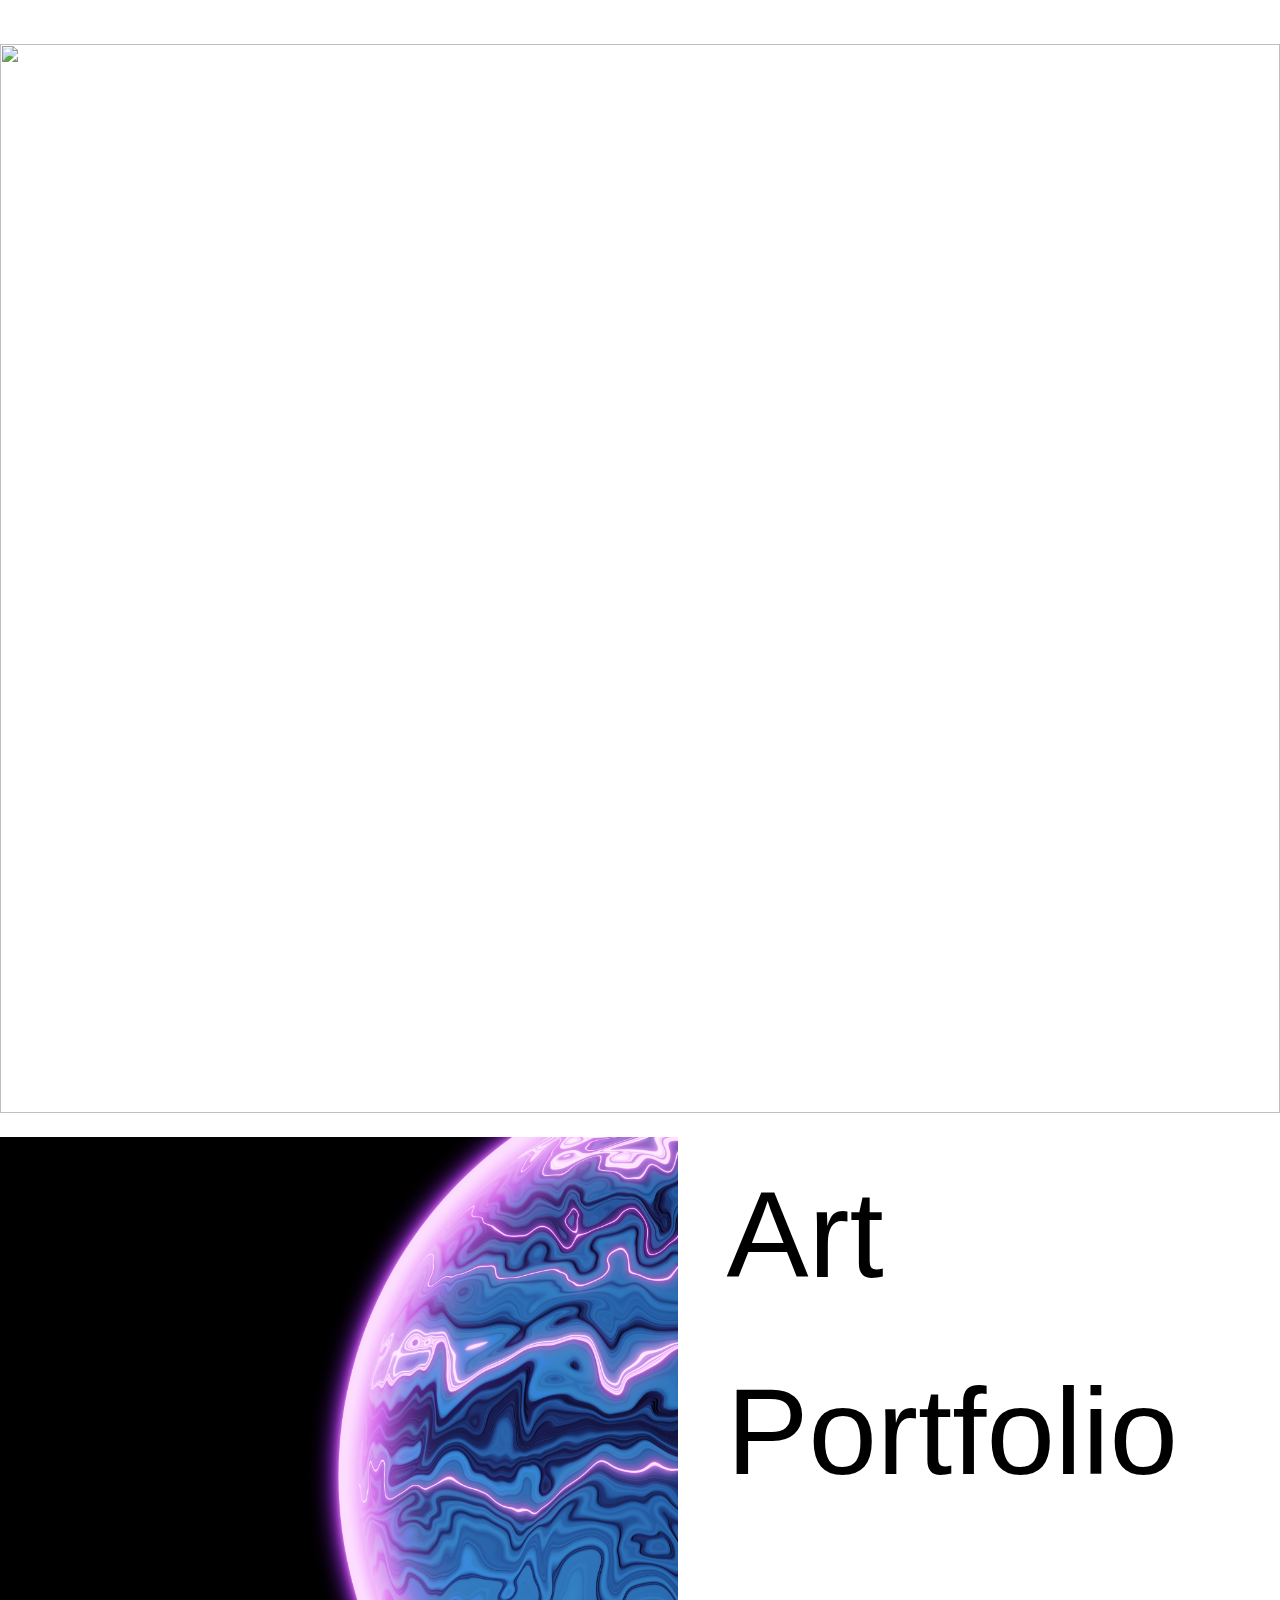
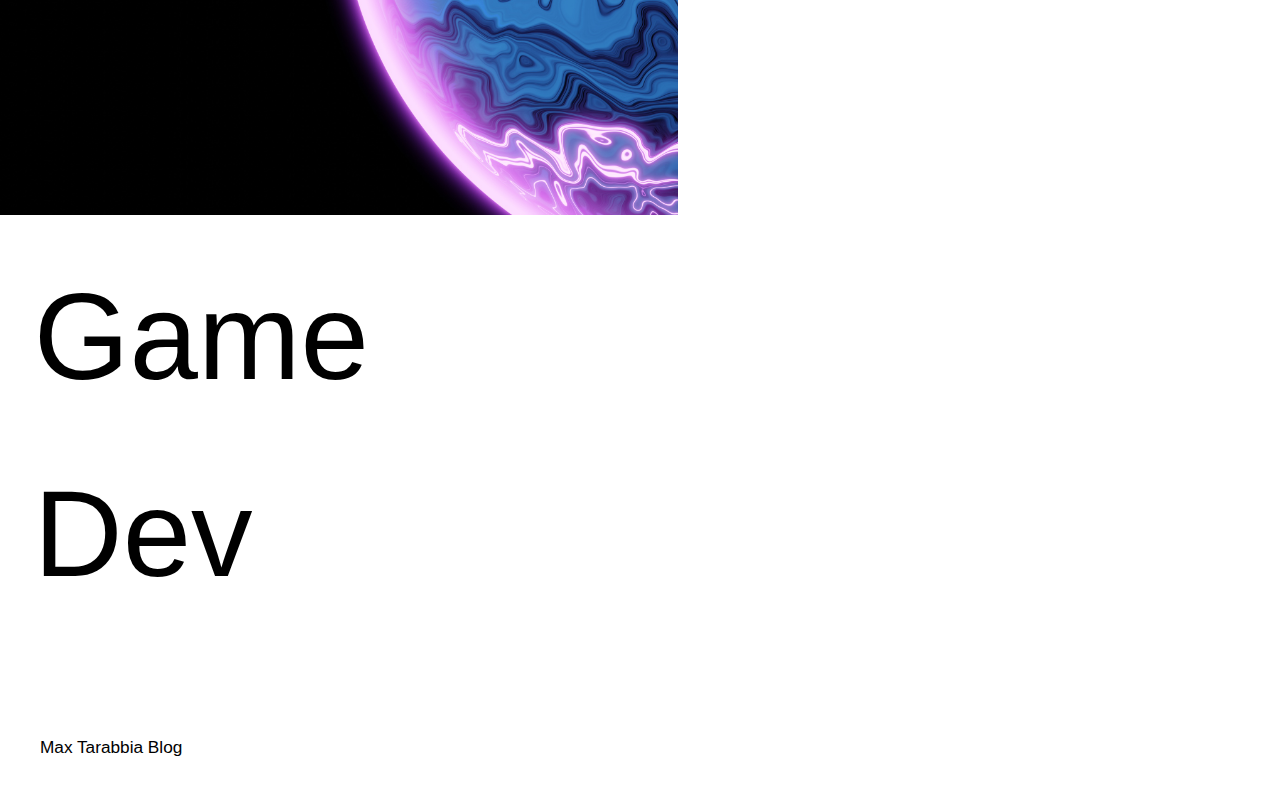
==== commit 8acb4f16: "Added GameDev page" ====
--- a/index.html
+++ b/index.html
@@ -31,7 +31,8 @@
 .wp-block-site-title a:where(:not(.wp-element-button)):focus{text-decoration: underline dashed;}
 .wp-block-site-title a:where(:not(.wp-element-button)):active{color: var(--wp--preset--color--secondary);text-decoration: none;}</style>
 <style id="wp-block-group-inline-css">.wp-block-group{box-sizing:border-box}</style>
-<style id="wp-block-navigation-link-inline-css">.wp-block-navigation .wp-block-navigation-item__label{overflow-wrap:break-word;word-break:normal}.wp-block-navigation .wp-block-navigation-item__description{display:none}</style>
+<style id="wp-block-navigation-link-inline-css">.wp-block-navigation .wp-block-navigation-item__label{overflow-wrap:break-word;word-break:normal}.wp-block-navigation .wp-block-navigation-item__description{display:none}
+.wp-block-navigation-link{font-size: var(--wp--preset--font-size--xx-large);}</style>
 <link rel="stylesheet" id="wp-block-navigation-css" href="/wp-includes/blocks/navigation/style.min.css?ver=6.2.2" media="all">
 <style id="wp-block-navigation-inline-css">.wp-block-navigation{font-size: var(--wp--preset--font-size--small);}
 .wp-block-navigation a:where(:not(.wp-element-button)){color: inherit;text-decoration: none;}
@@ -56,7 +57,7 @@
 <style id="wp-duotone-unset-7-inline-css">.wp-duotone-unset-7 > .wp-block-cover__image-background, .wp-duotone-unset-7 > .wp-block-cover__video-background{filter:none !important;}</style>
 <style id="wp-block-library-inline-css">:root{--wp-admin-theme-color:#007cba;--wp-admin-theme-color--rgb:0,124,186;--wp-admin-theme-color-darker-10:#006ba1;--wp-admin-theme-color-darker-10--rgb:0,107,161;--wp-admin-theme-color-darker-20:#005a87;--wp-admin-theme-color-darker-20--rgb:0,90,135;--wp-admin-border-width-focus:2px;--wp-block-synced-color:#7a00df;--wp-block-synced-color--rgb:122,0,223}@media (-webkit-min-device-pixel-ratio:2),(min-resolution:192dpi){:root{--wp-admin-border-width-focus:1.5px}}.wp-element-button{cursor:pointer}:root{--wp--preset--font-size--normal:16px;--wp--preset--font-size--huge:42px}:root .has-very-light-gray-background-color{background-color:#eee}:root .has-very-dark-gray-background-color{background-color:#313131}:root .has-very-light-gray-color{color:#eee}:root .has-very-dark-gray-color{color:#313131}:root .has-vivid-green-cyan-to-vivid-cyan-blue-gradient-background{background:linear-gradient(135deg,#00d084,#0693e3)}:root .has-purple-crush-gradient-background{background:linear-gradient(135deg,#34e2e4,#4721fb 50%,#ab1dfe)}:root .has-hazy-dawn-gradient-background{background:linear-gradient(135deg,#faaca8,#dad0ec)}:root .has-subdued-olive-gradient-background{background:linear-gradient(135deg,#fafae1,#67a671)}:root .has-atomic-cream-gradient-background{background:linear-gradient(135deg,#fdd79a,#004a59)}:root .has-nightshade-gradient-background{background:linear-gradient(135deg,#330968,#31cdcf)}:root .has-midnight-gradient-background{background:linear-gradient(135deg,#020381,#2874fc)}.has-regular-font-size{font-size:1em}.has-larger-font-size{font-size:2.625em}.has-normal-font-size{font-size:var(--wp--preset--font-size--normal)}.has-huge-font-size{font-size:var(--wp--preset--font-size--huge)}.has-text-align-center{text-align:center}.has-text-align-left{text-align:left}.has-text-align-right{text-align:right}#end-resizable-editor-section{display:none}.aligncenter{clear:both}.items-justified-left{justify-content:flex-start}.items-justified-center{justify-content:center}.items-justified-right{justify-content:flex-end}.items-justified-space-between{justify-content:space-between}.screen-reader-text{clip:rect(1px,1px,1px,1px);word-wrap:normal!important;border:0;-webkit-clip-path:inset(50%);clip-path:inset(50%);height:1px;margin:-1px;overflow:hidden;padding:0;position:absolute;width:1px}.screen-reader-text:focus{clip:auto!important;background-color:#ddd;-webkit-clip-path:none;clip-path:none;color:#444;display:block;font-size:1em;height:auto;left:5px;line-height:normal;padding:15px 23px 14px;text-decoration:none;top:5px;width:auto;z-index:100000}html :where(.has-border-color){border-style:solid}html :where([style*=border-top-color]){border-top-style:solid}html :where([style*=border-right-color]){border-right-style:solid}html :where([style*=border-bottom-color]){border-bottom-style:solid}html :where([style*=border-left-color]){border-left-style:solid}html :where([style*=border-width]){border-style:solid}html :where([style*=border-top-width]){border-top-style:solid}html :where([style*=border-right-width]){border-right-style:solid}html :where([style*=border-bottom-width]){border-bottom-style:solid}html :where([style*=border-left-width]){border-left-style:solid}html :where(img[class*=wp-image-]){height:auto;max-width:100%}figure{margin:0 0 1em}html :where(.is-position-sticky){--wp-admin--admin-bar--position-offset:var(--wp-admin--admin-bar--height,0px)}@media screen and (max-width:600px){html :where(.is-position-sticky){--wp-admin--admin-bar--position-offset:0px}}</style>
 <style id="global-styles-inline-css">body{--wp--preset--color--black: #000000;--wp--preset--color--cyan-bluish-gray: #abb8c3;--wp--preset--color--white: #ffffff;--wp--preset--color--pale-pink: #f78da7;--wp--preset--color--vivid-red: #cf2e2e;--wp--preset--color--luminous-vivid-orange: #ff6900;--wp--preset--color--luminous-vivid-amber: #fcb900;--wp--preset--color--light-green-cyan: #7bdcb5;--wp--preset--color--vivid-green-cyan: #00d084;--wp--preset--color--pale-cyan-blue: #8ed1fc;--wp--preset--color--vivid-cyan-blue: #0693e3;--wp--preset--color--vivid-purple: #9b51e0;--wp--preset--color--base: #ffffff;--wp--preset--color--contrast: #000000;--wp--preset--color--primary: #9DFF20;--wp--preset--color--secondary: #345C00;--wp--preset--color--tertiary: #F6F6F6;--wp--preset--gradient--vivid-cyan-blue-to-vivid-purple: linear-gradient(135deg,rgba(6,147,227,1) 0%,rgb(155,81,224) 100%);--wp--preset--gradient--light-green-cyan-to-vivid-green-cyan: linear-gradient(135deg,rgb(122,220,180) 0%,rgb(0,208,130) 100%);--wp--preset--gradient--luminous-vivid-amber-to-luminous-vivid-orange: linear-gradient(135deg,rgba(252,185,0,1) 0%,rgba(255,105,0,1) 100%);--wp--preset--gradient--luminous-vivid-orange-to-vivid-red: linear-gradient(135deg,rgba(255,105,0,1) 0%,rgb(207,46,46) 100%);--wp--preset--gradient--very-light-gray-to-cyan-bluish-gray: linear-gradient(135deg,rgb(238,238,238) 0%,rgb(169,184,195) 100%);--wp--preset--gradient--cool-to-warm-spectrum: linear-gradient(135deg,rgb(74,234,220) 0%,rgb(151,120,209) 20%,rgb(207,42,186) 40%,rgb(238,44,130) 60%,rgb(251,105,98) 80%,rgb(254,248,76) 100%);--wp--preset--gradient--blush-light-purple: linear-gradient(135deg,rgb(255,206,236) 0%,rgb(152,150,240) 100%);--wp--preset--gradient--blush-bordeaux: linear-gradient(135deg,rgb(254,205,165) 0%,rgb(254,45,45) 50%,rgb(107,0,62) 100%);--wp--preset--gradient--luminous-dusk: linear-gradient(135deg,rgb(255,203,112) 0%,rgb(199,81,192) 50%,rgb(65,88,208) 100%);--wp--preset--gradient--pale-ocean: linear-gradient(135deg,rgb(255,245,203) 0%,rgb(182,227,212) 50%,rgb(51,167,181) 100%);--wp--preset--gradient--electric-grass: linear-gradient(135deg,rgb(202,248,128) 0%,rgb(113,206,126) 100%);--wp--preset--gradient--midnight: linear-gradient(135deg,rgb(2,3,129) 0%,rgb(40,116,252) 100%);--wp--preset--duotone--dark-grayscale: url('#wp-duotone-dark-grayscale');--wp--preset--duotone--grayscale: url('#wp-duotone-grayscale');--wp--preset--duotone--purple-yellow: url('#wp-duotone-purple-yellow');--wp--preset--duotone--blue-red: url('#wp-duotone-blue-red');--wp--preset--duotone--midnight: url('#wp-duotone-midnight');--wp--preset--duotone--magenta-yellow: url('#wp-duotone-magenta-yellow');--wp--preset--duotone--purple-green: url('#wp-duotone-purple-green');--wp--preset--duotone--blue-orange: url('#wp-duotone-blue-orange');--wp--preset--font-size--small: clamp(0.875rem, 0.875rem + ((1vw - 0.48rem) * 0.24), 1rem);--wp--preset--font-size--medium: clamp(1rem, 1rem + ((1vw - 0.48rem) * 0.24), 1.125rem);--wp--preset--font-size--large: clamp(1.75rem, 1.75rem + ((1vw - 0.48rem) * 0.24), 1.875rem);--wp--preset--font-size--x-large: 2.25rem;--wp--preset--font-size--xx-large: clamp(4rem, 4rem + ((1vw - 0.48rem) * 11.538), 10rem);--wp--preset--font-family--dm-sans: "DM Sans", sans-serif;--wp--preset--font-family--ibm-plex-mono: 'IBM Plex Mono', monospace;--wp--preset--font-family--inter: "Inter", sans-serif;--wp--preset--font-family--system-font: -apple-system,BlinkMacSystemFont,"Segoe UI",Roboto,Oxygen-Sans,Ubuntu,Cantarell,"Helvetica Neue",sans-serif;--wp--preset--font-family--source-serif-pro: "Source Serif Pro", serif;--wp--preset--spacing--30: clamp(1.5rem, 5vw, 2rem);--wp--preset--spacing--40: clamp(1.8rem, 1.8rem + ((1vw - 0.48rem) * 2.885), 3rem);--wp--preset--spacing--50: clamp(2.5rem, 8vw, 4.5rem);--wp--preset--spacing--60: clamp(3.75rem, 10vw, 7rem);--wp--preset--spacing--70: clamp(5rem, 5.25rem + ((1vw - 0.48rem) * 9.096), 8rem);--wp--preset--spacing--80: clamp(7rem, 14vw, 11rem);--wp--preset--shadow--natural: 6px 6px 9px rgba(0, 0, 0, 0.2);--wp--preset--shadow--deep: 12px 12px 50px rgba(0, 0, 0, 0.4);--wp--preset--shadow--sharp: 6px 6px 0px rgba(0, 0, 0, 0.2);--wp--preset--shadow--outlined: 6px 6px 0px -3px rgba(255, 255, 255, 1), 6px 6px rgba(0, 0, 0, 1);--wp--preset--shadow--crisp: 6px 6px 0px rgba(0, 0, 0, 1);}body { margin: 0;--wp--style--global--content-size: 650px;--wp--style--global--wide-size: 1200px; }.wp-site-blocks { padding-top: var(--wp--style--root--padding-top); padding-bottom: var(--wp--style--root--padding-bottom); }.has-global-padding { padding-right: var(--wp--style--root--padding-right); padding-left: var(--wp--style--root--padding-left); }.has-global-padding :where(.has-global-padding) { padding-right: 0; padding-left: 0; }.has-global-padding > .alignfull { margin-right: calc(var(--wp--style--root--padding-right) * -1); margin-left: calc(var(--wp--style--root--padding-left) * -1); }.has-global-padding :where(.has-global-padding) > .alignfull { margin-right: 0; margin-left: 0; }.has-global-padding > .alignfull:where(:not(.has-global-padding)) > :where([class*="wp-block-"]:not(.alignfull):not([class*="__"]),p,h1,h2,h3,h4,h5,h6,ul,ol) { padding-right: var(--wp--style--root--padding-right); padding-left: var(--wp--style--root--padding-left); }.has-global-padding :where(.has-global-padding) > .alignfull:where(:not(.has-global-padding)) > :where([class*="wp-block-"]:not(.alignfull):not([class*="__"]),p,h1,h2,h3,h4,h5,h6,ul,ol) { padding-right: 0; padding-left: 0; }.wp-site-blocks > .alignleft { float: left; margin-right: 2em; }.wp-site-blocks > .alignright { float: right; margin-left: 2em; }.wp-site-blocks > .aligncenter { justify-content: center; margin-left: auto; margin-right: auto; }.wp-site-blocks > * { margin-block-start: 0; margin-block-end: 0; }.wp-site-blocks > * + * { margin-block-start: 1.5rem; }body { --wp--style--block-gap: 1.5rem; }body .is-layout-flow > *{margin-block-start: 0;margin-block-end: 0;}body .is-layout-flow > * + *{margin-block-start: 1.5rem;margin-block-end: 0;}body .is-layout-constrained > *{margin-block-start: 0;margin-block-end: 0;}body .is-layout-constrained > * + *{margin-block-start: 1.5rem;margin-block-end: 0;}body .is-layout-flex{gap: 1.5rem;}body .is-layout-flow > .alignleft{float: left;margin-inline-start: 0;margin-inline-end: 2em;}body .is-layout-flow > .alignright{float: right;margin-inline-start: 2em;margin-inline-end: 0;}body .is-layout-flow > .aligncenter{margin-left: auto !important;margin-right: auto !important;}body .is-layout-constrained > .alignleft{float: left;margin-inline-start: 0;margin-inline-end: 2em;}body .is-layout-constrained > .alignright{float: right;margin-inline-start: 2em;margin-inline-end: 0;}body .is-layout-constrained > .aligncenter{margin-left: auto !important;margin-right: auto !important;}body .is-layout-constrained > :where(:not(.alignleft):not(.alignright):not(.alignfull)){max-width: var(--wp--style--global--content-size);margin-left: auto !important;margin-right: auto !important;}body .is-layout-constrained > .alignwide{max-width: var(--wp--style--global--wide-size);}body .is-layout-flex{display: flex;}body .is-layout-flex{flex-wrap: wrap;align-items: center;}body .is-layout-flex > *{margin: 0;}body{background-color: var(--wp--preset--color--base);color: var(--wp--preset--color--contrast);font-family: var(--wp--preset--font-family--system-font);font-size: var(--wp--preset--font-size--medium);line-height: 1.6;--wp--style--root--padding-top: var(--wp--preset--spacing--40);--wp--style--root--padding-right: var(--wp--preset--spacing--30);--wp--style--root--padding-bottom: var(--wp--preset--spacing--40);--wp--style--root--padding-left: var(--wp--preset--spacing--30);}a:where(:not(.wp-element-button)){color: var(--wp--preset--color--contrast);text-decoration: underline;}a:where(:not(.wp-element-button)):hover{text-decoration: none;}a:where(:not(.wp-element-button)):focus{text-decoration: underline dashed;}a:where(:not(.wp-element-button)):active{color: var(--wp--preset--color--secondary);text-decoration: none;}h1, h2, h3, h4, h5, h6{font-weight: 400;line-height: 1.4;}h1{font-size: clamp(2.719rem, 2.719rem + ((1vw - 0.48rem) * 1.742), 3.625rem);line-height: 1.2;}h2{font-size: clamp(2.625rem, calc(2.625rem + ((1vw - 0.48rem) * 8.4135)), 3.25rem);line-height: 1.2;}h3{font-size: var(--wp--preset--font-size--x-large);}h4{font-size: var(--wp--preset--font-size--large);}h5{font-size: var(--wp--preset--font-size--medium);font-weight: 700;text-transform: uppercase;}h6{font-size: var(--wp--preset--font-size--medium);text-transform: uppercase;}.wp-element-button, .wp-block-button__link{background-color: var(--wp--preset--color--primary);border-radius: 0;border-width: 0;color: var(--wp--preset--color--contrast);font-family: inherit;font-size: inherit;line-height: inherit;padding: calc(0.667em + 2px) calc(1.333em + 2px);text-decoration: none;}.wp-element-button:visited, .wp-block-button__link:visited{color: var(--wp--preset--color--contrast);}.wp-element-button:hover, .wp-block-button__link:hover{background-color: var(--wp--preset--color--contrast);color: var(--wp--preset--color--base);}.wp-element-button:focus, .wp-block-button__link:focus{background-color: var(--wp--preset--color--contrast);color: var(--wp--preset--color--base);}.wp-element-button:active, .wp-block-button__link:active{background-color: var(--wp--preset--color--secondary);color: var(--wp--preset--color--base);}.has-black-color{color: var(--wp--preset--color--black) !important;}.has-cyan-bluish-gray-color{color: var(--wp--preset--color--cyan-bluish-gray) !important;}.has-white-color{color: var(--wp--preset--color--white) !important;}.has-pale-pink-color{color: var(--wp--preset--color--pale-pink) !important;}.has-vivid-red-color{color: var(--wp--preset--color--vivid-red) !important;}.has-luminous-vivid-orange-color{color: var(--wp--preset--color--luminous-vivid-orange) !important;}.has-luminous-vivid-amber-color{color: var(--wp--preset--color--luminous-vivid-amber) !important;}.has-light-green-cyan-color{color: var(--wp--preset--color--light-green-cyan) !important;}.has-vivid-green-cyan-color{color: var(--wp--preset--color--vivid-green-cyan) !important;}.has-pale-cyan-blue-color{color: var(--wp--preset--color--pale-cyan-blue) !important;}.has-vivid-cyan-blue-color{color: var(--wp--preset--color--vivid-cyan-blue) !important;}.has-vivid-purple-color{color: var(--wp--preset--color--vivid-purple) !important;}.has-base-color{color: var(--wp--preset--color--base) !important;}.has-contrast-color{color: var(--wp--preset--color--contrast) !important;}.has-primary-color{color: var(--wp--preset--color--primary) !important;}.has-secondary-color{color: var(--wp--preset--color--secondary) !important;}.has-tertiary-color{color: var(--wp--preset--color--tertiary) !important;}.has-black-background-color{background-color: var(--wp--preset--color--black) !important;}.has-cyan-bluish-gray-background-color{background-color: var(--wp--preset--color--cyan-bluish-gray) !important;}.has-white-background-color{background-color: var(--wp--preset--color--white) !important;}.has-pale-pink-background-color{background-color: var(--wp--preset--color--pale-pink) !important;}.has-vivid-red-background-color{background-color: var(--wp--preset--color--vivid-red) !important;}.has-luminous-vivid-orange-background-color{background-color: var(--wp--preset--color--luminous-vivid-orange) !important;}.has-luminous-vivid-amber-background-color{background-color: var(--wp--preset--color--luminous-vivid-amber) !important;}.has-light-green-cyan-background-color{background-color: var(--wp--preset--color--light-green-cyan) !important;}.has-vivid-green-cyan-background-color{background-color: var(--wp--preset--color--vivid-green-cyan) !important;}.has-pale-cyan-blue-background-color{background-color: var(--wp--preset--color--pale-cyan-blue) !important;}.has-vivid-cyan-blue-background-color{background-color: var(--wp--preset--color--vivid-cyan-blue) !important;}.has-vivid-purple-background-color{background-color: var(--wp--preset--color--vivid-purple) !important;}.has-base-background-color{background-color: var(--wp--preset--color--base) !important;}.has-contrast-background-color{background-color: var(--wp--preset--color--contrast) !important;}.has-primary-background-color{background-color: var(--wp--preset--color--primary) !important;}.has-secondary-background-color{background-color: var(--wp--preset--color--secondary) !important;}.has-tertiary-background-color{background-color: var(--wp--preset--color--tertiary) !important;}.has-black-border-color{border-color: var(--wp--preset--color--black) !important;}.has-cyan-bluish-gray-border-color{border-color: var(--wp--preset--color--cyan-bluish-gray) !important;}.has-white-border-color{border-color: var(--wp--preset--color--white) !important;}.has-pale-pink-border-color{border-color: var(--wp--preset--color--pale-pink) !important;}.has-vivid-red-border-color{border-color: var(--wp--preset--color--vivid-red) !important;}.has-luminous-vivid-orange-border-color{border-color: var(--wp--preset--color--luminous-vivid-orange) !important;}.has-luminous-vivid-amber-border-color{border-color: var(--wp--preset--color--luminous-vivid-amber) !important;}.has-light-green-cyan-border-color{border-color: var(--wp--preset--color--light-green-cyan) !important;}.has-vivid-green-cyan-border-color{border-color: var(--wp--preset--color--vivid-green-cyan) !important;}.has-pale-cyan-blue-border-color{border-color: var(--wp--preset--color--pale-cyan-blue) !important;}.has-vivid-cyan-blue-border-color{border-color: var(--wp--preset--color--vivid-cyan-blue) !important;}.has-vivid-purple-border-color{border-color: var(--wp--preset--color--vivid-purple) !important;}.has-base-border-color{border-color: var(--wp--preset--color--base) !important;}.has-contrast-border-color{border-color: var(--wp--preset--color--contrast) !important;}.has-primary-border-color{border-color: var(--wp--preset--color--primary) !important;}.has-secondary-border-color{border-color: var(--wp--preset--color--secondary) !important;}.has-tertiary-border-color{border-color: var(--wp--preset--color--tertiary) !important;}.has-vivid-cyan-blue-to-vivid-purple-gradient-background{background: var(--wp--preset--gradient--vivid-cyan-blue-to-vivid-purple) !important;}.has-light-green-cyan-to-vivid-green-cyan-gradient-background{background: var(--wp--preset--gradient--light-green-cyan-to-vivid-green-cyan) !important;}.has-luminous-vivid-amber-to-luminous-vivid-orange-gradient-background{background: var(--wp--preset--gradient--luminous-vivid-amber-to-luminous-vivid-orange) !important;}.has-luminous-vivid-orange-to-vivid-red-gradient-background{background: var(--wp--preset--gradient--luminous-vivid-orange-to-vivid-red) !important;}.has-very-light-gray-to-cyan-bluish-gray-gradient-background{background: var(--wp--preset--gradient--very-light-gray-to-cyan-bluish-gray) !important;}.has-cool-to-warm-spectrum-gradient-background{background: var(--wp--preset--gradient--cool-to-warm-spectrum) !important;}.has-blush-light-purple-gradient-background{background: var(--wp--preset--gradient--blush-light-purple) !important;}.has-blush-bordeaux-gradient-background{background: var(--wp--preset--gradient--blush-bordeaux) !important;}.has-luminous-dusk-gradient-background{background: var(--wp--preset--gradient--luminous-dusk) !important;}.has-pale-ocean-gradient-background{background: var(--wp--preset--gradient--pale-ocean) !important;}.has-electric-grass-gradient-background{background: var(--wp--preset--gradient--electric-grass) !important;}.has-midnight-gradient-background{background: var(--wp--preset--gradient--midnight) !important;}.has-small-font-size{font-size: var(--wp--preset--font-size--small) !important;}.has-medium-font-size{font-size: var(--wp--preset--font-size--medium) !important;}.has-large-font-size{font-size: var(--wp--preset--font-size--large) !important;}.has-x-large-font-size{font-size: var(--wp--preset--font-size--x-large) !important;}.has-xx-large-font-size{font-size: var(--wp--preset--font-size--xx-large) !important;}.has-dm-sans-font-family{font-family: var(--wp--preset--font-family--dm-sans) !important;}.has-ibm-plex-mono-font-family{font-family: var(--wp--preset--font-family--ibm-plex-mono) !important;}.has-inter-font-family{font-family: var(--wp--preset--font-family--inter) !important;}.has-system-font-font-family{font-family: var(--wp--preset--font-family--system-font) !important;}.has-source-serif-pro-font-family{font-family: var(--wp--preset--font-family--source-serif-pro) !important;}</style>
-<style id="core-block-supports-inline-css">.wp-container-4.wp-container-4{justify-content:flex-end;}.wp-container-6.wp-container-6{flex-wrap:nowrap;}.wp-container-9.wp-container-9{flex-wrap:nowrap;gap:var(--wp--preset--spacing--70);flex-direction:column;align-items:center;}.wp-container-10.wp-container-10{justify-content:space-between;}</style>
+<style id="core-block-supports-inline-css">.wp-container-4.wp-container-4{justify-content:flex-end;}.wp-container-6.wp-container-6{flex-wrap:nowrap;}.wp-container-9.wp-container-9{flex-wrap:nowrap;gap:var(--wp--preset--spacing--70);flex-direction:column;align-items:center;}.wp-container-12.wp-container-12{justify-content:space-between;}</style>
 <style id="wp-webfonts-inline-css">@font-face{font-family:"DM Sans";font-style:normal;font-weight:400;font-display:fallback;src:url('/wp-content/themes/twentytwentythree/assets/fonts/dm-sans/DMSans-Regular.woff2') format('woff2');font-stretch:normal;}@font-face{font-family:"DM Sans";font-style:italic;font-weight:400;font-display:fallback;src:url('/wp-content/themes/twentytwentythree/assets/fonts/dm-sans/DMSans-Regular-Italic.woff2') format('woff2');font-stretch:normal;}@font-face{font-family:"DM Sans";font-style:normal;font-weight:700;font-display:fallback;src:url('/wp-content/themes/twentytwentythree/assets/fonts/dm-sans/DMSans-Bold.woff2') format('woff2');font-stretch:normal;}@font-face{font-family:"DM Sans";font-style:italic;font-weight:700;font-display:fallback;src:url('/wp-content/themes/twentytwentythree/assets/fonts/dm-sans/DMSans-Bold-Italic.woff2') format('woff2');font-stretch:normal;}@font-face{font-family:"IBM Plex Mono";font-style:normal;font-weight:300;font-display:block;src:url('/wp-content/themes/twentytwentythree/assets/fonts/ibm-plex-mono/IBMPlexMono-Light.woff2') format('woff2');font-stretch:normal;}@font-face{font-family:"IBM Plex Mono";font-style:normal;font-weight:400;font-display:block;src:url('/wp-content/themes/twentytwentythree/assets/fonts/ibm-plex-mono/IBMPlexMono-Regular.woff2') format('woff2');font-stretch:normal;}@font-face{font-family:"IBM Plex Mono";font-style:italic;font-weight:400;font-display:block;src:url('/wp-content/themes/twentytwentythree/assets/fonts/ibm-plex-mono/IBMPlexMono-Italic.woff2') format('woff2');font-stretch:normal;}@font-face{font-family:"IBM Plex Mono";font-style:normal;font-weight:700;font-display:block;src:url('/wp-content/themes/twentytwentythree/assets/fonts/ibm-plex-mono/IBMPlexMono-Bold.woff2') format('woff2');font-stretch:normal;}@font-face{font-family:Inter;font-style:normal;font-weight:200 900;font-display:fallback;src:url('/wp-content/themes/twentytwentythree/assets/fonts/inter/Inter-VariableFont_slnt,wght.ttf') format('truetype');font-stretch:normal;}@font-face{font-family:"Source Serif Pro";font-style:normal;font-weight:200 900;font-display:fallback;src:url('/wp-content/themes/twentytwentythree/assets/fonts/source-serif-pro/SourceSerif4Variable-Roman.ttf.woff2') format('woff2');font-stretch:normal;}@font-face{font-family:"Source Serif Pro";font-style:italic;font-weight:200 900;font-display:fallback;src:url('/wp-content/themes/twentytwentythree/assets/fonts/source-serif-pro/SourceSerif4Variable-Italic.ttf.woff2') format('woff2');font-stretch:normal;}</style>
 <script src="/wp-includes/blocks/navigation/view.min.js?ver=c24330f635f5cb9d5e0e" id="wp-block-navigation-view-js"></script>
 <script src="/wp-includes/blocks/navigation/view-modal.min.js?ver=f51363b18f0497ec84da" id="wp-block-navigation-view-2-js"></script>
@@ -70,7 +71,7 @@
 <svg xmlns="http://www.w3.org/2000/svg" viewbox="0 0 0 0" width="0" height="0" focusable="false" role="none" style="visibility: hidden; position: absolute; left: -9999px; overflow: hidden;"><defs><filter id="wp-duotone-dark-grayscale"><fecolormatrix color-interpolation-filters="sRGB" type="matrix" values=" .299 .587 .114 0 0 .299 .587 .114 0 0 .299 .587 .114 0 0 .299 .587 .114 0 0 "></fecolormatrix><fecomponenttransfer color-interpolation-filters="sRGB"><fefuncr type="table" tablevalues="0 0.49803921568627"></fefuncr><fefuncg type="table" tablevalues="0 0.49803921568627"></fefuncg><fefuncb type="table" tablevalues="0 0.49803921568627"></fefuncb><fefunca type="table" tablevalues="1 1"></fefunca></fecomponenttransfer><fecomposite in2="SourceGraphic" operator="in"></fecomposite></filter></defs></svg><svg xmlns="http://www.w3.org/2000/svg" viewbox="0 0 0 0" width="0" height="0" focusable="false" role="none" style="visibility: hidden; position: absolute; left: -9999px; overflow: hidden;"><defs><filter id="wp-duotone-grayscale"><fecolormatrix color-interpolation-filters="sRGB" type="matrix" values=" .299 .587 .114 0 0 .299 .587 .114 0 0 .299 .587 .114 0 0 .299 .587 .114 0 0 "></fecolormatrix><fecomponenttransfer color-interpolation-filters="sRGB"><fefuncr type="table" tablevalues="0 1"></fefuncr><fefuncg type="table" tablevalues="0 1"></fefuncg><fefuncb type="table" tablevalues="0 1"></fefuncb><fefunca type="table" tablevalues="1 1"></fefunca></fecomponenttransfer><fecomposite in2="SourceGraphic" operator="in"></fecomposite></filter></defs></svg><svg xmlns="http://www.w3.org/2000/svg" viewbox="0 0 0 0" width="0" height="0" focusable="false" role="none" style="visibility: hidden; position: absolute; left: -9999px; overflow: hidden;"><defs><filter id="wp-duotone-purple-yellow"><fecolormatrix color-interpolation-filters="sRGB" type="matrix" values=" .299 .587 .114 0 0 .299 .587 .114 0 0 .299 .587 .114 0 0 .299 .587 .114 0 0 "></fecolormatrix><fecomponenttransfer color-interpolation-filters="sRGB"><fefuncr type="table" tablevalues="0.54901960784314 0.98823529411765"></fefuncr><fefuncg type="table" tablevalues="0 1"></fefuncg><fefuncb type="table" tablevalues="0.71764705882353 0.25490196078431"></fefuncb><fefunca type="table" tablevalues="1 1"></fefunca></fecomponenttransfer><fecomposite in2="SourceGraphic" operator="in"></fecomposite></filter></defs></svg><svg xmlns="http://www.w3.org/2000/svg" viewbox="0 0 0 0" width="0" height="0" focusable="false" role="none" style="visibility: hidden; position: absolute; left: -9999px; overflow: hidden;"><defs><filter id="wp-duotone-blue-red"><fecolormatrix color-interpolation-filters="sRGB" type="matrix" values=" .299 .587 .114 0 0 .299 .587 .114 0 0 .299 .587 .114 0 0 .299 .587 .114 0 0 "></fecolormatrix><fecomponenttransfer color-interpolation-filters="sRGB"><fefuncr type="table" tablevalues="0 1"></fefuncr><fefuncg type="table" tablevalues="0 0.27843137254902"></fefuncg><fefuncb type="table" tablevalues="0.5921568627451 0.27843137254902"></fefuncb><fefunca type="table" tablevalues="1 1"></fefunca></fecomponenttransfer><fecomposite in2="SourceGraphic" operator="in"></fecomposite></filter></defs></svg><svg xmlns="http://www.w3.org/2000/svg" viewbox="0 0 0 0" width="0" height="0" focusable="false" role="none" style="visibility: hidden; position: absolute; left: -9999px; overflow: hidden;"><defs><filter id="wp-duotone-midnight"><fecolormatrix color-interpolation-filters="sRGB" type="matrix" values=" .299 .587 .114 0 0 .299 .587 .114 0 0 .299 .587 .114 0 0 .299 .587 .114 0 0 "></fecolormatrix><fecomponenttransfer color-interpolation-filters="sRGB"><fefuncr type="table" tablevalues="0 0"></fefuncr><fefuncg type="table" tablevalues="0 0.64705882352941"></fefuncg><fefuncb type="table" tablevalues="0 1"></fefuncb><fefunca type="table" tablevalues="1 1"></fefunca></fecomponenttransfer><fecomposite in2="SourceGraphic" operator="in"></fecomposite></filter></defs></svg><svg xmlns="http://www.w3.org/2000/svg" viewbox="0 0 0 0" width="0" height="0" focusable="false" role="none" style="visibility: hidden; position: absolute; left: -9999px; overflow: hidden;"><defs><filter id="wp-duotone-magenta-yellow"><fecolormatrix color-interpolation-filters="sRGB" type="matrix" values=" .299 .587 .114 0 0 .299 .587 .114 0 0 .299 .587 .114 0 0 .299 .587 .114 0 0 "></fecolormatrix><fecomponenttransfer color-interpolation-filters="sRGB"><fefuncr type="table" tablevalues="0.78039215686275 1"></fefuncr><fefuncg type="table" tablevalues="0 0.94901960784314"></fefuncg><fefuncb type="table" tablevalues="0.35294117647059 0.47058823529412"></fefuncb><fefunca type="table" tablevalues="1 1"></fefunca></fecomponenttransfer><fecomposite in2="SourceGraphic" operator="in"></fecomposite></filter></defs></svg><svg xmlns="http://www.w3.org/2000/svg" viewbox="0 0 0 0" width="0" height="0" focusable="false" role="none" style="visibility: hidden; position: absolute; left: -9999px; overflow: hidden;"><defs><filter id="wp-duotone-purple-green"><fecolormatrix color-interpolation-filters="sRGB" type="matrix" values=" .299 .587 .114 0 0 .299 .587 .114 0 0 .299 .587 .114 0 0 .299 .587 .114 0 0 "></fecolormatrix><fecomponenttransfer color-interpolation-filters="sRGB"><fefuncr type="table" tablevalues="0.65098039215686 0.40392156862745"></fefuncr><fefuncg type="table" tablevalues="0 1"></fefuncg><fefuncb type="table" tablevalues="0.44705882352941 0.4"></fefuncb><fefunca type="table" tablevalues="1 1"></fefunca></fecomponenttransfer><fecomposite in2="SourceGraphic" operator="in"></fecomposite></filter></defs></svg><svg xmlns="http://www.w3.org/2000/svg" viewbox="0 0 0 0" width="0" height="0" focusable="false" role="none" style="visibility: hidden; position: absolute; left: -9999px; overflow: hidden;"><defs><filter id="wp-duotone-blue-orange"><fecolormatrix color-interpolation-filters="sRGB" type="matrix" values=" .299 .587 .114 0 0 .299 .587 .114 0 0 .299 .587 .114 0 0 .299 .587 .114 0 0 "></fecolormatrix><fecomponenttransfer color-interpolation-filters="sRGB"><fefuncr type="table" tablevalues="0.098039215686275 1"></fefuncr><fefuncg type="table" tablevalues="0 0.66274509803922"></fefuncg><fefuncb type="table" tablevalues="0.84705882352941 0.41960784313725"></fefuncb><fefunca type="table" tablevalues="1 1"></fefunca></fecomponenttransfer><fecomposite in2="SourceGraphic" operator="in"></fecomposite></filter></defs></svg>
 <div class="wp-site-blocks">
 <div class="wp-duotone-unset-7 wp-block-cover alignfull" style="padding-right:var(--wp--preset--spacing--60);padding-left:var(--wp--preset--spacing--60);min-height:536px">
-<span aria-hidden="true" class="wp-block-cover__background has-background-dim-0 has-background-dim"></span><img decoding="async" class="wp-block-cover__image-background wp-image-10" alt="" src="/wp-content/uploads/2023/06/clamped-cubes.png" data-object-fit="cover"><div class="wp-block-cover__inner-container">
+<span aria-hidden="true" class="wp-block-cover__background has-background-dim-0 has-background-dim"></span><img decoding="async" class="wp-block-cover__image-background wp-image-10" alt="" src="/wp-content/uploads/2023/06/clamped-cubes.png" style="object-position:79% 45%" data-object-fit="cover" data-object-position="79% 45%"><div class="wp-block-cover__inner-container">
 <div class="wp-block-columns is-not-stacked-on-mobile is-layout-flex wp-container-6">
 <div class="wp-block-column is-vertically-aligned-center is-layout-flow">
 <div class="wp-block-group is-layout-flex"><h1 class="wp-block-site-title"><a href="/" target="_self" rel="home" aria-current="page">Max Tarabbia Blog</a></h1></div>
@@ -78,16 +79,16 @@
 
 
 
-<div class="wp-block-column is-vertically-aligned-center is-layout-flow"><nav class="is-responsive items-justified-right wp-block-navigation is-content-justification-right is-layout-flex wp-container-4" aria-label=""><button aria-haspopup="true" aria-label="Open menu" class="wp-block-navigation__responsive-container-open " data-micromodal-trigger="modal-3"><svg width="24" height="24" xmlns="http://www.w3.org/2000/svg" viewbox="0 0 24 24" aria-hidden="true" focusable="false"><rect x="4" y="7.5" width="16" height="1.5"></rect><rect x="4" y="15" width="16" height="1.5"></rect></svg></button>
+<div class="wp-block-column is-vertically-aligned-center is-layout-flow"><nav class="has-medium-font-size is-responsive items-justified-right wp-block-navigation has-medium-font-size is-content-justification-right is-layout-flex wp-container-4" aria-label="Navigation"><button aria-haspopup="true" aria-label="Open menu" class="wp-block-navigation__responsive-container-open " data-micromodal-trigger="modal-3"><svg width="24" height="24" xmlns="http://www.w3.org/2000/svg" viewbox="0 0 24 24" aria-hidden="true" focusable="false"><rect x="4" y="7.5" width="16" height="1.5"></rect><rect x="4" y="15" width="16" height="1.5"></rect></svg></button>
 			<div class="wp-block-navigation__responsive-container  " id="modal-3">
 				<div class="wp-block-navigation__responsive-close" tabindex="-1" data-micromodal-close>
 					<div class="wp-block-navigation__responsive-dialog" aria-label="Menu">
 							<button aria-label="Close menu" data-micromodal-close class="wp-block-navigation__responsive-container-close"><svg xmlns="http://www.w3.org/2000/svg" viewbox="0 0 24 24" width="24" height="24" aria-hidden="true" focusable="false"><path d="M13 11.8l6.1-6.3-1-1-6.1 6.2-6.1-6.2-1 1 6.1 6.3-6.5 6.7 1 1 6.5-6.6 6.5 6.6 1-1z"></path></svg></button>
 						<div class="wp-block-navigation__responsive-container-content" id="modal-3-content">
 							<ul class="wp-block-navigation__container">
-<li class=" wp-block-navigation-item wp-block-navigation-link"><a class="wp-block-navigation-item__content" href="#"><span class="wp-block-navigation-item__label">About</span></a></li>
-<li class=" wp-block-navigation-item wp-block-navigation-link"><a class="wp-block-navigation-item__content" href="#"><span class="wp-block-navigation-item__label">Home</span></a></li>
-<li class=" wp-block-navigation-item wp-block-navigation-link"><a class="wp-block-navigation-item__content" href="#"><span class="wp-block-navigation-item__label">Contact</span></a></li>
+<li class="has-medium-font-size wp-block-navigation-item wp-block-navigation-link has-small-font-size"><a class="wp-block-navigation-item__content" href="#"><span class="wp-block-navigation-item__label">About</span></a></li>
+<li class="has-medium-font-size wp-block-navigation-item wp-block-navigation-link has-small-font-size"><a class="wp-block-navigation-item__content" href="#"><span class="wp-block-navigation-item__label">Home</span></a></li>
+<li class="has-medium-font-size wp-block-navigation-item wp-block-navigation-link has-small-font-size"><a class="wp-block-navigation-item__content" href="#"><span class="wp-block-navigation-item__label">Contact</span></a></li>
 </ul>
 						</div>
 					</div>
@@ -113,13 +114,30 @@
 
 
 <div class="wp-block-media-text alignwide is-stacked-on-mobile is-vertically-aligned-top" style="grid-template-columns:53% auto">
-<figure class="wp-block-media-text__media"><img decoding="async" src="/wp-content/uploads/2023/06/shiningplanet.jpg?w=1024" alt="" class="wp-image-14 size-full"></figure><div class="wp-block-media-text__content"><nav class="has-xx-large-font-size items-justified-center is-vertical no-wrap wp-block-navigation has-xx-large-font-size is-content-justification-center is-nowrap is-layout-flex wp-container-9" aria-label="Navigation 2"><ul class="wp-block-navigation__container"><li class="has-xx-large-font-size wp-block-navigation-item wp-block-navigation-link"><a class="wp-block-navigation-item__content" href="/art-portfolio/"><span class="wp-block-navigation-item__label">Art Portfolio</span></a></li></ul></nav></div>
+<figure class="wp-block-media-text__media"><img decoding="async" src="/wp-content/uploads/2023/06/shiningplanet.jpg?w=1024" alt="" class="wp-image-14 size-full"></figure><div class="wp-block-media-text__content"><nav class="has-xx-large-font-size items-justified-center is-vertical no-wrap wp-block-navigation has-xx-large-font-size is-content-justification-center is-nowrap is-layout-flex wp-container-9" aria-label="Art Portfolio"><ul class="wp-block-navigation__container"><li class="has-xx-large-font-size wp-block-navigation-item wp-block-navigation-link"><a class="wp-block-navigation-item__content" href="/art-portfolio/"><span class="wp-block-navigation-item__label">Art Portfolio</span></a></li></ul></nav></div>
+</div>
+
+
+
+<div class="wp-block-media-text alignwide has-media-on-the-right is-stacked-on-mobile is-vertically-aligned-top" style="grid-template-columns:auto 67%">
+<div class="wp-block-media-text__content"><nav class="is-responsive wp-block-navigation is-layout-flex" aria-label="Game Dev"><button aria-haspopup="true" aria-label="Open menu" class="wp-block-navigation__responsive-container-open " data-micromodal-trigger="modal-10"><svg width="24" height="24" xmlns="http://www.w3.org/2000/svg" viewbox="0 0 24 24" aria-hidden="true" focusable="false"><rect x="4" y="7.5" width="16" height="1.5"></rect><rect x="4" y="15" width="16" height="1.5"></rect></svg></button>
+			<div class="wp-block-navigation__responsive-container  " id="modal-10">
+				<div class="wp-block-navigation__responsive-close" tabindex="-1" data-micromodal-close>
+					<div class="wp-block-navigation__responsive-dialog" aria-label="Menu">
+							<button aria-label="Close menu" data-micromodal-close class="wp-block-navigation__responsive-container-close"><svg xmlns="http://www.w3.org/2000/svg" viewbox="0 0 24 24" width="24" height="24" aria-hidden="true" focusable="false"><path d="M13 11.8l6.1-6.3-1-1-6.1 6.2-6.1-6.2-1 1 6.1 6.3-6.5 6.7 1 1 6.5-6.6 6.5 6.6 1-1z"></path></svg></button>
+						<div class="wp-block-navigation__responsive-container-content" id="modal-10-content">
+							<ul class="wp-block-navigation__container"><li class=" wp-block-navigation-item wp-block-navigation-link"><a class="wp-block-navigation-item__content" href="/about-2/"><span class="wp-block-navigation-item__label">Game Dev</span></a></li></ul>
+						</div>
+					</div>
+				</div>
+			</div></nav></div>
+<figure class="wp-block-media-text__media"><img decoding="async" width="1024" height="512" src="/wp-content/uploads/2023/07/4K-gameCapture-e1689210633432-1024x512.png" alt="" class="wp-image-55 size-full" srcset="/wp-content/uploads/2023/07/4K-gameCapture-e1689210633432-1024x512.png 1024w, /wp-content/uploads/2023/07/4K-gameCapture-e1689210633432-300x150.png 300w, /wp-content/uploads/2023/07/4K-gameCapture-e1689210633432-768x384.png 768w, /wp-content/uploads/2023/07/4K-gameCapture-e1689210633432-1536x768.png 1536w, /wp-content/uploads/2023/07/4K-gameCapture-e1689210633432-2048x1024.png 2048w" sizes="(max-width: 1024px) 100vw, 1024px"></figure>
 </div>
 
 
 <footer class="wp-block-template-part">
 <div class="wp-block-group has-global-padding is-layout-constrained">
-<div class="wp-block-group alignwide is-content-justification-space-between is-layout-flex wp-container-10" style="padding-top:var(--wp--preset--spacing--40)"><p class="wp-block-site-title"><a href="/" target="_self" rel="home" aria-current="page">Max Tarabbia Blog</a></p></div>
+<div class="wp-block-group alignwide is-content-justification-space-between is-layout-flex wp-container-12" style="padding-top:var(--wp--preset--spacing--40)"><p class="wp-block-site-title"><a href="/" target="_self" rel="home" aria-current="page">Max Tarabbia Blog</a></p></div>
 </div>
 </footer>
 </div>
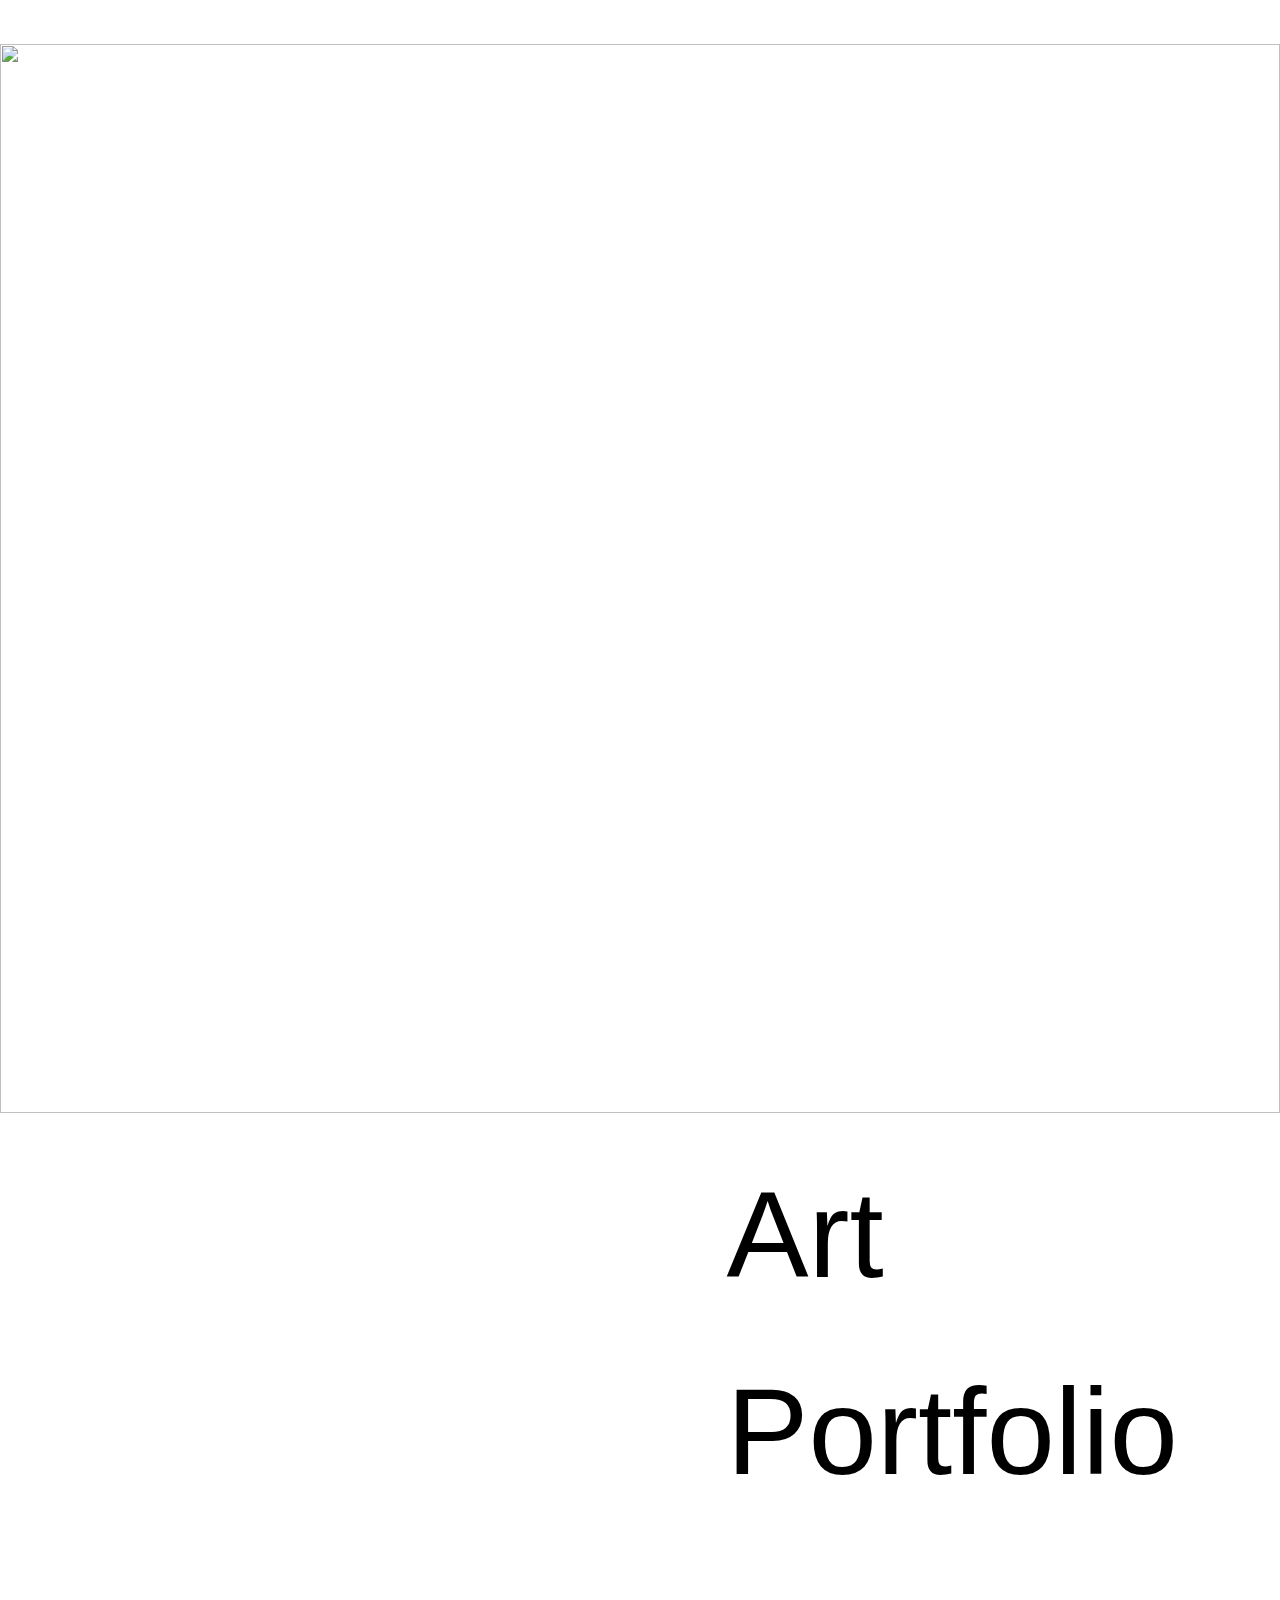
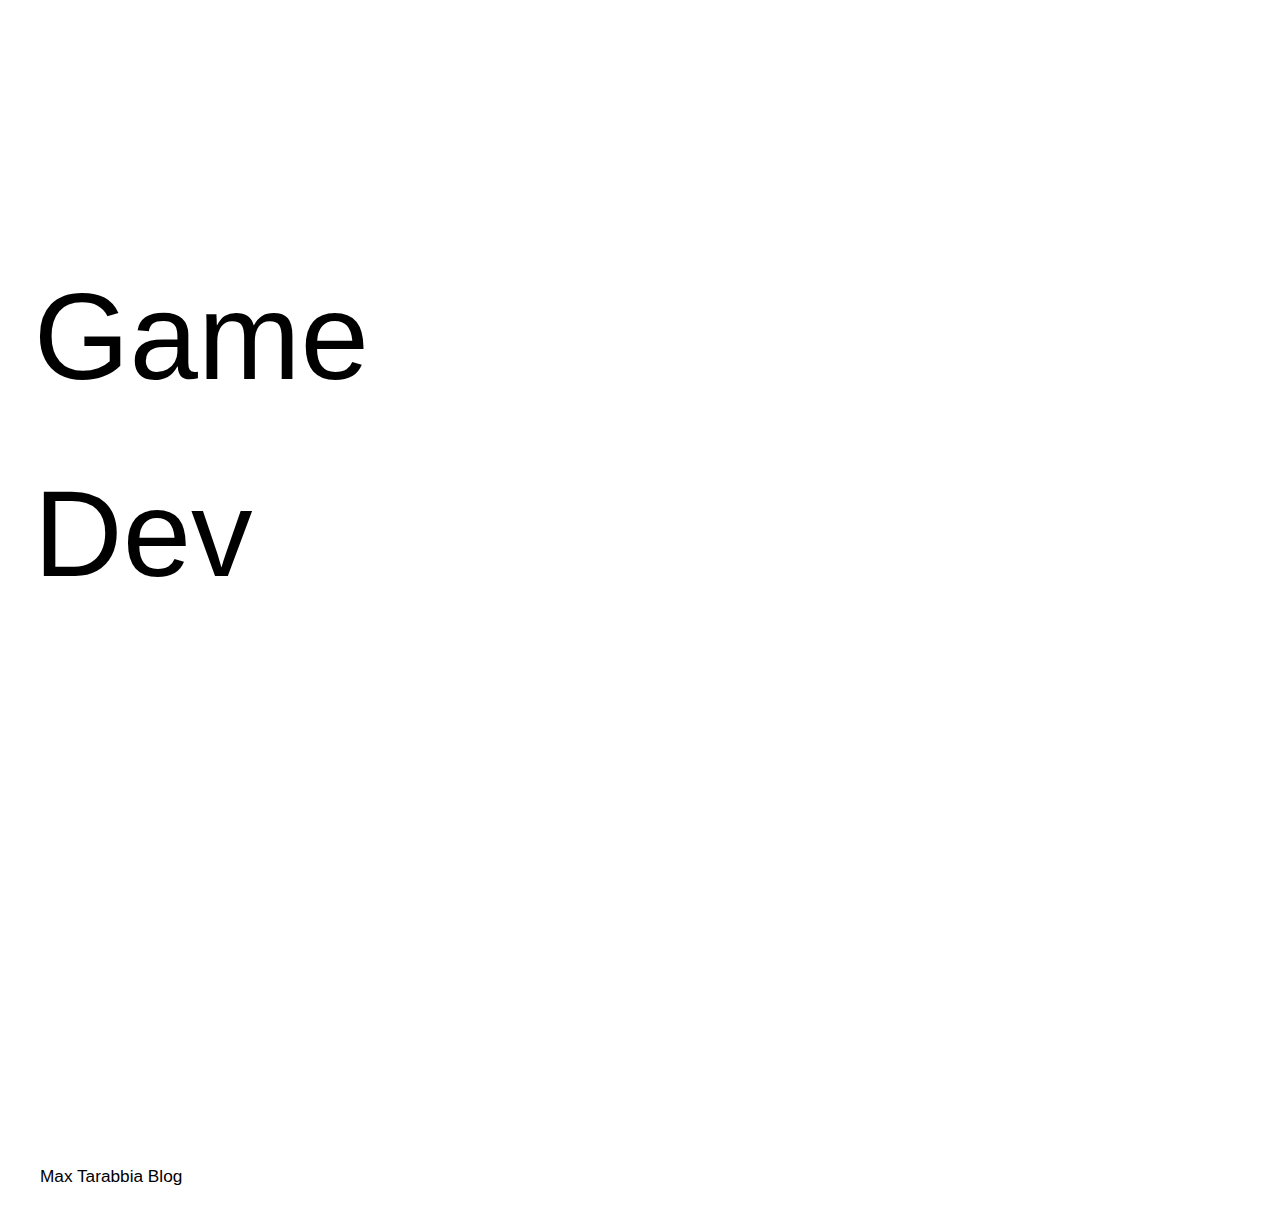
==== commit 572cfe8d: "Optimized images" ====
--- a/index.html
+++ b/index.html
@@ -65,13 +65,23 @@
 <link rel="EditURI" type="application/rsd+xml" title="RSD" href="/xmlrpc.php?rsd">
 <link rel="wlwmanifest" type="application/wlwmanifest+xml" href="/wp-includes/wlwmanifest.xml">
 <meta name="generator" content="WordPress 6.2.2">
-</head>
+		<script>document.documentElement.className = document.documentElement.className.replace( 'no-js', 'js' );</script>
+				<style>.no-js img.lazyload { display: none; }
+			figure.wp-block-image img.lazyloading { min-width: 150px; }
+							.lazyload, .lazyloading { opacity: 0; }
+				.lazyloaded {
+					opacity: 1;
+					transition: opacity 400ms;
+					transition-delay: 0ms;
+				}</style>
+		</head>
 
 <body class="home blog wp-embed-responsive">
 <svg xmlns="http://www.w3.org/2000/svg" viewbox="0 0 0 0" width="0" height="0" focusable="false" role="none" style="visibility: hidden; position: absolute; left: -9999px; overflow: hidden;"><defs><filter id="wp-duotone-dark-grayscale"><fecolormatrix color-interpolation-filters="sRGB" type="matrix" values=" .299 .587 .114 0 0 .299 .587 .114 0 0 .299 .587 .114 0 0 .299 .587 .114 0 0 "></fecolormatrix><fecomponenttransfer color-interpolation-filters="sRGB"><fefuncr type="table" tablevalues="0 0.49803921568627"></fefuncr><fefuncg type="table" tablevalues="0 0.49803921568627"></fefuncg><fefuncb type="table" tablevalues="0 0.49803921568627"></fefuncb><fefunca type="table" tablevalues="1 1"></fefunca></fecomponenttransfer><fecomposite in2="SourceGraphic" operator="in"></fecomposite></filter></defs></svg><svg xmlns="http://www.w3.org/2000/svg" viewbox="0 0 0 0" width="0" height="0" focusable="false" role="none" style="visibility: hidden; position: absolute; left: -9999px; overflow: hidden;"><defs><filter id="wp-duotone-grayscale"><fecolormatrix color-interpolation-filters="sRGB" type="matrix" values=" .299 .587 .114 0 0 .299 .587 .114 0 0 .299 .587 .114 0 0 .299 .587 .114 0 0 "></fecolormatrix><fecomponenttransfer color-interpolation-filters="sRGB"><fefuncr type="table" tablevalues="0 1"></fefuncr><fefuncg type="table" tablevalues="0 1"></fefuncg><fefuncb type="table" tablevalues="0 1"></fefuncb><fefunca type="table" tablevalues="1 1"></fefunca></fecomponenttransfer><fecomposite in2="SourceGraphic" operator="in"></fecomposite></filter></defs></svg><svg xmlns="http://www.w3.org/2000/svg" viewbox="0 0 0 0" width="0" height="0" focusable="false" role="none" style="visibility: hidden; position: absolute; left: -9999px; overflow: hidden;"><defs><filter id="wp-duotone-purple-yellow"><fecolormatrix color-interpolation-filters="sRGB" type="matrix" values=" .299 .587 .114 0 0 .299 .587 .114 0 0 .299 .587 .114 0 0 .299 .587 .114 0 0 "></fecolormatrix><fecomponenttransfer color-interpolation-filters="sRGB"><fefuncr type="table" tablevalues="0.54901960784314 0.98823529411765"></fefuncr><fefuncg type="table" tablevalues="0 1"></fefuncg><fefuncb type="table" tablevalues="0.71764705882353 0.25490196078431"></fefuncb><fefunca type="table" tablevalues="1 1"></fefunca></fecomponenttransfer><fecomposite in2="SourceGraphic" operator="in"></fecomposite></filter></defs></svg><svg xmlns="http://www.w3.org/2000/svg" viewbox="0 0 0 0" width="0" height="0" focusable="false" role="none" style="visibility: hidden; position: absolute; left: -9999px; overflow: hidden;"><defs><filter id="wp-duotone-blue-red"><fecolormatrix color-interpolation-filters="sRGB" type="matrix" values=" .299 .587 .114 0 0 .299 .587 .114 0 0 .299 .587 .114 0 0 .299 .587 .114 0 0 "></fecolormatrix><fecomponenttransfer color-interpolation-filters="sRGB"><fefuncr type="table" tablevalues="0 1"></fefuncr><fefuncg type="table" tablevalues="0 0.27843137254902"></fefuncg><fefuncb type="table" tablevalues="0.5921568627451 0.27843137254902"></fefuncb><fefunca type="table" tablevalues="1 1"></fefunca></fecomponenttransfer><fecomposite in2="SourceGraphic" operator="in"></fecomposite></filter></defs></svg><svg xmlns="http://www.w3.org/2000/svg" viewbox="0 0 0 0" width="0" height="0" focusable="false" role="none" style="visibility: hidden; position: absolute; left: -9999px; overflow: hidden;"><defs><filter id="wp-duotone-midnight"><fecolormatrix color-interpolation-filters="sRGB" type="matrix" values=" .299 .587 .114 0 0 .299 .587 .114 0 0 .299 .587 .114 0 0 .299 .587 .114 0 0 "></fecolormatrix><fecomponenttransfer color-interpolation-filters="sRGB"><fefuncr type="table" tablevalues="0 0"></fefuncr><fefuncg type="table" tablevalues="0 0.64705882352941"></fefuncg><fefuncb type="table" tablevalues="0 1"></fefuncb><fefunca type="table" tablevalues="1 1"></fefunca></fecomponenttransfer><fecomposite in2="SourceGraphic" operator="in"></fecomposite></filter></defs></svg><svg xmlns="http://www.w3.org/2000/svg" viewbox="0 0 0 0" width="0" height="0" focusable="false" role="none" style="visibility: hidden; position: absolute; left: -9999px; overflow: hidden;"><defs><filter id="wp-duotone-magenta-yellow"><fecolormatrix color-interpolation-filters="sRGB" type="matrix" values=" .299 .587 .114 0 0 .299 .587 .114 0 0 .299 .587 .114 0 0 .299 .587 .114 0 0 "></fecolormatrix><fecomponenttransfer color-interpolation-filters="sRGB"><fefuncr type="table" tablevalues="0.78039215686275 1"></fefuncr><fefuncg type="table" tablevalues="0 0.94901960784314"></fefuncg><fefuncb type="table" tablevalues="0.35294117647059 0.47058823529412"></fefuncb><fefunca type="table" tablevalues="1 1"></fefunca></fecomponenttransfer><fecomposite in2="SourceGraphic" operator="in"></fecomposite></filter></defs></svg><svg xmlns="http://www.w3.org/2000/svg" viewbox="0 0 0 0" width="0" height="0" focusable="false" role="none" style="visibility: hidden; position: absolute; left: -9999px; overflow: hidden;"><defs><filter id="wp-duotone-purple-green"><fecolormatrix color-interpolation-filters="sRGB" type="matrix" values=" .299 .587 .114 0 0 .299 .587 .114 0 0 .299 .587 .114 0 0 .299 .587 .114 0 0 "></fecolormatrix><fecomponenttransfer color-interpolation-filters="sRGB"><fefuncr type="table" tablevalues="0.65098039215686 0.40392156862745"></fefuncr><fefuncg type="table" tablevalues="0 1"></fefuncg><fefuncb type="table" tablevalues="0.44705882352941 0.4"></fefuncb><fefunca type="table" tablevalues="1 1"></fefunca></fecomponenttransfer><fecomposite in2="SourceGraphic" operator="in"></fecomposite></filter></defs></svg><svg xmlns="http://www.w3.org/2000/svg" viewbox="0 0 0 0" width="0" height="0" focusable="false" role="none" style="visibility: hidden; position: absolute; left: -9999px; overflow: hidden;"><defs><filter id="wp-duotone-blue-orange"><fecolormatrix color-interpolation-filters="sRGB" type="matrix" values=" .299 .587 .114 0 0 .299 .587 .114 0 0 .299 .587 .114 0 0 .299 .587 .114 0 0 "></fecolormatrix><fecomponenttransfer color-interpolation-filters="sRGB"><fefuncr type="table" tablevalues="0.098039215686275 1"></fefuncr><fefuncg type="table" tablevalues="0 0.66274509803922"></fefuncg><fefuncb type="table" tablevalues="0.84705882352941 0.41960784313725"></fefuncb><fefunca type="table" tablevalues="1 1"></fefunca></fecomponenttransfer><fecomposite in2="SourceGraphic" operator="in"></fecomposite></filter></defs></svg>
 <div class="wp-site-blocks">
 <div class="wp-duotone-unset-7 wp-block-cover alignfull" style="padding-right:var(--wp--preset--spacing--60);padding-left:var(--wp--preset--spacing--60);min-height:536px">
-<span aria-hidden="true" class="wp-block-cover__background has-background-dim-0 has-background-dim"></span><img decoding="async" class="wp-block-cover__image-background wp-image-10" alt="" src="/wp-content/uploads/2023/06/clamped-cubes.png" style="object-position:79% 45%" data-object-fit="cover" data-object-position="79% 45%"><div class="wp-block-cover__inner-container">
+<span aria-hidden="true" class="wp-block-cover__background has-background-dim-0 has-background-dim"></span><img decoding="async" alt="" style="object-position:79% 45%" data-object-fit="cover" data-object-position="79% 45%" data-src="/wp-content/uploads/2023/06/clamped-cubes.png" class="wp-block-cover__image-background wp-image-10 lazyload" src="[data-uri]"><noscript><img decoding="async" class="wp-block-cover__image-background wp-image-10" alt="" src="/wp-content/uploads/2023/06/clamped-cubes.png" style="object-position:79% 45%" data-object-fit="cover" data-object-position="79% 45%"></noscript>
+<div class="wp-block-cover__inner-container">
 <div class="wp-block-columns is-not-stacked-on-mobile is-layout-flex wp-container-6">
 <div class="wp-block-column is-vertically-aligned-center is-layout-flow">
 <div class="wp-block-group is-layout-flex"><h1 class="wp-block-site-title"><a href="/" target="_self" rel="home" aria-current="page">Max Tarabbia Blog</a></h1></div>
@@ -114,7 +124,7 @@
 
 
 <div class="wp-block-media-text alignwide is-stacked-on-mobile is-vertically-aligned-top" style="grid-template-columns:53% auto">
-<figure class="wp-block-media-text__media"><img decoding="async" src="/wp-content/uploads/2023/06/shiningplanet.jpg?w=1024" alt="" class="wp-image-14 size-full"></figure><div class="wp-block-media-text__content"><nav class="has-xx-large-font-size items-justified-center is-vertical no-wrap wp-block-navigation has-xx-large-font-size is-content-justification-center is-nowrap is-layout-flex wp-container-9" aria-label="Art Portfolio"><ul class="wp-block-navigation__container"><li class="has-xx-large-font-size wp-block-navigation-item wp-block-navigation-link"><a class="wp-block-navigation-item__content" href="/art-portfolio/"><span class="wp-block-navigation-item__label">Art Portfolio</span></a></li></ul></nav></div>
+<figure class="wp-block-media-text__media"><img decoding="async" alt="" data-src="/wp-content/uploads/2023/06/shiningplanet.jpg?w=1024" class="wp-image-14 size-full lazyload" src="[data-uri]"><noscript><img decoding="async" src="/wp-content/uploads/2023/06/shiningplanet.jpg?w=1024" alt="" class="wp-image-14 size-full"></noscript></figure><div class="wp-block-media-text__content"><nav class="has-xx-large-font-size items-justified-center is-vertical no-wrap wp-block-navigation has-xx-large-font-size is-content-justification-center is-nowrap is-layout-flex wp-container-9" aria-label="Art Portfolio"><ul class="wp-block-navigation__container"><li class="has-xx-large-font-size wp-block-navigation-item wp-block-navigation-link"><a class="wp-block-navigation-item__content" href="/art-portfolio/"><span class="wp-block-navigation-item__label">Art Portfolio</span></a></li></ul></nav></div>
 </div>
 
 
@@ -131,7 +141,7 @@
 					</div>
 				</div>
 			</div></nav></div>
-<figure class="wp-block-media-text__media"><img decoding="async" width="1024" height="512" src="/wp-content/uploads/2023/07/4K-gameCapture-e1689210633432-1024x512.png" alt="" class="wp-image-55 size-full" srcset="/wp-content/uploads/2023/07/4K-gameCapture-e1689210633432-1024x512.png 1024w, /wp-content/uploads/2023/07/4K-gameCapture-e1689210633432-300x150.png 300w, /wp-content/uploads/2023/07/4K-gameCapture-e1689210633432-768x384.png 768w, /wp-content/uploads/2023/07/4K-gameCapture-e1689210633432-1536x768.png 1536w, /wp-content/uploads/2023/07/4K-gameCapture-e1689210633432-2048x1024.png 2048w" sizes="(max-width: 1024px) 100vw, 1024px"></figure>
+<figure class="wp-block-media-text__media"><img decoding="async" width="1024" height="512" alt="" data-srcset="http://max-tarabbia-blog.local/wp-content/uploads/2023/07/4K-gameCapture-e1689210633432-1024x512.png 1024w, http://max-tarabbia-blog.local/wp-content/uploads/2023/07/4K-gameCapture-e1689210633432-300x150.png 300w, http://max-tarabbia-blog.local/wp-content/uploads/2023/07/4K-gameCapture-e1689210633432-768x384.png 768w, http://max-tarabbia-blog.local/wp-content/uploads/2023/07/4K-gameCapture-e1689210633432-1536x768.png 1536w, http://max-tarabbia-blog.local/wp-content/uploads/2023/07/4K-gameCapture-e1689210633432-2048x1024.png 2048w" data-src="/wp-content/uploads/2023/07/4K-gameCapture-e1689210633432-1024x512.png" data-sizes="(max-width: 1024px) 100vw, 1024px" class="wp-image-55 size-full lazyload" src="[data-uri]"><noscript><img decoding="async" width="1024" height="512" src="/wp-content/uploads/2023/07/4K-gameCapture-e1689210633432-1024x512.png" alt="" class="wp-image-55 size-full" srcset="/wp-content/uploads/2023/07/4K-gameCapture-e1689210633432-1024x512.png 1024w, /wp-content/uploads/2023/07/4K-gameCapture-e1689210633432-300x150.png 300w, /wp-content/uploads/2023/07/4K-gameCapture-e1689210633432-768x384.png 768w, /wp-content/uploads/2023/07/4K-gameCapture-e1689210633432-1536x768.png 1536w, /wp-content/uploads/2023/07/4K-gameCapture-e1689210633432-2048x1024.png 2048w" sizes="(max-width: 1024px) 100vw, 1024px"></noscript></figure>
 </div>
 
 
@@ -207,5 +217,6 @@
 		// Inject the skip link.
 		sibling.parentElement.insertBefore( skipLink, sibling );
 	}() );</script>
-	</body>
+	<script src="/wp-content/plugins/wp-smushit/app/assets/js/smush-lazy-load.min.js?ver=3.13.2" id="smush-lazy-load-js"></script>
+</body>
 </html>